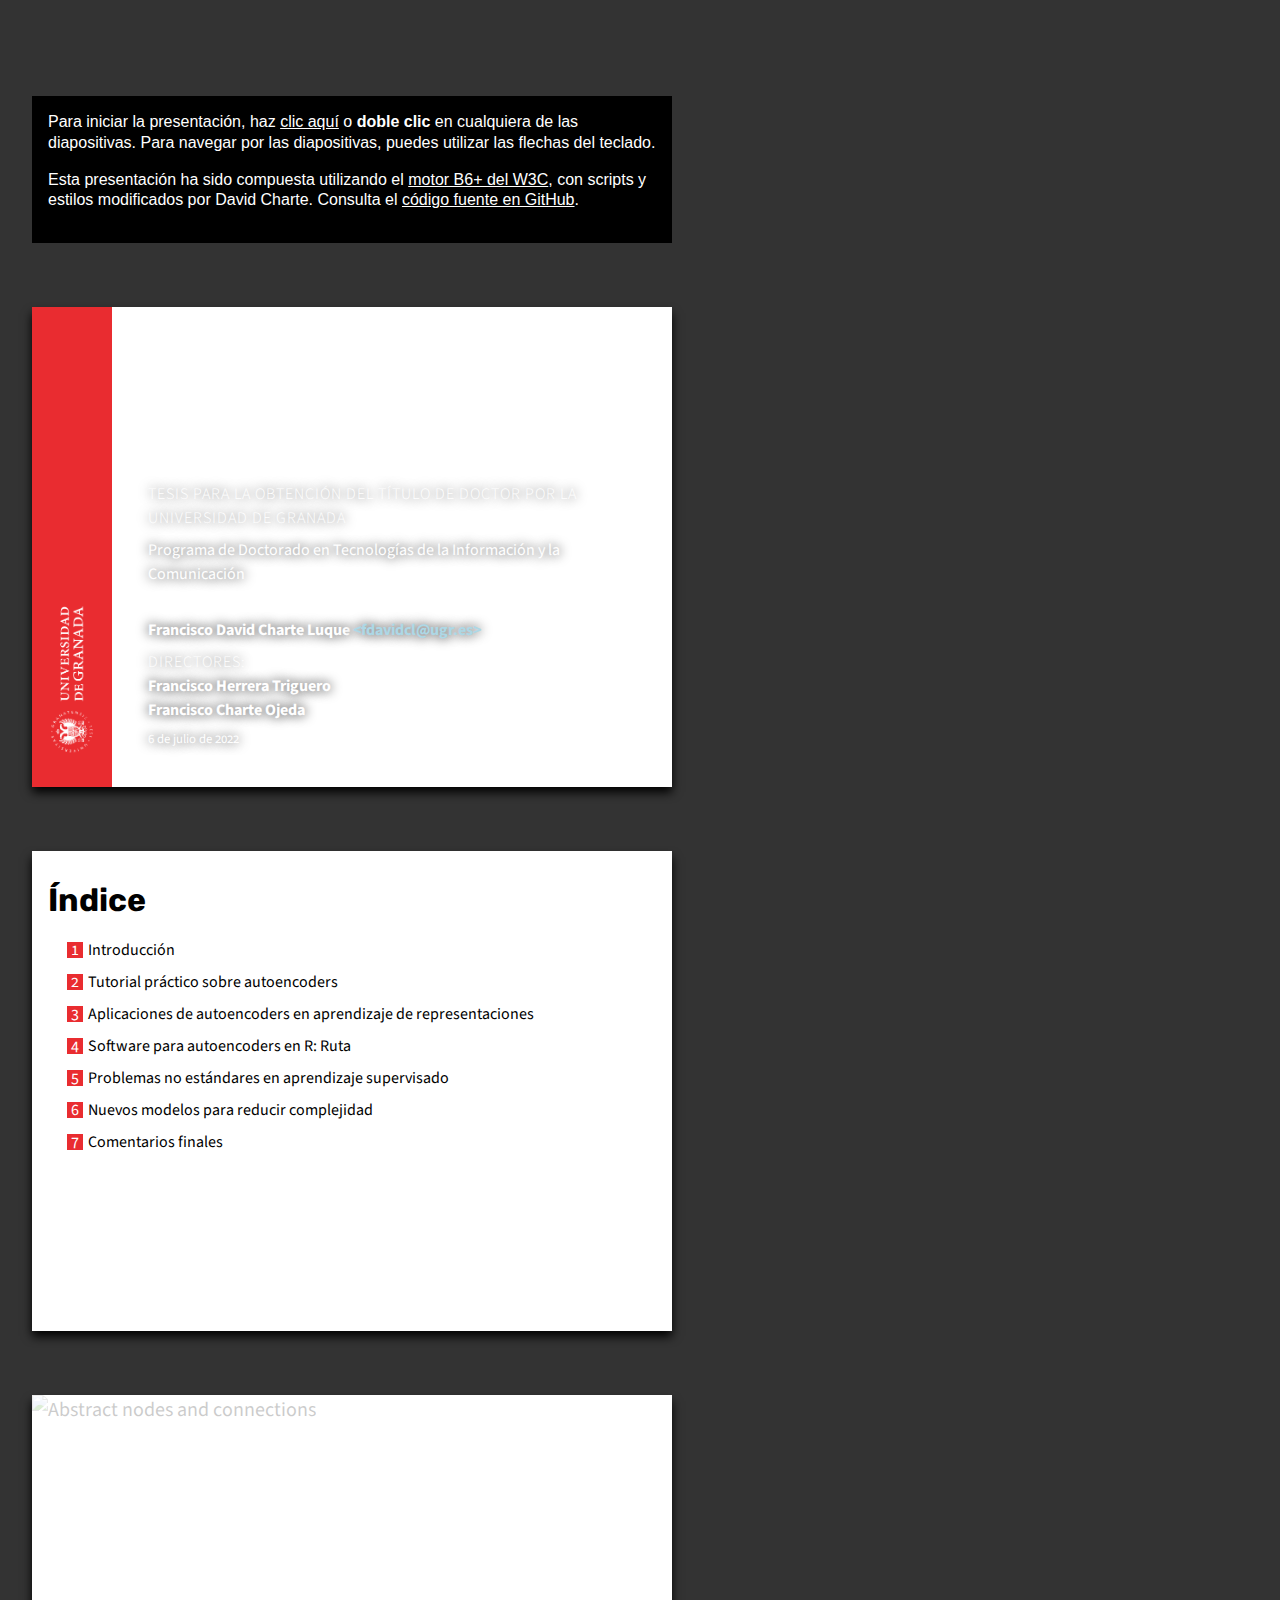
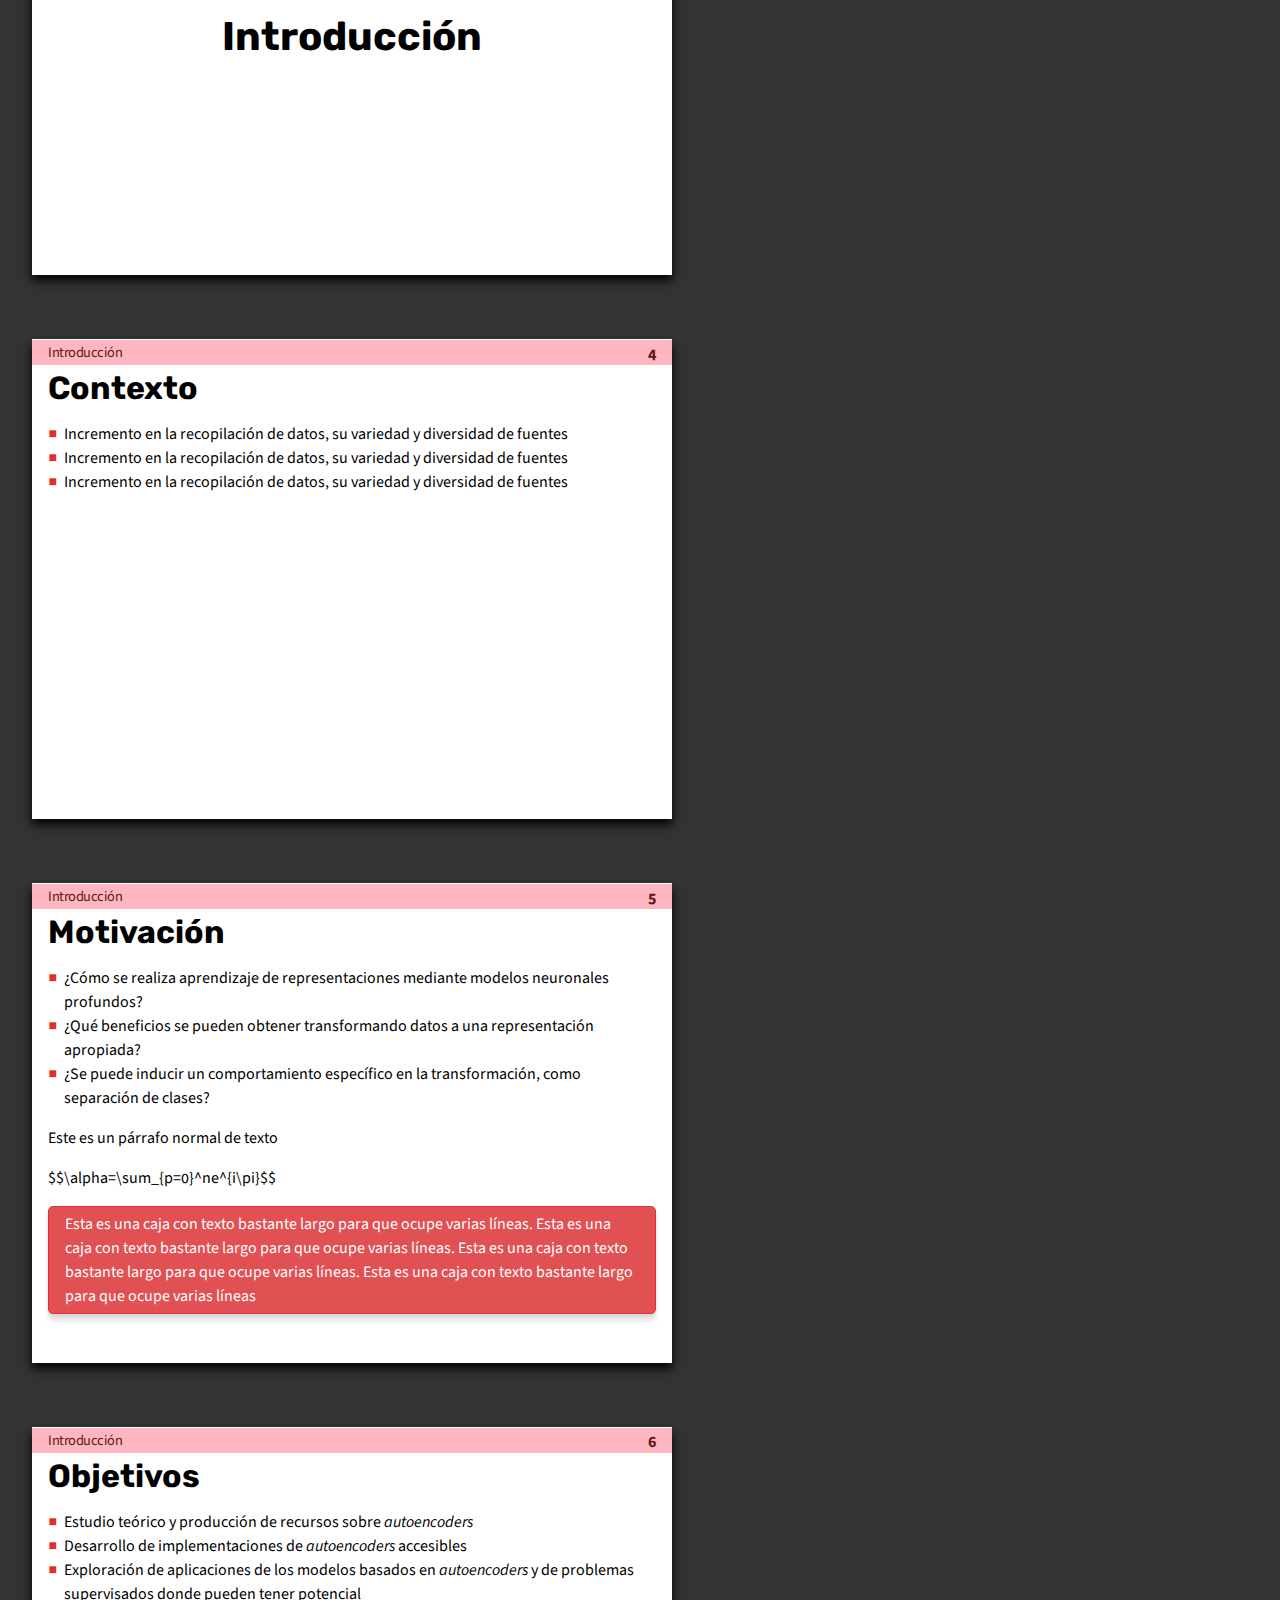
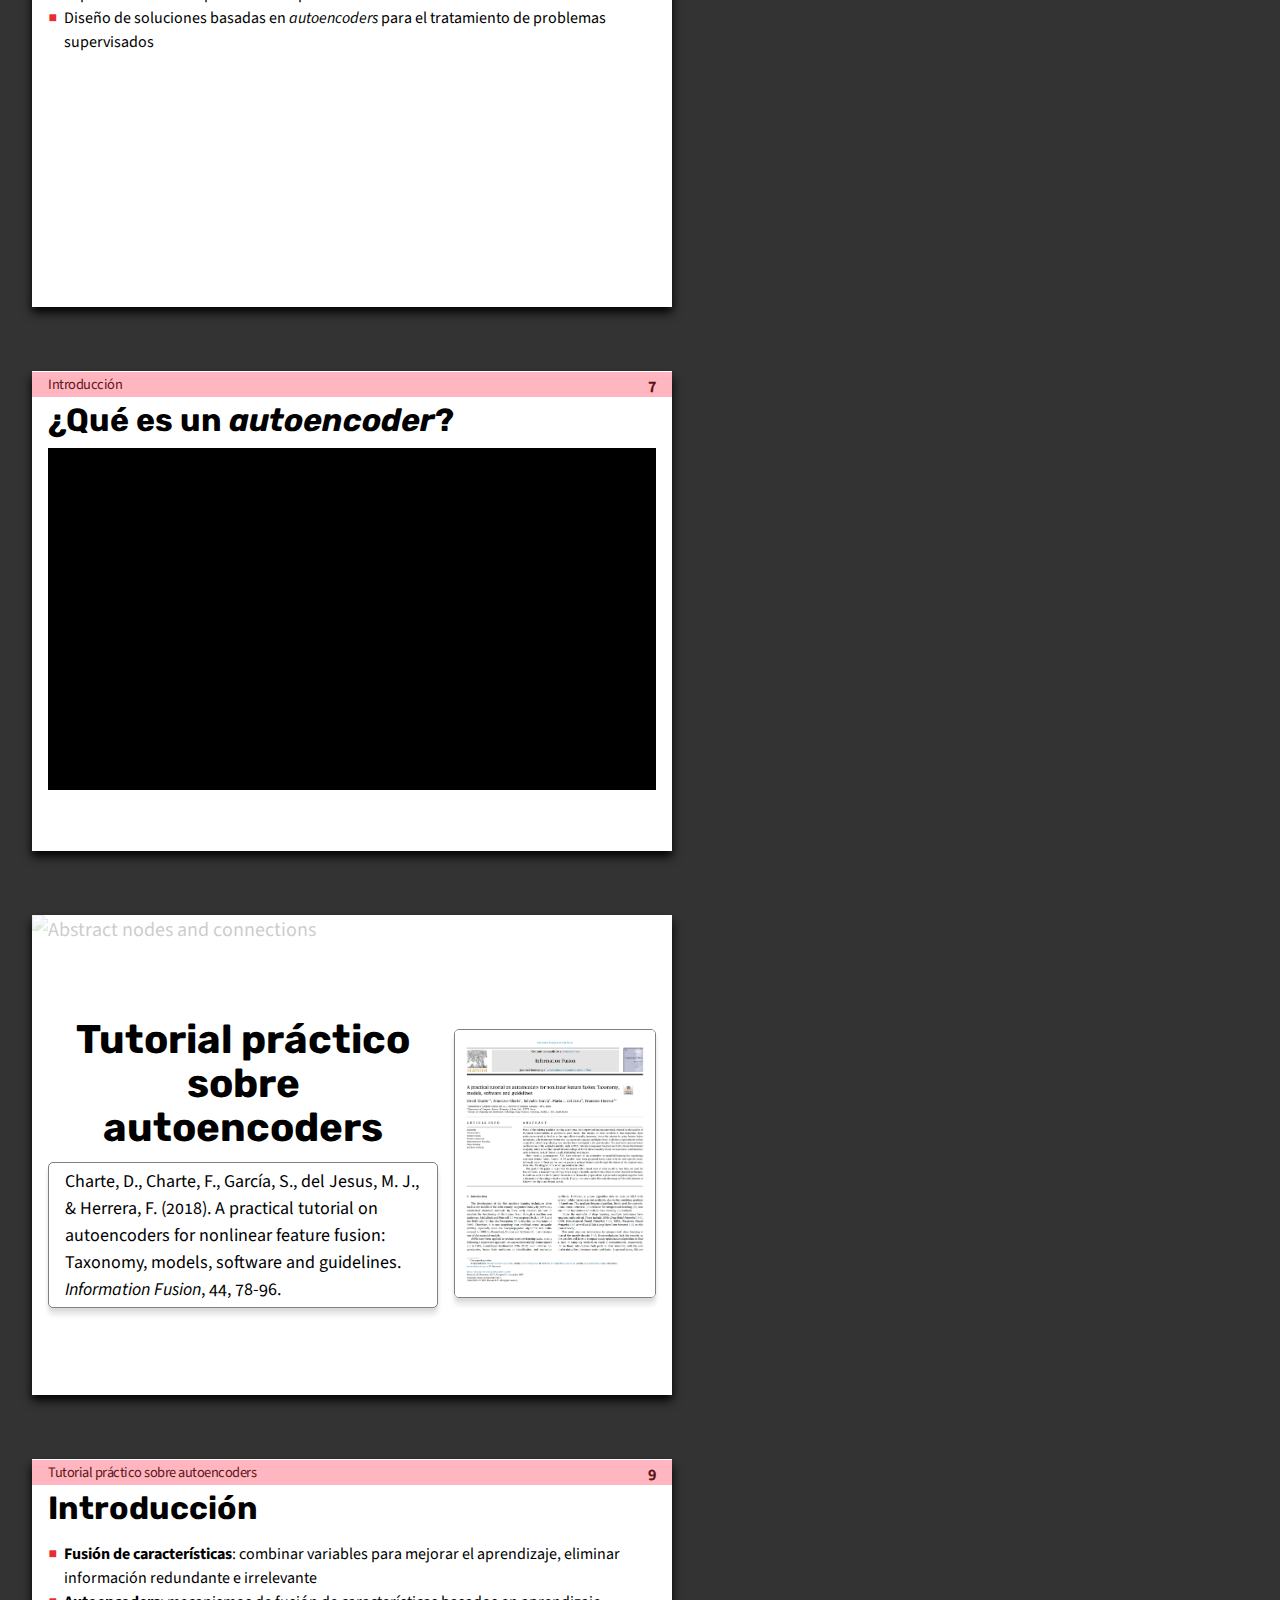
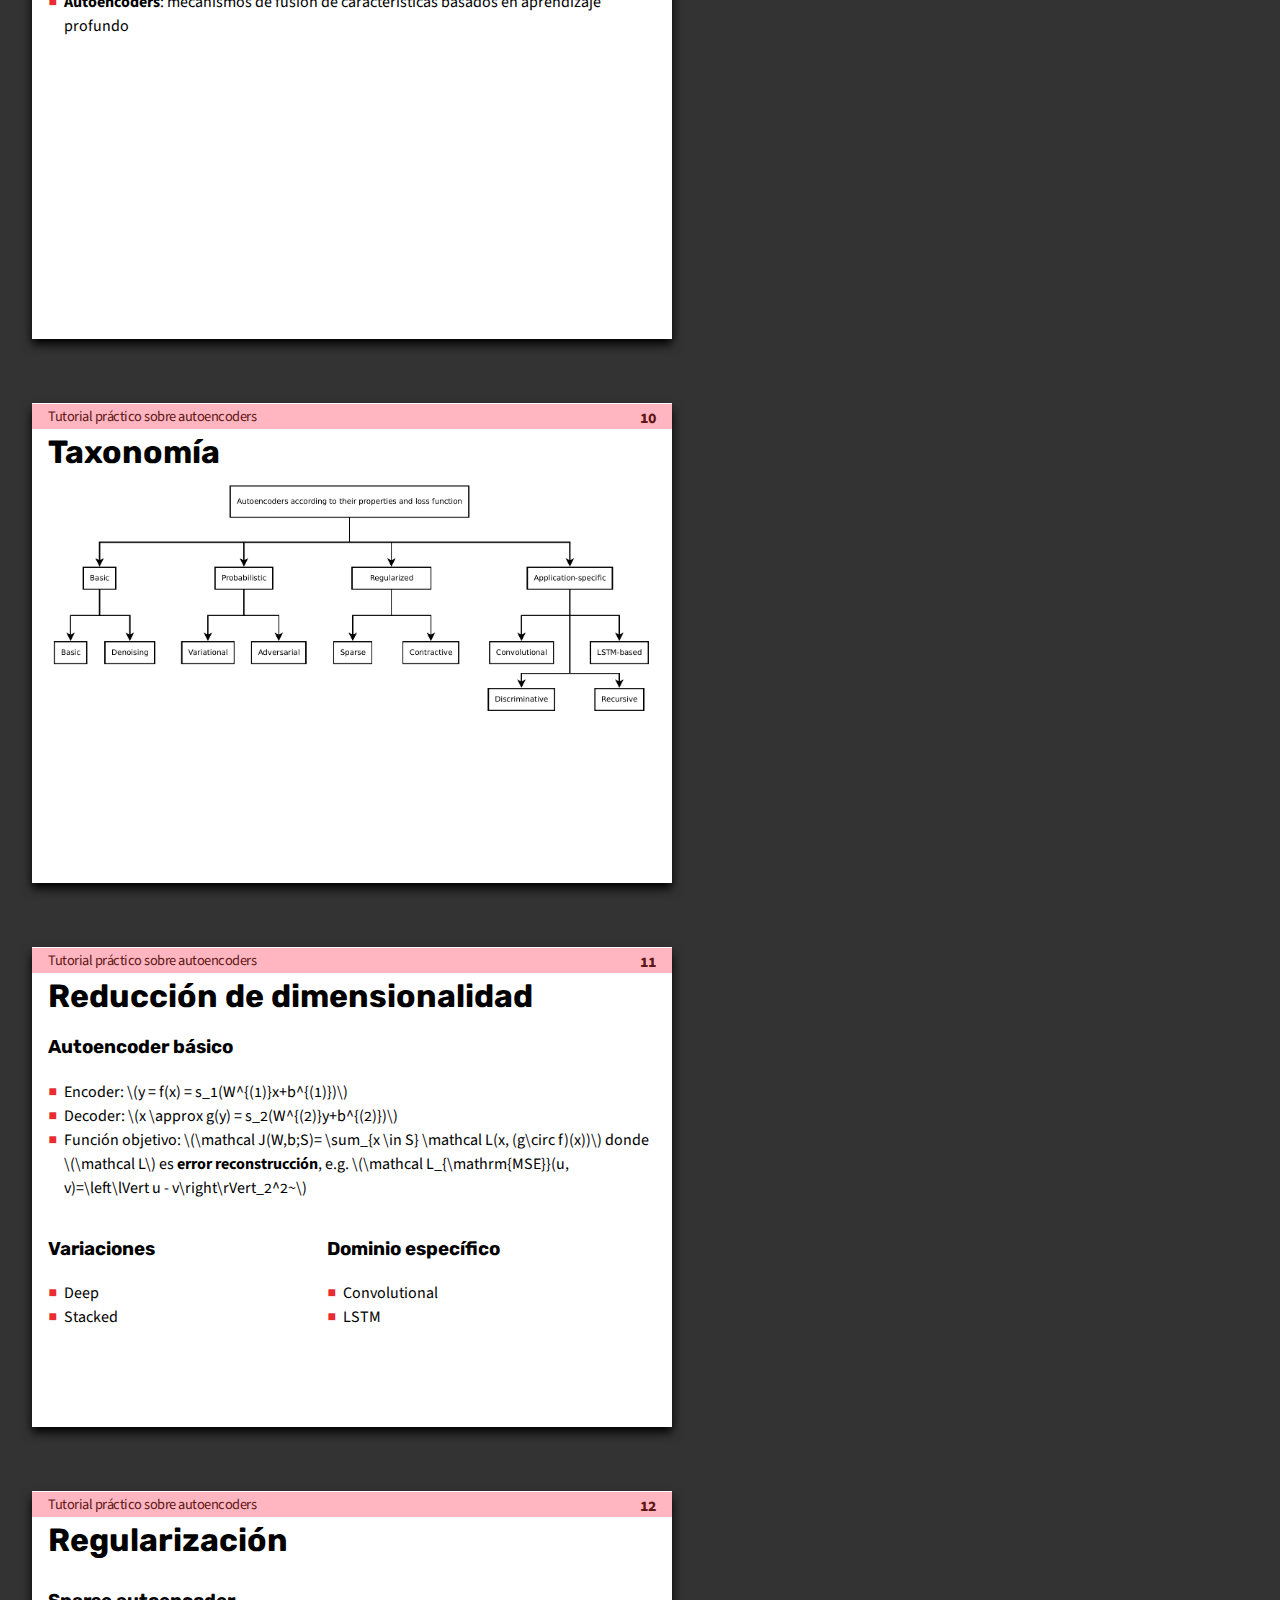
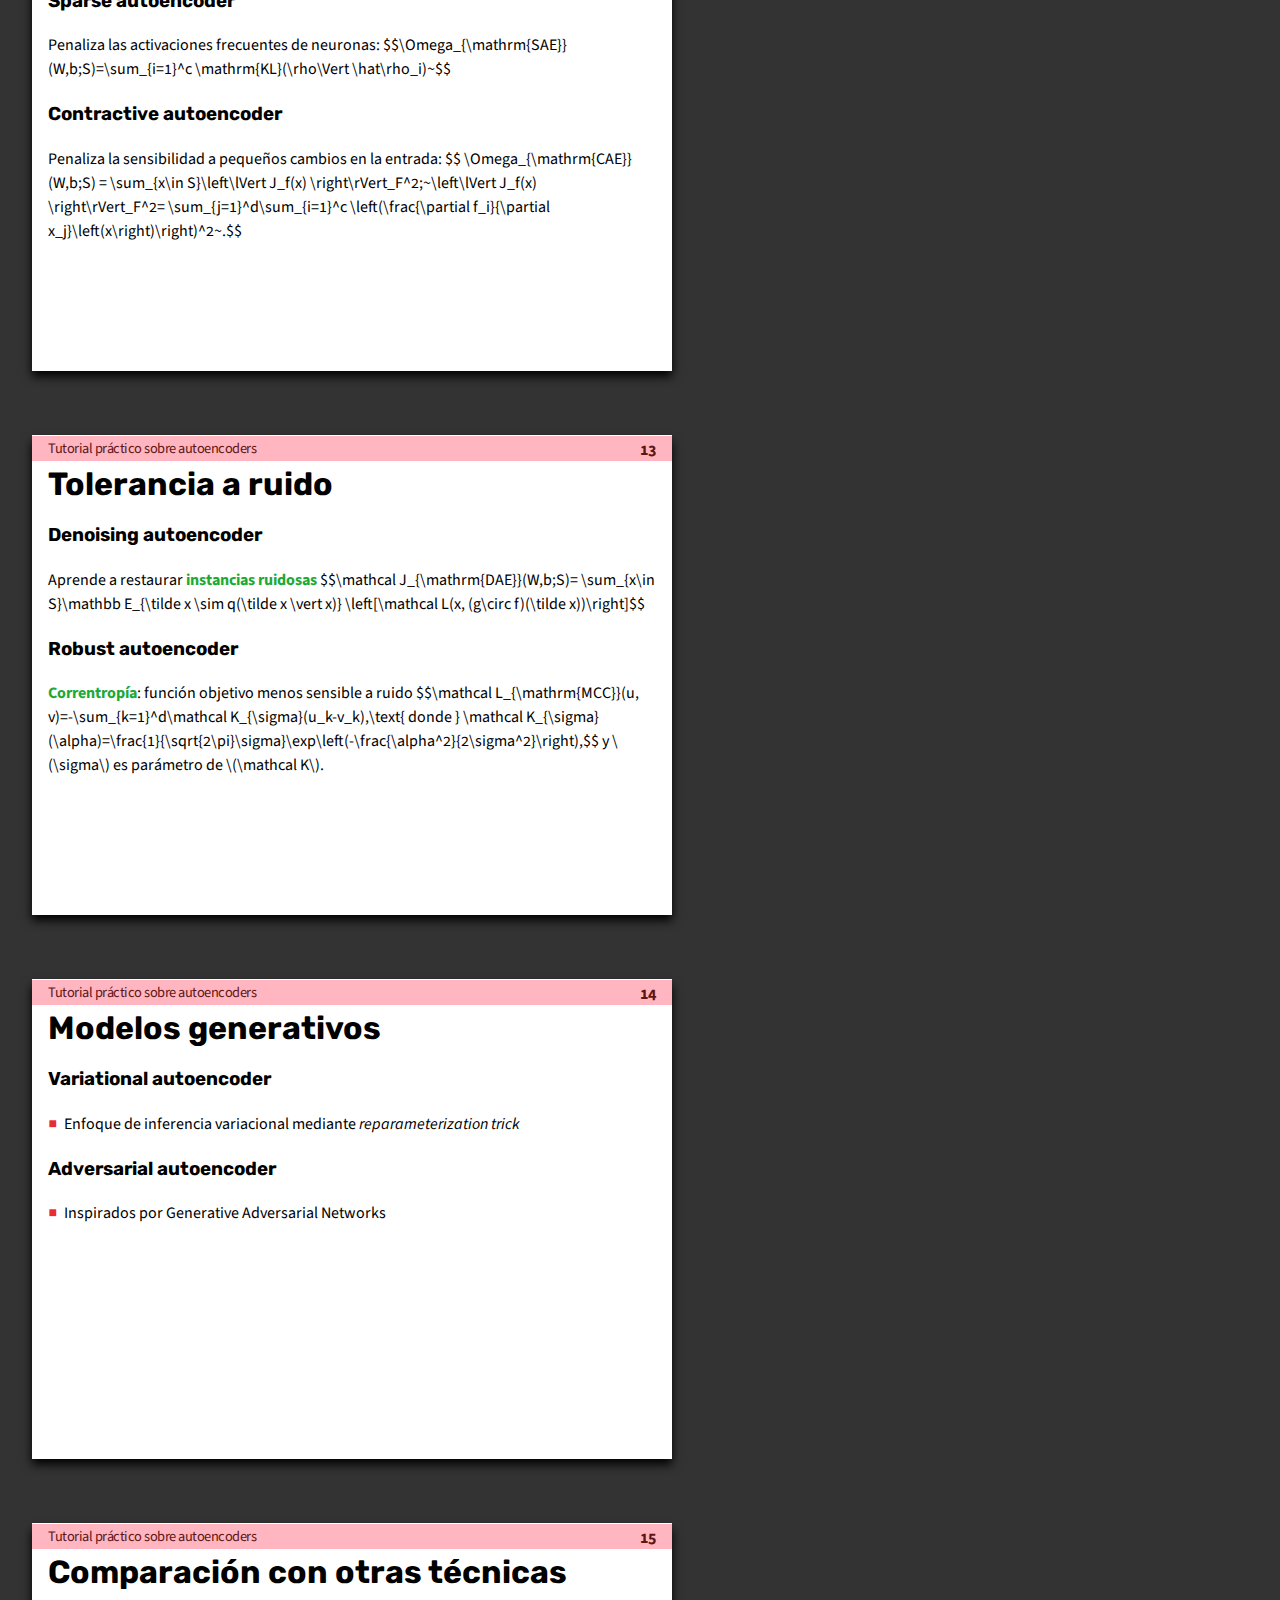
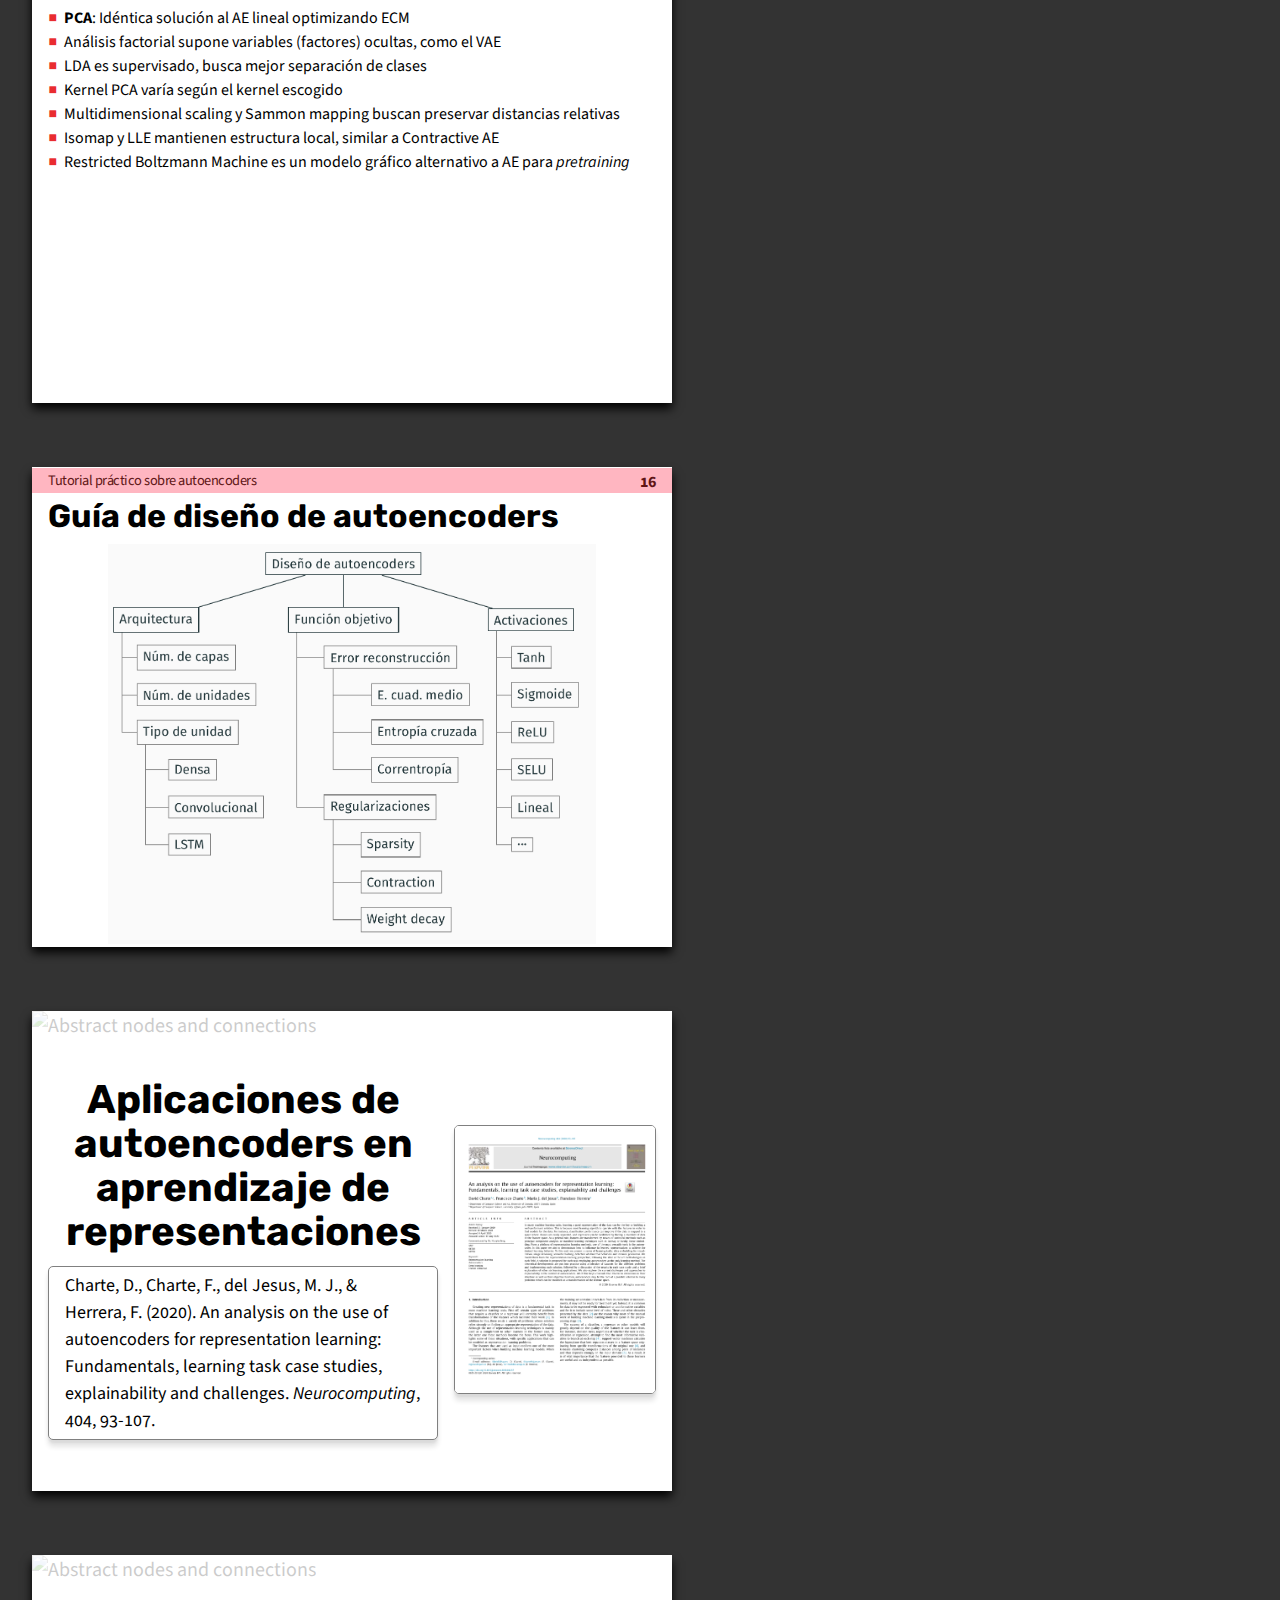
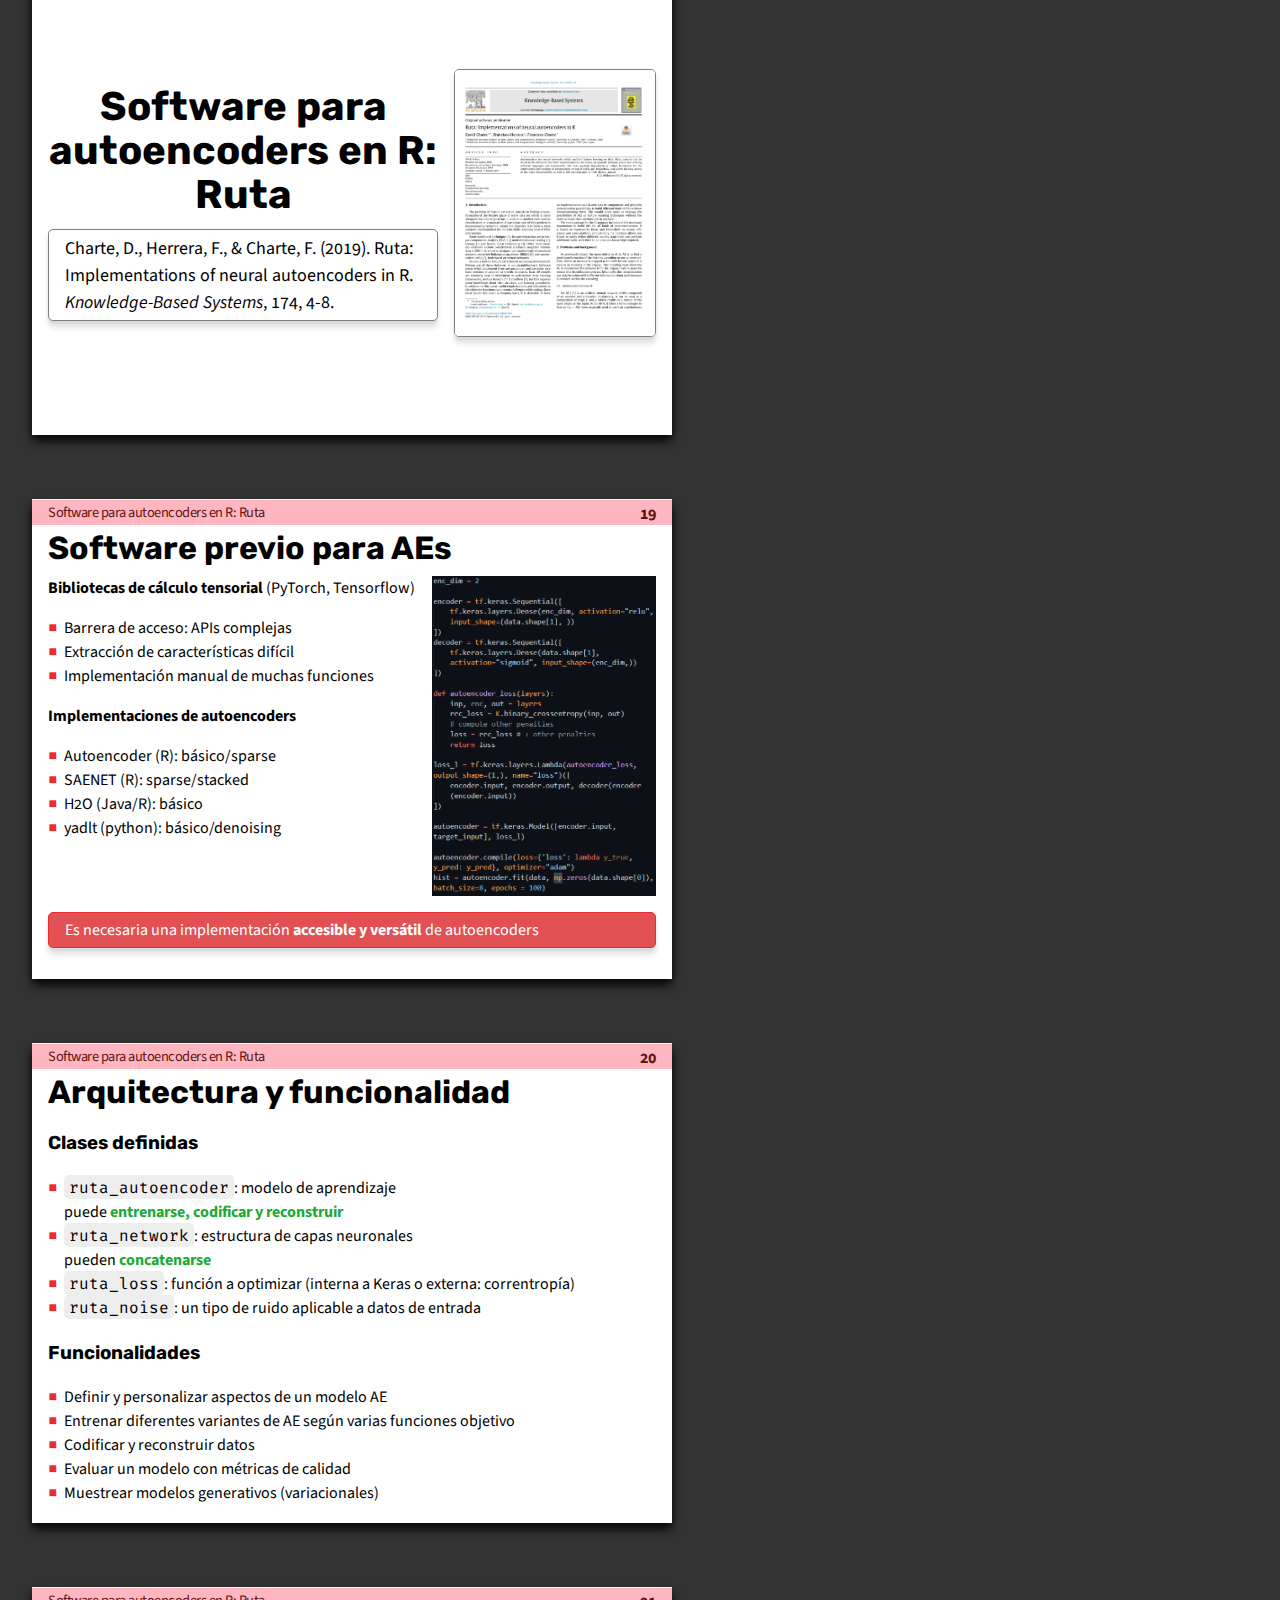
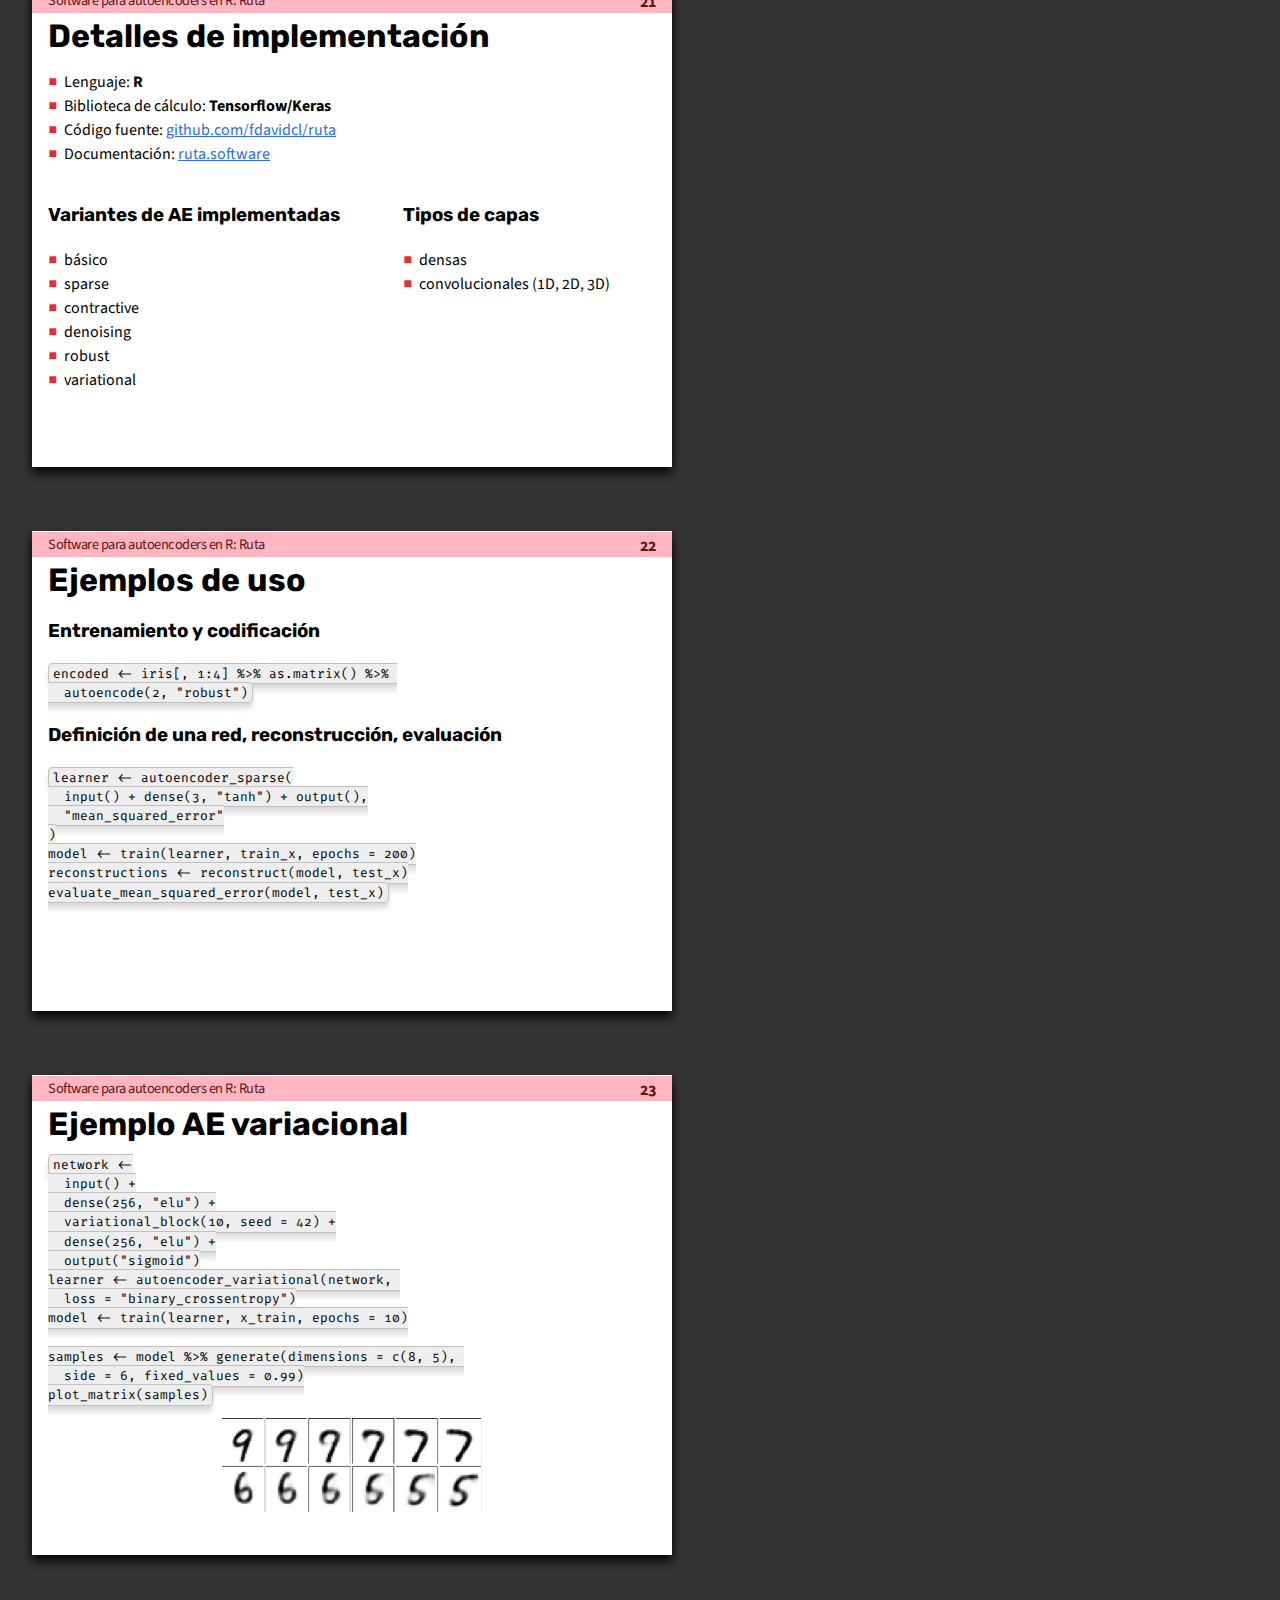
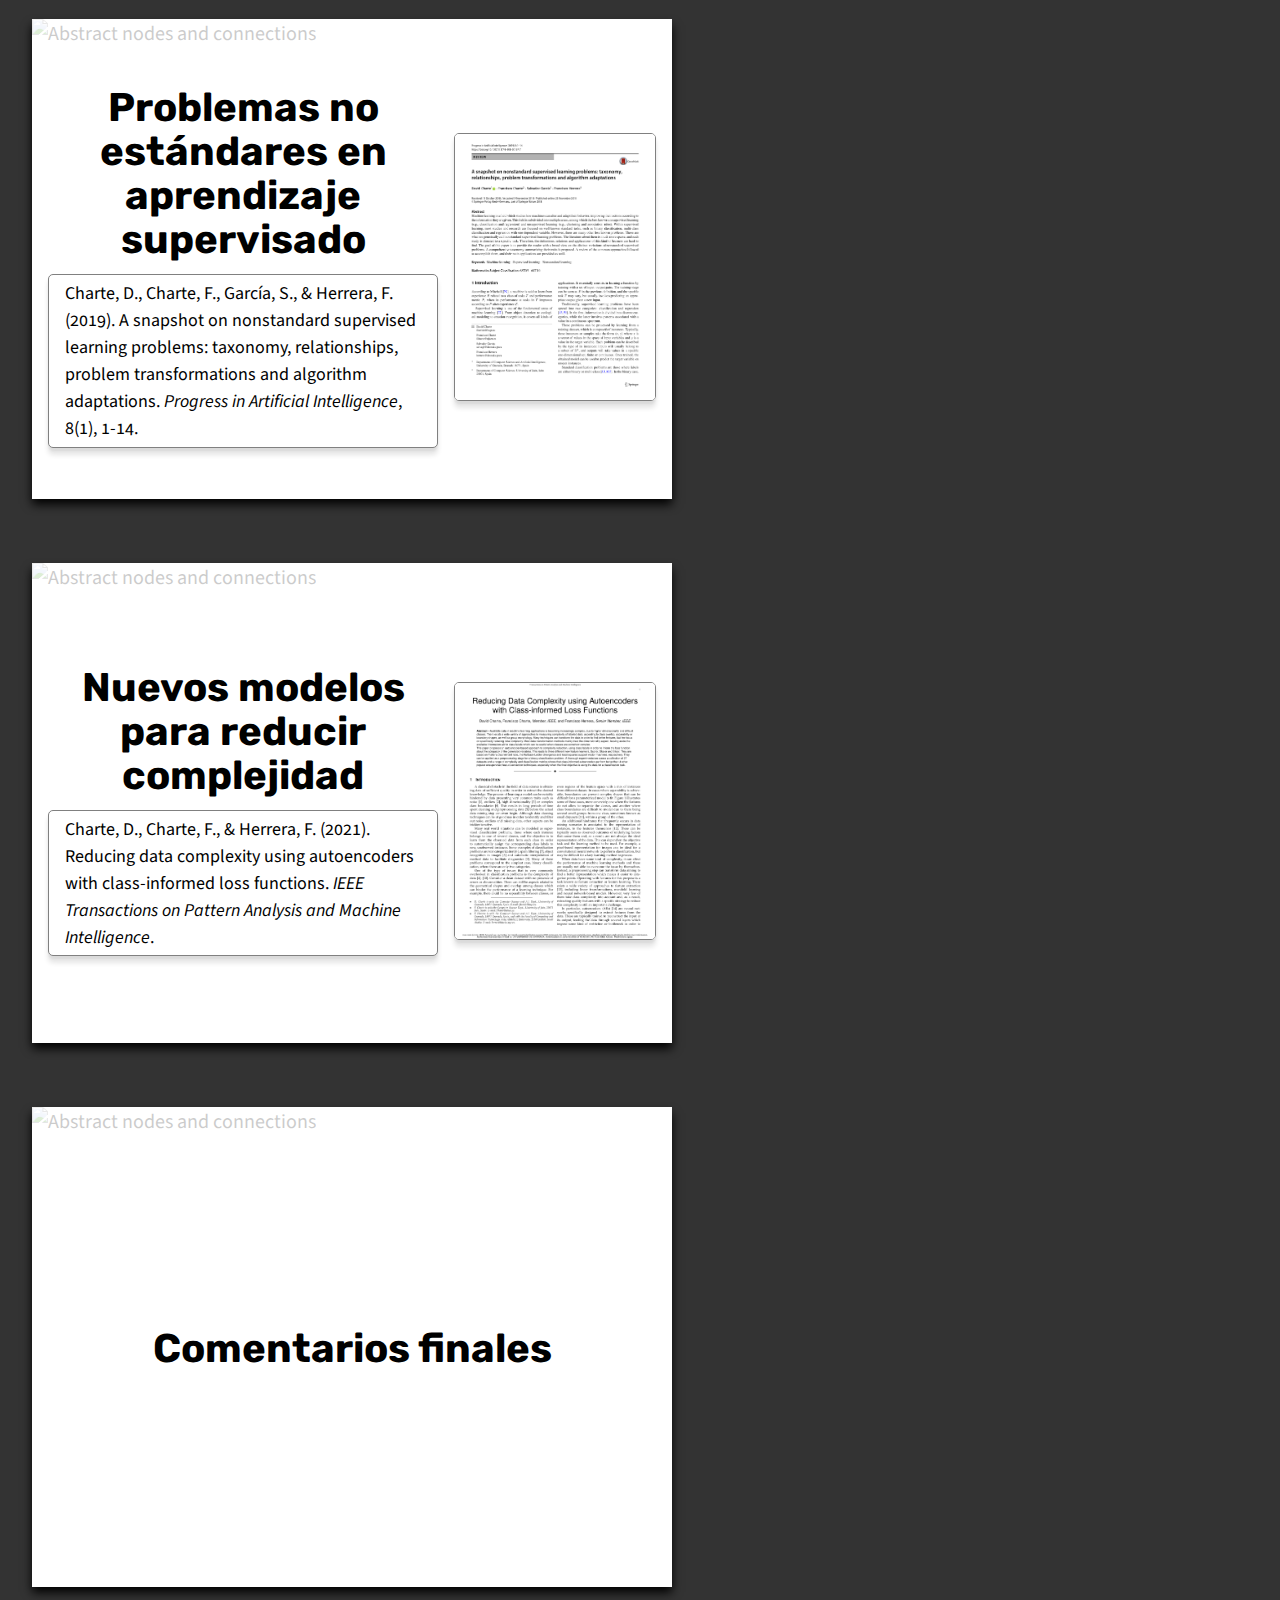
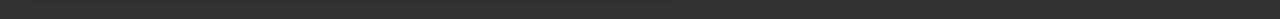
==== index.html @ 53252218 "updates" ====
<!DOCTYPE html>
<html lang=es-es>
  <meta charset=utf-8>
  <title>Mejoras en tratamiento de problemas de clasificación con modelos basados en autoencoders</title>
  <meta name=viewport content="width=device-width">
  <meta name="duration" content="45" />
  <link rel=stylesheet href="simple.css">
  <script src="b6plus.js"></script>
  <link rel="preconnect" href="https://fonts.googleapis.com">
  <link rel="preconnect" href="https://fonts.gstatic.com" crossorigin>
  <link href="https://fonts.googleapis.com/css2?family=Fira+Code&family=Rubik:ital,wght@0,400;0,600;1,400;1,600&family=Source+Sans+Pro:ital,wght@0,400;0,700;1,400;1,700&display=swap" rel="stylesheet">


<!--
  Slide transitions =========================  
fade-in
    The new slide appears faint at first and gets more opaque until it completely obscures the previous slide.
slide-in
    The new slide moves in from the left, while the previous slide moves back to the left.
move-left
    The new slides move in from the right while the old slide moves out to the left.
move-up
    The old slide moves up and the new slide moves in from the bottom.
flip-up
    A 3D effect: the bottom of the old slide is lifted up and the slide is turned over to reveal the new slide on its back side.
flip-left
    Another 3D effect, but in this case the right side of the slide is lifted up and the slide is flipped over to the left, revealing the new slide on the back side.
center-out
    A small circle appears in the middle of the old slide that reveals the new slide. The circle grows until it covers the whole slide.
wipe-left
    The new slide moves in from the right, until it covers the old slide.
zigzag-left
    A zigzag pattern moves in from the right. To the left is the old slide, to the right the new one.
zigzag-right
    A zigzag pattern moves in from the left. To the left is the new slide, to the right the old one.
cut-in
    The new slide moves in from the top left and covers the old slide. 
-->


 <body class="fade-in hidemouse=1.5">

  <div class=progress></div> <!-- progress bar -->

  <section role=region aria-live=assertive>
    <!-- What a screen reader should say on leaving slide mode,
	 instead of the default ‘Stopped.’ -->
    Leaving presentation mode.
  </section>

  <section class="comment small">

    Para iniciar la presentación, haz <a href="?full">clic aquí</a> o <b>doble clic</b> en cualquiera de las diapositivas. Para navegar por las diapositivas, puedes utilizar las flechas del teclado.
    <p>
      Esta presentación ha sido compuesta utilizando el <a href="https://www.w3.org/Talks/Tools/b6plus/">motor B6+ del W3C</a>, con scripts y estilos modificados por David Charte. Consulta el <a href="https://github.com/fdavidcl/defensa">código fuente en GitHub</a>.
    </p>
  </section>

  <section class="cover slide clear titleslide flex" id=cover>
    <div class="left-side vertical-logo">
        <span></span>
        <img src="images/logo_neg.png">
    </div>
    <div class="right-side">
      <img class="cover" src="images/fondo_portada.png"
      alt="Abstract nodes and connections" />
      <h1>
        Mejoras en tratamiento de <br>
        <span class="larger">problemas de clasificación</span><br>
        con modelos basados en <br>
        <span class="largest"><i>autoencoders</i></span>
      </h1>
      <p class="subtitle">Tesis para la obtención del título de doctor por
        la Universidad de Granada</p>
      <p class="institution">Programa de Doctorado en Tecnologías de la
        Información y la Comunicación<br>&nbsp;</p>
      <p class="author">Francisco David Charte Luque
        <a href="mailto:bert@w3.org" >&lt;fdavidcl@ugr.es&gt;</a></p>
      <p class="supervisors">
        <span class="subtitle">Directores:</span><br>
          Francisco Herrera Triguero<br>
          Francisco Charte Ojeda
      </p>
      <p class=note>6 de julio de 2022<br>
    </div>
  </section>

  <section class="slide clear">
    <h1>Índice</h1>
    <ol class="maketoc"></ol>
  </section>

  <section class="cover slide clear " id="intro">
    <img class="cover" src="images/fondo_portada.png"
    alt="Abstract nodes and connections" />
    <h1>Introducción</h1>
  </section>

  <section class="slide">
    <h1>Contexto</h1>
    <ul class="incremental">
        <li>Incremento en la recopilación de datos, su variedad y diversidad de fuentes</li>
        <li>Incremento en la recopilación de datos, su variedad y diversidad de fuentes</li>
        <li>Incremento en la recopilación de datos, su variedad y diversidad de fuentes</li>
    </ul>
  </section>

  
  <section id="motivación" class="slide section level2">
    <h1>Motivación</h1>
    <ul class="incremental">
        <li>¿Cómo se realiza aprendizaje de representaciones mediante modelos
            neuronales profundos?</li>
        <li>¿Qué beneficios se pueden obtener transformando datos a una
            representación apropiada?</li>
        <li>¿Se puede inducir un comportamiento específico en la transformación,
            como separación de clases?</li>
    </ul>
    <p>Este es un párrafo normal de texto</p>
    <p><span class="math display">$$\alpha=\sum_{p=0}^ne^{i\pi}$$</span></p>
    <p class="box">Esta es una caja con texto bastante largo para que ocupe varias líneas. Esta es una caja con texto bastante largo para que ocupe varias líneas. Esta es una caja con texto bastante largo para que ocupe varias líneas. Esta es una caja con texto bastante largo para que ocupe varias líneas</p>
  </section>
  <section class="slide section level2">
      <h1>Objetivos</h1>
      <ul class="incremental">
          <li>Estudio teórico y producción de recursos sobre <i>autoencoders</i>
          <li>Desarrollo de implementaciones de <i>autoencoders</i> accesibles
          <li>Exploración de aplicaciones de los modelos basados en <i>autoencoders</i> y de problemas supervisados donde pueden tener potencial
          <li>Diseño de soluciones basadas en <i>autoencoders</i> para el tratamiento de problemas supervisados
      </ul>
  </section>
  <section class="slide section level2" id="quees">
      <h1>¿Qué es un <i>autoencoder</i>?</h1>
      <video src="animations/CreateNet.mp4" onclick="this.paused?this.play():this.pause()" muted preload="auto"></video>
  </section>


  <section class="slide cover clear" id="a1s1">
    <img class="cover" src="images/fondo_portada.png"
    alt="Abstract nodes and connections" />
    <div>
      <div class="flex">
        <h1>Tutorial práctico sobre autoencoders</h1>
      </div>
      <blockquote>
        Charte, D., Charte, F., García, S., del Jesus, M. J., & Herrera, F. (2018). A practical tutorial on autoencoders for nonlinear feature fusion: Taxonomy, models, software and guidelines. <i>Information Fusion</i>, 44, 78-96.
      </blockquote>
      <!--ul>
        <li>Taxonomía</li>
        <li>Variantes</li>
        <li>Aplicaciones</li>
      </ul-->
    </div>
    <img class="preview" src="images/paper1.png">
  </section>

  <section class="slide" id="a1s2">
    <h1>Introducción</h1>
    <ul>
      <li><b>Fusión de características</b>: combinar variables para mejorar el aprendizaje, eliminar información redundante e irrelevante</li>
      <li><b>Autoencoders</b>: mecanismos de fusión de características basados en aprendizaje profundo</li>
    </ul>
  </section>

  <section class="slide" id="a1s3">
    <h1>Taxonomía</h1>
    <img src="images/taxonomy.png">
    <!-- <iframe src="assets/taxonomy.pdf#toolbar=0"></iframe> -->
  </section>

  <section class="slide" id="a1s4">
    <h1>Reducción de dimensionalidad</h1>
    <h3>Autoencoder básico</h3>
    <ul>
      <li>Encoder: \(y = f(x) = s_1(W^{(1)}x+b^{(1)})\)</li>
      <li>Decoder: \(x \approx g(y) = s_2(W^{(2)}y+b^{(2)})\)</li>
      <li>Función objetivo: \(\mathcal J(W,b;S)= \sum_{x \in S} \mathcal L(x, (g\circ f)(x))\)
        donde \(\mathcal L\) es <b>error reconstrucción</b>, e.g. \(\mathcal L_{\mathrm{MSE}}(u, v)=\left\lVert u - v\right\rVert_2^2~\)</li>
    </ul>
    <div class="flex">
      <div>
        <h3>Variaciones</h3>
        <ul>
          <li>Deep</li>
          <li>Stacked</li>
        </ul>
      </div>
      <div>
        <h3>Dominio específico</h3>
        <ul>
          <li>Convolutional</li>
          <li>LSTM</li>
        </ul>
      </div>
    </div>
  
  </section>

  <section class="slide" id="a1s5">
    <h1>Regularización</h1>
    <div class="flex">
      <div>
        <h3>Sparse autoencoder</h3>

        Penaliza las activaciones frecuentes de neuronas:
        $$\Omega_{\mathrm{SAE}}(W,b;S)=\sum_{i=1}^c \mathrm{KL}(\rho\Vert \hat\rho_i)~$$
      </div>
      <div></div>
    </div>
    <h3>Contractive autoencoder</h3>
    Penaliza la sensibilidad a pequeños cambios en la entrada:
    $$  \Omega_{\mathrm{CAE}}(W,b;S) = \sum_{x\in S}\left\lVert J_f(x) \right\rVert_F^2;~\left\lVert J_f(x) \right\rVert_F^2=
  \sum_{j=1}^d\sum_{i=1}^c \left(\frac{\partial f_i}{\partial x_j}\left(x\right)\right)^2~.$$
  </section>

  <section class="slide" id="a1s6">
    <h1>Tolerancia a ruido</h1>
    <div class="">
      <div>
        <h3>Denoising autoencoder</h3>
        Aprende a restaurar <strong>instancias ruidosas</strong>

        $$\mathcal J_{\mathrm{DAE}}(W,b;S)= \sum_{x\in S}\mathbb E_{\tilde x \sim q(\tilde x \vert x)} \left[\mathcal L(x, (g\circ f)(\tilde x))\right]$$


      </div>
      <div>
        <h3>Robust autoencoder</h3>
        <strong>Correntropía</strong>: función objetivo menos sensible a ruido
        $$\mathcal L_{\mathrm{MCC}}(u, v)=-\sum_{k=1}^d\mathcal K_{\sigma}(u_k-v_k),\text{ donde } \mathcal K_{\sigma}(\alpha)=\frac{1}{\sqrt{2\pi}\sigma}\exp\left(-\frac{\alpha^2}{2\sigma^2}\right),$$
      
y \(\sigma\) es parámetro de \(\mathcal K\).
      </div>
    </div>
  </section>

  <section class="slide" id="a1s7">
    <h1>Modelos generativos</h1>
    <h3>Variational autoencoder</h3>
    <ul><li>Enfoque de inferencia variacional mediante <i>reparameterization trick</i></ul>
    <h3>Adversarial autoencoder</h3>
    <ul><li>Inspirados por Generative Adversarial Networks</li></ul>
  </section>

  <section class="slide" id="a1s8">
    <h1>Comparación con otras técnicas</h1>
    <ul class="incremental">
      <li><b>PCA</b>: Idéntica solución al AE lineal optimizando ECM</li>
      <li>Análisis factorial supone variables (factores) ocultas, como el VAE</li>
      <li>LDA es supervisado, busca mejor separación de clases</li>
      <li>Kernel PCA varía según el kernel escogido</li>
      <li>Multidimensional scaling y Sammon mapping buscan preservar distancias relativas</li>
      <li>Isomap y LLE mantienen estructura local, similar a Contractive AE</li>
      <li>Restricted Boltzmann Machine es un modelo gráfico alternativo a AE para <i>pretraining</i></li>
    </ul>
  </section>

  <section class="slide" id="a1s9">
    <h1>Guía de diseño de autoencoders</h1>
    <img src="images/guidelines.png">
  </section>

  <section class="slide cover clear" id="a4s1">
    <img class="cover" src="images/fondo_portada.png"
    alt="Abstract nodes and connections" />
    <div>
      <h1>Aplicaciones de  autoencoders en aprendizaje de representaciones</h1>
      <blockquote>
        Charte, D., Charte, F., del Jesus, M. J., & Herrera, F. (2020). An analysis on the use of autoencoders for representation learning: Fundamentals, learning task case studies, explainability and challenges. <i>Neurocomputing</i>, 404, 93-107.
      </blockquote>
    </div>
    <img class="preview" src="images/paper4.png">
  </section>

  <section class="slide cover clear" id="a2s1">
    <img class="cover" src="images/fondo_portada.png"
    alt="Abstract nodes and connections" />
    <div>
      <h1>Software para autoencoders en R: Ruta</h1>
      <blockquote>
        Charte, D., Herrera, F., & Charte, F. (2019). Ruta: Implementations of neural autoencoders in R. <i>Knowledge-Based Systems</i>, 174, 4-8.
      </blockquote>
    </div>
    <img class="preview" src="images/paper2.png">
  </section>

  <section class="slide" id="a2s2">
    <h1>Software previo para AEs</h1>
    <div class="flex">
      <div>
        <b>Bibliotecas de cálculo tensorial</b> (PyTorch, Tensorflow)
        <ul>
          <li>Barrera de acceso: APIs complejas</li>
          <li>Extracción de características difícil</li>
          <li>Implementación manual de muchas funciones</li>
        </ul><p></p>
        <b>Implementaciones de autoencoders</b>
        <ul>
          <li>Autoencoder (R): básico/sparse</li>
          <li>SAENET (R): sparse/stacked</li>
          <li>H2O (Java/R): básico</li>
          <li>yadlt (python): básico/denoising</li>
        </ul>
      </div>
      <img src="images/tensorflowae.png" style="height: 20em">
    </div><p></p>

    <div class="box">Es necesaria una implementación <b>accesible y versátil</b> de autoencoders</div>
  </section>

  <section class="slide" id="a2s3">
    <h1>Arquitectura y funcionalidad</h1>
    <h3>Clases definidas</h3>
    <ul>
      <li><code>ruta_autoencoder</code>: modelo de aprendizaje <br> puede <strong>entrenarse, codificar y reconstruir</strong></li>
      <li><code>ruta_network</code>: estructura de capas neuronales <br>pueden <strong>concatenarse</strong></li>
      <li><code>ruta_loss</code>: función a optimizar (interna a Keras o externa: correntropía)</li>
      <li><code>ruta_noise</code>: un tipo de ruido aplicable a datos de entrada</li>
    </ul>
    <h3>Funcionalidades</h3>
    <ul>
      <li>Definir y personalizar aspectos de un modelo AE</li>
      <li>Entrenar diferentes variantes de AE según varias funciones objetivo</li>
      <li>Codificar y reconstruir datos</li>
      <li>Evaluar un modelo con métricas de calidad</li>
      <li>Muestrear modelos generativos (variacionales)</li>
    </ul>

  </section>

  <section class="slide" id="a2s4">
    <h1>Detalles de implementación</h1>
    <ul>
      <li>Lenguaje: <b>R</b></li>
      <li>Biblioteca de cálculo: <b>Tensorflow/Keras</b></li>
      <li>Código fuente: <a href="https://github.com/fdavidcl/ruta">github.com/fdavidcl/ruta</a></li>
      <li>Documentación: <a href="https://ruta.software">ruta.software</a></li>
    </ul>
    <div class="flex">
      <div>

        <h3>Variantes de AE implementadas</h3>
        <ul>
          <li>básico</li>
          <li>sparse</li>
          <li>contractive</li>
          <li>denoising</li>
          <li>robust</li>
          <li>variational</li>
        </ul>
      </div>
      <div>
        <h3>Tipos de capas</h3>
        <ul>
          <li>densas</li>
          <li>convolucionales (1D, 2D, 3D)</li>
        </ul>
      </div>
    </div>

  </section>

  <section class="slide" id="a2s5">
    <h1>Ejemplos de uso</h1>
    <h3>Entrenamiento y codificación</h3>
    <pre><code class="language-r">encoded <- iris[, 1:4] %>% as.matrix() %>% 
  autoencode(2, "robust")</code></pre>
    <h3>Definición de una red, reconstrucción, evaluación</h3>
    <pre><code class="language-r">learner <- autoencoder_sparse(
  input() + dense(3, "tanh") + output(),
  "mean_squared_error"
)
model <- train(learner, train_x, epochs = 200)
reconstructions <- reconstruct(model, test_x)
evaluate_mean_squared_error(model, test_x)</code></pre>
  </section>

  <section class="slide" id="a2s6">
    <h1>Ejemplo AE variacional</h1>
    <pre><code class="language-r">network <-
  input() +
  dense(256, "elu") +
  variational_block(10, seed = 42) +
  dense(256, "elu") +
  output("sigmoid")
learner <- autoencoder_variational(network, 
  loss = "binary_crossentropy")
model <- train(learner, x_train, epochs = 10)

samples <- model %>% generate(dimensions = c(8, 5), 
  side = 6, fixed_values = 0.99)
plot_matrix(samples)</code></pre>
<img src="images/rutavariational.png" alt="Muestreo de dígitos de la codificación aprendida desde MNIST con un autoencoder variacional" style="height: 6em">
  </section>


  <section class="slide cover clear" id="a3s1">
    <img class="cover" src="images/fondo_portada.png"
    alt="Abstract nodes and connections" />
    <div>
      <h1>Problemas no estándares en aprendizaje supervisado</h1>
      <blockquote>
        Charte, D., Charte, F., García, S., & Herrera, F. (2019). A snapshot on nonstandard supervised learning problems: taxonomy, relationships, problem transformations and algorithm adaptations. <i>Progress in Artificial Intelligence</i>, 8(1), 1-14.
      </blockquote>
    </div>
    <img class="preview" src="images/paper3.png">
  </section>

  <section class="slide cover clear" id="a5s1">
    <img class="cover" src="images/fondo_portada.png"
    alt="Abstract nodes and connections" />
    <div>
      <h1>Nuevos modelos para reducir complejidad</h1>
      <blockquote>
        Charte, D., Charte, F., & Herrera, F. (2021). Reducing data complexity using autoencoders with class-informed loss functions. <i>IEEE Transactions on Pattern Analysis and Machine Intelligence</i>.
      </blockquote>
    </div>
    <img class="preview" src="images/paper5.png">
  </section>

  <!-- dar más bombo al último paper!! -->

  <section class="slide cover clear" id="conclusiones">
    <img class="cover" src="images/fondo_portada.png"
    alt="Abstract nodes and connections" />
    <h1>Comentarios finales</h1>
  </section>

<!--
  <section class=comment>
   <p>One way to get started writing slides with the b6+ framework is
    to download the zip file <a href="slides.zip"
    >‘slides.zip’</a>. It contains everything you need, in particular
    the <a href="b6plus.js" >‘b6plus.js’</a> JavaScript file, two
    different style sheets, <a href="simple.css" >‘simple’</a>
    and <a href="style2.css" >‘style2’</a>,
    this <a href="Overview.html" >manual</a> (which uses the simple
    style) and a <a href="sample2.html" >sampler of style2</a>. You
    can use the manual and the sampler as examples, or make a copy of
    one or the other and change the contents to your liking.
  </section>



  <section class=slide id=intro1>
   <h1>What is b6+? (1/2)</h1>
   <p><a href="b6plus.js">b6plus.js</a> is a script (JavaScript) to
    show slides in a browser
    that does not have a paged mode. It is the successor
    to <a href="../b6/" >b6</a> and backwards compatible with it, and
    also provides some compatibility with <a href="https://shwr.me/"
    >Shower</a>. With some restrictions, style sheets written for
    Shower can be used with b6+.
   <p>Slides can be elements with <code>class=slide</code>, but can
    also just start with an <code>&lt;h1&gt;</code> (as in the
    old <a href="../#slidemaker" >Slidemaker</a>) or with an element
    with a <code>page-break-before: always</code> property (as for
    Opera until version 12).
   <p>The script handles the keyboard, mouse and
     gesture <a href="#navigation" >navigation.</a>
  </section>



  <section class=slide id=intro2>
   <h1>What is B6+? (2/2)</h1>
   <p>The first part below is the manual for the functionality
    provided by the script.

   <p>The script will work without any style sheet, but a style sheet
    may provide additional features.

   <p>The second part of the manual describes the features of the
    <a href="simple.css" >simple.css</a> style sheet (which is used for
    this manual).
  </section>



  <section class=slide id=structure>
   <h1>Document structure</h1>
   <p>B6+ works with documents in which slides are marked up in one of
    three ways:
   <ol>
    <li>each slide is enclosed in an element with <code>class=slide</code>, <em>or</em>
    <li>an element with <code>page-break-before: always</code> starts a slide, <em>or</em>
    <li>each slide starts with an <code>&lt;h1&gt;</code>
   </ol>
  </section>



  <section class=slide id=script>
   <h1>The b6plus.js script</h1>
   <p>The script offers the following functions:
   <ul>
    <li>Swapping style sheets for screen and projection
    <li>Shower compatibility
    <li>Fixed aspect ratio or adaptive
    <li>Progress bar
    <li>Slide number &amp; count of slides
    <li>Incremental display of elements on a slide
    <li>Start either in index or in slide mode
    <li>Navigation with keyboard, mouse or gestures
    <li>Preview &amp; notes on a second screen
   </ul>
  </section>



  <section class=slide id=media>
   <h1>Screen and projection styles</h1>
   <p>Different styles can be applied in slide mode and in index
    mode. The media attribute determines what each style sheet is for.
   <ul>
    <li>media=screen indicates a style sheet for index mode:
     <code>&lt;link rel="stylesheet" media="screen"
     href=...&gt;</code> or <code>&lt;style
     media="screen"&gt;…&lt;/style&gt;</code>

    <li>media=projection or media="(overflow-block: paged)"
     indicates a style sheet for slide mode: <code>&lt;link
     rel="stylesheet" media="projection"
     href=...&gt;</code> or <code>&lt;style media="(overflow-block:
     paged)"&gt;…&lt;/style&gt;</code>. (‘projection’ is an
     old, but now deprecated media type.)
   </ul>
  </section>



  <section class=slide id=shower>
   <h1>Compatibility with Shower</h1>
   <p>B6+ implements a subset of <a href="https://shwr.me/"
     >Shower's</a> functionality:
   <ul>
    <li>Sets <code>class=full</code> on <code>&lt;body</code> in slide mode
    <li>Sets <code>class=active</code> on the currently displayed slide
    <li>Sets <code>class=visited</code> on slides that have been displayed
    <li>Sets <code>class=active</code> on incrementally displayed
     elements
   </ul>
   <p>And on the URL:
   <ul>
    <li>With <code>?full</code> after the URL starts in slide mode
    <li>With a fragment ID or number starts at that slide: <code>?full#intro</code> or <code>?full#2</code>
   </ul>
  </section>



  <section class=slide id=aspect-ratio1>
   <h1>Fixed aspect ratio (1/2)</h1>
   <p>Slides can either have a fixed aspect ratio or adapt to the
    projector. If the <code>&lt;body&gt;</code> element has a fixed
    width &amp; height (in em, px, or other unit), b6+ will linearly
    scale it to fit the projector.
   <p>Advantage: The layout is independent of the projector. If the
    content fits in the preview, it fits during projection as
    well. Also absolute positioning on a slide is easier, because you
    know the size of the slide in the chosen units.
   <p>Disadvantage: The aspect ratio may not match the projector and
    there may be some unused space either on the sides or above and
    below the slide.
  </section>



  <section class=slide id=aspect-ratio2>
   <h1>Fixed aspect ratio (2/2)</h1>
   <p>E.g., if you set the <code>&lt;body&gt;</code> to 40em by 30em
    (a 4:3 aspect ratio), but the projector is widescreen (16:9),
    there will be black bands on the left and right.
   <p>Note that it is the size of the <em>body</em> that
    counts. Setting a width and height on individual slides does not
    trigger the scaling.
  </section>



  <section class=slide id=progress>
   <h1>Progress bar</h1>
   <p>Any element with <code>class=progress</code> will get a style
    attribute ‘width’ with a value between 0 and 100% corresponding to
    the advancement of the slide show: When there are <var>m</var>
    slides and slide <var>n</var> is displayed, the value is <var>n/m
    * 100%</var>.
   <p>There may be any number of such elements.
   <p>That is all the script does. It is up to the style sheet to set
    other properties (height, location, color…) The simple.css style sheet
    makes the progress element into a thin red line along the top of
    the slide.
  </section>



  <section class=slide id=slidenum>
   <h1>Current slide number</h1>
   <p>If there are elements with <code>class=slidenum</code>, their
    content will be set to the number of the slide that is currently
    displayed, as a decimal number:
   <p>Currently showing slide ▶<span class=slidenum>(none)</span>◀
   <p>There may be any number of such elements. All of them will have
    the same content.
   <p>It is up to the style sheet to style and position such
    elements. The simple.css style does nothing with them. (It uses CSS
    counters to number slides instead.)
  </section>



  <section class=slide id=numslides>
   <h1>Total number of slides</h1>
   <p>Any elements with <code>class=numslides</code> will have their
    content replaced by the total number of slides, as a decimal
    number.
   <p>E.g., this slide show has ▶<span class=numslides>??</span>◀
    slides.
   <p>There may any number of such elements.
   <p>It is up to the style sheet to style and postion such
    elements. The simple.css style does nothing with such elements.
   <p>Note: The slides are not counted until you enter slide mode.
  </section>



  <section class=slide id=incremental>
   <h1>Incremental display with class=incremental</h1>
   <p>If an element has <code>class=incremental</code>
    or <code>class=overlay</code>, its children will be displayed one
    at a time. The keys (space, arrow keys), clicks or gestures that
    normally advance to the next slide instead cause the next child to
    be displayed, until all of them are visible, after which the
    navigation continues to the next slide. Example:
   <ul class=incremental>
    <li>Actually,
    <li>the script just sets classes <code>visited</code> and <code>active</code>,
    <li>the style sheet determines whether they are visible, highlighted, etc.
   </ul>
  </section>



  <section class=slide id=next>
   <h1>Incremental display with class=next</h1>
   <p>Incremental display can also be done by
    setting <code>class=next</code> on all elements that should be
    unveiled one by one. Example
   <ul>
    <li class=next>The first item is visible first.
    <li class=next>The second becomes visible next.
    <li>The third item, without <code>class=next</code>, is always visible.
    <li class=next>And then the fourth.
   </ul>
   <p>In this case the elements don't have to be children
    of the same parent.
  </section>



  <section class=slide id=other>
    <h1>Other features</h1>
    <ul>
      <li>Automatically sets <code>class=framed</code> on
	the <code>&lt;body&gt;</code> when running
	inside <code>&lt;object&gt;</code>
	or <code>&lt;iframe&gt;</code> (allows styling)
      <li>Automatically adds <code>target=_parent</code> to
	all <code>&lt;a&gt;</code> elements when running
	inside <code>&lt;object&gt;</code>
	or <code>&lt;iframe&gt;</code> (makes hyperlinks work)
      <li>Adding ‘?static’ or ‘?full&amp;static’ to the URL disables
	navigation between slides
    </ul>
  </section>



  <section class=slide id=navigation>
   <h1>Navigation</h1>
   <table>
    <tbody>
     <tr><th>‘A’, double click, 3-finger touch <td>Enter slide mode
     <tr><th>‘A’, esc, 3-finger touch <td>Leave slide mode
     <tr><th>→, ↓, spacebar, left click* <td>Next slide or incremental element
     <tr><th>page down, swipe left <td>Next slide
     <tr><th>←, ↑, page up, swipe right <td>Previous slide
     <tr><th>home <td>First slide
     <tr><th>end <td>Last slide
     <tr><th>F1 <td>Toggle full-screen
     <tr><th>? <td>Show available commands
   </table>
   <p>* unless class=noclick is set
  </section>


  <section class=slide id=second-screen>
    <h1>Second screen</h1>
    <p>Press ‘2’ to open a second window
    <p>The window will be synchronized with the slide show
    <p>It shows the current slide, notes, and next slides
  </section>


  <section class="cover slide clear" id=style1>
   <h1>The simple.css style sheet</h1>
  </section>



  <section class="slide" id=style2>
   <h1>The simple.css style sheet</h1>
   <p><a href="simple.css" >simple.css</a> contains style rules for
    slide mode, index mode and for printing.
   <p>Here are examples and a manual.
  </section>



  <section class="slide slide-in" id="lists">
   <h1>Lists</h1>
   <p>An example of a numbered list:</p>
   <ol>
    <li>Potatoes</li>
    <li>Onions and olives</li>
   </ol>
   <p>An example of an unordered list:</p>
   <ul>
    <li>North pole</li>
    <li>East pole</li>
   </ul>
  </section>



  <section class="slide move-left" id="elements">
   <h1>Some elements</h1>
   <p>Words can be given a <strong>strong emphasis</strong>, which
    makes them appear in bold</p>
   <p>The <em>normal emphasis</em> has a highlighter effect.</p>
   <p>Code looks like this: <code>if (a) return b;</code></p>
   <p class="note">This is an example of a note, in a smaller font</p>
  </section>



  <section class=slide id=in-place>
   <h1>Elements updated in-place</h1>
   <p>Combining class=incremental with class=in-place
     yields elements that are displayed one by one, with each one
     replacing the previous. Example:
   <ol class="incremental in-place">
     <li>First element
     <li>The second replaces the first<br>
       until it itself is replaced
     <li>The third replaces the second.
   </ol>
   <p class=note>(class=overlay is an alias for class=incremental.)
  </section>



  <section class="slide side flip-up" id="side">
   <h1>An image on the side</h1>
   <img class="side" src="CSS_color_tree3t.png"
	alt="[Picture of a stylized tree with colorful, square leaves]" />
   <p>It seems the famous ‘lorem ipsum’ is based on a text by Cicero,
    but with the lines mixed up. On a Cicero by the text, it seems the
    ‘ipsum lorem’ is famous based with lines but mixed up.</p>
  </section>


  <section class="slide side r flip-left" id="right-side">
   <h1>An image on the side</h1>
   <img class="side" src="CSS_color_tree3t.png"
	alt="[Picture of a stylized tree with colorful, square leaves]" />
   <p>And again, with class ‘slide side right’.</p>
   <p>It seems the famous ‘lorem ipsum’ is based on a text by Cicero,
    but with the lines mixed up. On a Cicero by the text, it seems the
    ‘ipsum lorem’ is famous based with lines but mixed up.</p>
  </section>



  <section class="slide center-out" id="columns">
   <h1>In columns</h1>
   <div class="columns">
    <p>Children of an element with a class of ‘columns’ are
     distributed over two columns</p>
    <p>This is the second child, which goes into the right
     column</p>
    <p>And this is the third one. Left column again.</p>
    <p>Etc.</p>
   </div>
  </section>



  <section class="slide wipe-left" id="place">
   <div class="place t l"><strong>place t l</strong></div>
   <div class="place t"><strong>place t</strong></div>
   <div class="place t r"><strong>place t r</strong></div>
   <div class="place l">Here is something for the left
   side, with class <strong>place l</strong></div>
   <div class="place">class <strong>place</strong> puts an element
   centered in a 3×3 grid</div>
   <div class="place r"><strong>place r</strong></div>
   <div class="place b l"><strong>place b l</strong></div>
   <div class="place b"><strong>place b</strong></div>
   <div class="place b r">combine <strong>place</strong> with
   <strong>top</strong> (or <strong>t</strong>),
   <strong>right</strong> (or <strong>r</strong>),
   <strong>bottom</strong> (or <strong>b</strong>) and
   <strong>left</strong> (or <strong>l</strong>)</div>
  </section>



  <section class="slide zigzag-left" id="numbered">
   <h1>Numbered lines of code</h1>
   <pre class="numbered">
Lines in a PRE can be numbered
                       (automatically)
  * Give the PRE a class of "numbered"
  * Works for up to 20 lines
                       (depending on font size)
  six
   seven
   eight
    nine
    ten
  eleven</pre>
  </section>



  <section class="slide zigzag-right" id="image-cover">
   <h1>Image overlay: cover</h1>
   <img class="cover" src="Lyon_Rhone_bkg.jpg"
	alt="A bridge over the Rhone in Lyon" />
   <p class="place bottom right">Careful, some images make the text hard to
    read!</p>
  </section>



  <section class="slide cut-in" id="image-fit">
   <h1>Image overlay: fit</h1>
   <img class="fit" src="Lyon_Rhone_bkg.jpg"
	alt="A bridge over the Rhone in Lyon" />
   <p class="place">Careful, some images make the text
    hard to read!</p>
  </section>



  <section class="slide" id="takahashi">
   <h1>Shout!</h1>
   <p class="shout">Takahashi method</p>
  </section>



  <section class="slide" id="grow">
   <h1>Grow!</h1>
   <p class="grow">Animated</p>
   <p>Don't use this too often!</p>
  </section>



  <section class="slide" id="shout-and-grow">
   <h1>Shout and grow!</h1>
   <p class="shout grow">Animated</p>
   <p>Don't use this too often!</p>
  </section>



  <section class="slide" id="transitions">
   <h1>Slide transitions</h1>
   <p>The style sheet predefines several transitions: fade-in, slide-in,
    move-left, etc.</p>
   <p>A transition can be set globally, applying to all slides; or
    locally, applying only to the transtion between this slide and the
    next.</p>
  </section>


  <section class="slide cover clear" id="end">
   <h1>Thank you!</h1>
  </section>



  <section class="comment" id="manual">
   <h2>Writing slides</h2>

   <p>Here are some instructions for writing slides with the
    simple.css style sheet.

   <h3>Slides</h3>

   <p>Each slide is a <strong>section</strong>
    element<sup><a href="#note1" >*</a></sup> with a class
    of <strong >slide</strong>:</p>

   <pre>&lt;section class="slide">
  ... slide content here...
&lt;/section></pre>

   <p>Inside the slides, use normal HTML elements (<strong>p, ul,
    em,</strong> etc.).</p>

   <p class="note" id="note1">*) Note for advanced users: Although not
    shown in this template, it is in fact possible to use other
    elements than <strong>section</strong>. One common choice is
    <strong>div.</strong></p>

   <h3>Slides in alternative formats</h3>

   <p>Instead of enclosing every slide in an element with a class
    of <strong>slide</strong>, it is also possible to use the old
    convention from <a href="../#slidemaker" >Slidemaker</a> and just
    start each slide with an <strong>h1</strong>. Everything until the
    next <strong>h1</strong> will make up one slide.</p>

   <p>And another alternative is to set the CSS property
    ‘page-break-before: always’ on each element that starts a new
    slide.</p>

   <h3>Slide numbers</h3>

   <p>If a slide should <em>not</em> show the slide number, add the
    class <strong>clear</strong>:</p>

   <pre>&lt;section class="slide clear">
  ... slide content here...
&lt;/section></pre>

   <h3>Title slides (cover slides)</h3>

   <p>For cover slides (the title slide or separator slides between
    parts of a presentation), add a class <strong>cover</strong>. You
    can combine <strong>cover</strong>
    and <strong>clear</strong>. E.g.:</p>

   <pre>&lt;section class="slide cover clear">
  &lt;h1>My presentations&lt;h1>
  &lt;address>Peter W. Slidemaker&lt;/address>
&lt;/section></pre>

   <h3>Illustrations on the left or right</h3>

   <p>Slides with narrower text and an illustration on the left can be
    made by adding the class <strong>side</strong> to the
    slide. Inside the slide there should be exactly one element that
    also has a class of <strong>side</strong> (an image or some other
    element):</p>

   <pre>&lt;section class="slide side">
  &lt;img src="..." alt="..." class="side">
  ... slide content here...
&lt;/section></pre>

   <p>The side element will occupy the
    left <span class="num">1/3</span> of the slide and the rest of the
    content the right <span class="num">2/3</span>.</p>

   <p>To put the image on the right instead, add
    class <strong>right</strong> (which may be abbreviated
    to <strong>r</strong>):</p>

   <pre>&lt;section class="slide side r">
  &lt;img src="..." alt="..." class="side">
  ... slide content here...
&lt;/section></pre>

   <h3>Progress bar</h3>

   <p>If you want a progress bar during the slide presentation, add an
    empty <strong>div</strong> with a class
    of <strong>progress</strong>. It can be put before the first slide
    or after the last, but there should be at most one such element in
    the file:</p>

   <pre>&lt;div class="progress">&lt;/div></pre>

   <p>The progress bar will show as a thin red line along the top of
    the slides. Its length increases from zero on the first slide to
    100% on the last.</p>

   <h3>Incremental display</h3>

   <p>To progressively reveal elements on a slide, put a class
    of <strong>next</strong> on all elements that should not be
    visible right away. They will become visible one by one as you
    press the space bar or an arrow key. E.g.:</p>

   <pre>&lt;ul>
  &lt;li>This item is visible when the slide appears&lt;/li>
  &lt;li class="next">This item is not immediately visible&lt;/li>
  &lt;li class="next">This is the third item to appear&lt;/li>
&lt;/ul>
&lt;p class="next">This is the last element to appear&lt;/p></pre>

   <p>If all children of an element should be revealed individually
    (e.g., all items in a list), you can also put
    class <strong>incremental</strong> on their parent:</p>

   <pre>&lt;ol class=incremental&gt;
   &lt;li&gt;This appears first&lt;/li&gt;
  &lt;li&gt;This appears next&lt;/li&gt;
  &lt;li&gt;And then this&lt;/li&gt;
&lt;/ol&gt;</pre>

   <h3>Two columns</h3>

   <p>To put elements side by side in two columns, make an element
    (a <strong>section, ul</strong> or any other element) with
    class <strong>columns</strong>. The first child of that element
    will be put in the left column, the second child in the right
    column. If there are more children, the third will be in the left
    column again, the fourth in the right, etc.</p>

   <pre>&lt;ul class="columns">
  &lt;li>First goes on the left&lt;/li>
  &lt;li>Second goes on the right&lt;/li>
&lt;/ul></pre>

   <h3>Small text</h3>

   <p>Less important text can be shown in a smaller font by giving it
    a class of <strong>note</strong>:</p>

   <pre>&lt;p class="note">Note that this is harder to read&lt;/p></pre>

   <h3>Automatic line numbering</h3>

   <p>Pre-formatted text (in a <strong>pre</strong>) can be given line
    numbers by adding the class <strong>numbered</strong>:</p>

   <pre>&lt;pre class="numbered"></pre>

   <p>No more than 20 lines will be numbered. (In the normal font
    size, a slide fits 13 lines.)</p>

   <h3>3×3 Grid</h3>

   <p>It is possible to treat the slide as a 3×3 grid and put elements
    in the four corners, in the middle of each edge, or in the center
    of the slide. This is done by giving the elements a class
    of <strong>place</strong>. On its own, <strong>place</strong> puts
    the element in the center. By adding classes <strong>top, right,
    bottom</strong> and <strong>left</strong> the element can be
    placed in one of the eight other positions.</p>

   <pre>&lt;div class="place">Put this in the center&lt;/div>
&lt;div class="place bottom">Put this bottom center&lt;/div>
&lt;div class="place top right">In the top right corner&lt;/div></pre>

   <p>The direction classes can also be abbreviated to <strong>t, r,
    b</strong> and <strong>l</strong>.</p>

   <h3>Image overlays (background images)</h3>

   <p>To put an image behind the text of a slide, use
    an <strong>img</strong> with a class
    of <strong>cover</strong>:</p>

   <pre>&lt;img class="cover" src="..." alt="..."></pre>

   <p>The image will be stretched to fill the whole of the text area.
    If the image doesn't fit exactly (wrong aspect ratio), the image
    will be cropped.</p>

   <p>With a class of <strong>fit</strong> instead
    of <strong>cover</strong>, the image will be scaled but without
    cropping. Instead there may be white bands on the sides or
    above/below the image, if it doesn't fit exactly.</p>

   <pre>&lt;img class="fit" src="..." alt="..."></pre>

   <p>This works both for normal slides and title slides (slides with
    a class of <strong>cover</strong>). The logo on the right is not
    obscured by the image.</p>

   <h3>Slide transitions</h3>

   <p>By default, each slide just replaces the previous one, but there
    are several predefined slide transitions. You can set a transition
    on the <strong>body</strong> element to apply it to all
    slides:</p>

   <pre>&lt;body class="fade-in"&gt;</pre>

   <p>Or you can set it on individual slides, to apply only to the
    transition between that slide and the next. (I.e., it doesn't
    determine how the slide appears, but how it
    <em>disappears.</em>)</p>

   <pre>&lt;section class="slide wipe-left"&gt;</pre>

   <p>You can set both a global transition and local ones. The global
    transition applies to slides that do not have an explicit
    transition set locally.</p>

   <dl>
    <dt>fade-in</dt>
    <dd>The new slide appears faint at first and gets more opaque
     until it completely obscures the previous slide.</dd>

    <dt>slide-in</dt>
    <dd>The new slide moves in from the left, while the previous slide
     moves back to the left.</dd>

    <dt>move-left</dt>
    <dd>The new slides move in from the right while the old slide
     moves out to the left.</dd>

    <dt>move-up</dt>
    <dd>The old slide moves up and the new slide moves in from the
     bottom.</dd>

    <dt>flip-up</dt>
    <dd>A 3D effect: the bottom of the old slide is lifted up and the
     slide is turned over to reveal the new slide on its back
     side.</dd>

    <dt>flip-left</dt>
    <dd>Another 3D effect, but in this case the right side of the
     slide is lifted up and the slide is flipped over to the left,
     revealing the new slide on the back side.</dd>

    <dt>center-out</dt>
    <dd>A small circle appears in the middle of the old slide that
     reveals the new slide. The circle grows until it covers the whole
     slide.</dd>

    <dt>wipe-left</dt>
    <dd>The new slide moves in from the right, until it covers the old
     slide.</dd>

    <dt>zigzag-left</dt>
    <dd>A zigzag pattern moves in from the right. To the left is the
     old slide, to the right the new one.</dd>

    <dt>zigzag-right</dt>
    <dd>A zigzag pattern moves in from the left. To the left is the
     new slide, to the right the old one.</dd>

    <dt>cut-in</dt>
    <dd>The new slide moves in from the top left and covers the old
     slide.</dd>
   </dl>

   <h3>Accessibility</h3>

   <p>When you present while using a screen reader, you cannot use the
   screen reader's usual keystrokes to navigate, only
   the <a href="#keystrokes">keystrokes defined by the b6+ script</a>.
   However, the screen reader will speak each slide as soon as it
   appears. The script creates an element with
   attributes <strong>role=region</strong>
   and <strong>aria-live=assertive</strong> for that purpose.</p>

   <p>When you leave slide mode, the screen reader will
   say ‘stopped’. To make it say something else (e.g., because you
   want a different language than English), create an element with
   role=region and aria-live=assertive yourself and put the text to
   speak in it. E.g.:</p>

   <pre>&lt;section role="region" aria-live="assertive"&gt;
  <span lang=fr>Terminé.</span>
&lt;/section&gt;</pre>

   <h2 id="presenting">Presenting</h2>

   <h3 id="keystrokes">Mouse gestures and keystrokes</h3>

   <p>To present the slides, load them into a browser that supports
   JavaScript and CSS and then press the <strong>A</strong> key or
   double-click on a slide or touch the screen with three fingers (on
   certain devices).</p>

   <p>Navigate though the slides by clicking the left mouse button,
   pressing the spacebar, the arrow keys or Page-up/Page-Down. The
   Home and End keys jump to the first, resp. last
   slide. <strong>F1</strong> toggles full screen mode. The <strong>?
   (question mark)</strong> key shows a list of available
   commands.</p>

   <p>To exit the presentation, press the <strong>Esc</strong>
   key.</p>

   <p>See the slide <a href="#navigation" >‘Navigation’</a> for a list
   of key strokes.</p>

   <h3 id="second-window">Using two screens or two windows</h3>

   <p>b6+ can open a second window to preview the
   current and next slides and show notes. If you have two screens
   that can show different content (e.g., your computer's screen and a
   projector), you can thus present the slides on one screen, and see
   the current and next slides, and any notes, on the other.</p>

   <p>Open the second window by pressing the ‘2’ key while in slide
   mode. (If it creates a tab, drag it out of the tab bar to make it a
   window.) Every time you go to a new slide, this second window will
   scroll to show the same slide (with incremental elements already
   expanded). If you make the window large enough, you can also see
   the next slide, and any notes you put under the slides.</p>

   <p>Note: If you reload the slides, the script forgets that the
   second window exists and thus will not synchronize it. Just press
   ‘2’ again and it will reconnect to the second window.</p>

   <h3 id="full">Starting in slide mode</h3>

   <p>Add ‘?full’ at the end of the URL (but before any fragment ID)
     to open the slides in slide mode instead of index mode.</p>

   <p>To open in slide mode at a specific slide, add ‘?full’ and the
     ID or the number of the slide, e.g., <a
     href="?full#place">Overview.html?full#place</a> or <a
     href="?full#place">Overview.html?full#25</a>.

   <h3 id="hidemouse">Hiding the mouse pointer</h3>

   <p>When you don't want the mouse pointer to remain on the screen in
    slide mode, add the class <strong>hidemouse</strong> on
    the <strong>body</strong> element. If the mouse does not move for
    5 seconds, the pointer is made invisible. It comes back as soon as
    the mouse is moved.</p>

   <pre>&lt;body class="hidemouse"&gt;</pre>

   <p>You can also set a different timeout in seconds. E.g, to set a
    short timeout of 1.5 seconds:</p>

   <pre>&lt;body class="hidemouse=1.5"&gt;</pre>

   <h3 id="noclick">Ignore mouse clicks</h3>

   <p>Normally, a mouse click anywhere on a slide (other than on a
    hyperlink or form element) has the effect of advancing to the next
    slide or incremental element. If you don't want that, add the
    class <strong>noclick</strong> on the <strong>body</strong>
    element.</p>

   <h2 id="embedding">Embedding slides in other documents</h2>

   <p>You can embed a single slide in another document with the help
     of an <code>&lt;object&gt;</code> or <code>&lt;iframe&gt;</code>
     element. To avoid that a keypress or click on that slide
     accidentally changes the slide, you can disable navigation
     between slides and switching to index mode: add
     ‘?full&amp;static’ at the end of the URL, followed by the ID of
     the desired slide. E.g.: <code>&lt;object
     data="Overview.html?full&amp;static#place">…&lt;/object></code></p>

   <p>Adding ‘?static’ on its own to the URL is also possible: It
     shows all slides in index mode and disables switching to slide
     mode.</p>
  </section>

  <section class="comment">
   <address>Created 4 March 2019 by <a
   href="mailto:bert@w3.org">Bert Bos</a>. Last modified
   $Date: 2022/04/15 10:51:17 $ by $Author: bbos $.</address>
  </section>
<!---->

  <script>
    (function() {
      let toc_slide = document.querySelector(".maketoc")
      let current_section = ""
      let current_section_id = ""
      let slides = document.querySelectorAll(".slide")

      for (let i = 0; i < slides.length; ++i) {
        if (slides[i].classList.contains("cover") && !slides[i].classList.contains("titleslide")) {
          current_section = slides[i].querySelector("h1").textContent;
          current_section_id = slides[i].id;
          toc_slide.insertAdjacentHTML('beforeend', `<li><a class=internal href="#${current_section_id}">${current_section}</a></li>`)
        } else if (!slides[i].classList.contains("clear")) {
          slides[i].insertAdjacentHTML('beforeend', `<footer><a class=internal href="#${current_section_id}">${current_section}</a></footer>`)
        }
      }
    })()
  </script>
  
  <script defer src="https://cdn.jsdelivr.net/npm/katex@0.16.0/dist/katex.min.js" integrity="sha384-X/XCfMm41VSsqRNQgDerQczD69XqmjOOOwYQvr/uuC+j4OPoNhVgjdGFwhvN02Ja" crossorigin="anonymous"></script>

  <!-- automatically render math in text elements -->
  <script defer src="https://cdn.jsdelivr.net/npm/katex@0.16.0/dist/contrib/auto-render.min.js" integrity="sha384-+XBljXPPiv+OzfbB3cVmLHf4hdUFHlWNZN5spNQ7rmHTXpd7WvJum6fIACpNNfIR" crossorigin="anonymous"
      onload="renderMathInElement(document.body);"></script>
  
      <link rel="stylesheet"
      href="https://cdnjs.cloudflare.com/ajax/libs/highlight.js/11.5.1/styles/default.min.css">
  <script defer src="https://cdnjs.cloudflare.com/ajax/libs/highlight.js/11.5.1/highlight.min.js"></script>
  
  <script>window.addEventListener("load", function() {hljs.highlightAll();})</script>
 </body>
</html>
---- simple.css ----
/* Simple style for slides to be used together with
   the b6+ script. For usage instructions, see Overview.html

   Slides in slide mode are linearly scaled up versions of
   the slides in list mode.

   TODO: Styles for tables? blockquotes?

   Layout of a slide:

   +---------------------------------------+-------+
   |                   1em           white | red   |
   |   +-------------------------------+   |       |
   |   |                               |   |       |  ^
   |   |                               |   |       |  |
   |1em|                               |1em| 5.5em | 23em
   |   |                               |   |       |  |
   |   |                               |   |       |  v
   |   +-------------------------------+   |       |
   |                   1em                 |       |
   +---------------------------------------+-------+

   A = 16/9  = aspect ratio
   N = 23    = height in rem (i.e., 21 lines + 2 x 1 rem padding)
   L = 5.5   = logo width in rem
   C = 1.6   = font size (and logo size) multiplier for cover pages
   w = N*A   = width of slide in rem

   Created: 13 December 2019
   Author: Bert Bos <bert@w3.org>
*/

/* Common layout independent of slide mode */
:root {
  --ugr: rgb(233,44,48);
  --complement: #1ca937;
  --standard-shadow:
  0 2.8px 2.2px rgba(0, 0, 0, 0.05),
  0 6.7px 5.3px rgba(0, 0, 0, 0.1);
  --standard-radius: 5px;
}

html {font: 1em/1.3 'Source Sans Pro', Helvetica Neue,
    Helvetica, Arial, Liberation Sans, sans-serif;
  /* font-size-adjust: 0.506; crea problemas entre negrita y normal */
   font-variant-numeric: oldstyle-nums tabular-nums}
body {background: #333; counter-reset: slide; margin: 2em;
  color: white}
address {/*font-family: serif*/}
h1 {font-size: 2em; line-height: 1.1; margin: 0 0 0.3em 0;}
h1, h2, h3, h4, h5, h6 {font-family: 'Rubik', Arial, Helvetica, sans-serif;}
.full, .slide {width: 40rem; /*= w */ height: 30rem; /*= N */}
.slide {
  color: black; 
  box-shadow: 0 0.4rem 0.6rem #000; 
  line-height: 1.5;
  padding: 2rem 1rem /*= L + 1 */ 1rem 1rem; 
  position: relative;
  box-sizing: border-box; 
  z-index: 0; 
  display: inline-block;
  margin: 4rem 2rem 0 0; 
  vertical-align: bottom; 
  counter-increment: slide;
  /* border-radius: 0.5rem; */
  background: 36.5rem /*= w - L + 1 */ 25.5rem /*= N - L + 1 */
    / 3.5rem /*= L - 2 */ auto url(b6plus-logo.svg) no-repeat,
    bottom right / 5.5em /*= L */ 100%
    linear-gradient(hsl(270,45%,25%), hsl(270,42%,92%)) no-repeat, white;
  background: white;
}
.slide:target {outline: lime solid 0.5rem; outline-offset: 1rem}
.slide.side {padding-left: 13.1rem /*= (w - 1 - (L + 1) - 1) * 30% + 2 */}
.slide.side.right, .slide.side.r {padding-left: 1rem;
  padding-right: 13.1rem; /*= (w - 1 - (L + 1) - 1) * 30% + (L + 1) + 1 */}
.side .side {position: absolute; top: 3.3333% /*= 1/N */;
  left: 2.5%; /*= 1/w */
  width: 27.75%; /*= (w - 1 - (L + 1) - 1) * 30%  / w */}
  /***** por aquí *****/
.side.right .side, .side.r .side {left: 59.606% /*= ((w - L) * 70% - 40%)/w */}
@supports (transform: translate(-50%,-50%)) {
  .side .side {top: 50%; transform: translate(-50%,-50%);
    left: 14.327%; /*= ((w - 1 - (L + 1) - 1) * 30% / 2 + 1 ) / w */}
  .side.right .side, .side.r .side {
    left: 72.221% /*= ((w - L - 1) * 85% + 30%) / w */}
}
.note {font-size: 80%}
.cover .note {font-size: 40%}
.slide em {font-style: normal;
  background: linear-gradient(to right, transparent 0%, rgb(222, 255, 206) 10%, rgb(222, 255, 206) 90%, transparent);}
.columns > * {box-sizing: border-box;
  width: 47.005% /*= (w - L - 4)/2/(w - L - 2) */; float: right}
.columns > *:nth-child(odd) {clear: both; float: left}
.columns {overflow: hidden}
@supports (display: grid) {
  .columns {overflow: visible; display: grid; grid: "a  b" / 1fr 1fr;
     grid-gap: 0 2rem}
  .columns > * {width: auto}
}
.comment {background: black; color: white; padding: 1rem 1rem;
  columns: 25em; font-family: Arial, Helvetica, sans-serif;
  margin: 4rem 0 0; widows: 2; orphans: 2;
  column-rule: thin solid; column-gap: 2rem}
.comment :link, .comment :visited {color: inherit; text-decoration: underline}
.comment code {background: #333}
.comment pre {margin-left: 1em; font-family: Helvetica, sans-serif}
.comment :first-child {margin-top: 0}
.comment dd {margin-left: 1em}
dt {font-weight: bold}
img {max-width: 100%}
.num {font-variant-numeric: oldstyle-nums tabular-nums diagonal-fractions}
code, pre {font-family: 'Fira Code', Fira Code,  Fira Mono, Inconsolata, Ubuntu, Courier New, Courier, monospace;}
code {background: #eee; padding: 0.1em 0.3em; border-radius: 0.3em}
sub, sup {line-height: 0.5}
/* .slide pre {padding: 0 0.2em; background: black; color: hsl(120,100%,70%)} */
ol {padding-left: 2.5em}
ul {padding-left: 1em}
ol, ul {margin: 1em 0}
li ul, li ol {margin: 0}
ul > li {list-style: none}
ul > li::before {content: "\25A0"; display: inline-block; width: 1em;
  margin-left: -1em; color: var(--ugr)}

/* Explicit placement on a 3x3 grid */
.place {position: absolute; box-sizing: border-box;
  max-width: 25.589%; /*= (w - 1 - (L + 1) - 2) / 3 / w */
  top: 50%; left: 43.274%; /*= ((w - 1 - (L + 1)) / 2 + 1) / w */
  transform: translate(-50%, -50%); text-align: center}
.place.t, .place.top {top: 4.3478%; /*= 1/N */ transform: translate(-50%,0)}
.place.b, .place.bottom {top: auto; bottom: 4.3478% /*= 1/N */;
  transform: translate(-50%,0)}
.place.l, .place.left {left: 2.4457%; /*= 1/w*/ transform: translate(0,-50%);
  text-align: left}
.place.r, .place.right {left: auto; right: 15.897%; /*= (L + 1)/w */
  transform: translate(0,-50%); text-align: right}
.place.t.l, .place.top.left, .place.t.r, .place.top.right, .place.b.l,
.place.bottom.left, .place.b.r, .place.bottom.right {transform: none}

/* Numbered lines in a PRE */
pre.numbered {padding-left: 2em; overflow-y: hidden; position: relative}
pre.numbered::before {color: white; text-align: right; white-space: pre-line;
  content: "1\A 2\A 3\A 4\A 5\A 6\A 7\A 8\A 9\A 10\A 11\A 12\A 13\A 14\A 15\A 16\A 17\A 18\A 19\A 20";
  position: absolute; top: 0; left: 0; width: 1.3em;
  border-right: thin solid; padding-right: 0.2em; /*background: white*/}

/* Cover pages */
.slide.cover {font-size: 125% /*= C */; /*text-align: right;*/
  padding-right: 1rem /*= C * L + 1 */}
.slide.cover address {position: absolute; bottom: 3.333% /*= 1/N */;
  left: 2.5% /*= 1/w */; right: 2.5% /*= (C * L + 1)/w */;
  line-height: 1.3}

/* Full-size image overlays */
img.cover, img.fit {position: absolute; z-index: -1; top: 0; left: 0;
  width: 100%; /*= (w - L) / w */ height: 100%; object-fit: cover; padding: 0}
img.fit {object-fit: contain}
.cover img.cover, .cover img.fit {width: 100%; /*= (w - 11) / w */}

/* Slide numbers in upper right corner */
.slide::after {content: counter(slide); 
  color: #601515; position: absolute;
  top: .4rem; line-height: 1; font-weight: bold; right: 1rem;
  text-align: center}
.slide.clear::after {content: none}

/* Layout in slide mode (when body has class=full) */
.full, .full .slide {position: absolute; overflow: hidden}
.full {top: 50%; left: 50%; background: black;
  margin: -11.5rem /*= -N/2 */ 0 0 -20.444rem /*= -w/2 */}
.full .slide {visibility: hidden; top: 0; left: 0; margin: 0}
.full .slide.active {visibility: visible}
.full .comment {display: none}
.full .slide:target {outline: none}

.full .progress {position: absolute; top: 0; left: 0; height: 1px;
  background: linear-gradient(to right, hsla(0,100%,50%,0),var(--ugr));
  background: var(--ugr);
  z-index: 1}
@media not screen and (prefers-reduced-motion: reduce) {
  /* Experimental media query, see
     https://www.w3.org/TR/2020/WD-mediaqueries-5-20200731/ */
  .full .progress {transition: 0.5s}
}

/* Incremental display with elements replacing each other. In index
   mode, the elements are side by side with a scroll bar to reach them
   (and scroll snap to make scrolling easier). In slide mode, all
   items are in the first slot, but at most one of them is visible.
 */
.incremental.in-place, .overlay.in-place {display: grid; grid: "a" / 100%;
  gap: 2em; grid-auto-columns: 100%; grid-auto-flow: column;
  overflow: auto; scrollbar-width: thin; scroll-snap-type: x mandatory}
.incremental.in-place > * {scroll-snap-align: end}
.full .incremental.in-place > *, .full .overlay.in-place > * {grid-area: a}
.full .incremental.in-place > .visited:not(.active):not(:last-child),
.full .overlay.in-place > .visited:not(.active):not(:last-child) {
  visibility: hidden}

/* A list as a tree structure with box-drawing characters */
.tree {list-style: none; font: 1em/1 monospace;
  white-space: nowrap; padding: 0.2em 0; overflow: auto}
.tree code {background: none; font-family: Gill Sans MT, Gill Sans,
  My Gill Sans, Liberation Sans, sans-serif}
.comment .tree code {font-family: serif}

/* Takahashi method (very big text, very few words) */
.shout {font-size: 400%; line-height: 1.1}
p.shout {margin: 1rem 0}

/* Animation of a slowly growing element */
@media not screen and (prefers-reduced-motion: reduce) {
  /* Experimental media query, see
     https://www.w3.org/TR/2020/WD-mediaqueries-5-20200731/ */
  .full .grow {transition: 3s 1s ease-in-out transform;
    position: relative; transform: scale(0.1); transform-origin: 0 50%}
  .active .grow {transform: scale(1)}
}

/* Reveal elements one by one */
.full .incremental > :not(.active):not(.visited),
.full .overlay > :not(.active):not(.visited),
.full .next:not(.active):not(.visited) {visibility: hidden}

/* Transitions between slides */
@media not screen and (prefers-reduced-motion: reduce) {
  /* Experimental media query, see
     https://www.w3.org/TR/2020/WD-mediaqueries-5-20200731/ */

  .full .slide.active ~ .visited {animation: none} /* Moving backwards */

  /* Transition: fade-in */
  .full .slide.fade-in.visited,
  .fade-in .slide.visited {animation: delay 1s 1}
  .full .slide.fade-in + .active,
  .full .slide.fade-in + .comment + .active,
  .fade-in .slide.active {animation: fade-in 1s 1}
  @keyframes delay {
    from {visibility: visible}
    to {visibility: visible}
  }
  @keyframes fade-in {
    from {opacity: 0}
    to {opacity: 1}
  }

  /* Transition: slide-in */
  .full .slide.slide-in.visited,
  .slide-in .slide.visited {animation: leftout 1s 1}
  .full .slide.slide-in + .active,
  .full .slide.slide-in + .comment + .active,
  .slide-in .slide.active {animation: leftin 1s 1}
  @keyframes leftout {
    from {transform: translate(0%, 0); visibility: visible; z-index: 1}
    to {transform: translate(-100%, 0); visibility: visible; z-index: 1}
  }
  @keyframes leftin {
    from {transform: translate(-100%, 0); visibility: visible}
    to {transform: translate(0%, 0); visibility: visible}
  }

  /* Transition: slide-out */
  .full .slide.slide-out.visited,
  .slide-out .slide.visited {animation: leftout 1s 1}
  .full .slide.slide-out + .active,
  .full .slide.slide-out + .comment + .active,
  .slide-out .slide.active {animation: do-nothing 1s 1}
  @keyframes do-nothing {
    from {z-index: 0}
    to {z-index: 0}
  }

  /* Transition: move-left */
  .full .slide.move-left.visited,
  .move-left .slide.visited {animation: leftout 1s 1}
  .full .slide.move-left + .active,
  .full .slide.move-left + .comment + .active,
  .move-left .slide.active {animation: rightin 1s 1}
  @keyframes rightin {
    from {transform: translate(100%, 0); visibility: visible}
    to {transform: translate(0%, 0); visibility: visible}
  }

  /* Transition: move-up */
  .full .slide.move-up.visited,
  .move-up .slide.visited {animation: topout ease-in 1s 1}
  .full .slide.move-up + .active,
  .full .slide.move-up + .comment + .active,
  .move-up .slide.active {animation: do-nothing ease-in 1s 1}
  @keyframes topout {
    from {transform: translate(0, 0%); visibility: visible; z-index: 1}
    80% {opacity: 1.0}
    to {transform: translate(0, -110%); visibility: visible; opacity: 0.0;
      z-index: 1}
  }

  /* Transition: flip-up */
  .full {perspective: 1000px; perspective: 1000}
  .full .slide.flip-up.visited,
  .flip-up .slide.visited {animation: turn-down 1s 1 ease-in}
  .full .slide.flip-up + .active,
  .full .slide.flip-up + .comment + .active,
  .flip-up .slide.active {animation: turn-up 1s 1 ease-out}
  @keyframes turn-down {
    from {transform: rotateX(0deg); visibility: visible}
    50%, to {transform: rotateX(90deg); visibility: hidden}
  }
  @keyframes turn-up {
    from, 50% {transform: rotateX(-90deg); visibility: visible}
    to {transform: rotateX(0deg); visibility: visible}
  }

  /* Transition: flip-left */
  .full .slide.flip-left.visited,
  .flip-left .slide.visited {animation: flip-left1 1s 1 ease-in}
  .full .slide.flip-left + .active,
  .full .slide.flip-left + .comment + .active,
  .flip-left .slide.active {animation: flip-left2 1s 1 ease-out}
  @keyframes flip-left1 {
    from {transform: rotateY(0deg); visibility: visible}
    50%, to {transform: rotateY(-90deg); visibility: hidden}
  }
  @keyframes flip-left2 {
    from, 50% {transform: rotateY(90deg); visibility: visible}
    to {transform: rotateY(0deg); visibility: visible}
  }

  /* Transition: center-out */
  .full .slide.center-out.visited,
  .center-out .slide.visited {animation: gray 1s 1}
  .full .slide.center-out + .active,
  .full .slide.center-out + .comment + .active,
  .center-out .slide.active {animation: center-out 1s 1}
  @keyframes gray {
    from, to {opacity: 0.5; visibility: visible}
  }
  @keyframes center-out {
    from {clip-path: circle(0)}
    to {clip-path: circle(100%)}
  }

  /* Transition: wipe-left */
  .full .slide.wipe-left.visited,
  .wipe-left .slide.visited {animation: gray 1s 1}
  .full .slide.wipe-left + .active,
  .full .slide.wipe-left + .comment + .active,
  .wipe-left .slide.active {animation: rightin 1s 1}

  /* Transition: zigzag-left */
  .full .slide.zigzag-left.visited,
  .zigzag-left .slide.visited {animation: gray 1s 1}
  .full .slide.zigzag-left + .active,
  .full .slide.zigzag-left + .comment + .active,
  .zigzag-left .slide.active {animation: zigzag-left 1s 1}
  @keyframes zigzag-left {
    from {clip-path:
      polygon(120% 0%, 120% 0%, 100% 30%, 120% 60%, 110% 100%, 120% 100%)}
    to   {clip-path:
      polygon(120% 0%,   0% 0%, -20% 30%,   0% 60%, -10% 100%, 120% 100%)}
  }

  /* Transition: zigzag-right */
  .full .slide.zigzag-right.visited,
  .zigzag-right .slide.visited {animation: gray 1s 1}
  .full .slide.zigzag-right + .active,
  .full .slide.zigzag-right + .comment + .active,
  .zigzag-right .slide.active {animation: zigzag-right 1s 1}
  @keyframes zigzag-right {
    from {clip-path:
      polygon(-20% 0%,  -20% 0%, 0% 30%,  -20% 60%, -10% 100%, -20% 100%)}
    to   {clip-path:
      polygon(-20% 0%, 100% 0%, 120% 30%, 100% 60%, 110% 100%, -20% 100%)}
  }

  /* Transition: cut-in */
  .full .slide.cut-in.visited,
  .cut-in .slide.visited {animation: gray 1s 1}
  .full .slide.cut-in + .active,
  .full .slide.cut-in + .comment + .active,
  .cut-in .slide.active {animation: cut-in 1s 1}
  @keyframes cut-in {
    from {transform: translate(-100%, -100%)}
    to {transform: translate(0%, 0%)}
  }

} /* End of @media not screen and (prefers-reduced-motion: reduce) */

.full abbr {text-decoration: none}

/* b6plus.js will display the live region when in slide mode. */
[role=region][aria-live=assertive] {height: 0; clip-path: inset(0 0 0 100%)}

/* class=framed is used to indicate the slides are inside an iframe. */
body.framed {background: transparent}
body.framed .slide {box-shadow: none}
body.framed .progress {display: none}


/* Printing. */
@page {
  margin: 1cm;
}
@media print {
  html {font-size: 10pt}
  body {background: none; margin: 0; columns: 41em; column-gap: 4em;
    column-rule: 0.5pt solid black}
  .slide {border: 0.5pt solid black; margin: 1rem 1rem 1rem 0; display: block;
    margin: 2.3rem auto;
    overflow: hidden; page-break-inside: avoid}
  ul {margin: 0.9em 0} /* Compensate slight differences in fonts & margins */
  .comment {background: none; color: black; padding: 0;
    margin: 1rem 1rem 1rem 0}
  .comment code {background: #eee}
  .incremental.in-place, .overlay.in-place {overflow: visible} /* TODO... */
}

/* Output to PDF (trick).

   To output to PDF, print the slides to PDF while selecting a
   landscape paper size, e.g. A4 landscape or Letter landscape.

   This style sheet assumes that, when the output is in landscape
   mode, the goal is to export one slide per page, without margins,
   and omitting the comments between the slides. (On the other hand,
   to output multiple slides per page and interleave the comments,
   choose a page size in portrait mode.)

   Note: Not all user agents respect the 'size' property to set the
   size of the output. If they don't, there will be some margin
   to the right and below each slide. Prince respects the property.
   E.g, to make myslides.pdf from myslides.html:

     prince --page-size=landscape myslides.html

   W3C team can also use the ",pdfui" tool online.
*/
@media print and (orientation: landscape) {
  html {font-size: 7mm}
  .comment {display: none}
  .slide {margin: 0; page-break-after: always; box-shadow: none; border: none}

  @page {
    size: 286.22mm /*= 7 * w */ 161mm /*= 7 * N */;
    margin: 0;
  }
}
@media print and (orientation: landscape) and (min-width: 11in) {
  /* Letter-size paper */
  html {font-size: 0.26902in /*= 11 / w */}
  @page {size: 11in 6.1875in /*= 11 / A */}
}
@media print and (orientation: landscape) and (min-width: 296mm) {
  /* A4-size paper */
  html {font-size: 7.2636mm /*= 297 / w */}
  @page {size: 297mm 167.06mm /*= 297 / A */}
}

/* custom styles */
.slide {
  -webkit-user-select: none;  
  -moz-user-select: none;    
  -ms-user-select: none;      
  user-select: none;
}
/* title slide */
.titleslide {
  color: white;
  line-height: 1.5;
}
.titleslide p {
  margin: .5em 0;
  text-shadow: 0 0 12px black;
}
.titleslide .subtitle {
  text-transform: uppercase;
  font-weight: 300;
  letter-spacing: 1px;
}
.titleslide .author {
  font-weight: bold;
}
.titleslide  .supervisors {
  font-weight: bold;
}
.titleslide h1 {
    font-family: 'Noto Sans', Noto Sans, Helvetica, Arial, sans-serif;
    font-size: 130%;
    color: white;
    line-height: 1.3em;
}
h1 .larger {
    font-size: 125%;
}
h1 .largest {
    font-size: 250%;
}
.titleslide .right-side {
  padding: 1em;
  font-size: 80%;
}
.titleslide .note {
  font-size: 80%;
}
.titleslide a {
  color: lightblue;
  text-decoration: none;
}

/* enable columns for some slides */
.flex {
  display: flex;
  flex-direction: row;
  flex-wrap: nowrap;
  flex-basis: 1;
  gap: 1em;
  justify-content: space-evenly;
}
.flex > * {
  flex-grow: 1;
}
/* ugr logo in title slide */
.vertical-logo {
  margin: -2rem 0 -1rem -1rem;
  max-width:  4em;
  min-width:  4em;
  background-color: var(--ugr);
  display: flex;
  flex-flow: column nowrap;
}
.vertical-logo span {
  flex-grow: 1;
}
.vertical-logo img {
  width: 8em;
  margin-left: -2em;
  max-width: none;
  padding: 4em 0;
  transform: rotate(-90deg);
}

/* center stuff in section slides */
.cover:not(.titleslide) {
  display: flex;
  justify-content: center;
  align-items: center;
  gap: 1rem;
}
.cover:not(.titleslide) h1 {
  text-align: center;
}
.slide:not(.titleslide) img.cover {
  opacity: .2;
}

.slide video {
  display: block;
  min-width: 80%;
  max-width: 38em;
  max-height: 100%;
}

/* highlighted boxes */
.box {
    display: block;
    padding: .3rem 1rem;
    border: 1px solid var(--ugr);
    background-color: rgb(225, 81, 84);
    color: white;
    box-shadow: var(--standard-shadow);
    border-radius: var(--standard-radius);
}

/* hide katex generated plain markup */
.katex-html {
  display: none;
}

/* control maximum image size */
.slide:not(.titleslide) img {
  max-width: 100%;
  max-height: 25em;
  margin: 0 auto;
  display: block;
}

/* top or bottom bar with section title */
footer {
  position: absolute;
  top: 1px;
  left: 0;
  right: 0;
  background-color: lightpink;
  color: #601515;
  padding: .1rem 1rem;
  font-size: 90%;
  letter-spacing: -.5px;
}

/* small comments */
.comment.small {columns: unset; width: 40rem; box-sizing: border-box;}

/* citations */
blockquote {
  display: block;
  padding: .3rem 1rem;
  border: 1px solid gray;
  box-shadow: var(--standard-shadow);
  background-color: #ffffff;
  margin: 0;
  font-size: 90%;
  border-radius: var(--standard-radius);
}

/* paper previews */
.slide img.preview {
  max-width: 10em;
  border: 1px solid gray;
  box-shadow: var(--standard-shadow);
  border-radius: var(--standard-radius);
}

.slide pre {
  font-size: 80%;
}

ol {
  list-style: none;
  counter-reset: listelement;
}
ol.maketoc li {
  line-height: 2;
}
ol li {
  counter-increment: listelement;

}
ol li::before {
  z-index: 1;
  content: counter(listelement); 
  display: inline-block; 
  width: 1em;
  margin-left: -1.3em; 
  margin-right: .3em; 
  color: white;
  background-color: var(--ugr);
  text-align: center;
  line-height: 1;
  height: 1em;
}

strong {
  font-weight: bold;
  color: var(--complement);
}
.box strong, blockquote strong {
  color: inherit;
}

.slide:not(.titleslide) a {
  color: #2C6BE9;
}

.slide a.internal {
  color: inherit;
  text-decoration: none;
}

.slide pre code {
  border: 1px solid silver;
  border-radius: var(--standard-radius);
  box-shadow: var(--standard-shadow);
}
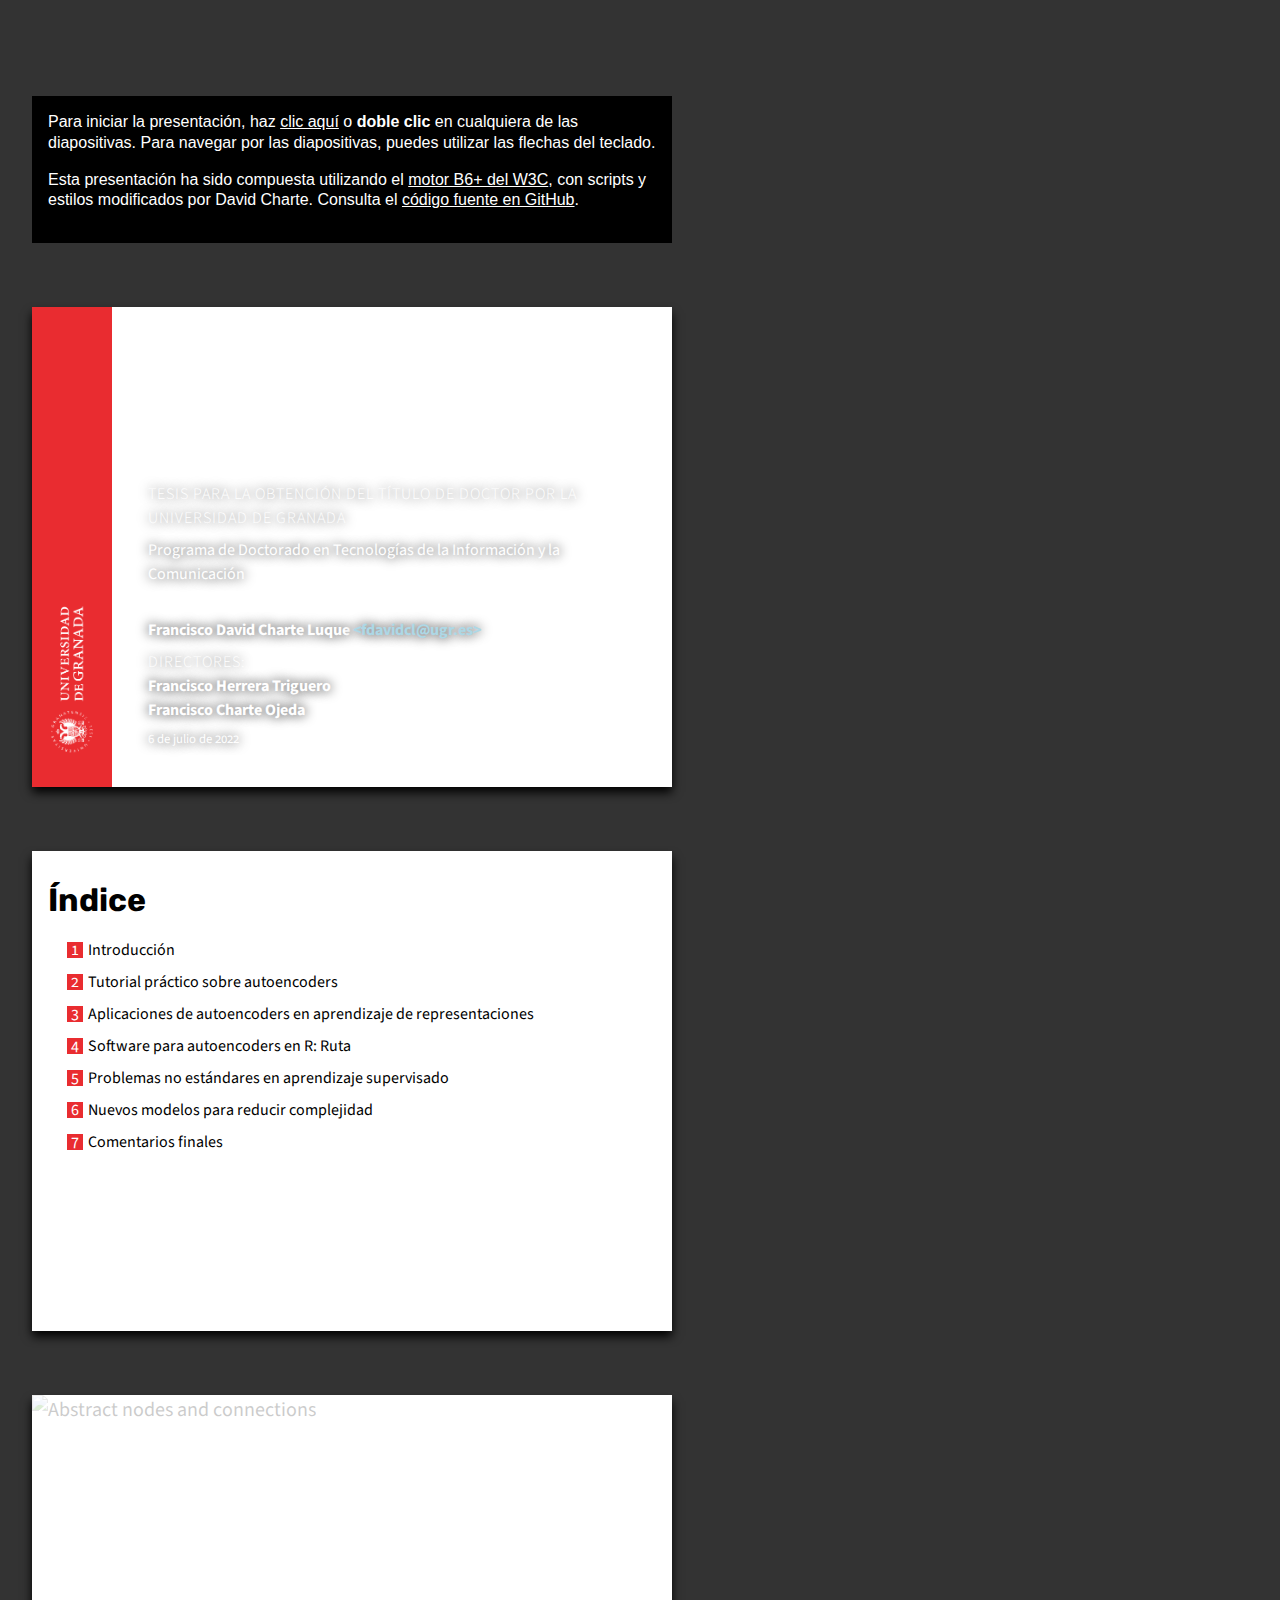
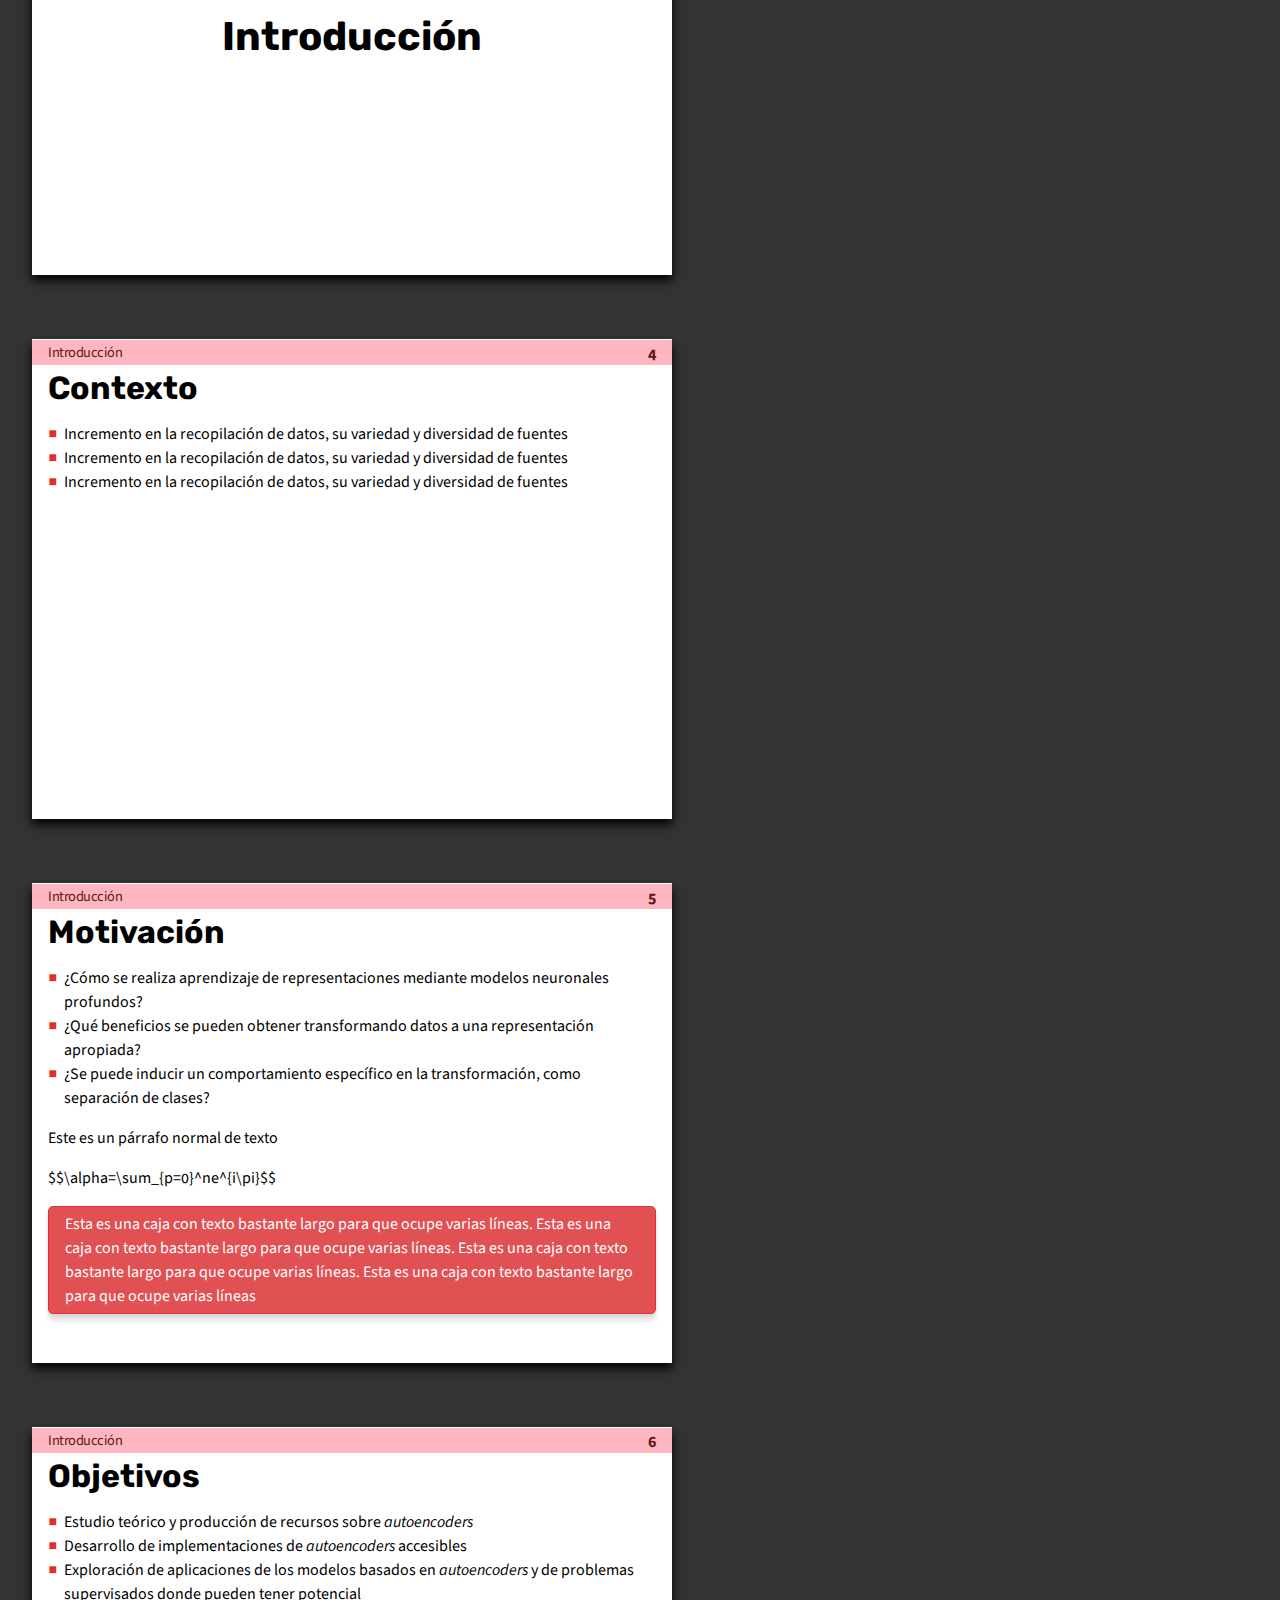
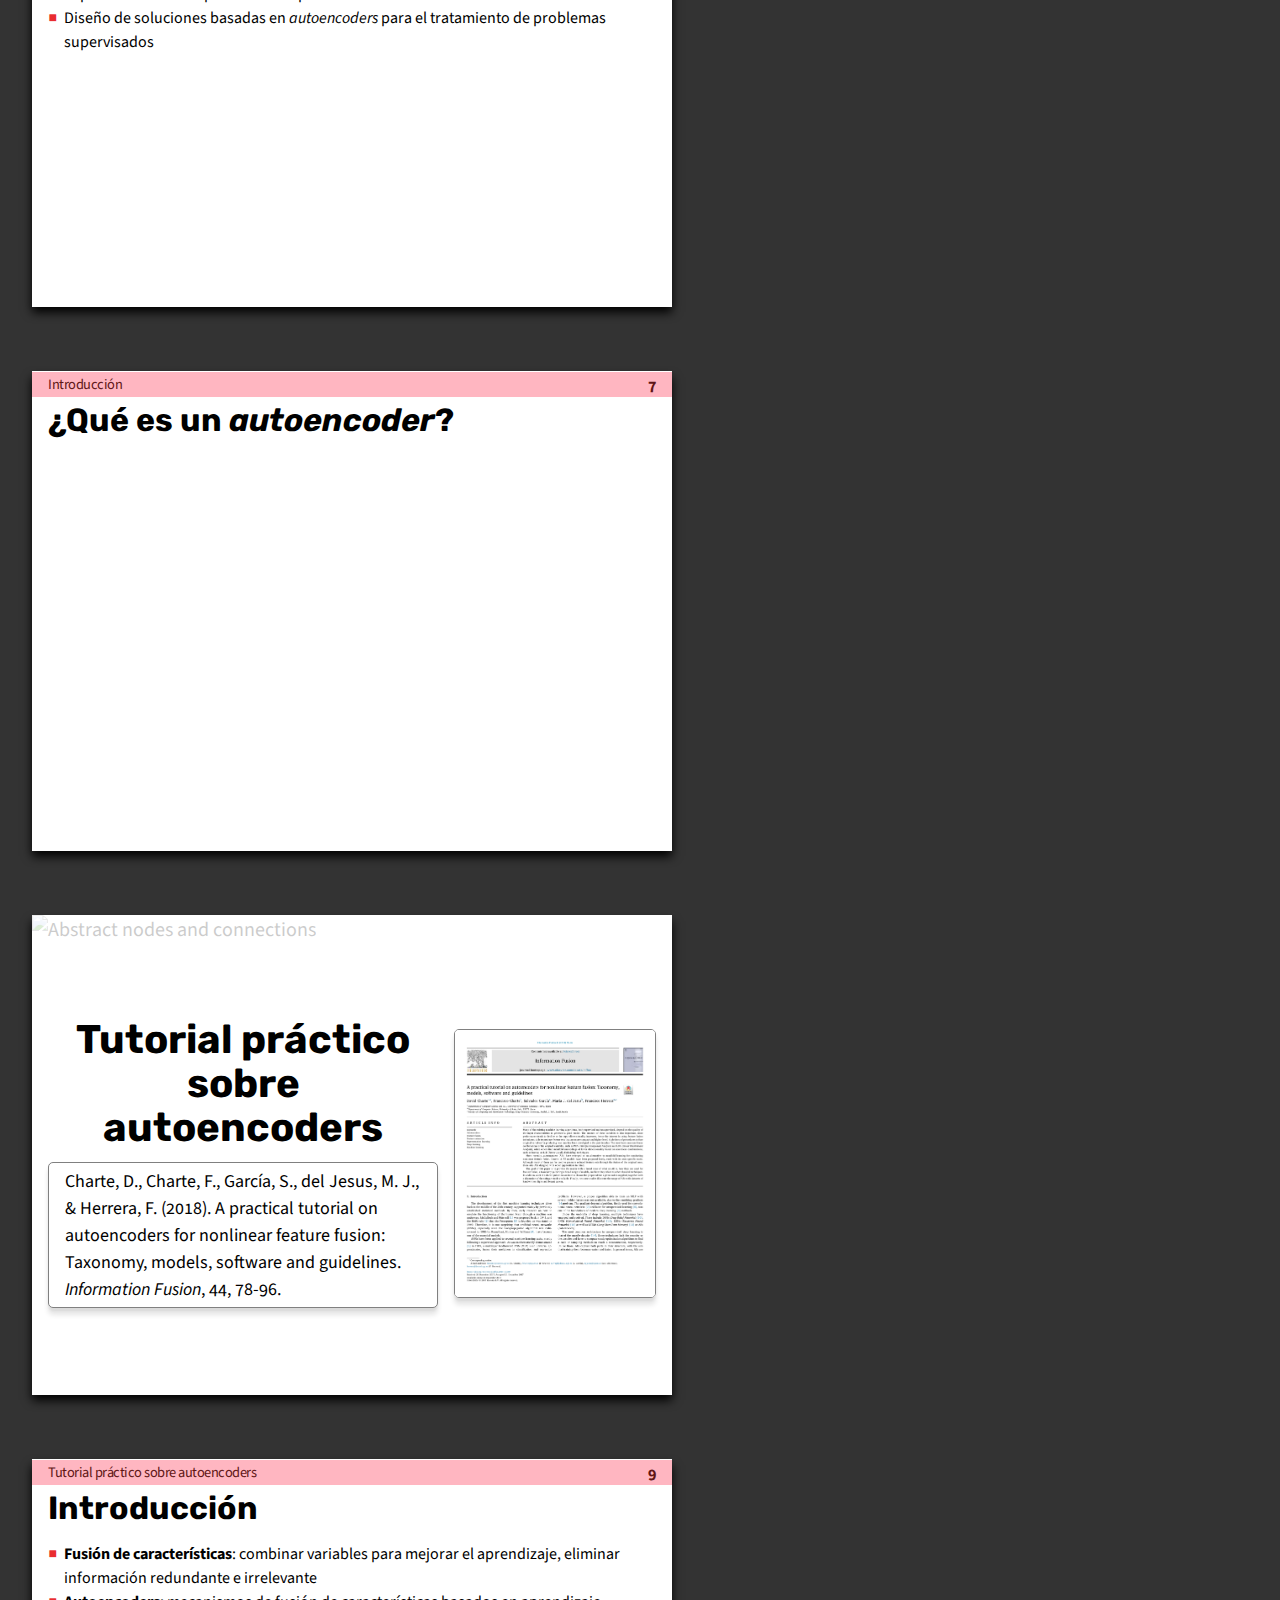
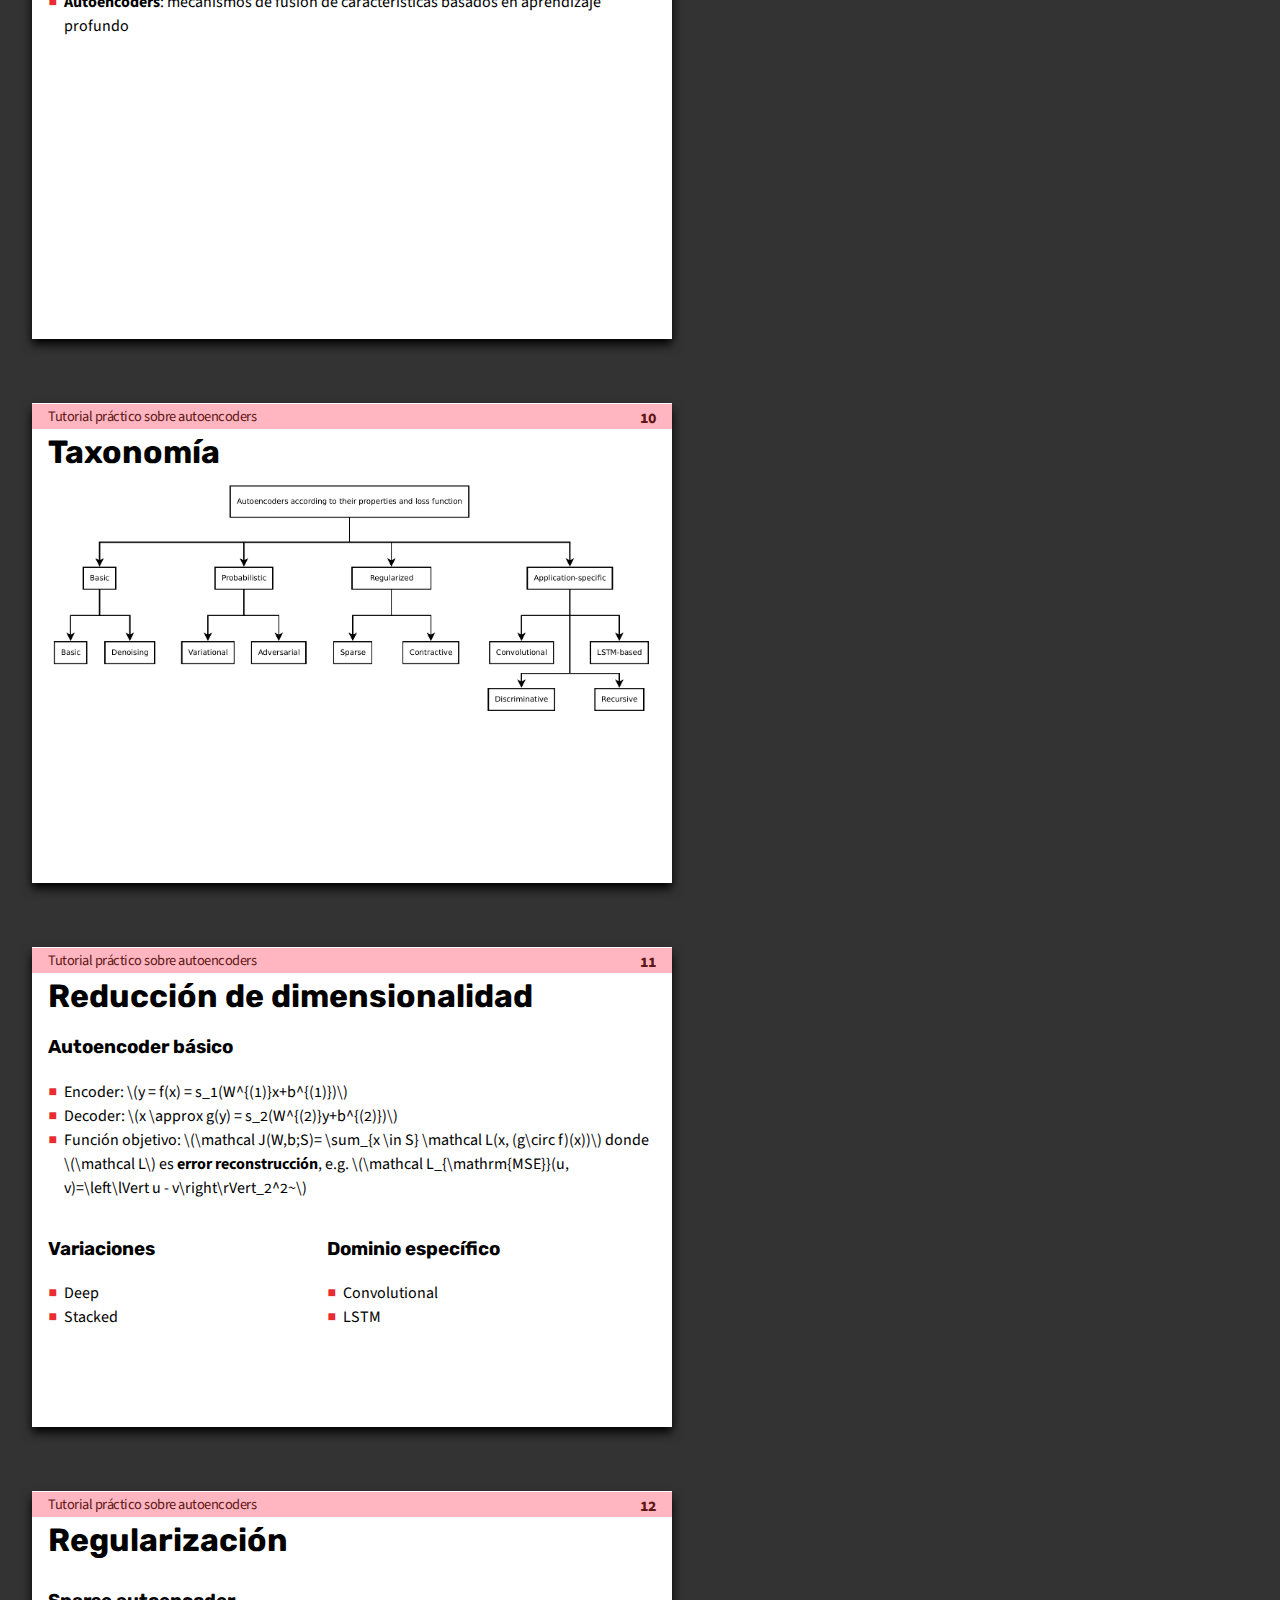
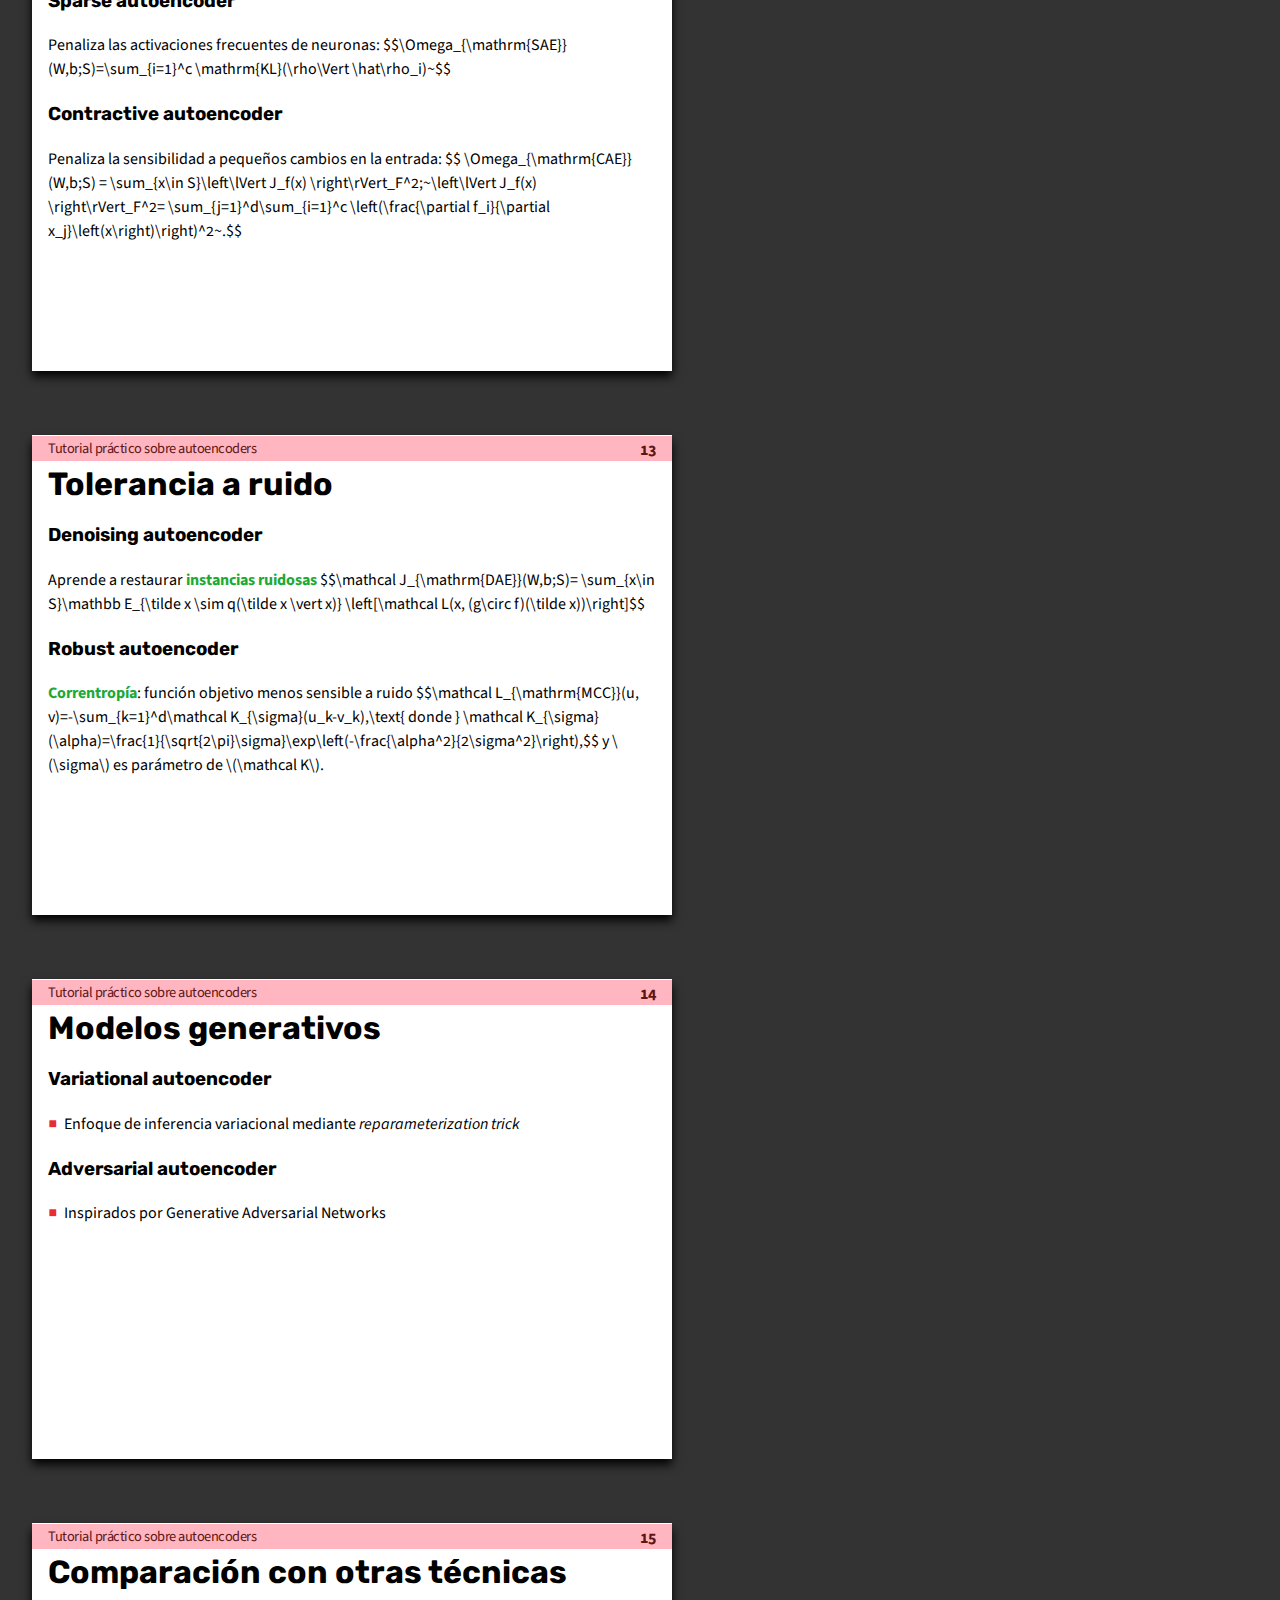
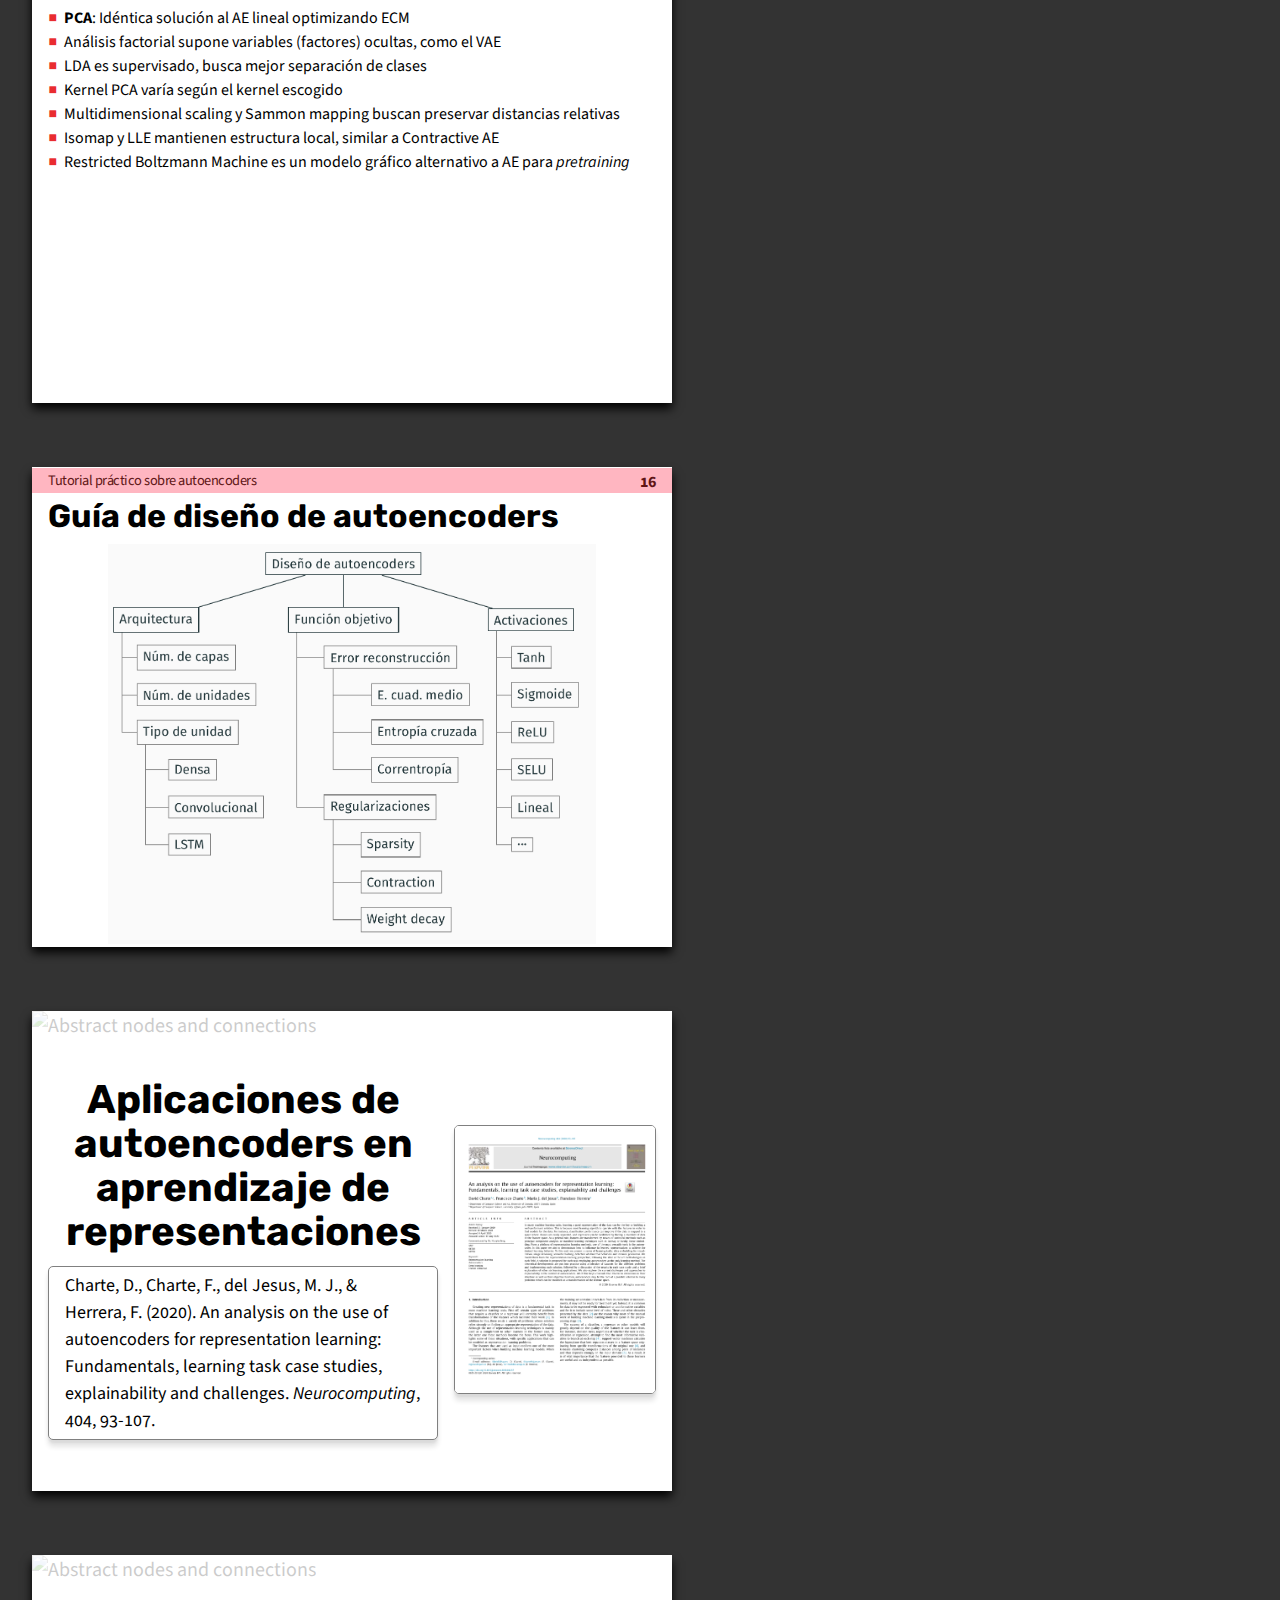
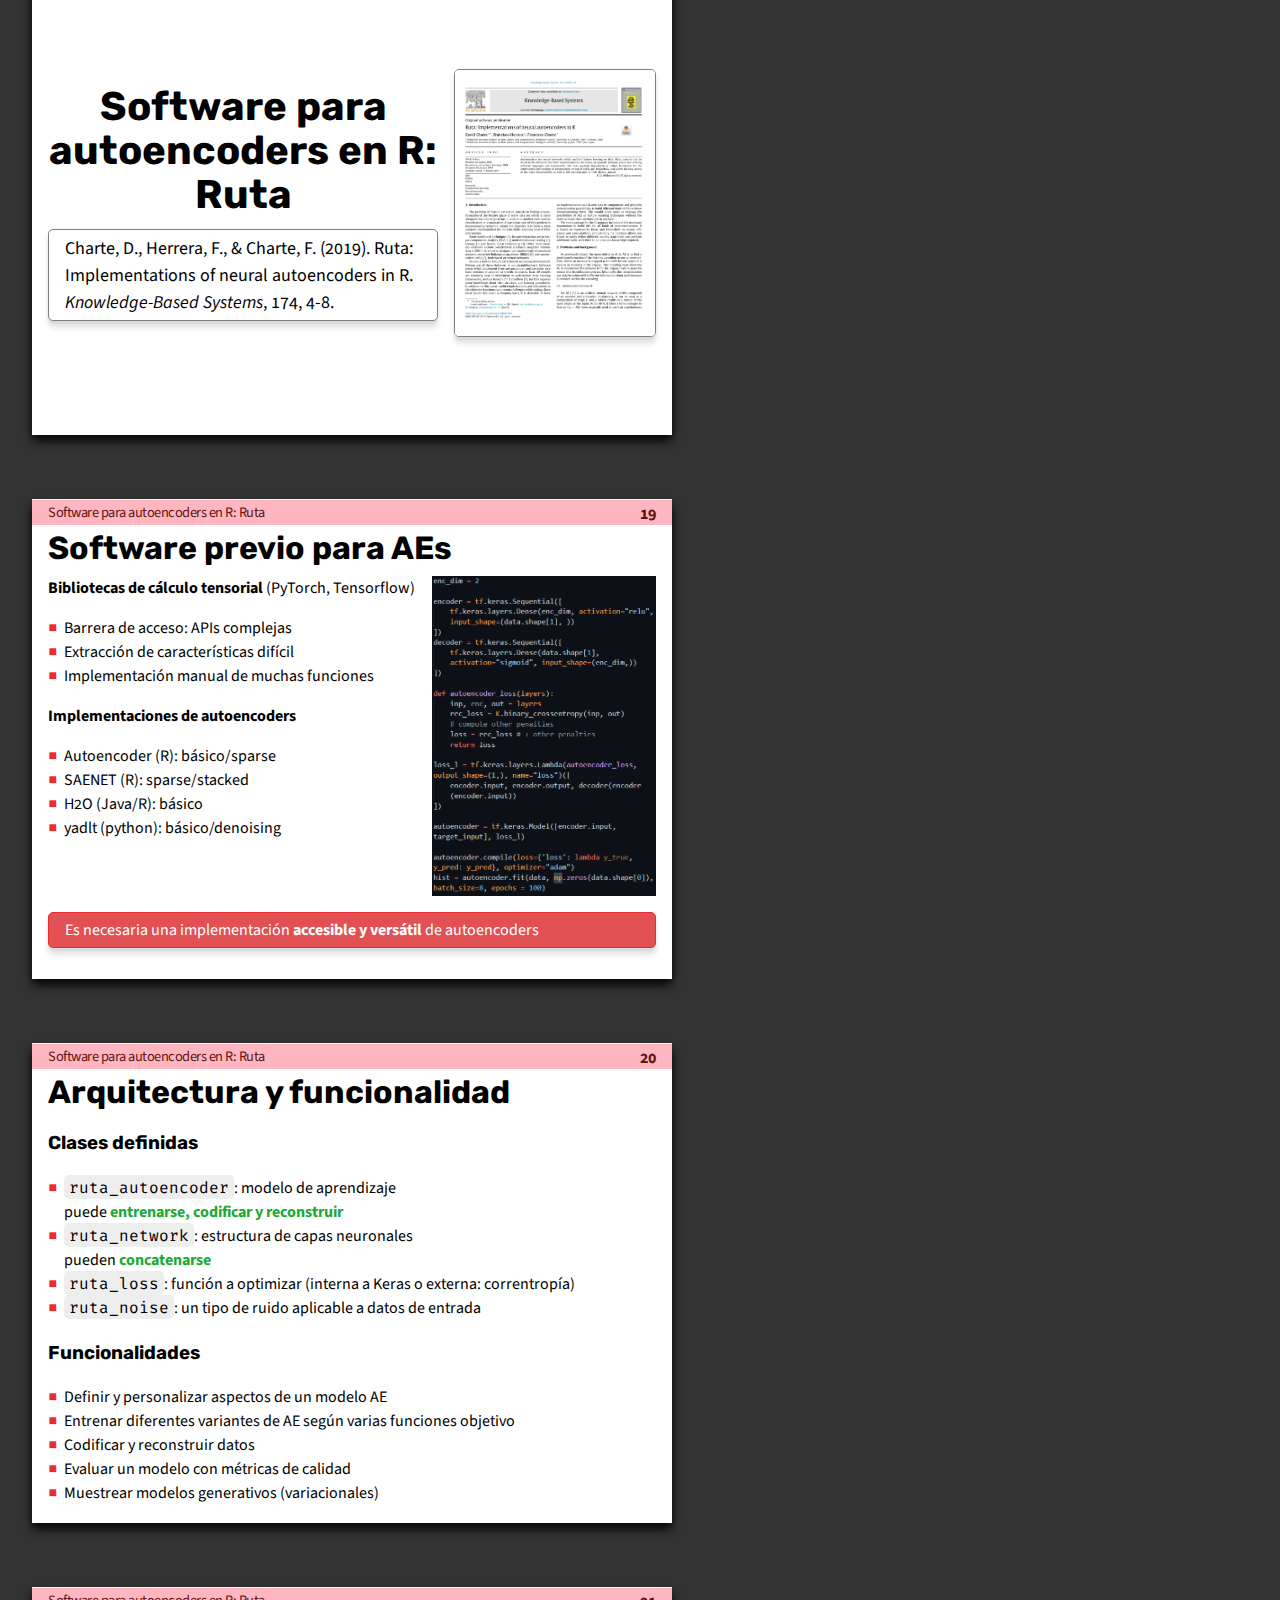
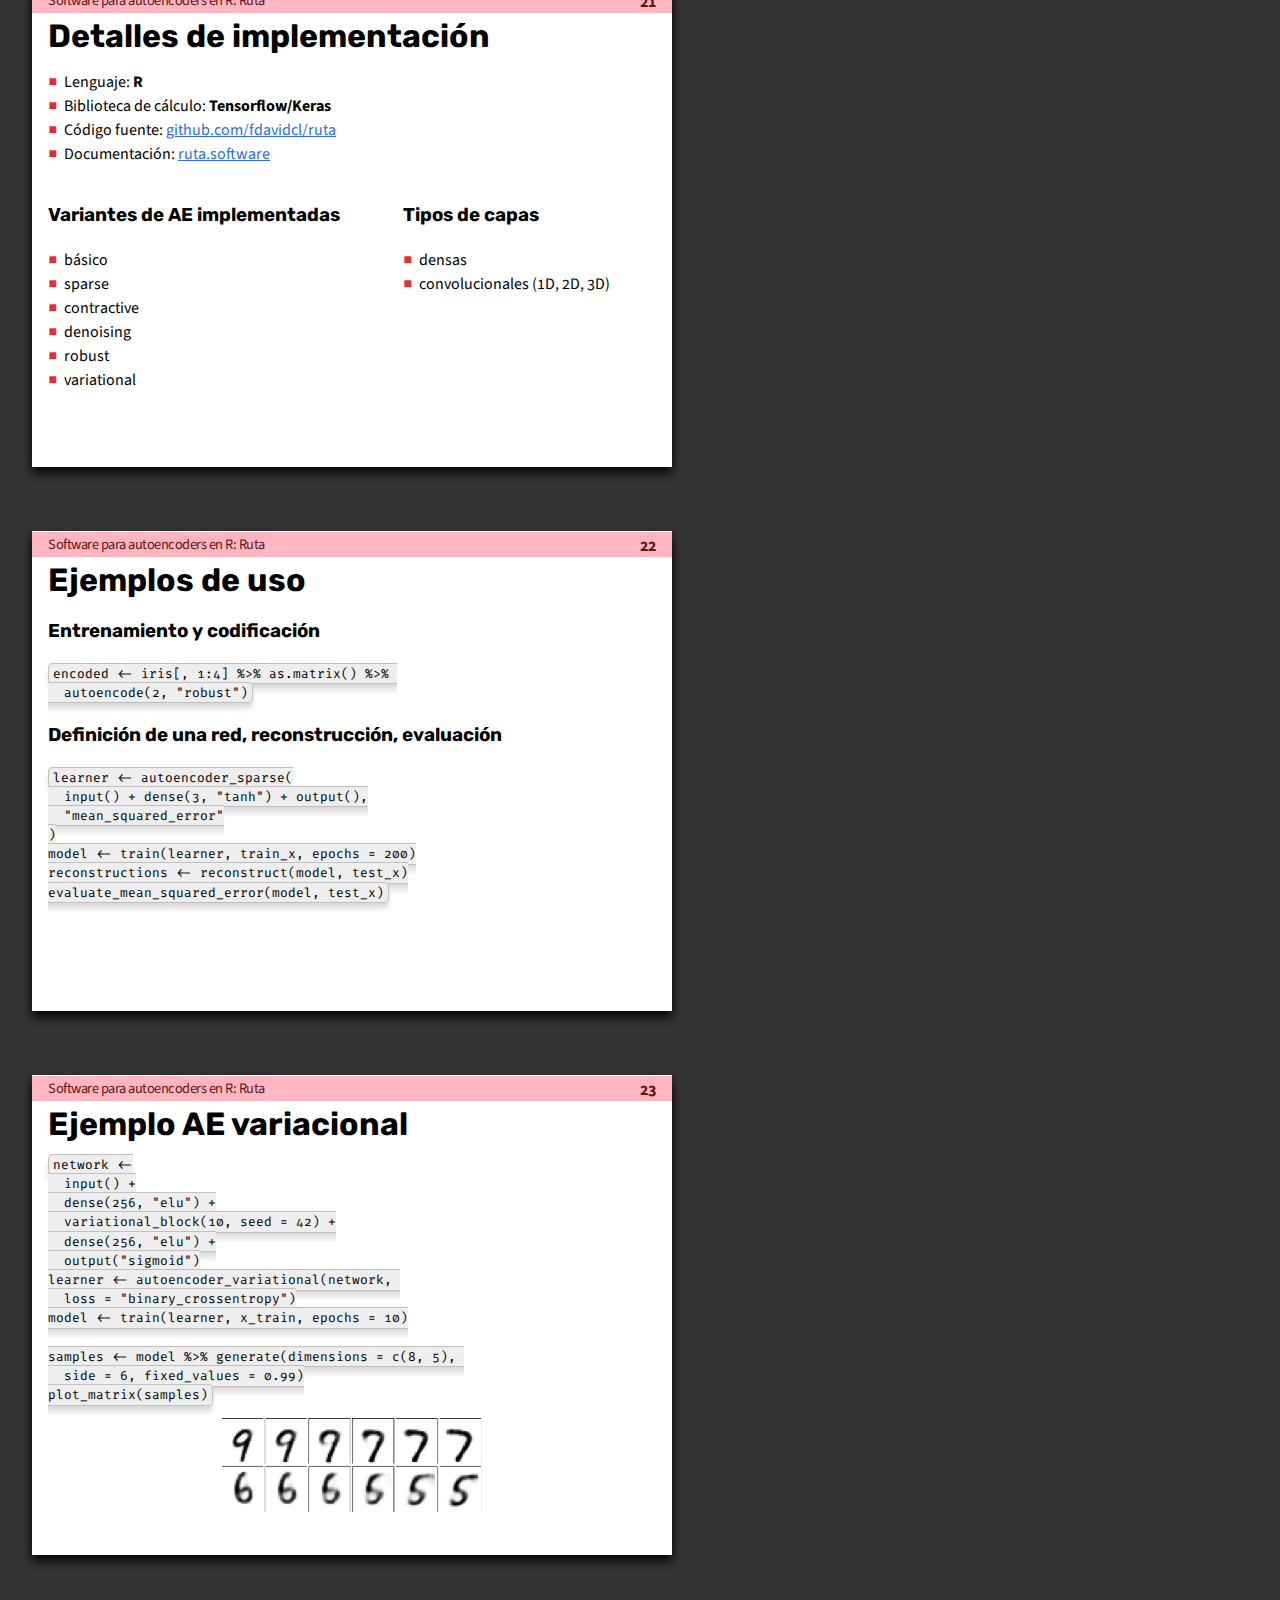
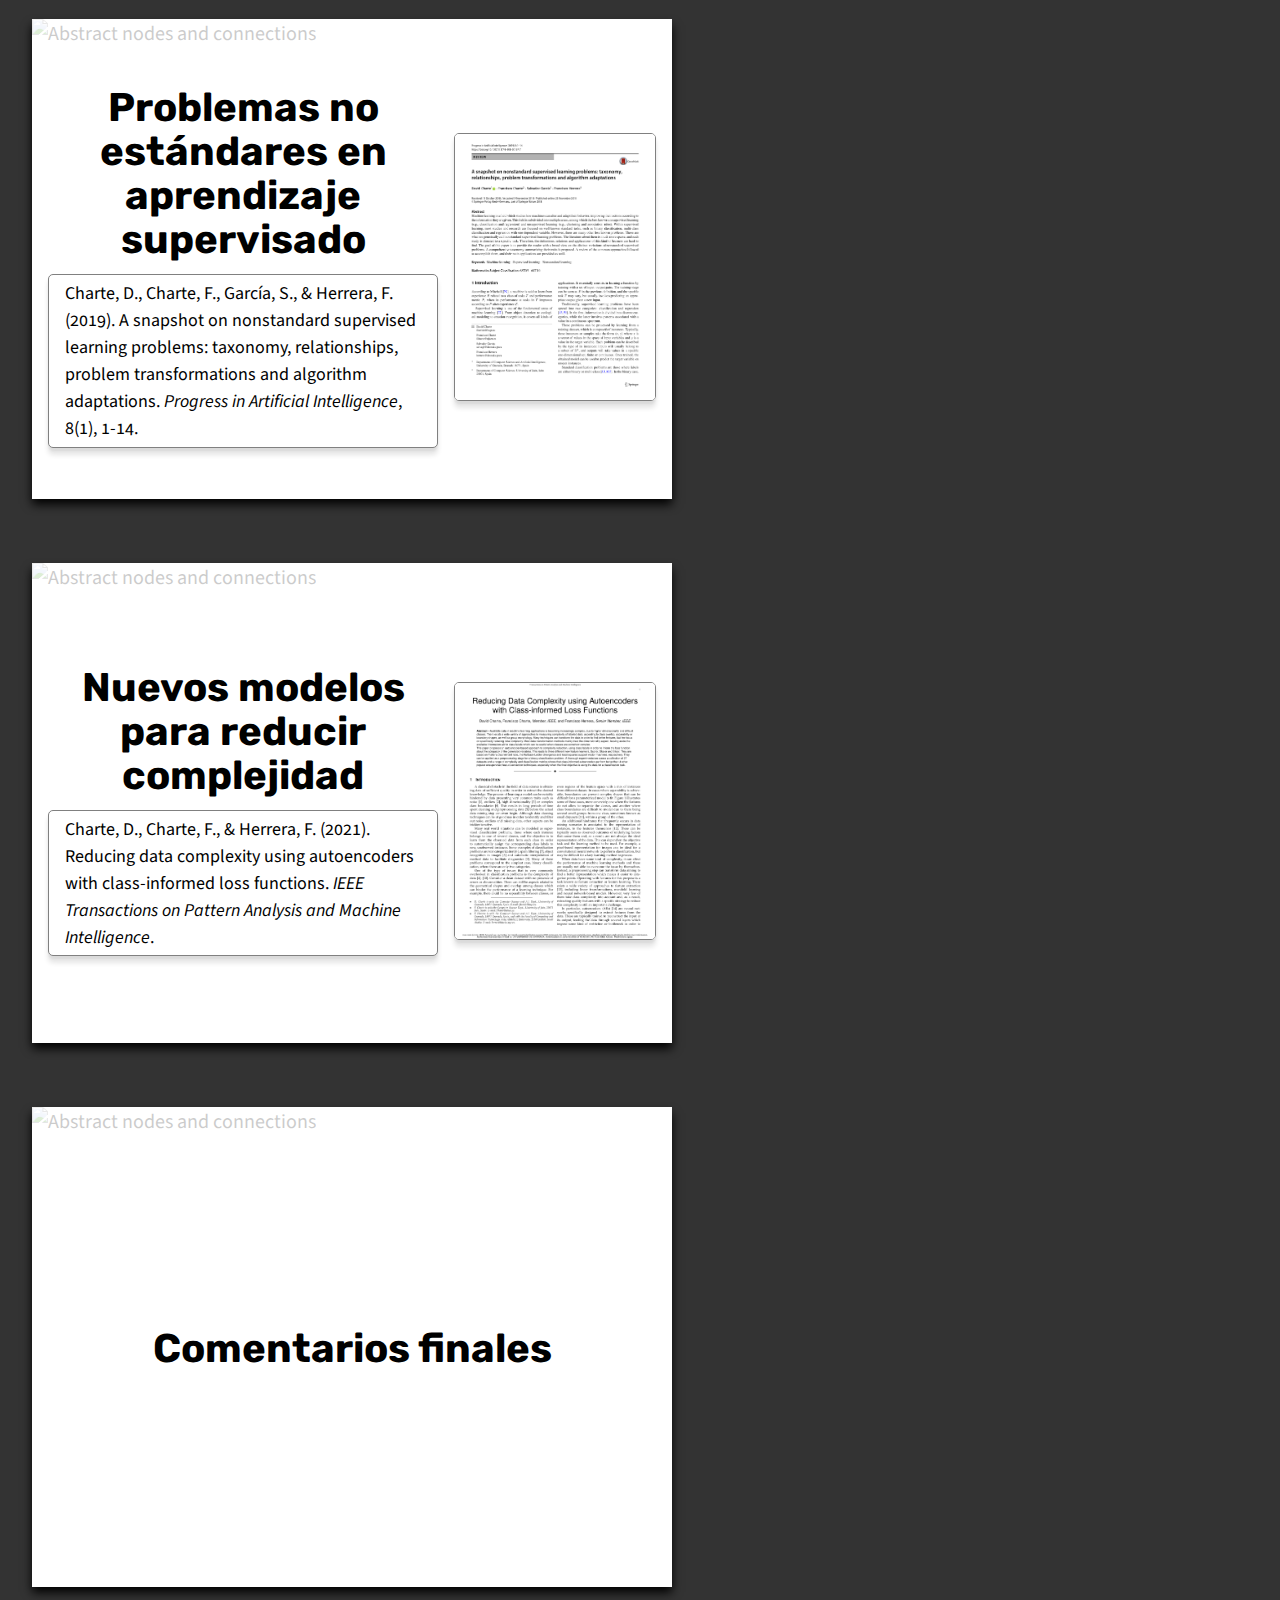
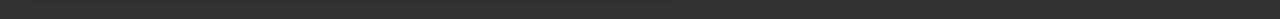
==== commit f32e60e8: "Mejora animaciones" ====
--- a/index.html
+++ b/index.html
@@ -131,7 +131,7 @@
   </section>
   <section class="slide section level2" id="quees">
       <h1>¿Qué es un <i>autoencoder</i>?</h1>
-      <video src="animations/CreateNet.mp4" onclick="this.paused?this.play():this.pause()" muted preload="auto"></video>
+      <video src="media/videos/scene/720p30/CreateNet.mp4" onclick="this.paused?this.play():this.pause()" muted preload="auto"></video>
   </section>
 
 
@@ -426,851 +426,6 @@
     <h1>Comentarios finales</h1>
   </section>
 
-<!--
-  <section class=comment>
-   <p>One way to get started writing slides with the b6+ framework is
-    to download the zip file <a href="slides.zip"
-    >‘slides.zip’</a>. It contains everything you need, in particular
-    the <a href="b6plus.js" >‘b6plus.js’</a> JavaScript file, two
-    different style sheets, <a href="simple.css" >‘simple’</a>
-    and <a href="style2.css" >‘style2’</a>,
-    this <a href="Overview.html" >manual</a> (which uses the simple
-    style) and a <a href="sample2.html" >sampler of style2</a>. You
-    can use the manual and the sampler as examples, or make a copy of
-    one or the other and change the contents to your liking.
-  </section>
-
-
-
-  <section class=slide id=intro1>
-   <h1>What is b6+? (1/2)</h1>
-   <p><a href="b6plus.js">b6plus.js</a> is a script (JavaScript) to
-    show slides in a browser
-    that does not have a paged mode. It is the successor
-    to <a href="../b6/" >b6</a> and backwards compatible with it, and
-    also provides some compatibility with <a href="https://shwr.me/"
-    >Shower</a>. With some restrictions, style sheets written for
-    Shower can be used with b6+.
-   <p>Slides can be elements with <code>class=slide</code>, but can
-    also just start with an <code>&lt;h1&gt;</code> (as in the
-    old <a href="../#slidemaker" >Slidemaker</a>) or with an element
-    with a <code>page-break-before: always</code> property (as for
-    Opera until version 12).
-   <p>The script handles the keyboard, mouse and
-     gesture <a href="#navigation" >navigation.</a>
-  </section>
-
-
-
-  <section class=slide id=intro2>
-   <h1>What is B6+? (2/2)</h1>
-   <p>The first part below is the manual for the functionality
-    provided by the script.
-
-   <p>The script will work without any style sheet, but a style sheet
-    may provide additional features.
-
-   <p>The second part of the manual describes the features of the
-    <a href="simple.css" >simple.css</a> style sheet (which is used for
-    this manual).
-  </section>
-
-
-
-  <section class=slide id=structure>
-   <h1>Document structure</h1>
-   <p>B6+ works with documents in which slides are marked up in one of
-    three ways:
-   <ol>
-    <li>each slide is enclosed in an element with <code>class=slide</code>, <em>or</em>
-    <li>an element with <code>page-break-before: always</code> starts a slide, <em>or</em>
-    <li>each slide starts with an <code>&lt;h1&gt;</code>
-   </ol>
-  </section>
-
-
-
-  <section class=slide id=script>
-   <h1>The b6plus.js script</h1>
-   <p>The script offers the following functions:
-   <ul>
-    <li>Swapping style sheets for screen and projection
-    <li>Shower compatibility
-    <li>Fixed aspect ratio or adaptive
-    <li>Progress bar
-    <li>Slide number &amp; count of slides
-    <li>Incremental display of elements on a slide
-    <li>Start either in index or in slide mode
-    <li>Navigation with keyboard, mouse or gestures
-    <li>Preview &amp; notes on a second screen
-   </ul>
-  </section>
-
-
-
-  <section class=slide id=media>
-   <h1>Screen and projection styles</h1>
-   <p>Different styles can be applied in slide mode and in index
-    mode. The media attribute determines what each style sheet is for.
-   <ul>
-    <li>media=screen indicates a style sheet for index mode:
-     <code>&lt;link rel="stylesheet" media="screen"
-     href=...&gt;</code> or <code>&lt;style
-     media="screen"&gt;…&lt;/style&gt;</code>
-
-    <li>media=projection or media="(overflow-block: paged)"
-     indicates a style sheet for slide mode: <code>&lt;link
-     rel="stylesheet" media="projection"
-     href=...&gt;</code> or <code>&lt;style media="(overflow-block:
-     paged)"&gt;…&lt;/style&gt;</code>. (‘projection’ is an
-     old, but now deprecated media type.)
-   </ul>
-  </section>
-
-
-
-  <section class=slide id=shower>
-   <h1>Compatibility with Shower</h1>
-   <p>B6+ implements a subset of <a href="https://shwr.me/"
-     >Shower's</a> functionality:
-   <ul>
-    <li>Sets <code>class=full</code> on <code>&lt;body</code> in slide mode
-    <li>Sets <code>class=active</code> on the currently displayed slide
-    <li>Sets <code>class=visited</code> on slides that have been displayed
-    <li>Sets <code>class=active</code> on incrementally displayed
-     elements
-   </ul>
-   <p>And on the URL:
-   <ul>
-    <li>With <code>?full</code> after the URL starts in slide mode
-    <li>With a fragment ID or number starts at that slide: <code>?full#intro</code> or <code>?full#2</code>
-   </ul>
-  </section>
-
-
-
-  <section class=slide id=aspect-ratio1>
-   <h1>Fixed aspect ratio (1/2)</h1>
-   <p>Slides can either have a fixed aspect ratio or adapt to the
-    projector. If the <code>&lt;body&gt;</code> element has a fixed
-    width &amp; height (in em, px, or other unit), b6+ will linearly
-    scale it to fit the projector.
-   <p>Advantage: The layout is independent of the projector. If the
-    content fits in the preview, it fits during projection as
-    well. Also absolute positioning on a slide is easier, because you
-    know the size of the slide in the chosen units.
-   <p>Disadvantage: The aspect ratio may not match the projector and
-    there may be some unused space either on the sides or above and
-    below the slide.
-  </section>
-
-
-
-  <section class=slide id=aspect-ratio2>
-   <h1>Fixed aspect ratio (2/2)</h1>
-   <p>E.g., if you set the <code>&lt;body&gt;</code> to 40em by 30em
-    (a 4:3 aspect ratio), but the projector is widescreen (16:9),
-    there will be black bands on the left and right.
-   <p>Note that it is the size of the <em>body</em> that
-    counts. Setting a width and height on individual slides does not
-    trigger the scaling.
-  </section>
-
-
-
-  <section class=slide id=progress>
-   <h1>Progress bar</h1>
-   <p>Any element with <code>class=progress</code> will get a style
-    attribute ‘width’ with a value between 0 and 100% corresponding to
-    the advancement of the slide show: When there are <var>m</var>
-    slides and slide <var>n</var> is displayed, the value is <var>n/m
-    * 100%</var>.
-   <p>There may be any number of such elements.
-   <p>That is all the script does. It is up to the style sheet to set
-    other properties (height, location, color…) The simple.css style sheet
-    makes the progress element into a thin red line along the top of
-    the slide.
-  </section>
-
-
-
-  <section class=slide id=slidenum>
-   <h1>Current slide number</h1>
-   <p>If there are elements with <code>class=slidenum</code>, their
-    content will be set to the number of the slide that is currently
-    displayed, as a decimal number:
-   <p>Currently showing slide ▶<span class=slidenum>(none)</span>◀
-   <p>There may be any number of such elements. All of them will have
-    the same content.
-   <p>It is up to the style sheet to style and position such
-    elements. The simple.css style does nothing with them. (It uses CSS
-    counters to number slides instead.)
-  </section>
-
-
-
-  <section class=slide id=numslides>
-   <h1>Total number of slides</h1>
-   <p>Any elements with <code>class=numslides</code> will have their
-    content replaced by the total number of slides, as a decimal
-    number.
-   <p>E.g., this slide show has ▶<span class=numslides>??</span>◀
-    slides.
-   <p>There may any number of such elements.
-   <p>It is up to the style sheet to style and postion such
-    elements. The simple.css style does nothing with such elements.
-   <p>Note: The slides are not counted until you enter slide mode.
-  </section>
-
-
-
-  <section class=slide id=incremental>
-   <h1>Incremental display with class=incremental</h1>
-   <p>If an element has <code>class=incremental</code>
-    or <code>class=overlay</code>, its children will be displayed one
-    at a time. The keys (space, arrow keys), clicks or gestures that
-    normally advance to the next slide instead cause the next child to
-    be displayed, until all of them are visible, after which the
-    navigation continues to the next slide. Example:
-   <ul class=incremental>
-    <li>Actually,
-    <li>the script just sets classes <code>visited</code> and <code>active</code>,
-    <li>the style sheet determines whether they are visible, highlighted, etc.
-   </ul>
-  </section>
-
-
-
-  <section class=slide id=next>
-   <h1>Incremental display with class=next</h1>
-   <p>Incremental display can also be done by
-    setting <code>class=next</code> on all elements that should be
-    unveiled one by one. Example
-   <ul>
-    <li class=next>The first item is visible first.
-    <li class=next>The second becomes visible next.
-    <li>The third item, without <code>class=next</code>, is always visible.
-    <li class=next>And then the fourth.
-   </ul>
-   <p>In this case the elements don't have to be children
-    of the same parent.
-  </section>
-
-
-
-  <section class=slide id=other>
-    <h1>Other features</h1>
-    <ul>
-      <li>Automatically sets <code>class=framed</code> on
-	the <code>&lt;body&gt;</code> when running
-	inside <code>&lt;object&gt;</code>
-	or <code>&lt;iframe&gt;</code> (allows styling)
-      <li>Automatically adds <code>target=_parent</code> to
-	all <code>&lt;a&gt;</code> elements when running
-	inside <code>&lt;object&gt;</code>
-	or <code>&lt;iframe&gt;</code> (makes hyperlinks work)
-      <li>Adding ‘?static’ or ‘?full&amp;static’ to the URL disables
-	navigation between slides
-    </ul>
-  </section>
-
-
-
-  <section class=slide id=navigation>
-   <h1>Navigation</h1>
-   <table>
-    <tbody>
-     <tr><th>‘A’, double click, 3-finger touch <td>Enter slide mode
-     <tr><th>‘A’, esc, 3-finger touch <td>Leave slide mode
-     <tr><th>→, ↓, spacebar, left click* <td>Next slide or incremental element
-     <tr><th>page down, swipe left <td>Next slide
-     <tr><th>←, ↑, page up, swipe right <td>Previous slide
-     <tr><th>home <td>First slide
-     <tr><th>end <td>Last slide
-     <tr><th>F1 <td>Toggle full-screen
-     <tr><th>? <td>Show available commands
-   </table>
-   <p>* unless class=noclick is set
-  </section>
-
-
-  <section class=slide id=second-screen>
-    <h1>Second screen</h1>
-    <p>Press ‘2’ to open a second window
-    <p>The window will be synchronized with the slide show
-    <p>It shows the current slide, notes, and next slides
-  </section>
-
-
-  <section class="cover slide clear" id=style1>
-   <h1>The simple.css style sheet</h1>
-  </section>
-
-
-
-  <section class="slide" id=style2>
-   <h1>The simple.css style sheet</h1>
-   <p><a href="simple.css" >simple.css</a> contains style rules for
-    slide mode, index mode and for printing.
-   <p>Here are examples and a manual.
-  </section>
-
-
-
-  <section class="slide slide-in" id="lists">
-   <h1>Lists</h1>
-   <p>An example of a numbered list:</p>
-   <ol>
-    <li>Potatoes</li>
-    <li>Onions and olives</li>
-   </ol>
-   <p>An example of an unordered list:</p>
-   <ul>
-    <li>North pole</li>
-    <li>East pole</li>
-   </ul>
-  </section>
-
-
-
-  <section class="slide move-left" id="elements">
-   <h1>Some elements</h1>
-   <p>Words can be given a <strong>strong emphasis</strong>, which
-    makes them appear in bold</p>
-   <p>The <em>normal emphasis</em> has a highlighter effect.</p>
-   <p>Code looks like this: <code>if (a) return b;</code></p>
-   <p class="note">This is an example of a note, in a smaller font</p>
-  </section>
-
-
-
-  <section class=slide id=in-place>
-   <h1>Elements updated in-place</h1>
-   <p>Combining class=incremental with class=in-place
-     yields elements that are displayed one by one, with each one
-     replacing the previous. Example:
-   <ol class="incremental in-place">
-     <li>First element
-     <li>The second replaces the first<br>
-       until it itself is replaced
-     <li>The third replaces the second.
-   </ol>
-   <p class=note>(class=overlay is an alias for class=incremental.)
-  </section>
-
-
-
-  <section class="slide side flip-up" id="side">
-   <h1>An image on the side</h1>
-   <img class="side" src="CSS_color_tree3t.png"
-	alt="[Picture of a stylized tree with colorful, square leaves]" />
-   <p>It seems the famous ‘lorem ipsum’ is based on a text by Cicero,
-    but with the lines mixed up. On a Cicero by the text, it seems the
-    ‘ipsum lorem’ is famous based with lines but mixed up.</p>
-  </section>
-
-
-  <section class="slide side r flip-left" id="right-side">
-   <h1>An image on the side</h1>
-   <img class="side" src="CSS_color_tree3t.png"
-	alt="[Picture of a stylized tree with colorful, square leaves]" />
-   <p>And again, with class ‘slide side right’.</p>
-   <p>It seems the famous ‘lorem ipsum’ is based on a text by Cicero,
-    but with the lines mixed up. On a Cicero by the text, it seems the
-    ‘ipsum lorem’ is famous based with lines but mixed up.</p>
-  </section>
-
-
-
-  <section class="slide center-out" id="columns">
-   <h1>In columns</h1>
-   <div class="columns">
-    <p>Children of an element with a class of ‘columns’ are
-     distributed over two columns</p>
-    <p>This is the second child, which goes into the right
-     column</p>
-    <p>And this is the third one. Left column again.</p>
-    <p>Etc.</p>
-   </div>
-  </section>
-
-
-
-  <section class="slide wipe-left" id="place">
-   <div class="place t l"><strong>place t l</strong></div>
-   <div class="place t"><strong>place t</strong></div>
-   <div class="place t r"><strong>place t r</strong></div>
-   <div class="place l">Here is something for the left
-   side, with class <strong>place l</strong></div>
-   <div class="place">class <strong>place</strong> puts an element
-   centered in a 3×3 grid</div>
-   <div class="place r"><strong>place r</strong></div>
-   <div class="place b l"><strong>place b l</strong></div>
-   <div class="place b"><strong>place b</strong></div>
-   <div class="place b r">combine <strong>place</strong> with
-   <strong>top</strong> (or <strong>t</strong>),
-   <strong>right</strong> (or <strong>r</strong>),
-   <strong>bottom</strong> (or <strong>b</strong>) and
-   <strong>left</strong> (or <strong>l</strong>)</div>
-  </section>
-
-
-
-  <section class="slide zigzag-left" id="numbered">
-   <h1>Numbered lines of code</h1>
-   <pre class="numbered">
-Lines in a PRE can be numbered
-                       (automatically)
-  * Give the PRE a class of "numbered"
-  * Works for up to 20 lines
-                       (depending on font size)
-  six
-   seven
-   eight
-    nine
-    ten
-  eleven</pre>
-  </section>
-
-
-
-  <section class="slide zigzag-right" id="image-cover">
-   <h1>Image overlay: cover</h1>
-   <img class="cover" src="Lyon_Rhone_bkg.jpg"
-	alt="A bridge over the Rhone in Lyon" />
-   <p class="place bottom right">Careful, some images make the text hard to
-    read!</p>
-  </section>
-
-
-
-  <section class="slide cut-in" id="image-fit">
-   <h1>Image overlay: fit</h1>
-   <img class="fit" src="Lyon_Rhone_bkg.jpg"
-	alt="A bridge over the Rhone in Lyon" />
-   <p class="place">Careful, some images make the text
-    hard to read!</p>
-  </section>
-
-
-
-  <section class="slide" id="takahashi">
-   <h1>Shout!</h1>
-   <p class="shout">Takahashi method</p>
-  </section>
-
-
-
-  <section class="slide" id="grow">
-   <h1>Grow!</h1>
-   <p class="grow">Animated</p>
-   <p>Don't use this too often!</p>
-  </section>
-
-
-
-  <section class="slide" id="shout-and-grow">
-   <h1>Shout and grow!</h1>
-   <p class="shout grow">Animated</p>
-   <p>Don't use this too often!</p>
-  </section>
-
-
-
-  <section class="slide" id="transitions">
-   <h1>Slide transitions</h1>
-   <p>The style sheet predefines several transitions: fade-in, slide-in,
-    move-left, etc.</p>
-   <p>A transition can be set globally, applying to all slides; or
-    locally, applying only to the transtion between this slide and the
-    next.</p>
-  </section>
-
-
-  <section class="slide cover clear" id="end">
-   <h1>Thank you!</h1>
-  </section>
-
-
-
-  <section class="comment" id="manual">
-   <h2>Writing slides</h2>
-
-   <p>Here are some instructions for writing slides with the
-    simple.css style sheet.
-
-   <h3>Slides</h3>
-
-   <p>Each slide is a <strong>section</strong>
-    element<sup><a href="#note1" >*</a></sup> with a class
-    of <strong >slide</strong>:</p>
-
-   <pre>&lt;section class="slide">
-  ... slide content here...
-&lt;/section></pre>
-
-   <p>Inside the slides, use normal HTML elements (<strong>p, ul,
-    em,</strong> etc.).</p>
-
-   <p class="note" id="note1">*) Note for advanced users: Although not
-    shown in this template, it is in fact possible to use other
-    elements than <strong>section</strong>. One common choice is
-    <strong>div.</strong></p>
-
-   <h3>Slides in alternative formats</h3>
-
-   <p>Instead of enclosing every slide in an element with a class
-    of <strong>slide</strong>, it is also possible to use the old
-    convention from <a href="../#slidemaker" >Slidemaker</a> and just
-    start each slide with an <strong>h1</strong>. Everything until the
-    next <strong>h1</strong> will make up one slide.</p>
-
-   <p>And another alternative is to set the CSS property
-    ‘page-break-before: always’ on each element that starts a new
-    slide.</p>
-
-   <h3>Slide numbers</h3>
-
-   <p>If a slide should <em>not</em> show the slide number, add the
-    class <strong>clear</strong>:</p>
-
-   <pre>&lt;section class="slide clear">
-  ... slide content here...
-&lt;/section></pre>
-
-   <h3>Title slides (cover slides)</h3>
-
-   <p>For cover slides (the title slide or separator slides between
-    parts of a presentation), add a class <strong>cover</strong>. You
-    can combine <strong>cover</strong>
-    and <strong>clear</strong>. E.g.:</p>
-
-   <pre>&lt;section class="slide cover clear">
-  &lt;h1>My presentations&lt;h1>
-  &lt;address>Peter W. Slidemaker&lt;/address>
-&lt;/section></pre>
-
-   <h3>Illustrations on the left or right</h3>
-
-   <p>Slides with narrower text and an illustration on the left can be
-    made by adding the class <strong>side</strong> to the
-    slide. Inside the slide there should be exactly one element that
-    also has a class of <strong>side</strong> (an image or some other
-    element):</p>
-
-   <pre>&lt;section class="slide side">
-  &lt;img src="..." alt="..." class="side">
-  ... slide content here...
-&lt;/section></pre>
-
-   <p>The side element will occupy the
-    left <span class="num">1/3</span> of the slide and the rest of the
-    content the right <span class="num">2/3</span>.</p>
-
-   <p>To put the image on the right instead, add
-    class <strong>right</strong> (which may be abbreviated
-    to <strong>r</strong>):</p>
-
-   <pre>&lt;section class="slide side r">
-  &lt;img src="..." alt="..." class="side">
-  ... slide content here...
-&lt;/section></pre>
-
-   <h3>Progress bar</h3>
-
-   <p>If you want a progress bar during the slide presentation, add an
-    empty <strong>div</strong> with a class
-    of <strong>progress</strong>. It can be put before the first slide
-    or after the last, but there should be at most one such element in
-    the file:</p>
-
-   <pre>&lt;div class="progress">&lt;/div></pre>
-
-   <p>The progress bar will show as a thin red line along the top of
-    the slides. Its length increases from zero on the first slide to
-    100% on the last.</p>
-
-   <h3>Incremental display</h3>
-
-   <p>To progressively reveal elements on a slide, put a class
-    of <strong>next</strong> on all elements that should not be
-    visible right away. They will become visible one by one as you
-    press the space bar or an arrow key. E.g.:</p>
-
-   <pre>&lt;ul>
-  &lt;li>This item is visible when the slide appears&lt;/li>
-  &lt;li class="next">This item is not immediately visible&lt;/li>
-  &lt;li class="next">This is the third item to appear&lt;/li>
-&lt;/ul>
-&lt;p class="next">This is the last element to appear&lt;/p></pre>
-
-   <p>If all children of an element should be revealed individually
-    (e.g., all items in a list), you can also put
-    class <strong>incremental</strong> on their parent:</p>
-
-   <pre>&lt;ol class=incremental&gt;
-   &lt;li&gt;This appears first&lt;/li&gt;
-  &lt;li&gt;This appears next&lt;/li&gt;
-  &lt;li&gt;And then this&lt;/li&gt;
-&lt;/ol&gt;</pre>
-
-   <h3>Two columns</h3>
-
-   <p>To put elements side by side in two columns, make an element
-    (a <strong>section, ul</strong> or any other element) with
-    class <strong>columns</strong>. The first child of that element
-    will be put in the left column, the second child in the right
-    column. If there are more children, the third will be in the left
-    column again, the fourth in the right, etc.</p>
-
-   <pre>&lt;ul class="columns">
-  &lt;li>First goes on the left&lt;/li>
-  &lt;li>Second goes on the right&lt;/li>
-&lt;/ul></pre>
-
-   <h3>Small text</h3>
-
-   <p>Less important text can be shown in a smaller font by giving it
-    a class of <strong>note</strong>:</p>
-
-   <pre>&lt;p class="note">Note that this is harder to read&lt;/p></pre>
-
-   <h3>Automatic line numbering</h3>
-
-   <p>Pre-formatted text (in a <strong>pre</strong>) can be given line
-    numbers by adding the class <strong>numbered</strong>:</p>
-
-   <pre>&lt;pre class="numbered"></pre>
-
-   <p>No more than 20 lines will be numbered. (In the normal font
-    size, a slide fits 13 lines.)</p>
-
-   <h3>3×3 Grid</h3>
-
-   <p>It is possible to treat the slide as a 3×3 grid and put elements
-    in the four corners, in the middle of each edge, or in the center
-    of the slide. This is done by giving the elements a class
-    of <strong>place</strong>. On its own, <strong>place</strong> puts
-    the element in the center. By adding classes <strong>top, right,
-    bottom</strong> and <strong>left</strong> the element can be
-    placed in one of the eight other positions.</p>
-
-   <pre>&lt;div class="place">Put this in the center&lt;/div>
-&lt;div class="place bottom">Put this bottom center&lt;/div>
-&lt;div class="place top right">In the top right corner&lt;/div></pre>
-
-   <p>The direction classes can also be abbreviated to <strong>t, r,
-    b</strong> and <strong>l</strong>.</p>
-
-   <h3>Image overlays (background images)</h3>
-
-   <p>To put an image behind the text of a slide, use
-    an <strong>img</strong> with a class
-    of <strong>cover</strong>:</p>
-
-   <pre>&lt;img class="cover" src="..." alt="..."></pre>
-
-   <p>The image will be stretched to fill the whole of the text area.
-    If the image doesn't fit exactly (wrong aspect ratio), the image
-    will be cropped.</p>
-
-   <p>With a class of <strong>fit</strong> instead
-    of <strong>cover</strong>, the image will be scaled but without
-    cropping. Instead there may be white bands on the sides or
-    above/below the image, if it doesn't fit exactly.</p>
-
-   <pre>&lt;img class="fit" src="..." alt="..."></pre>
-
-   <p>This works both for normal slides and title slides (slides with
-    a class of <strong>cover</strong>). The logo on the right is not
-    obscured by the image.</p>
-
-   <h3>Slide transitions</h3>
-
-   <p>By default, each slide just replaces the previous one, but there
-    are several predefined slide transitions. You can set a transition
-    on the <strong>body</strong> element to apply it to all
-    slides:</p>
-
-   <pre>&lt;body class="fade-in"&gt;</pre>
-
-   <p>Or you can set it on individual slides, to apply only to the
-    transition between that slide and the next. (I.e., it doesn't
-    determine how the slide appears, but how it
-    <em>disappears.</em>)</p>
-
-   <pre>&lt;section class="slide wipe-left"&gt;</pre>
-
-   <p>You can set both a global transition and local ones. The global
-    transition applies to slides that do not have an explicit
-    transition set locally.</p>
-
-   <dl>
-    <dt>fade-in</dt>
-    <dd>The new slide appears faint at first and gets more opaque
-     until it completely obscures the previous slide.</dd>
-
-    <dt>slide-in</dt>
-    <dd>The new slide moves in from the left, while the previous slide
-     moves back to the left.</dd>
-
-    <dt>move-left</dt>
-    <dd>The new slides move in from the right while the old slide
-     moves out to the left.</dd>
-
-    <dt>move-up</dt>
-    <dd>The old slide moves up and the new slide moves in from the
-     bottom.</dd>
-
-    <dt>flip-up</dt>
-    <dd>A 3D effect: the bottom of the old slide is lifted up and the
-     slide is turned over to reveal the new slide on its back
-     side.</dd>
-
-    <dt>flip-left</dt>
-    <dd>Another 3D effect, but in this case the right side of the
-     slide is lifted up and the slide is flipped over to the left,
-     revealing the new slide on the back side.</dd>
-
-    <dt>center-out</dt>
-    <dd>A small circle appears in the middle of the old slide that
-     reveals the new slide. The circle grows until it covers the whole
-     slide.</dd>
-
-    <dt>wipe-left</dt>
-    <dd>The new slide moves in from the right, until it covers the old
-     slide.</dd>
-
-    <dt>zigzag-left</dt>
-    <dd>A zigzag pattern moves in from the right. To the left is the
-     old slide, to the right the new one.</dd>
-
-    <dt>zigzag-right</dt>
-    <dd>A zigzag pattern moves in from the left. To the left is the
-     new slide, to the right the old one.</dd>
-
-    <dt>cut-in</dt>
-    <dd>The new slide moves in from the top left and covers the old
-     slide.</dd>
-   </dl>
-
-   <h3>Accessibility</h3>
-
-   <p>When you present while using a screen reader, you cannot use the
-   screen reader's usual keystrokes to navigate, only
-   the <a href="#keystrokes">keystrokes defined by the b6+ script</a>.
-   However, the screen reader will speak each slide as soon as it
-   appears. The script creates an element with
-   attributes <strong>role=region</strong>
-   and <strong>aria-live=assertive</strong> for that purpose.</p>
-
-   <p>When you leave slide mode, the screen reader will
-   say ‘stopped’. To make it say something else (e.g., because you
-   want a different language than English), create an element with
-   role=region and aria-live=assertive yourself and put the text to
-   speak in it. E.g.:</p>
-
-   <pre>&lt;section role="region" aria-live="assertive"&gt;
-  <span lang=fr>Terminé.</span>
-&lt;/section&gt;</pre>
-
-   <h2 id="presenting">Presenting</h2>
-
-   <h3 id="keystrokes">Mouse gestures and keystrokes</h3>
-
-   <p>To present the slides, load them into a browser that supports
-   JavaScript and CSS and then press the <strong>A</strong> key or
-   double-click on a slide or touch the screen with three fingers (on
-   certain devices).</p>
-
-   <p>Navigate though the slides by clicking the left mouse button,
-   pressing the spacebar, the arrow keys or Page-up/Page-Down. The
-   Home and End keys jump to the first, resp. last
-   slide. <strong>F1</strong> toggles full screen mode. The <strong>?
-   (question mark)</strong> key shows a list of available
-   commands.</p>
-
-   <p>To exit the presentation, press the <strong>Esc</strong>
-   key.</p>
-
-   <p>See the slide <a href="#navigation" >‘Navigation’</a> for a list
-   of key strokes.</p>
-
-   <h3 id="second-window">Using two screens or two windows</h3>
-
-   <p>b6+ can open a second window to preview the
-   current and next slides and show notes. If you have two screens
-   that can show different content (e.g., your computer's screen and a
-   projector), you can thus present the slides on one screen, and see
-   the current and next slides, and any notes, on the other.</p>
-
-   <p>Open the second window by pressing the ‘2’ key while in slide
-   mode. (If it creates a tab, drag it out of the tab bar to make it a
-   window.) Every time you go to a new slide, this second window will
-   scroll to show the same slide (with incremental elements already
-   expanded). If you make the window large enough, you can also see
-   the next slide, and any notes you put under the slides.</p>
-
-   <p>Note: If you reload the slides, the script forgets that the
-   second window exists and thus will not synchronize it. Just press
-   ‘2’ again and it will reconnect to the second window.</p>
-
-   <h3 id="full">Starting in slide mode</h3>
-
-   <p>Add ‘?full’ at the end of the URL (but before any fragment ID)
-     to open the slides in slide mode instead of index mode.</p>
-
-   <p>To open in slide mode at a specific slide, add ‘?full’ and the
-     ID or the number of the slide, e.g., <a
-     href="?full#place">Overview.html?full#place</a> or <a
-     href="?full#place">Overview.html?full#25</a>.
-
-   <h3 id="hidemouse">Hiding the mouse pointer</h3>
-
-   <p>When you don't want the mouse pointer to remain on the screen in
-    slide mode, add the class <strong>hidemouse</strong> on
-    the <strong>body</strong> element. If the mouse does not move for
-    5 seconds, the pointer is made invisible. It comes back as soon as
-    the mouse is moved.</p>
-
-   <pre>&lt;body class="hidemouse"&gt;</pre>
-
-   <p>You can also set a different timeout in seconds. E.g, to set a
-    short timeout of 1.5 seconds:</p>
-
-   <pre>&lt;body class="hidemouse=1.5"&gt;</pre>
-
-   <h3 id="noclick">Ignore mouse clicks</h3>
-
-   <p>Normally, a mouse click anywhere on a slide (other than on a
-    hyperlink or form element) has the effect of advancing to the next
-    slide or incremental element. If you don't want that, add the
-    class <strong>noclick</strong> on the <strong>body</strong>
-    element.</p>
-
-   <h2 id="embedding">Embedding slides in other documents</h2>
-
-   <p>You can embed a single slide in another document with the help
-     of an <code>&lt;object&gt;</code> or <code>&lt;iframe&gt;</code>
-     element. To avoid that a keypress or click on that slide
-     accidentally changes the slide, you can disable navigation
-     between slides and switching to index mode: add
-     ‘?full&amp;static’ at the end of the URL, followed by the ID of
-     the desired slide. E.g.: <code>&lt;object
-     data="Overview.html?full&amp;static#place">…&lt;/object></code></p>
-
-   <p>Adding ‘?static’ on its own to the URL is also possible: It
-     shows all slides in index mode and disables switching to slide
-     mode.</p>
-  </section>
-
-  <section class="comment">
-   <address>Created 4 March 2019 by <a
-   href="mailto:bert@w3.org">Bert Bos</a>. Last modified
-   $Date: 2022/04/15 10:51:17 $ by $Author: bbos $.</address>
-  </section>
-<!---->
-
   <script>
     (function() {
       let toc_slide = document.querySelector(".maketoc")
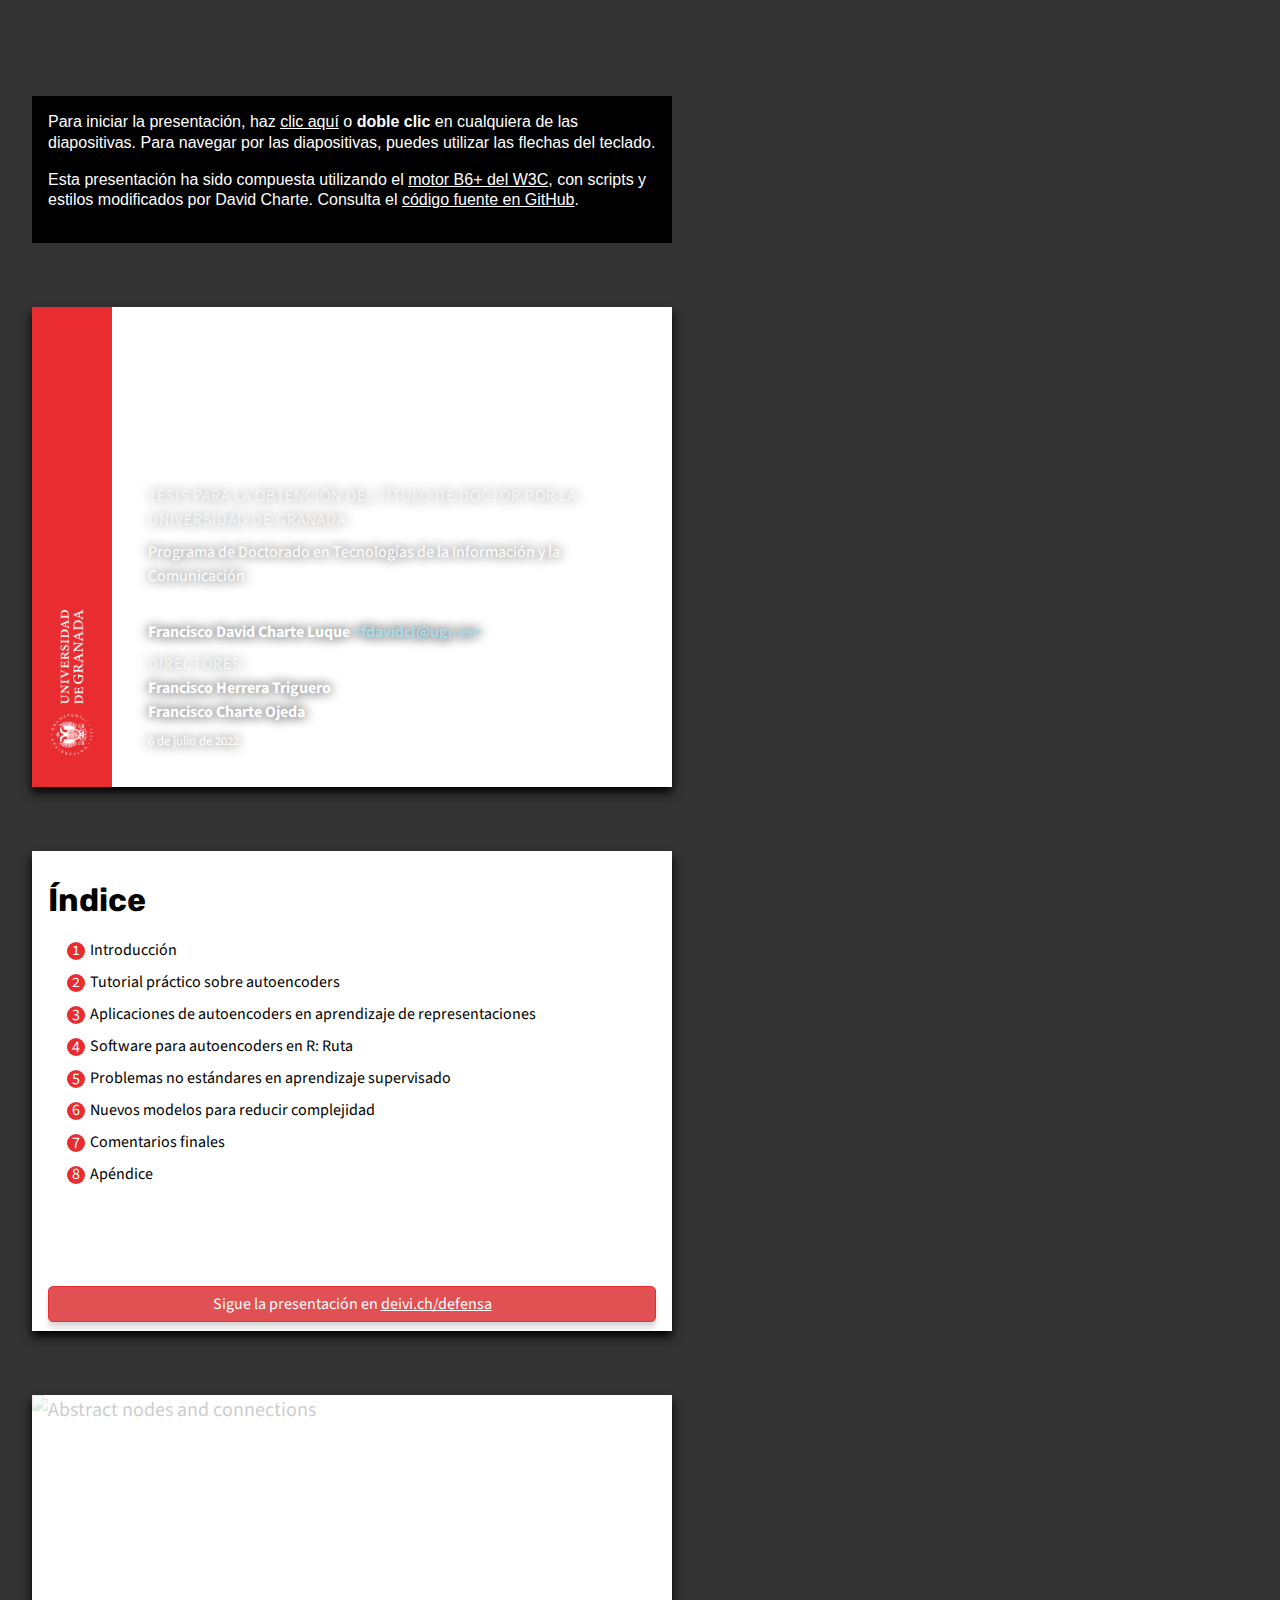
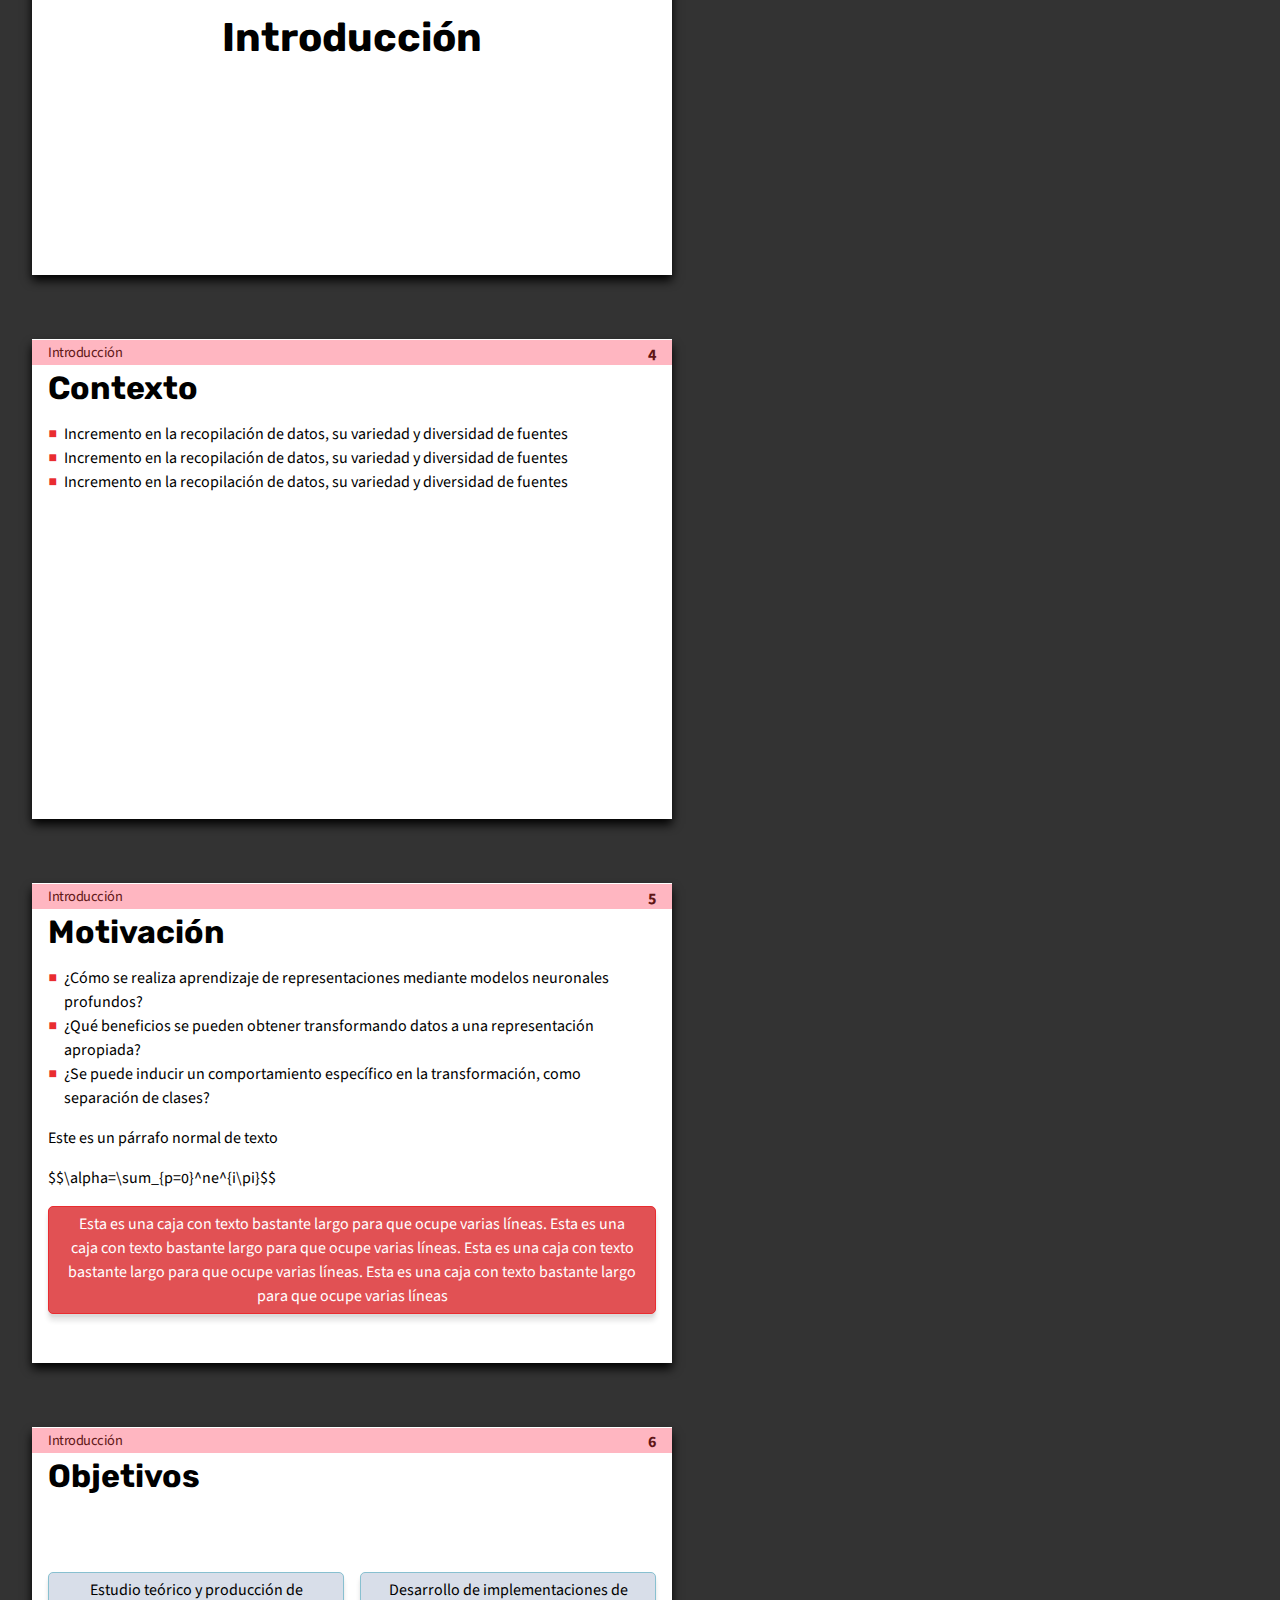
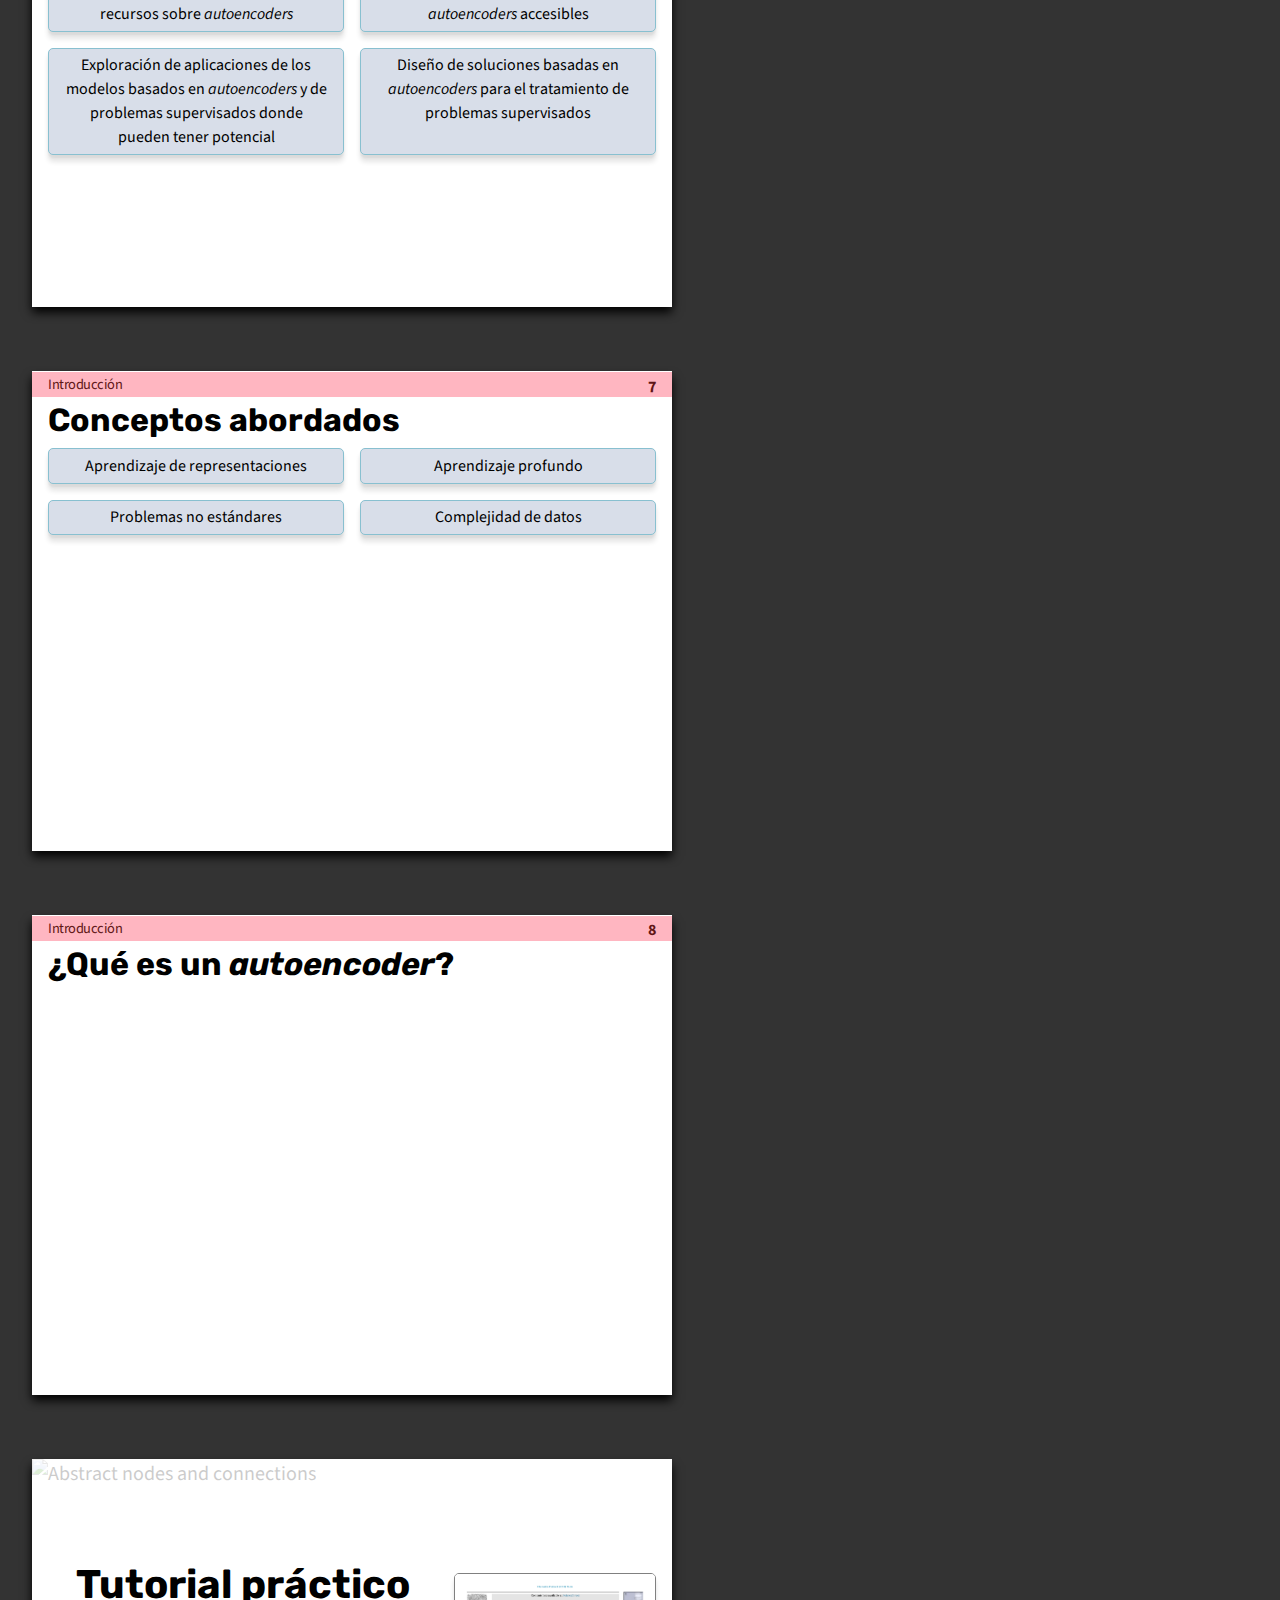
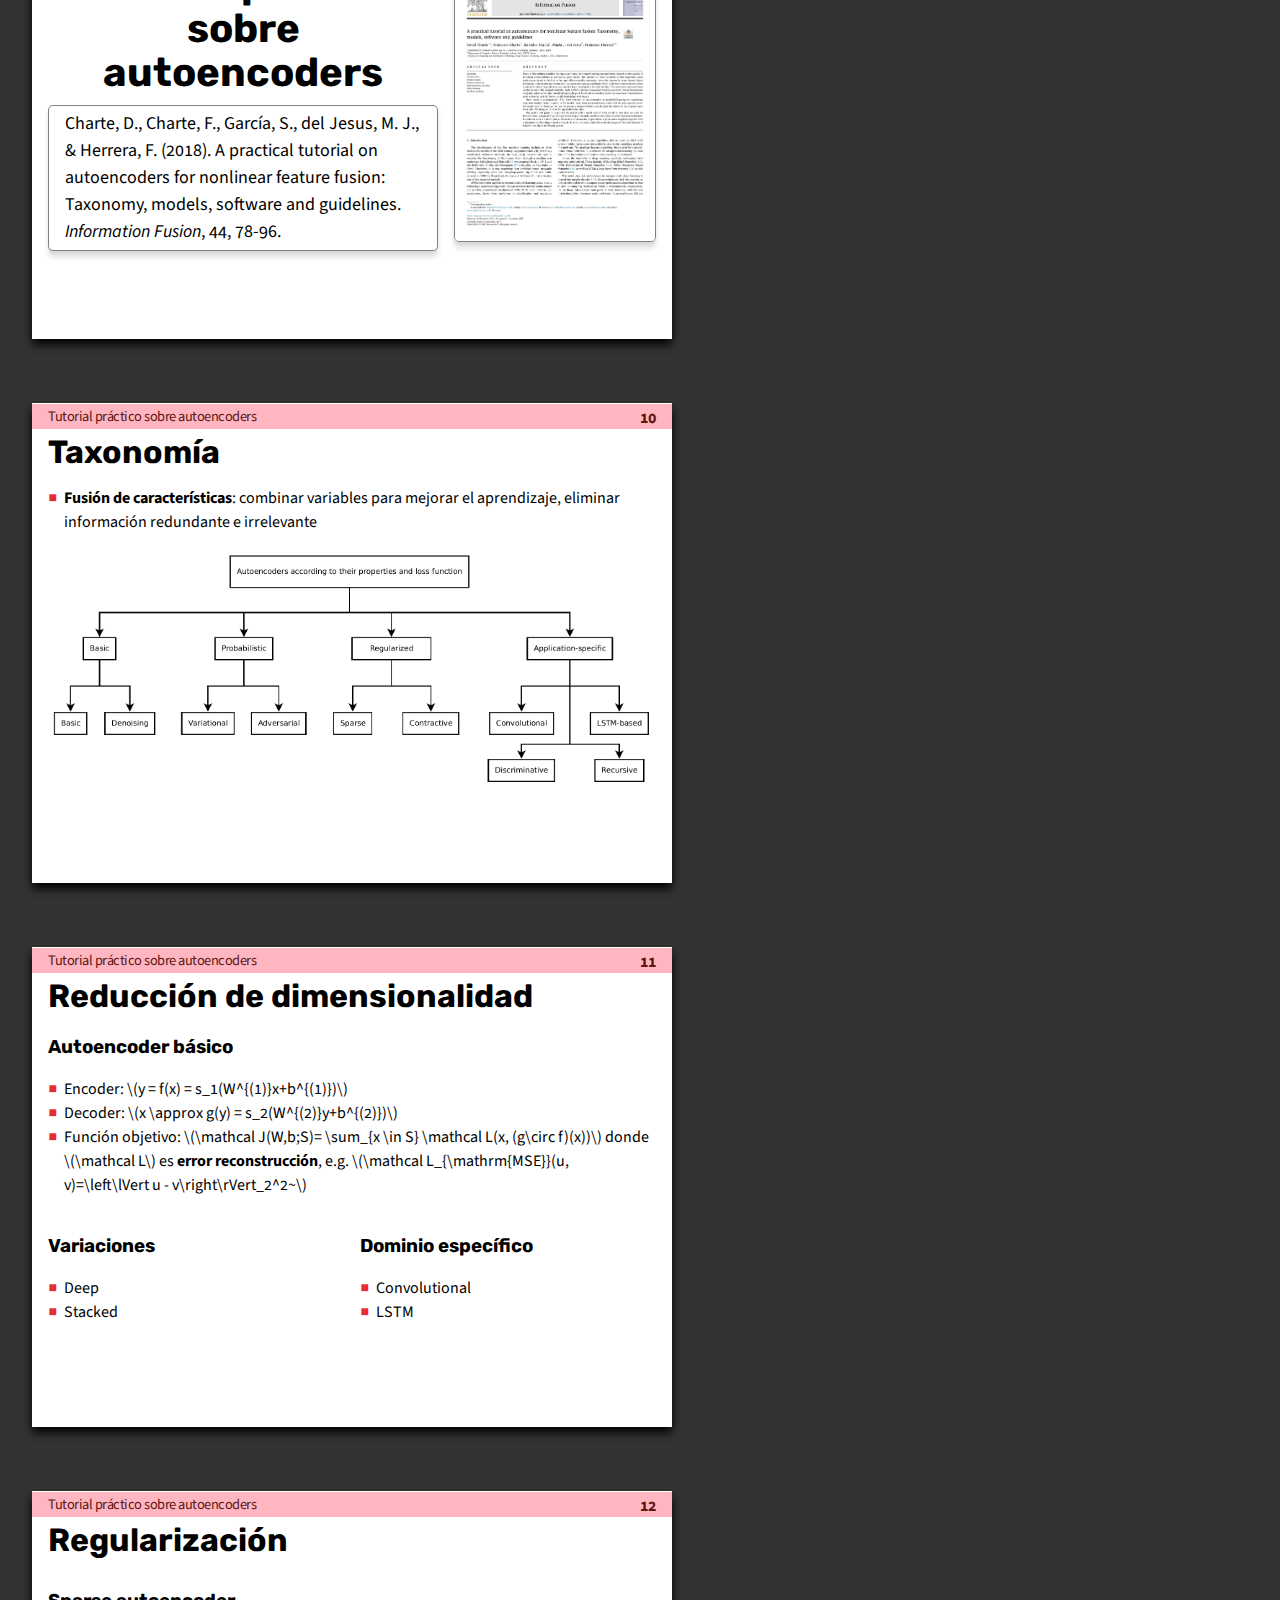
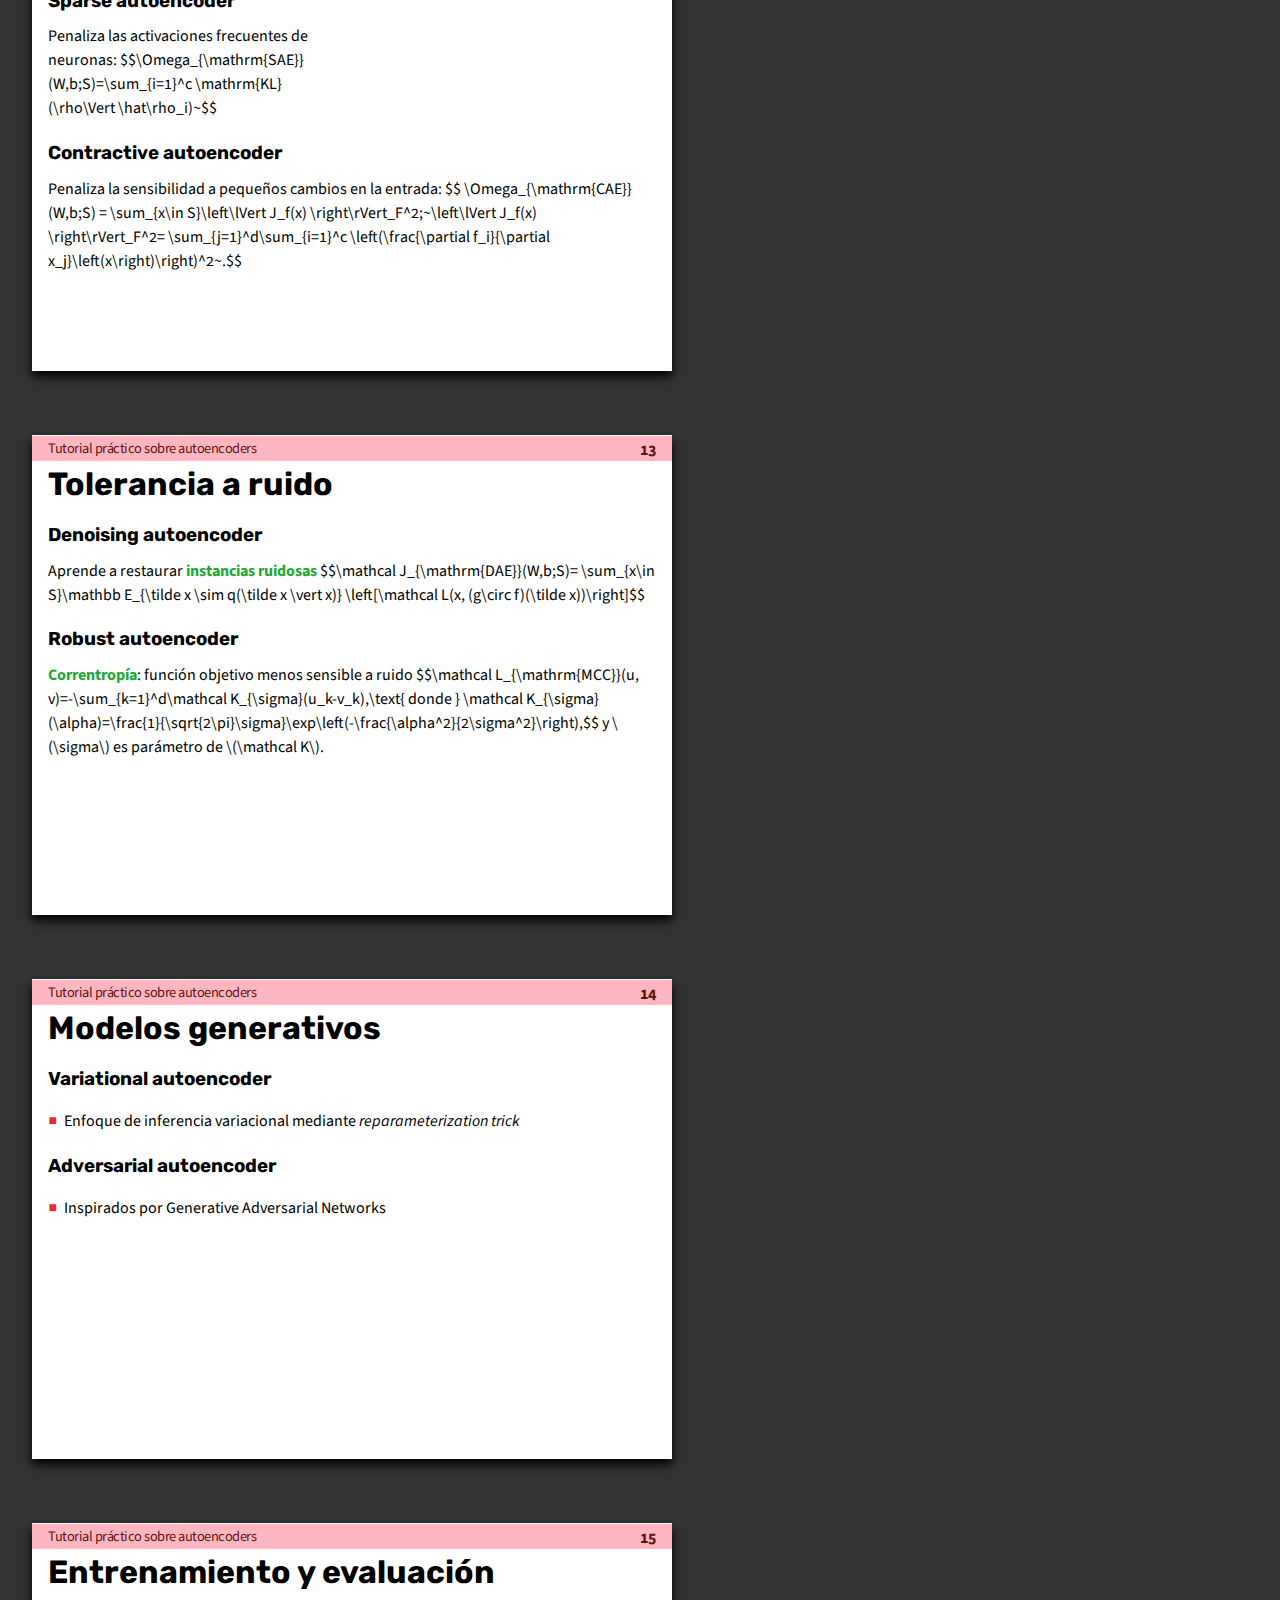
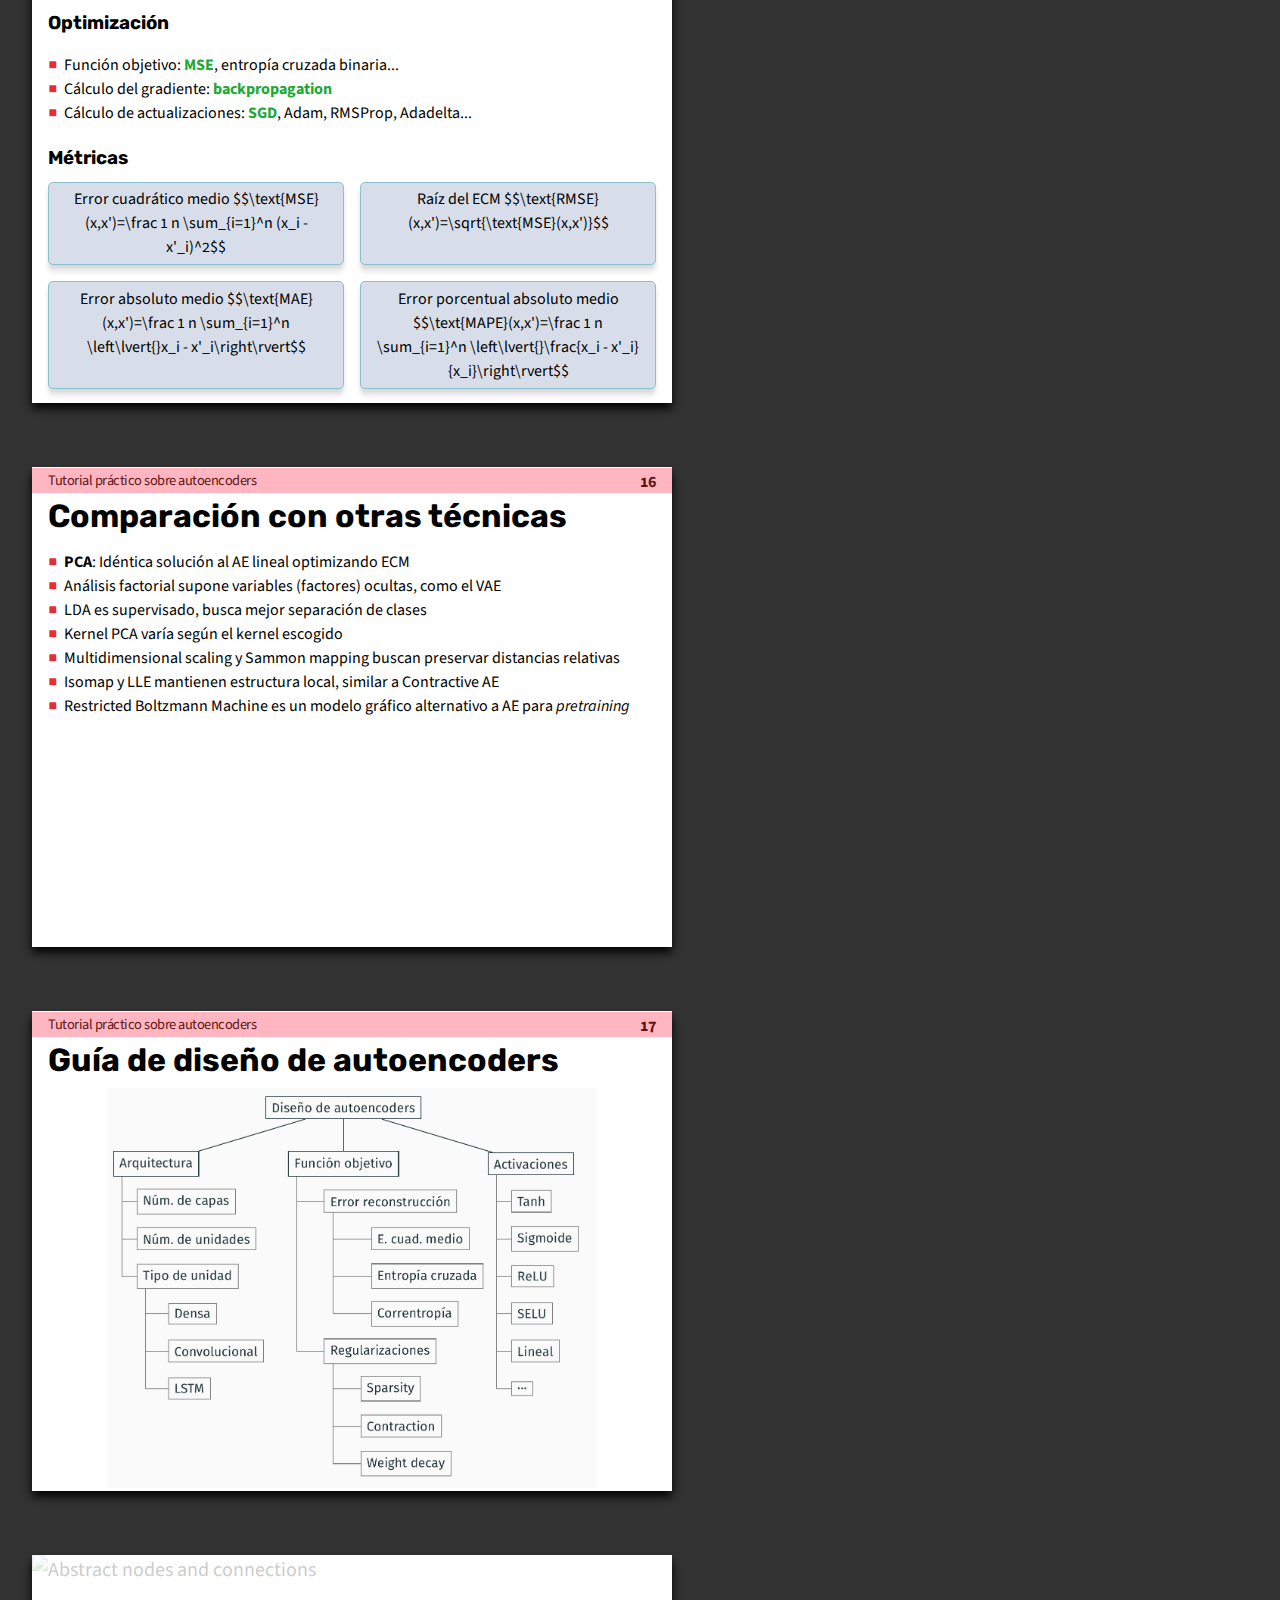
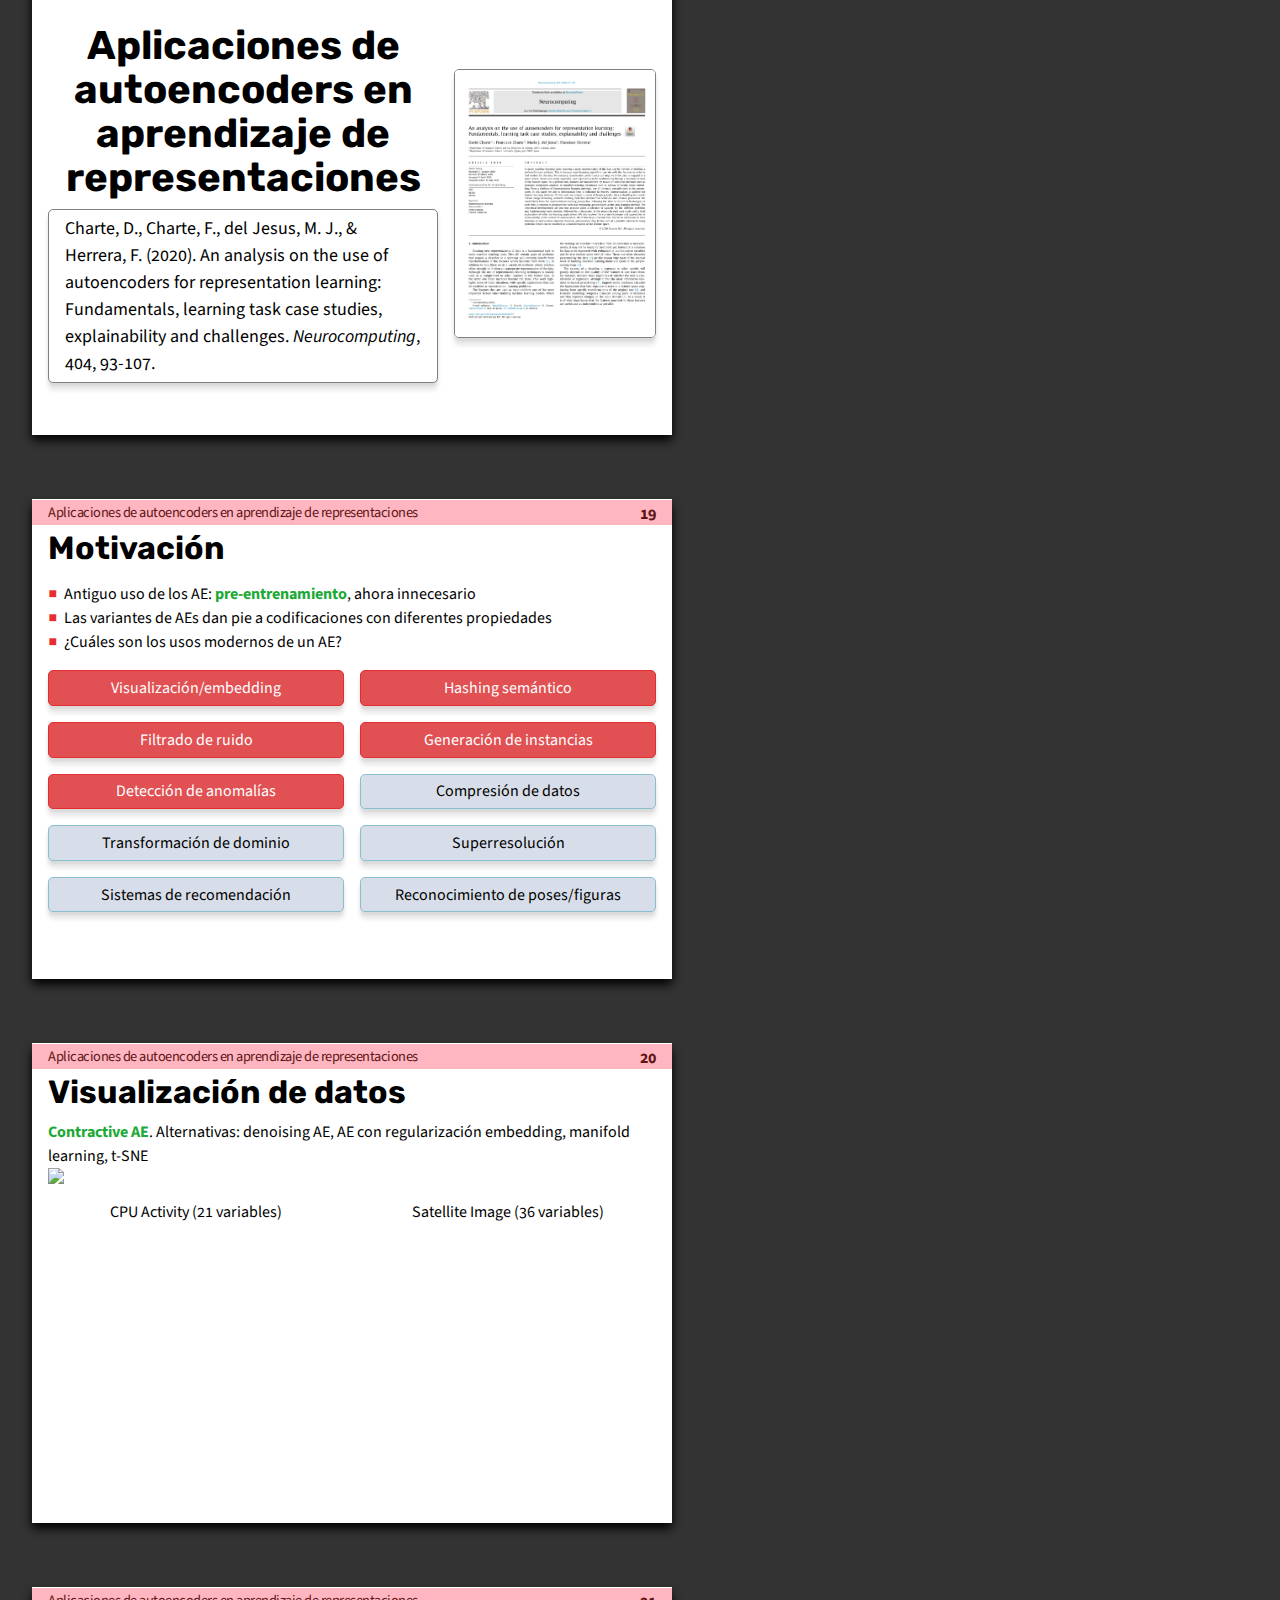
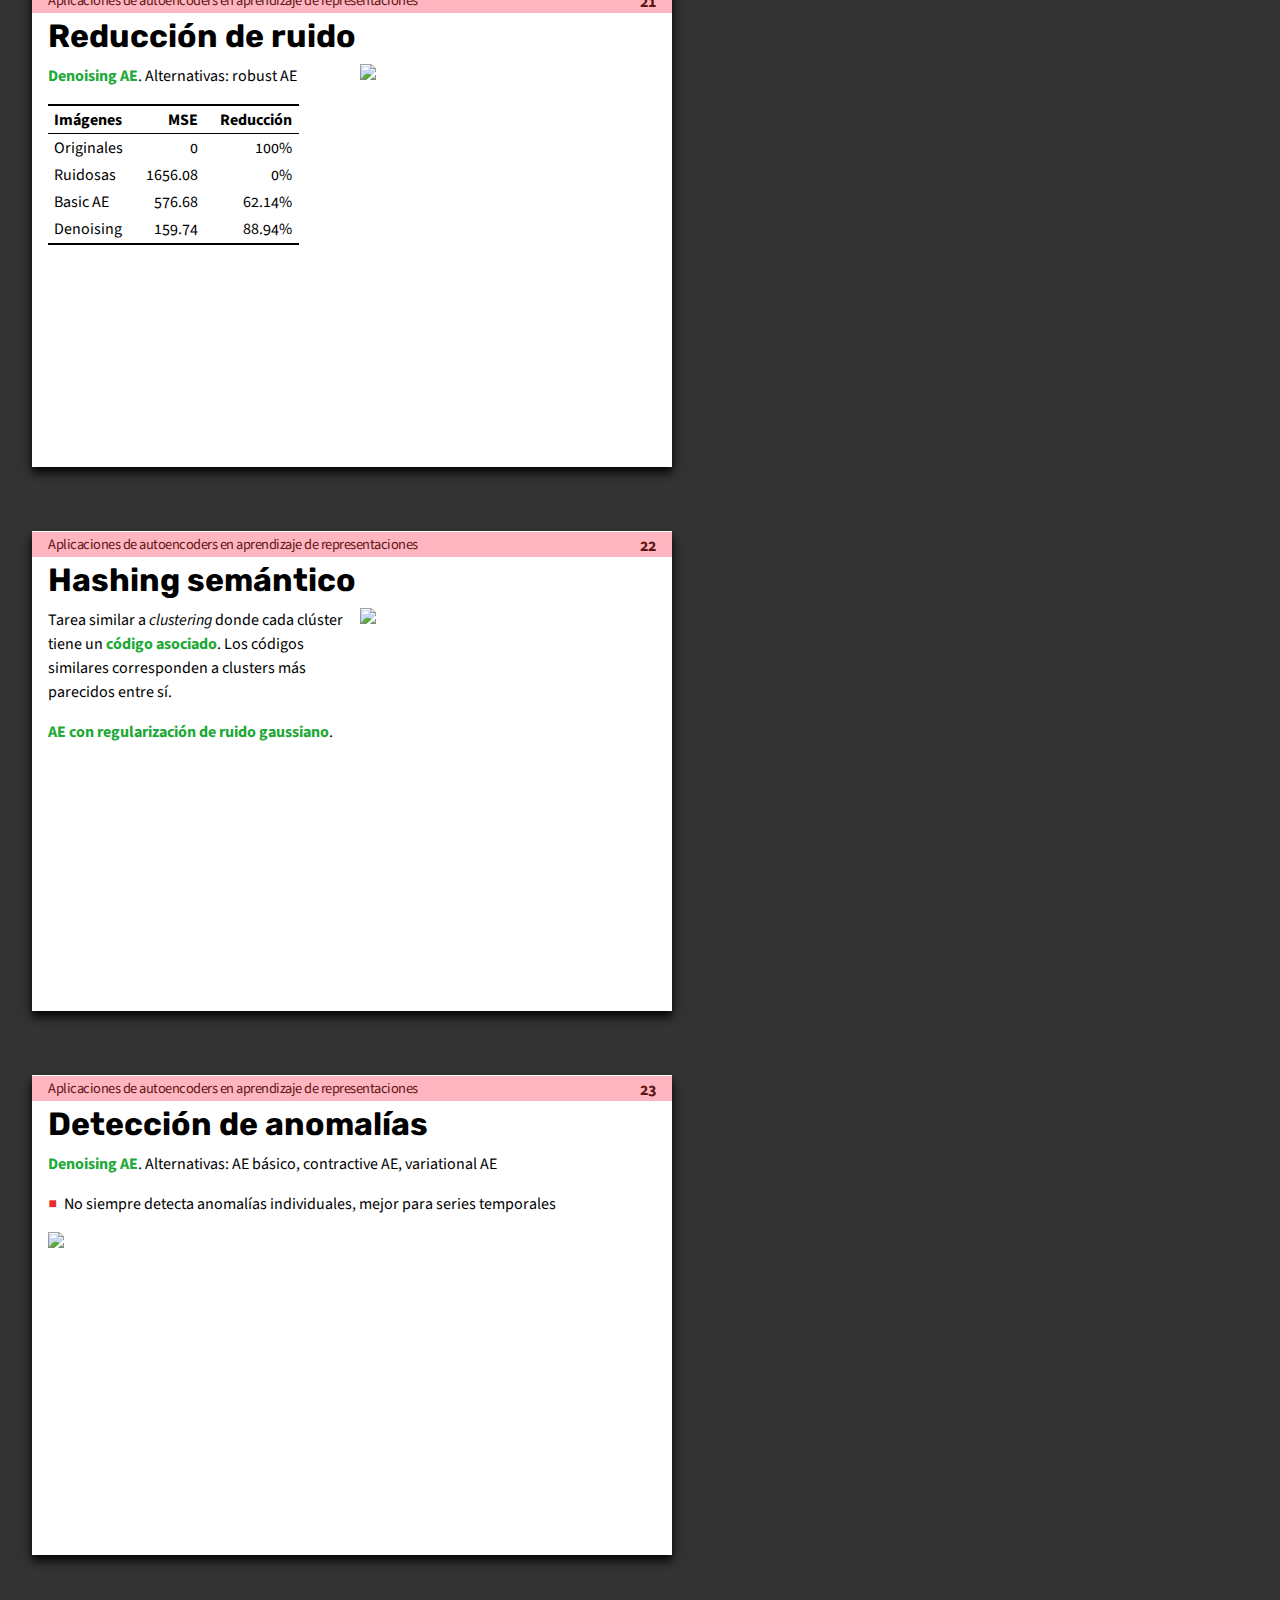
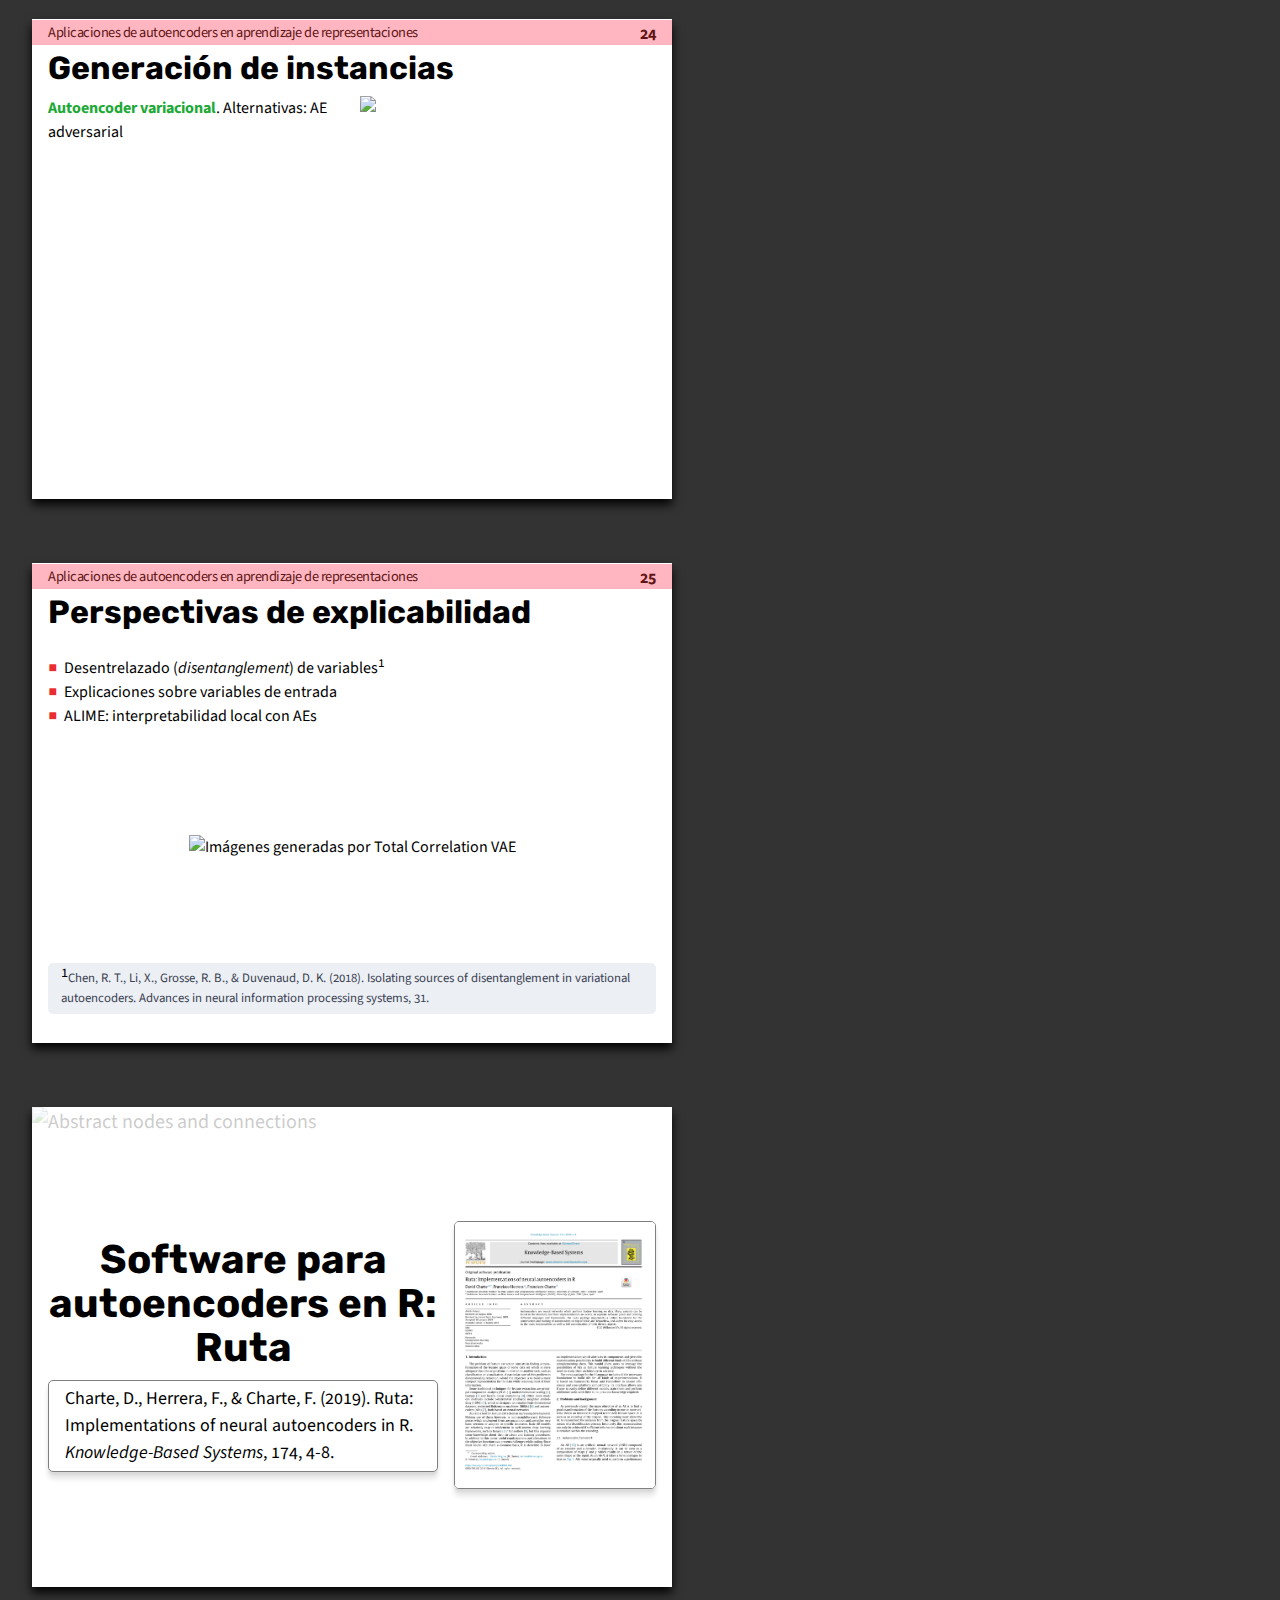
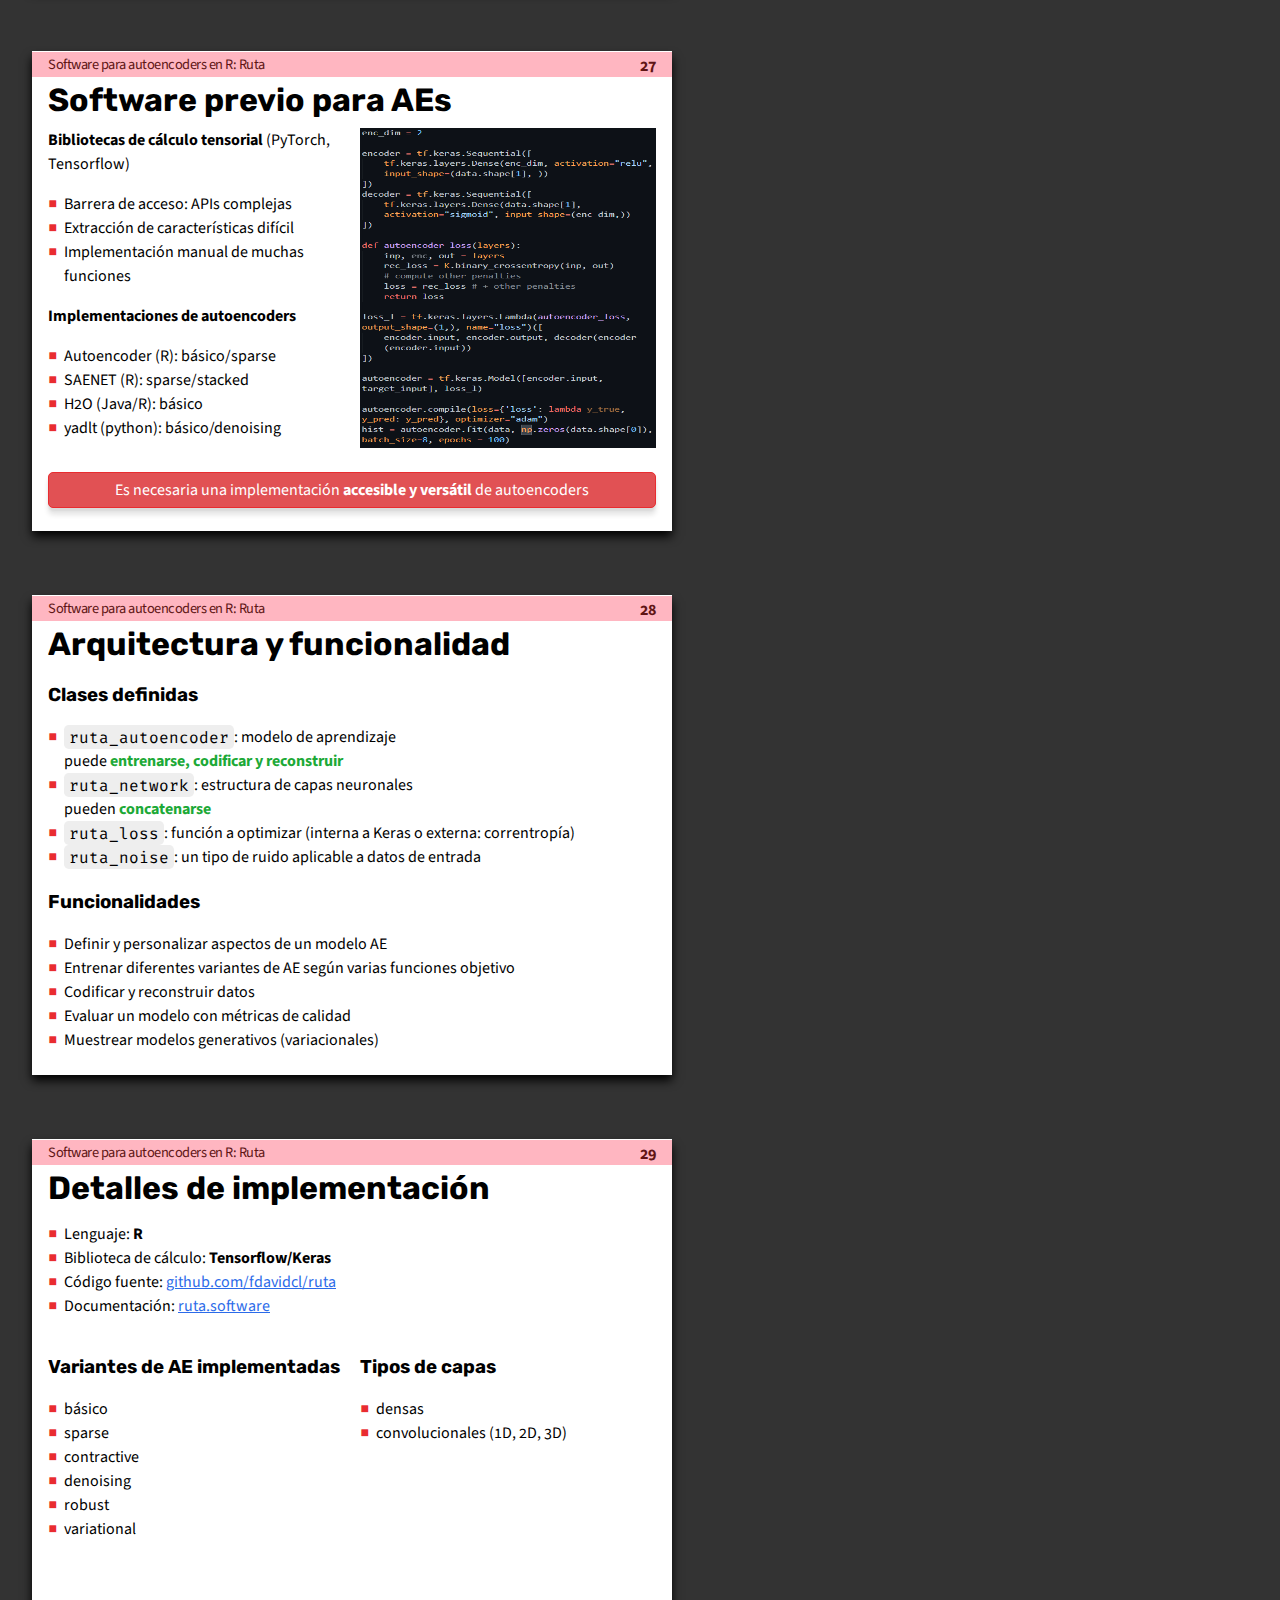
==== commit dc1f9e1d: "updates" ====
--- a/index.html
+++ b/index.html
@@ -4,8 +4,8 @@
   <title>Mejoras en tratamiento de problemas de clasificación con modelos basados en autoencoders</title>
   <meta name=viewport content="width=device-width">
   <meta name="duration" content="45" />
-  <link rel=stylesheet href="simple.css">
-  <script src="b6plus.js"></script>
+  <link rel=stylesheet href="assets/css/simple.css">
+  <script src="assets/js/b6plus.js"></script>
   <link rel="preconnect" href="https://fonts.googleapis.com">
   <link rel="preconnect" href="https://fonts.gstatic.com" crossorigin>
   <link href="https://fonts.googleapis.com/css2?family=Fira+Code&family=Rubik:ital,wght@0,400;0,600;1,400;1,600&family=Source+Sans+Pro:ital,wght@0,400;0,700;1,400;1,700&display=swap" rel="stylesheet">
@@ -85,9 +85,12 @@
     </div>
   </section>
 
-  <section class="slide clear">
+  <section class="slide clear" id="toc">
     <h1>Índice</h1>
     <ol class="maketoc"></ol>
+    <p>&nbsp;</p>
+    <p>&nbsp;</p>
+    <div class="box next">Sigue la presentación en <a href="https://deivi.ch/defensa">deivi.ch/defensa</a></div>
   </section>
 
   <section class="cover slide clear " id="intro">
@@ -96,7 +99,7 @@
     <h1>Introducción</h1>
   </section>
 
-  <section class="slide">
+  <section class="slide" id="contexto">
     <h1>Contexto</h1>
     <ul class="incremental">
         <li>Incremento en la recopilación de datos, su variedad y diversidad de fuentes</li>
@@ -106,7 +109,8 @@
   </section>
 
   
-  <section id="motivación" class="slide section level2">
+  
+  <section id="motivación" class="slide">
     <h1>Motivación</h1>
     <ul class="incremental">
         <li>¿Cómo se realiza aprendizaje de representaciones mediante modelos
@@ -120,15 +124,31 @@
     <p><span class="math display">$$\alpha=\sum_{p=0}^ne^{i\pi}$$</span></p>
     <p class="box">Esta es una caja con texto bastante largo para que ocupe varias líneas. Esta es una caja con texto bastante largo para que ocupe varias líneas. Esta es una caja con texto bastante largo para que ocupe varias líneas. Esta es una caja con texto bastante largo para que ocupe varias líneas</p>
   </section>
-  <section class="slide section level2">
+  <section class="slide anchor-bottom" id="objetivos">
       <h1>Objetivos</h1>
-      <ul class="incremental">
-          <li>Estudio teórico y producción de recursos sobre <i>autoencoders</i>
-          <li>Desarrollo de implementaciones de <i>autoencoders</i> accesibles
-          <li>Exploración de aplicaciones de los modelos basados en <i>autoencoders</i> y de problemas supervisados donde pueden tener potencial
-          <li>Diseño de soluciones basadas en <i>autoencoders</i> para el tratamiento de problemas supervisados
-      </ul>
-  </section>
+      <div class="space"></div>
+      <div class="flex">
+      <!-- <ul class="incremental"> -->
+          <div class="box next secondary">Estudio teórico y producción de recursos sobre <i>autoencoders</i></div>
+          <div class="box next secondary">Desarrollo de implementaciones de <i>autoencoders</i> accesibles </div>
+          <div class="box next secondary">Exploración de aplicaciones de los modelos basados en <i>autoencoders</i> y de problemas supervisados donde pueden tener potencial</div>
+          <div class="box next secondary">Diseño de soluciones basadas en <i>autoencoders</i> para el tratamiento de problemas supervisados</div>
+      <!-- </ul> -->
+    </div>
+    <div class="space"></div>
+    <div class="space"></div>
+  </section>
+
+  <section class="slide" id="conceptos">
+    <h1>Conceptos abordados</h1>
+    <div class="flex">
+      <div class="box next secondary">Aprendizaje de representaciones</div>
+      <div class="box next secondary">Aprendizaje profundo</div>
+      <div class="box next secondary">Problemas no estándares</div>
+      <div class="box next secondary">Complejidad de datos</div>
+    </div>
+  </section>
+
   <section class="slide section level2" id="quees">
       <h1>¿Qué es un <i>autoencoder</i>?</h1>
       <video src="media/videos/scene/720p30/CreateNet.mp4" onclick="this.paused?this.play():this.pause()" muted preload="auto"></video>
@@ -155,18 +175,18 @@
   </section>
 
   <section class="slide" id="a1s2">
-    <h1>Introducción</h1>
+    <h1>Taxonomía</h1>
     <ul>
       <li><b>Fusión de características</b>: combinar variables para mejorar el aprendizaje, eliminar información redundante e irrelevante</li>
-      <li><b>Autoencoders</b>: mecanismos de fusión de características basados en aprendizaje profundo</li>
-    </ul>
-  </section>
-
-  <section class="slide" id="a1s3">
+      <!-- <li><b>Autoencoders</b>: mecanismos de fusión de características basados en aprendizaje profundo</li> -->
+    </ul>
+    <img src="images/taxonomy.png">
+  </section>
+
+  <!-- <section class="slide" id="a1s3">
     <h1>Taxonomía</h1>
-    <img src="images/taxonomy.png">
-    <!-- <iframe src="assets/taxonomy.pdf#toolbar=0"></iframe> -->
-  </section>
+    <iframe src="assets/taxonomy.pdf#toolbar=0"></iframe> -->
+  <!-- </section> -->
 
   <section class="slide" id="a1s4">
     <h1>Reducción de dimensionalidad</h1>
@@ -240,6 +260,35 @@
     <ul><li>Enfoque de inferencia variacional mediante <i>reparameterization trick</i></ul>
     <h3>Adversarial autoencoder</h3>
     <ul><li>Inspirados por Generative Adversarial Networks</li></ul>
+  </section>
+
+  <section class="slide" id="a1s7.5">
+    <h1>Entrenamiento y evaluación</h1>
+    <h3>Optimización</h3>
+    <ul>
+      <li>Función objetivo: <strong>MSE</strong>, entropía cruzada binaria...</li>
+      <li>Cálculo del gradiente: <strong>backpropagation</strong></li>
+      <li>Cálculo de actualizaciones: <strong>SGD</strong>, Adam, RMSProp, Adadelta...</li>
+    </ul>
+    <h3>Métricas</h3>
+    <div class="flex">
+      <div class="box secondary">
+        Error cuadrático medio
+        $$\text{MSE}(x,x')=\frac 1 n \sum_{i=1}^n (x_i - x'_i)^2$$
+      </div>
+      <div class="box secondary">
+        Raíz del ECM
+        $$\text{RMSE}(x,x')=\sqrt{\text{MSE}(x,x')}$$
+      </div>
+      <div class="box secondary">
+        Error absoluto medio
+        $$\text{MAE}(x,x')=\frac 1 n \sum_{i=1}^n \left\lvert{}x_i - x'_i\right\rvert$$
+      </div>
+      <div class="box secondary">
+        Error porcentual absoluto medio
+        $$\text{MAPE}(x,x')=\frac 1 n \sum_{i=1}^n \left\lvert{}\frac{x_i - x'_i}{x_i}\right\rvert$$
+      </div>
+    </div>
   </section>
 
   <section class="slide" id="a1s8">
@@ -270,6 +319,111 @@
       </blockquote>
     </div>
     <img class="preview" src="images/paper4.png">
+  </section>
+
+  <section class="slide" id="a4s2">
+    <h1>Motivación</h1>
+    <ul>
+      <li class=next>Antiguo uso de los AE: <strong>pre-entrenamiento</strong>, ahora innecesario</li>
+      <li class=next>Las variantes de AEs dan pie a codificaciones con diferentes propiedades</li>
+      <li class=next>¿Cuáles son los usos modernos de un AE?</li>
+    </ul>
+    <div class="flex">
+      <div class="box next">Visualización/embedding</div>
+      <div class="box next">Hashing semántico</div>
+      <div class="box next">Filtrado de ruido</div>
+      <div class="box next">Generación de instancias</div>
+      <div class="box next">Detección de anomalías</div>
+      <div class="box next secondary">Compresión de datos</div>
+      <div class="box next secondary">Transformación de dominio</div>
+      <div class="box next secondary">Superresolución</div>
+      <div class="box next secondary">Sistemas de recomendación</div>
+      <div class="box next secondary">Reconocimiento de poses/figuras</div>
+    </div>
+  </section>
+
+  <section class="slide" id="a4s3">
+    <h1>Visualización de datos</h1>
+    <strong>Contractive AE</strong>.
+    Alternativas: denoising AE, AE con regularización embedding, manifold learning, t-SNE
+    <img src="images/a4vis.png">
+    <div class="flex">
+      <p class="center">CPU Activity (21 variables)</p>
+      <p class="center">Satellite Image (36 variables)</p>
+    </div>
+  </section>
+
+  <section class="slide" id="a4s4">
+    <h1>Reducción de ruido</h1>
+    <div class="flex">
+      <div>
+        <strong>Denoising AE</strong>. Alternativas: robust AE
+        <p></p>
+        <table class="second-right third-right">
+          <thead><tr>
+            <th>Imágenes</th><th>MSE</th><th>Reducción</th>
+          </tr></thead>
+          <tbody>
+            <tr>
+              <td>Originales</td><td>0</td><td>100%</td>
+            </tr>
+            <tr>
+              <td>Ruidosas</td><td>1656.08</td><td>0%</td>
+            </tr>
+            <tr>
+              <td>Basic AE</td><td>576.68</td><td>62.14%</td>
+            </tr>
+            <tr>
+              <td>Denoising</td><td>159.74</td><td>88.94%</td>
+            </tr>
+          </tbody>
+        </table>
+      </div>
+      <img src="images/denoising-predictions.png" style="width:21em">
+    </div>
+  </section>
+
+  <section class="slide" id="a4s5">
+    <h1>Hashing semántico</h1>
+    <div class="flex">
+      <div>
+        Tarea similar a <i>clustering</i> donde cada clúster tiene un <strong>código asociado</strong>. Los códigos similares corresponden a clusters más parecidos entre sí.
+        <p><strong>AE con regularización de ruido gaussiano</strong>.</p>
+      </div>
+      <img src="images/a4ham.png">
+    </div>
+  </section>
+
+  <section class="slide" id="a4s6">
+    <h1>Detección de anomalías</h1>
+    <strong>Denoising AE</strong>. Alternativas: AE básico, contractive AE, variational AE
+    <ul>
+      <li>No siempre detecta anomalías individuales, mejor para series temporales</li>
+    </ul>
+    <img src="images/a4nom.png">
+  </section>
+
+  <section class="slide" id="a4s7">
+    <h1>Generación de instancias</h1>
+    <div class="flex">
+      <div>
+        <strong>Autoencoder variacional</strong>. Alternativas: AE adversarial
+      </div>
+      <img src="images/variational-matrix.png" style="width: 22em">
+    </div>
+  </section>
+
+  <section class="slide anchor-bottom">
+    <h1>Perspectivas de explicabilidad</h1>
+    <ul class="incremental">
+      <li>Desentrelazado (<i>disentanglement</i>) de variables<sup>1</sup></li>
+      <li>Explicaciones sobre variables de entrada</li>
+      <li>ALIME: interpretabilidad local con AEs</li>
+    </ul>
+    <div class="space"></div>
+    <img src="images/tcvae.png" alt="Imágenes generadas por Total Correlation VAE">
+    <div class="space"></div>
+    <p class="citation"><sup>1</sup>Chen, R. T., Li, X., Grosse, R. B., & Duvenaud, D. K. (2018). Isolating sources of disentanglement in variational autoencoders. Advances in neural information processing systems, 31.</p>
   </section>
 
   <section class="slide cover clear" id="a2s1">
@@ -363,32 +517,30 @@
   <section class="slide" id="a2s5">
     <h1>Ejemplos de uso</h1>
     <h3>Entrenamiento y codificación</h3>
-    <pre><code class="language-r">encoded <- iris[, 1:4] %>% as.matrix() %>% 
-  autoencode(2, "robust")</code></pre>
+    <pre><code class="language-r">encoded &lt;- iris[, 1:4] %>% as.matrix() %>% autoencode(2, "robust")</code></pre>
     <h3>Definición de una red, reconstrucción, evaluación</h3>
-    <pre><code class="language-r">learner <- autoencoder_sparse(
+    <pre><code class="language-r">learner &lt;- autoencoder_sparse(
   input() + dense(3, "tanh") + output(),
   "mean_squared_error"
 )
-model <- train(learner, train_x, epochs = 200)
-reconstructions <- reconstruct(model, test_x)
+model &lt;- train(learner, train_x, epochs = 200)
+reconstructions &lt;- reconstruct(model, test_x)
 evaluate_mean_squared_error(model, test_x)</code></pre>
   </section>
 
   <section class="slide" id="a2s6">
     <h1>Ejemplo AE variacional</h1>
-    <pre><code class="language-r">network <-
+    <pre><code class="language-r">network &lt;-
   input() +
   dense(256, "elu") +
   variational_block(10, seed = 42) +
   dense(256, "elu") +
   output("sigmoid")
-learner <- autoencoder_variational(network, 
-  loss = "binary_crossentropy")
-model <- train(learner, x_train, epochs = 10)
-
-samples <- model %>% generate(dimensions = c(8, 5), 
-  side = 6, fixed_values = 0.99)
+learner &lt;- autoencoder_variational(network, loss = "binary_crossentropy")
+model &lt;- train(learner, x_train, epochs = 10)
+
+samples &lt;- model %>% 
+  generate(dimensions = c(8, 5), side = 6, fixed_values = 0.99)
 plot_matrix(samples)</code></pre>
 <img src="images/rutavariational.png" alt="Muestreo de dígitos de la codificación aprendida desde MNIST con un autoencoder variacional" style="height: 6em">
   </section>
@@ -418,6 +570,96 @@
     <img class="preview" src="images/paper5.png">
   </section>
 
+  <section class="slide" id="a5s2">
+    <h1>Complejidad de datos: fuentes</h1>
+    <h3>Solapamiento de clases</h3>
+    <div class="flex">
+      <div class="box secondary anchor-right"><strong>F1</strong><div class="space"></div>Max. Fisher's discriminant ratio</div>
+      <div class="box secondary anchor-right"><strong>F3</strong><div class="space"></div> Maximum feature efficiency</div>
+    </div>
+    <h3>Separabilidad y no linealidad</h3>
+    <div class="flex">
+      <div class="box secondary anchor-right"><strong>L2</strong><div class="space"></div>Linear classifier error</div>
+      <div class="box secondary anchor-right"><strong>L3</strong>
+      <div class="space"></div>Linear classifier nonlinearity</div>
+    </div>
+    <h3>Vecindarios y morfología</h3>
+    <div class="flex">
+      <div class="box secondary anchor-right"><strong>N3</strong><div class="space"></div>1NN classifier error</div>
+      <div class="box secondary anchor-right"><strong>ONB</strong>
+      <div class="space"></div>Number of balls to cover classes</div>
+    </div>
+    <h3>Dimensionalidad</h3>
+    <div class="flex">
+      <div class="box secondary anchor-right"><strong>T2</strong>
+      <div class="space"></div>Instances-to-features ratio</div>
+      <div class="phantom box"></div>
+    </div>
+  </section>
+
+  <section class="slide" id="a5s3">
+    <h1>Complejidad de datos: reducción</h1>
+    <div class="flex">
+      <div class="box secondary">Selección de características</div>
+      <div class="box secondary">Extracción de características</div>
+      <div class="box secondary">Aprendizaje de métricas de distancia</div>
+      <div class="box next">Autoencoders</div>
+    </div>
+    <ul class=next>
+      <li>Principal enfoque actual: reducir <strong>dimensionalidad</strong></li>
+      <li>Nuestro objetivo: abordar <strong>solapamiento/separabilidad</strong></li>
+      <li>Método: enriquecer la función objetivo con <strong>información de clase</strong></li>
+    </ul>
+    <div class="next">
+      
+    <h3>Diseño</h3>
+    <div class="flex" style="align-items: center;">
+      <div>
+        $$J(\theta;S)=\sum_{(x,y)\in S} \mathcal(s,(g\circ f)(x)) + \lambda\Omega(\theta;S)$$
+      </div>
+      <div class="flex next">
+        <div class="box secondary anchor-right">Scorer <div class="space"></div> métrica F1</div>
+        <div class="box secondary anchor-right">Skaler<div class="space"></div>divergencia KL</div>
+        <div class="box secondary anchor-right">Slicer<div class="space"></div>objetivo LSSVM</div>
+      </div>
+    </div>
+    </div>
+  </section>
+  
+
+  <section class="slide" id="a5s4">
+    <h1>Scorer</h1>
+    <h3>Definición</h3>
+    <ul>
+      <li>Promedios de las codificaciones para cada clase:
+        $$\mu_j^+ = \frac 1 {N^+} \sum_{(x,+1)\in S} f(x)_j,\quad \mu_j^- = \frac 1 {N^-} \sum_{(x,-1)\in S} f(x)_j$$
+    </li>
+      <li>Desviaciones de las codificaciones para cada clase:
+        $$\sigma_j^+ = \left[\frac 1 {N^+} \sum_{(x,+1)\in S} f(x)_j^2\right] - (\mu_j^+)^2,\quad\sigma_j^+ = \left[\frac 1 {N^-} \sum_{(x,-1)\in S} f(x)_j^2\right] - (\mu_j^-)^2 $$
+      </li>
+      <li>
+        Cálculo del ratio de Fisher medio:
+        $$F=\frac{1}{n_f}\sum_{j=1}^{n_f} \frac{(\mu_j^+-\mu_j^-)^2}{\sigma_j^++\sigma_j^-},\quad\Omega(\theta;S)=\frac{1}{1 + F}\in(0,1)$$
+      </li>
+    </ul>
+  </section>
+
+  <section class="slide" id="a5s5">
+    <h1>Skaler</h1>
+    <h3>Definición</h3>
+    $$\Omega(\theta;S)=- \sum_{j=1}^{d}\left[P_+(j)~ \log\frac{P_+(j)}{P_-(j)} + H(j)\right]$$
+
+    donde \(P_+(j)\) indica la probabilidad de que la \(j\)-ésima variable <strong>tenga el valor más alto</strong> en las instancias positivas (y \(P_+(j)\) lo análogo para negativas):
+
+    $$ P_+(j)=\operatorname{softmax}\left(\frac{1}{N^{+}}\sum_{(x,+1)\in S}f(x)\right)(j)~,\quad  P_-(j)=\operatorname{softmax}\left(\frac{1}{N^{-}}\sum_{(x,-1)\in S}f(x)\right)(j)$$
+
+    $$H(j)=-P(j=0)~\log(P(j=0)) + P(j=1)~\log(P(j=1)) $$
+  </section>
+
+  <section class="slide" id="a5s6">
+    <h1>Slicer</h1>
+    
+  </section>
   <!-- dar más bombo al último paper!! -->
 
   <section class="slide cover clear" id="conclusiones">
@@ -425,6 +667,20 @@
     alt="Abstract nodes and connections" />
     <h1>Comentarios finales</h1>
   </section>
+
+  <div class="slide cover clear" id="apendice">
+    <h1>Apéndice</h1>
+  </div>
+
+  <div class="slide" id="ap1">
+    <h1>Sobre los nombres</h1>
+    <ul>
+      <li>Ruta: R unsupervised deep architectures</li>
+      <li>Scorer: Supervised COmplexity REduction</li>
+      <li>Skaler: Supervised KullbAck-LeiblEr Reduction</li>
+      <li>Slicer: Supervised LInear Classifier Error Reduction</li>
+    </ul>
+  </div>
 
   <script>
     (function() {
@@ -452,8 +708,8 @@
       onload="renderMathInElement(document.body);"></script>
   
       <link rel="stylesheet"
-      href="https://cdnjs.cloudflare.com/ajax/libs/highlight.js/11.5.1/styles/default.min.css">
-  <script defer src="https://cdnjs.cloudflare.com/ajax/libs/highlight.js/11.5.1/highlight.min.js"></script>
+      href="assets/css/nord.min.css">
+  <script defer src="assets/js/highlight.min.js"></script>
   
   <script>window.addEventListener("load", function() {hljs.highlightAll();})</script>
  </body>
--- a/assets/css/simple.css
+++ b/assets/css/simple.css
@@ -0,0 +1,770 @@
+/* Simple style for slides to be used together with
+   the b6+ script. For usage instructions, see Overview.html
+
+   Slides in slide mode are linearly scaled up versions of
+   the slides in list mode.
+
+   TODO: Styles for tables? blockquotes?
+
+   Layout of a slide:
+
+   +---------------------------------------+-------+
+   |                   1em           white | red   |
+   |   +-------------------------------+   |       |
+   |   |                               |   |       |  ^
+   |   |                               |   |       |  |
+   |1em|                               |1em| 5.5em | 23em
+   |   |                               |   |       |  |
+   |   |                               |   |       |  v
+   |   +-------------------------------+   |       |
+   |                   1em                 |       |
+   +---------------------------------------+-------+
+
+   A = 16/9  = aspect ratio
+   N = 23    = height in rem (i.e., 21 lines + 2 x 1 rem padding)
+   L = 5.5   = logo width in rem
+   C = 1.6   = font size (and logo size) multiplier for cover pages
+   w = N*A   = width of slide in rem
+
+   Created: 13 December 2019
+   Author: Bert Bos <bert@w3.org>
+*/
+
+/* Common layout independent of slide mode */
+:root {
+  --ugr: rgb(233,44,48);
+  --complement: #1ca937;
+  --standard-shadow:
+  0 2.8px 2.2px rgba(0, 0, 0, 0.05),
+  0 6.7px 5.3px rgba(0, 0, 0, 0.1);
+  --standard-radius: 5px;
+}
+
+html {font: 1em/1.3 'Source Sans Pro', Helvetica Neue,
+    Helvetica, Arial, Liberation Sans, sans-serif;
+  /* font-size-adjust: 0.506; crea problemas entre negrita y normal */
+   font-variant-numeric: oldstyle-nums tabular-nums}
+body {background: #333; counter-reset: slide; margin: 2em;
+  color: white}
+address {/*font-family: serif*/}
+h1 {font-size: 2em; line-height: 1.1; margin: 0 0 0.3em 0;}
+h1, h2, h3, h4, h5, h6 {font-family: 'Rubik', Arial, Helvetica, sans-serif; margin-bottom: .6rem;}
+.full, .slide {width: 40rem; /*= w */ height: 30rem; /*= N */}
+.slide {
+  color: black; 
+  box-shadow: 0 0.4rem 0.6rem #000; 
+  line-height: 1.5;
+  padding: 2rem 1rem /*= L + 1 */ 1rem 1rem; 
+  position: relative;
+  box-sizing: border-box; 
+  z-index: 0; 
+  display: inline-block;
+  margin: 4rem 2rem 0 0; 
+  vertical-align: bottom; 
+  counter-increment: slide;
+  /* border-radius: 0.5rem; */
+  background: 36.5rem /*= w - L + 1 */ 25.5rem /*= N - L + 1 */
+    / 3.5rem /*= L - 2 */ auto url(b6plus-logo.svg) no-repeat,
+    bottom right / 5.5em /*= L */ 100%
+    linear-gradient(hsl(270,45%,25%), hsl(270,42%,92%)) no-repeat, white;
+  background: white;
+}
+.slide:target {outline: lime solid 0.5rem; outline-offset: 1rem}
+.slide.side {padding-left: 13.1rem /*= (w - 1 - (L + 1) - 1) * 30% + 2 */}
+.slide.side.right, .slide.side.r {padding-left: 1rem;
+  padding-right: 13.1rem; /*= (w - 1 - (L + 1) - 1) * 30% + (L + 1) + 1 */}
+.side .side {position: absolute; top: 3.3333% /*= 1/N */;
+  left: 2.5%; /*= 1/w */
+  width: 27.75%; /*= (w - 1 - (L + 1) - 1) * 30%  / w */}
+  /***** por aquí *****/
+.side.right .side, .side.r .side {left: 59.606% /*= ((w - L) * 70% - 40%)/w */}
+@supports (transform: translate(-50%,-50%)) {
+  .side .side {top: 50%; transform: translate(-50%,-50%);
+    left: 14.327%; /*= ((w - 1 - (L + 1) - 1) * 30% / 2 + 1 ) / w */}
+  .side.right .side, .side.r .side {
+    left: 72.221% /*= ((w - L - 1) * 85% + 30%) / w */}
+}
+.note {font-size: 80%}
+.cover .note {font-size: 40%}
+.slide em {font-style: normal;
+  background: linear-gradient(to right, transparent 0%, rgb(222, 255, 206) 10%, rgb(222, 255, 206) 90%, transparent);}
+.columns > * {box-sizing: border-box;
+  width: 47.005% /*= (w - L - 4)/2/(w - L - 2) */; float: right}
+.columns > *:nth-child(odd) {clear: both; float: left}
+.columns {overflow: hidden}
+@supports (display: grid) {
+  .columns {overflow: visible; display: grid; grid: "a  b" / 1fr 1fr;
+     grid-gap: 0 2rem}
+  .columns > * {width: auto}
+}
+.comment {background: black; color: white; padding: 1rem 1rem;
+  columns: 25em; font-family: Arial, Helvetica, sans-serif;
+  margin: 4rem 0 0; widows: 2; orphans: 2;
+  column-rule: thin solid; column-gap: 2rem}
+.comment :link, .comment :visited {color: inherit; text-decoration: underline}
+.comment code {background: #333}
+.comment pre {margin-left: 1em; font-family: Helvetica, sans-serif}
+.comment :first-child {margin-top: 0}
+.comment dd {margin-left: 1em}
+dt {font-weight: bold}
+img {max-width: 100%}
+.num {font-variant-numeric: oldstyle-nums tabular-nums diagonal-fractions}
+code, pre {font-family: 'Fira Code', Fira Code,  Fira Mono, Inconsolata, Ubuntu, Courier New, Courier, monospace;}
+code {background: #eee; padding: 0.1em 0.3em; border-radius: 0.3em}
+sub, sup {line-height: 0.5}
+/* .slide pre {padding: 0 0.2em; background: black; color: hsl(120,100%,70%)} */
+ol {padding-left: 2.5em}
+ul {padding-left: 1em}
+ol, ul {margin: 1em 0}
+li ul, li ol {margin: 0}
+ul > li {list-style: none}
+ul > li::before {content: "\25A0"; display: inline-block; width: 1em;
+  margin-left: -1em; color: var(--ugr)}
+
+/* Explicit placement on a 3x3 grid */
+.place {position: absolute; box-sizing: border-box;
+  max-width: 25.589%; /*= (w - 1 - (L + 1) - 2) / 3 / w */
+  top: 50%; left: 43.274%; /*= ((w - 1 - (L + 1)) / 2 + 1) / w */
+  transform: translate(-50%, -50%); text-align: center}
+.place.t, .place.top {top: 4.3478%; /*= 1/N */ transform: translate(-50%,0)}
+.place.b, .place.bottom {top: auto; bottom: 4.3478% /*= 1/N */;
+  transform: translate(-50%,0)}
+.place.l, .place.left {left: 2.4457%; /*= 1/w*/ transform: translate(0,-50%);
+  text-align: left}
+.place.r, .place.right {left: auto; right: 15.897%; /*= (L + 1)/w */
+  transform: translate(0,-50%); text-align: right}
+.place.t.l, .place.top.left, .place.t.r, .place.top.right, .place.b.l,
+.place.bottom.left, .place.b.r, .place.bottom.right {transform: none}
+
+/* Numbered lines in a PRE */
+pre.numbered {padding-left: 2em; overflow-y: hidden; position: relative}
+pre.numbered::before {color: white; text-align: right; white-space: pre-line;
+  content: "1\A 2\A 3\A 4\A 5\A 6\A 7\A 8\A 9\A 10\A 11\A 12\A 13\A 14\A 15\A 16\A 17\A 18\A 19\A 20";
+  position: absolute; top: 0; left: 0; width: 1.3em;
+  border-right: thin solid; padding-right: 0.2em; /*background: white*/}
+
+/* Cover pages */
+.slide.cover {font-size: 125% /*= C */; /*text-align: right;*/
+  padding-right: 1rem /*= C * L + 1 */}
+.slide.cover address {position: absolute; bottom: 3.333% /*= 1/N */;
+  left: 2.5% /*= 1/w */; right: 2.5% /*= (C * L + 1)/w */;
+  line-height: 1.3}
+
+/* Full-size image overlays */
+img.cover, img.fit {position: absolute; z-index: -1; top: 0; left: 0;
+  width: 100%; /*= (w - L) / w */ height: 100%; object-fit: cover; padding: 0}
+img.fit {object-fit: contain}
+.cover img.cover, .cover img.fit {width: 100%; /*= (w - 11) / w */}
+
+/* Slide numbers in upper right corner */
+.slide::after {content: counter(slide); 
+  color: #601515; position: absolute;
+  top: .4rem; line-height: 1; font-weight: bold; right: 1rem;
+  text-align: center}
+.slide.clear::after {content: none}
+
+/* Layout in slide mode (when body has class=full) */
+.full, .full .slide {position: absolute; overflow: hidden}
+.full {top: 50%; left: 50%; background: black;
+  margin: -11.5rem /*= -N/2 */ 0 0 -20.444rem /*= -w/2 */}
+.full .slide {visibility: hidden; top: 0; left: 0; margin: 0}
+.full .slide.active {visibility: visible}
+.full .comment {display: none}
+.full .slide:target {outline: none}
+
+.full .progress {position: absolute; top: 0; left: 0; height: 1px;
+  background: linear-gradient(to right, hsla(0,100%,50%,0),var(--ugr));
+  background: var(--ugr);
+  z-index: 1}
+@media not screen and (prefers-reduced-motion: reduce) {
+  /* Experimental media query, see
+     https://www.w3.org/TR/2020/WD-mediaqueries-5-20200731/ */
+  .full .progress {transition: 0.5s}
+}
+
+/* Incremental display with elements replacing each other. In index
+   mode, the elements are side by side with a scroll bar to reach them
+   (and scroll snap to make scrolling easier). In slide mode, all
+   items are in the first slot, but at most one of them is visible.
+ */
+.incremental.in-place, .overlay.in-place {display: grid; grid: "a" / 100%;
+  gap: 2em; grid-auto-columns: 100%; grid-auto-flow: column;
+  overflow: auto; scrollbar-width: thin; scroll-snap-type: x mandatory}
+.incremental.in-place > * {scroll-snap-align: end}
+.full .incremental.in-place > *, .full .overlay.in-place > * {grid-area: a}
+.full .incremental.in-place > .visited:not(.active):not(:last-child),
+.full .overlay.in-place > .visited:not(.active):not(:last-child) {
+  visibility: hidden}
+
+/* A list as a tree structure with box-drawing characters */
+.tree {list-style: none; font: 1em/1 monospace;
+  white-space: nowrap; padding: 0.2em 0; overflow: auto}
+.tree code {background: none; font-family: Gill Sans MT, Gill Sans,
+  My Gill Sans, Liberation Sans, sans-serif}
+.comment .tree code {font-family: serif}
+
+/* Takahashi method (very big text, very few words) */
+.shout {font-size: 400%; line-height: 1.1}
+p.shout {margin: 1rem 0}
+
+/* Animation of a slowly growing element */
+@media not screen and (prefers-reduced-motion: reduce) {
+  /* Experimental media query, see
+     https://www.w3.org/TR/2020/WD-mediaqueries-5-20200731/ */
+  .full .grow {transition: 3s 1s ease-in-out transform;
+    position: relative; transform: scale(0.1); transform-origin: 0 50%}
+  .active .grow {transform: scale(1)}
+}
+
+/* Reveal elements one by one */
+.full .incremental > :not(.active):not(.visited),
+.full .overlay > :not(.active):not(.visited),
+.full .next:not(.active):not(.visited) {visibility: hidden}
+
+/* Transitions between slides */
+@media not screen and (prefers-reduced-motion: reduce) {
+  /* Experimental media query, see
+     https://www.w3.org/TR/2020/WD-mediaqueries-5-20200731/ */
+
+  .full .slide.active ~ .visited {animation: none} /* Moving backwards */
+
+  /* Transition: fade-in */
+  .full .slide.fade-in.visited,
+  .fade-in .slide.visited {animation: delay 1s 1}
+  .full .slide.fade-in + .active,
+  .full .slide.fade-in + .comment + .active,
+  .fade-in .slide.active {animation: fade-in 1s 1}
+  @keyframes delay {
+    from {visibility: visible}
+    to {visibility: visible}
+  }
+  @keyframes fade-in {
+    from {opacity: 0}
+    to {opacity: 1}
+  }
+
+  /* Transition: slide-in */
+  .full .slide.slide-in.visited,
+  .slide-in .slide.visited {animation: leftout 1s 1}
+  .full .slide.slide-in + .active,
+  .full .slide.slide-in + .comment + .active,
+  .slide-in .slide.active {animation: leftin 1s 1}
+  @keyframes leftout {
+    from {transform: translate(0%, 0); visibility: visible; z-index: 1}
+    to {transform: translate(-100%, 0); visibility: visible; z-index: 1}
+  }
+  @keyframes leftin {
+    from {transform: translate(-100%, 0); visibility: visible}
+    to {transform: translate(0%, 0); visibility: visible}
+  }
+
+  /* Transition: slide-out */
+  .full .slide.slide-out.visited,
+  .slide-out .slide.visited {animation: leftout 1s 1}
+  .full .slide.slide-out + .active,
+  .full .slide.slide-out + .comment + .active,
+  .slide-out .slide.active {animation: do-nothing 1s 1}
+  @keyframes do-nothing {
+    from {z-index: 0}
+    to {z-index: 0}
+  }
+
+  /* Transition: move-left */
+  .full .slide.move-left.visited,
+  .move-left .slide.visited {animation: leftout 1s 1}
+  .full .slide.move-left + .active,
+  .full .slide.move-left + .comment + .active,
+  .move-left .slide.active {animation: rightin 1s 1}
+  @keyframes rightin {
+    from {transform: translate(100%, 0); visibility: visible}
+    to {transform: translate(0%, 0); visibility: visible}
+  }
+
+  /* Transition: move-up */
+  .full .slide.move-up.visited,
+  .move-up .slide.visited {animation: topout ease-in 1s 1}
+  .full .slide.move-up + .active,
+  .full .slide.move-up + .comment + .active,
+  .move-up .slide.active {animation: do-nothing ease-in 1s 1}
+  @keyframes topout {
+    from {transform: translate(0, 0%); visibility: visible; z-index: 1}
+    80% {opacity: 1.0}
+    to {transform: translate(0, -110%); visibility: visible; opacity: 0.0;
+      z-index: 1}
+  }
+
+  /* Transition: flip-up */
+  .full {perspective: 1000px; perspective: 1000}
+  .full .slide.flip-up.visited,
+  .flip-up .slide.visited {animation: turn-down 1s 1 ease-in}
+  .full .slide.flip-up + .active,
+  .full .slide.flip-up + .comment + .active,
+  .flip-up .slide.active {animation: turn-up 1s 1 ease-out}
+  @keyframes turn-down {
+    from {transform: rotateX(0deg); visibility: visible}
+    50%, to {transform: rotateX(90deg); visibility: hidden}
+  }
+  @keyframes turn-up {
+    from, 50% {transform: rotateX(-90deg); visibility: visible}
+    to {transform: rotateX(0deg); visibility: visible}
+  }
+
+  /* Transition: flip-left */
+  .full .slide.flip-left.visited,
+  .flip-left .slide.visited {animation: flip-left1 1s 1 ease-in}
+  .full .slide.flip-left + .active,
+  .full .slide.flip-left + .comment + .active,
+  .flip-left .slide.active {animation: flip-left2 1s 1 ease-out}
+  @keyframes flip-left1 {
+    from {transform: rotateY(0deg); visibility: visible}
+    50%, to {transform: rotateY(-90deg); visibility: hidden}
+  }
+  @keyframes flip-left2 {
+    from, 50% {transform: rotateY(90deg); visibility: visible}
+    to {transform: rotateY(0deg); visibility: visible}
+  }
+
+  /* Transition: center-out */
+  .full .slide.center-out.visited,
+  .center-out .slide.visited {animation: gray 1s 1}
+  .full .slide.center-out + .active,
+  .full .slide.center-out + .comment + .active,
+  .center-out .slide.active {animation: center-out 1s 1}
+  @keyframes gray {
+    from, to {opacity: 0.5; visibility: visible}
+  }
+  @keyframes center-out {
+    from {clip-path: circle(0)}
+    to {clip-path: circle(100%)}
+  }
+
+  /* Transition: wipe-left */
+  .full .slide.wipe-left.visited,
+  .wipe-left .slide.visited {animation: gray 1s 1}
+  .full .slide.wipe-left + .active,
+  .full .slide.wipe-left + .comment + .active,
+  .wipe-left .slide.active {animation: rightin 1s 1}
+
+  /* Transition: zigzag-left */
+  .full .slide.zigzag-left.visited,
+  .zigzag-left .slide.visited {animation: gray 1s 1}
+  .full .slide.zigzag-left + .active,
+  .full .slide.zigzag-left + .comment + .active,
+  .zigzag-left .slide.active {animation: zigzag-left 1s 1}
+  @keyframes zigzag-left {
+    from {clip-path:
+      polygon(120% 0%, 120% 0%, 100% 30%, 120% 60%, 110% 100%, 120% 100%)}
+    to   {clip-path:
+      polygon(120% 0%,   0% 0%, -20% 30%,   0% 60%, -10% 100%, 120% 100%)}
+  }
+
+  /* Transition: zigzag-right */
+  .full .slide.zigzag-right.visited,
+  .zigzag-right .slide.visited {animation: gray 1s 1}
+  .full .slide.zigzag-right + .active,
+  .full .slide.zigzag-right + .comment + .active,
+  .zigzag-right .slide.active {animation: zigzag-right 1s 1}
+  @keyframes zigzag-right {
+    from {clip-path:
+      polygon(-20% 0%,  -20% 0%, 0% 30%,  -20% 60%, -10% 100%, -20% 100%)}
+    to   {clip-path:
+      polygon(-20% 0%, 100% 0%, 120% 30%, 100% 60%, 110% 100%, -20% 100%)}
+  }
+
+  /* Transition: cut-in */
+  .full .slide.cut-in.visited,
+  .cut-in .slide.visited {animation: gray 1s 1}
+  .full .slide.cut-in + .active,
+  .full .slide.cut-in + .comment + .active,
+  .cut-in .slide.active {animation: cut-in 1s 1}
+  @keyframes cut-in {
+    from {transform: translate(-100%, -100%)}
+    to {transform: translate(0%, 0%)}
+  }
+
+} /* End of @media not screen and (prefers-reduced-motion: reduce) */
+
+.full abbr {text-decoration: none}
+
+/* b6plus.js will display the live region when in slide mode. */
+[role=region][aria-live=assertive] {height: 0; clip-path: inset(0 0 0 100%)}
+
+/* class=framed is used to indicate the slides are inside an iframe. */
+body.framed {background: transparent}
+body.framed .slide {box-shadow: none}
+body.framed .progress {display: none}
+
+
+/* Printing. */
+@page {
+  margin: 1cm;
+}
+@media print {
+  html {font-size: 10pt}
+  body {background: none; margin: 0; columns: 41em; column-gap: 4em;
+    column-rule: 0.5pt solid black}
+  .slide {border: 0.5pt solid black; margin: 1rem 1rem 1rem 0; display: block;
+    margin: 2.3rem auto;
+    overflow: hidden; page-break-inside: avoid}
+  ul {margin: 0.9em 0} /* Compensate slight differences in fonts & margins */
+  .comment {background: none; color: black; padding: 0;
+    margin: 1rem 1rem 1rem 0}
+  .comment code {background: #eee}
+  .incremental.in-place, .overlay.in-place {overflow: visible} /* TODO... */
+}
+
+/* Output to PDF (trick).
+
+   To output to PDF, print the slides to PDF while selecting a
+   landscape paper size, e.g. A4 landscape or Letter landscape.
+
+   This style sheet assumes that, when the output is in landscape
+   mode, the goal is to export one slide per page, without margins,
+   and omitting the comments between the slides. (On the other hand,
+   to output multiple slides per page and interleave the comments,
+   choose a page size in portrait mode.)
+
+   Note: Not all user agents respect the 'size' property to set the
+   size of the output. If they don't, there will be some margin
+   to the right and below each slide. Prince respects the property.
+   E.g, to make myslides.pdf from myslides.html:
+
+     prince --page-size=landscape myslides.html
+
+   W3C team can also use the ",pdfui" tool online.
+*/
+@media print and (orientation: landscape) {
+  html {font-size: 7mm}
+  .comment {display: none}
+  .slide {margin: 0; page-break-after: always; box-shadow: none; border: none}
+
+  @page {
+    size: 286.22mm /*= 7 * w */ 161mm /*= 7 * N */;
+    margin: 0;
+  }
+}
+@media print and (orientation: landscape) and (min-width: 11in) {
+  /* Letter-size paper */
+  html {font-size: 0.26902in /*= 11 / w */}
+  @page {size: 11in 6.1875in /*= 11 / A */}
+}
+@media print and (orientation: landscape) and (min-width: 296mm) {
+  /* A4-size paper */
+  html {font-size: 7.2636mm /*= 297 / w */}
+  @page {size: 297mm 167.06mm /*= 297 / A */}
+}
+
+/* custom styles */
+.full .slide {
+  -webkit-user-select: none;  
+  -moz-user-select: none;    
+  -ms-user-select: none;      
+  user-select: none;
+}
+/* style links */
+.slide:not(.titleslide) a {
+  color: #2C6BE9;
+}
+
+/* title slide */
+.titleslide {
+  color: white;
+  line-height: 1.5;
+  overflow: hidden;
+}
+.titleslide p {
+  margin: .5em 0;
+  text-shadow: 0 0 12px black;
+}
+.titleslide .subtitle {
+  text-transform: uppercase;
+  font-weight: 300;
+  letter-spacing: 1px;
+}
+.titleslide .author {
+  font-weight: bold;
+}
+.titleslide  .supervisors {
+  font-weight: bold;
+}
+.titleslide h1 {
+    font-family: 'Noto Sans', Noto Sans, Helvetica, Arial, sans-serif;
+    font-size: 130%;
+    color: white;
+    line-height: 1.3em;
+}
+h1 .larger {
+    font-size: 125%;
+}
+h1 .largest {
+    font-size: 250%;
+}
+.titleslide .right-side {
+  padding: 1em;
+  font-size: 80%;
+}
+.titleslide .note {
+  font-size: 80%;
+}
+.titleslide a {
+  color: lightblue;
+  text-decoration: none;
+}
+
+
+/* ugr logo in title slide */
+.vertical-logo {
+  margin: -2rem 0 -1rem -1rem;
+  max-width:  4em;
+  min-width:  4em;
+  background-color: var(--ugr);
+  display: flex;
+  flex-flow: column nowrap;
+}
+.vertical-logo span {
+  flex-grow: 1;
+}
+.vertical-logo img {
+  width: 8em;
+  margin-left: -2em;
+  max-width: none;
+  padding: 4em 0;
+  transform: rotate(-90deg);
+}
+
+/* center stuff in section slides */
+.cover:not(.titleslide) {
+  display: flex;
+  justify-content: center;
+  align-items: center;
+  gap: 1rem;
+}
+.cover:not(.titleslide) h1 {
+  text-align: center;
+}
+.slide:not(.titleslide) img.cover {
+  opacity: .2;
+}
+
+.slide video {
+  display: block;
+  min-width: 80%;
+  max-width: 38em;
+  max-height: 100%;
+}
+
+/* highlighted boxes */
+.box {
+    display: block;
+    padding: .3rem 1rem;
+    border: 1px solid var(--ugr);
+    background-color: rgb(225, 81, 84);
+    color: white;
+    box-shadow: var(--standard-shadow);
+    border-radius: var(--standard-radius);
+    text-align: center;
+}
+.box.secondary {
+  background-color: #d8dee9;
+  color: black;
+  border-color: #88c0d0;
+}
+.box:not(.secondary) a {
+  color: white;
+}
+
+/* hide katex generated plain markup */
+.katex-html {
+  display: none;
+}
+
+/* control maximum image size */
+.slide:not(.titleslide) img {
+  max-width: 100%;
+  max-height: 25em;
+  margin: 0 auto;
+  display: block;
+}
+
+/* top or bottom bar with section title */
+footer {
+  position: absolute;
+  top: 1px;
+  left: 0;
+  right: 0;
+  background-color: lightpink;
+  color: #601515;
+  padding: .1rem 1rem;
+  font-size: 90%;
+  letter-spacing: -.5px;
+}
+
+/* small comments */
+.comment.small {columns: unset; width: 40rem; box-sizing: border-box;}
+
+/* citations */
+blockquote {
+  display: block;
+  padding: .3rem 1rem;
+  border: 1px solid gray;
+  box-shadow: var(--standard-shadow);
+  background-color: #ffffff;
+  margin: 0;
+  font-size: 90%;
+  border-radius: var(--standard-radius);
+}
+
+/* paper previews */
+.slide img.preview {
+  max-width: 10em;
+  border: 1px solid gray;
+  box-shadow: var(--standard-shadow);
+  border-radius: var(--standard-radius);
+}
+
+/* style numbered lists */
+ol {
+  list-style: none;
+  counter-reset: listelement;
+}
+ol.maketoc li {
+  line-height: 2;
+}
+ol li {
+  counter-increment: listelement;
+
+}
+ol li::before {
+  z-index: 1;
+  content: counter(listelement); 
+  display: inline-block; 
+  width: 1.1em;
+  height: 1.1em;
+  margin-left: -1.3em; 
+  margin-right: .3em; 
+  color: white;
+  background-color: var(--ugr);
+  text-align: center;
+  line-height: 1;
+  border-radius: 1em;
+}
+
+strong {
+  font-weight: bold;
+  color: var(--complement);
+}
+.box strong, blockquote strong {
+  color: inherit;
+}
+
+/* de-style internal links */
+.slide a.internal {
+  color: inherit;
+  text-decoration: none;
+}
+
+/* code style */
+.slide pre code {
+  font-size: 80%;
+  border: 2px solid #5e81ac;
+  border-radius: var(--standard-radius);
+  box-shadow: var(--standard-shadow);
+}
+
+video {
+  cursor: pointer;
+}
+
+/* style active and visited elements in lists like in beamer */
+li.visited, li.visited strong {
+  color: gray;
+}
+li.active {
+  color: #601515;
+}
+
+/* align stuff */
+.center {
+  text-align: center;
+}
+.right {
+  text-align: right;
+}
+
+/* citations */
+.citation {
+  color: #3b4252;
+  background-color: #eceff4;
+  font-size: 80%;
+  padding: .5em 1em;
+  border-radius: var(--standard-radius);
+}
+.citation sup {
+  font-size: .9rem;
+  color: black;
+}
+
+/* latex booktabs style for tables */
+table {
+  border: solid black;
+  border-width: 2px 0 2px 0;
+  border-collapse: collapse;
+}
+
+thead tr th {
+  border-bottom: 1px solid black;
+  border-collapse: collapse;
+}
+
+table th, table td {
+  text-align: left;
+  padding: .1em .4em;
+}
+th + th, td + td {
+  padding-left: 1em;
+}
+table.first-right td:nth-child(1), table.first-right th:nth-child(1) {
+  text-align: right;
+}
+table.second-right td:nth-child(2), table.second-right th:nth-child(2) {
+  text-align: right;
+}
+table.third-right td:nth-child(3), table.third-right th:nth-child(3) {
+  text-align: right;
+}
+
+
+/* enable columns for some slides */
+.flex {
+  display: flex;
+  flex-direction: row;
+  flex-wrap: wrap;
+  gap: 1em;
+  justify-content: space-evenly;
+}
+.flex > * {
+  flex-grow: 1;
+  flex-basis: 10em;
+}
+
+.anchor-bottom {
+  display: flex;
+  flex-direction: column;
+  flex-wrap: nowrap;
+  justify-content: flex-start;
+  gap: 0px;
+}
+.anchor-right {
+  display: flex;
+  flex-direction: row;
+  flex-wrap: nowrap;
+  justify-content: flex-start;
+  gap: 0px;
+}
+.space {
+  flex-grow: 1;
+}
+
+.phantom {
+  visibility: hidden;
+}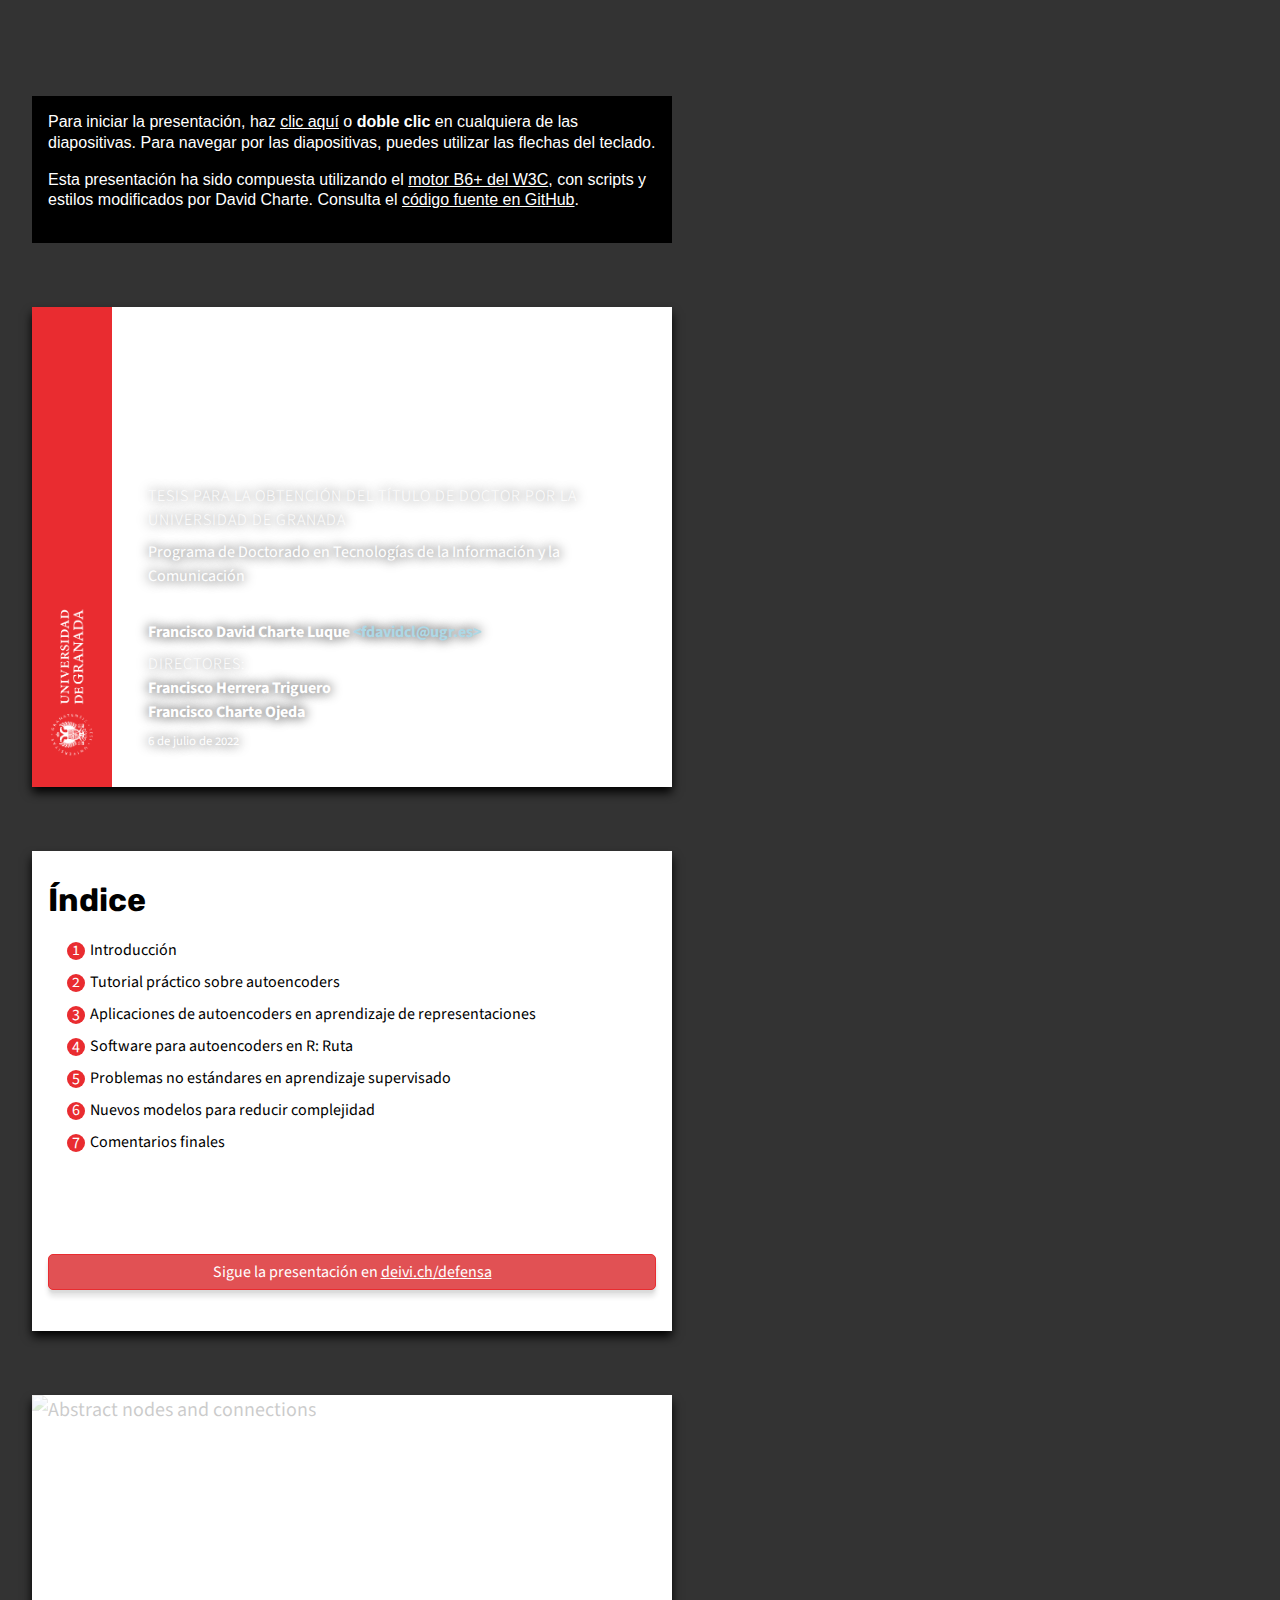
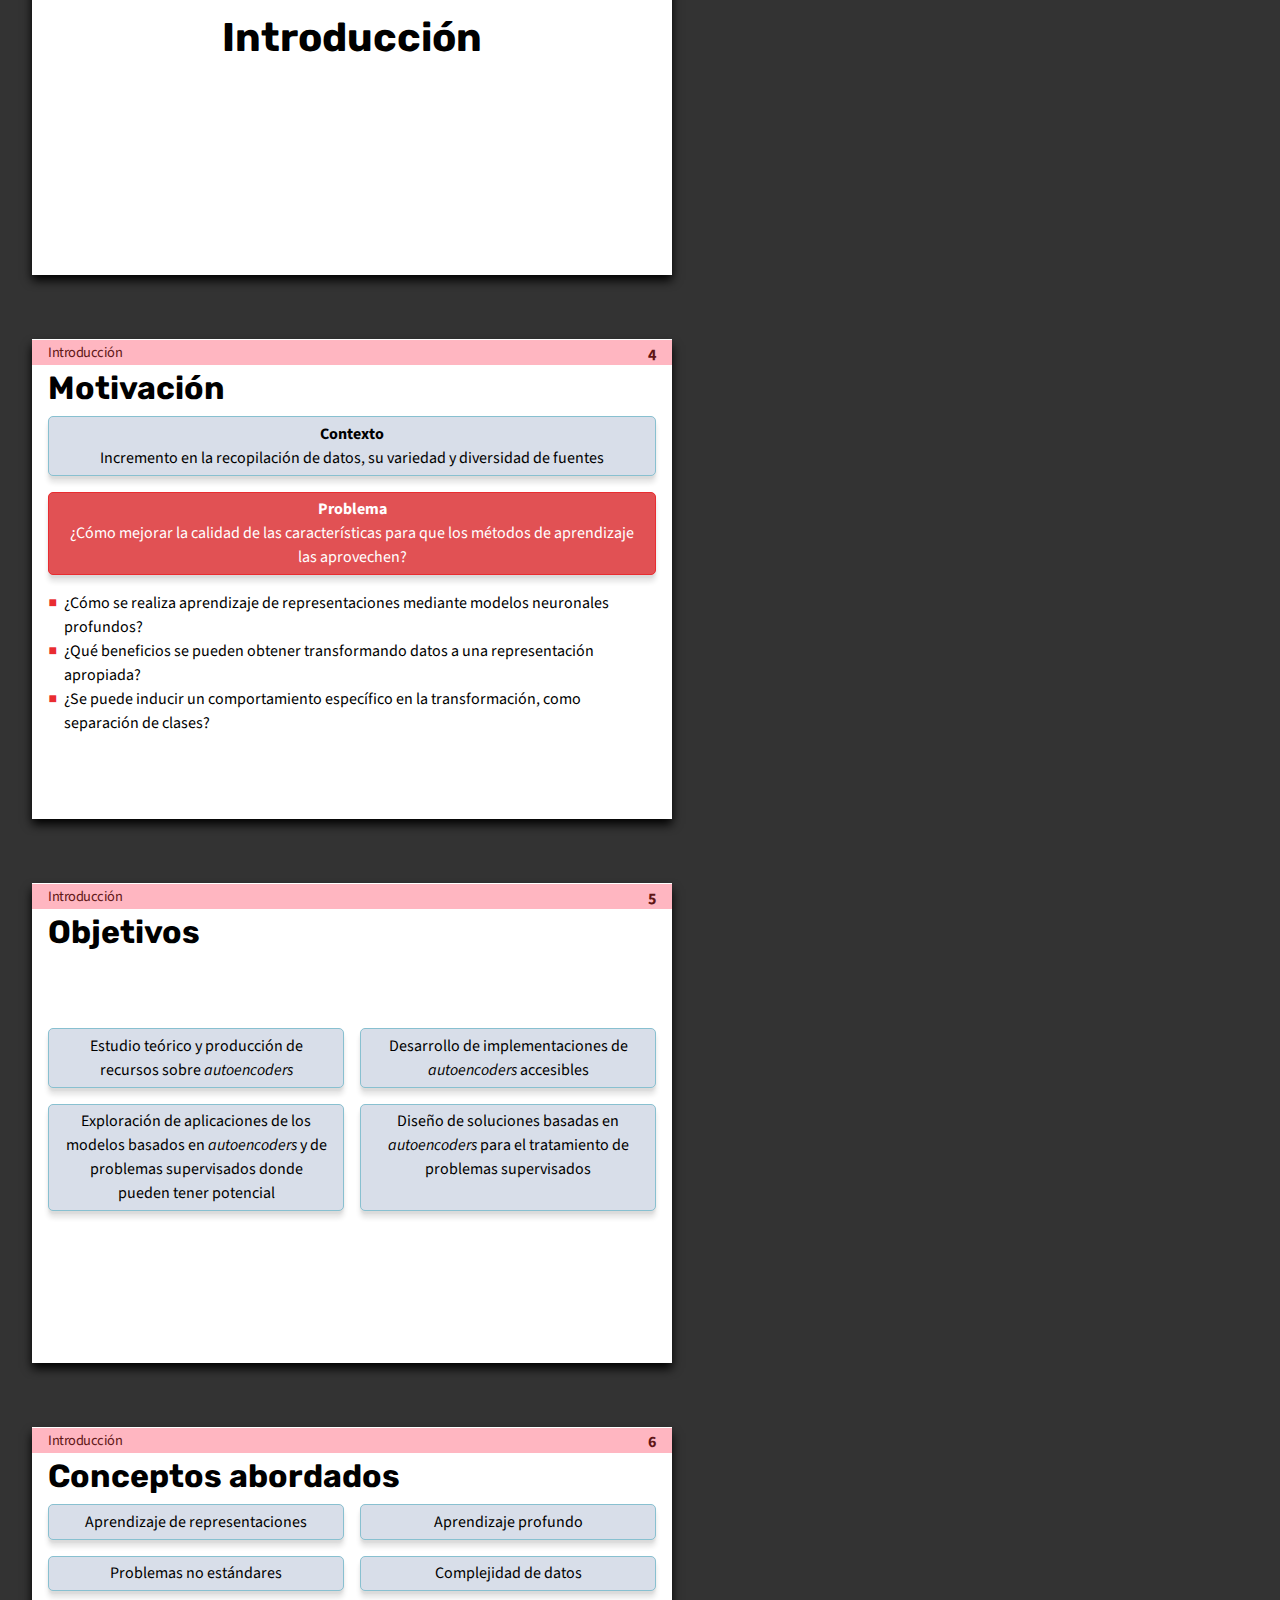
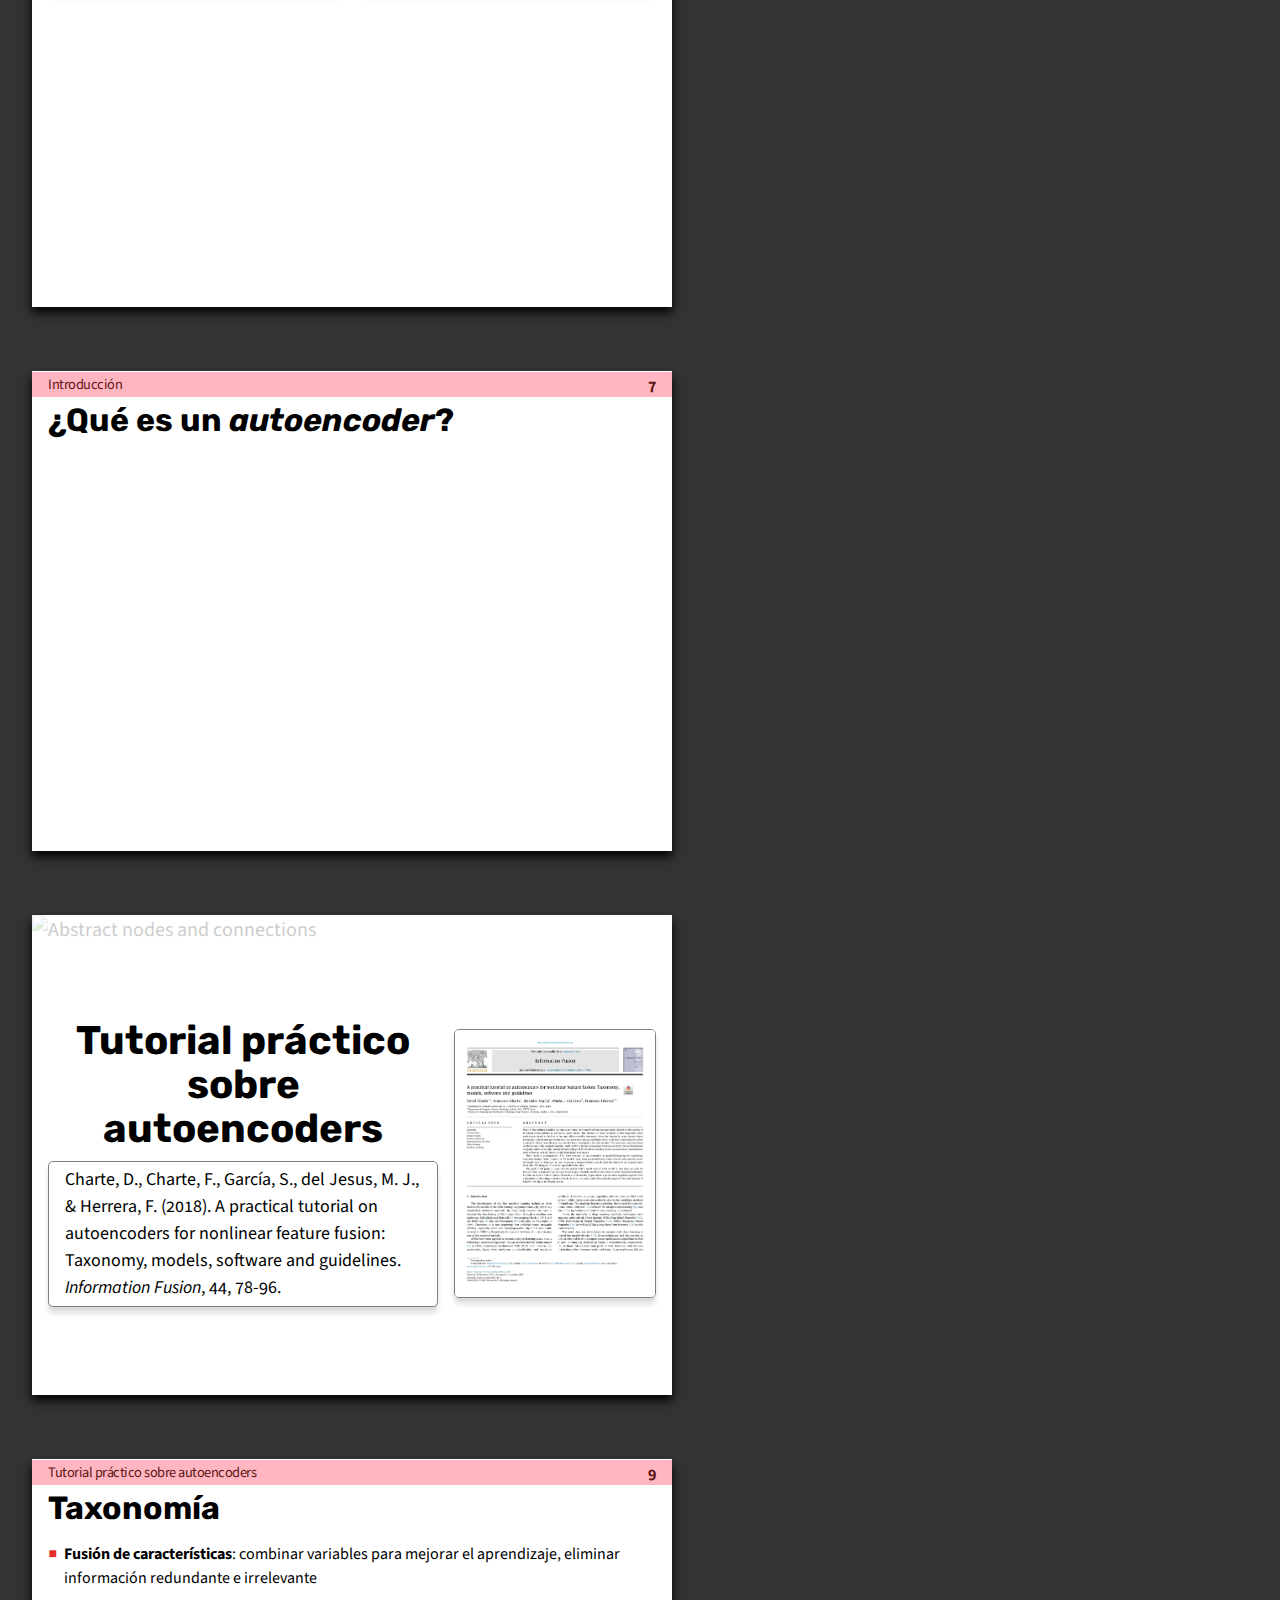
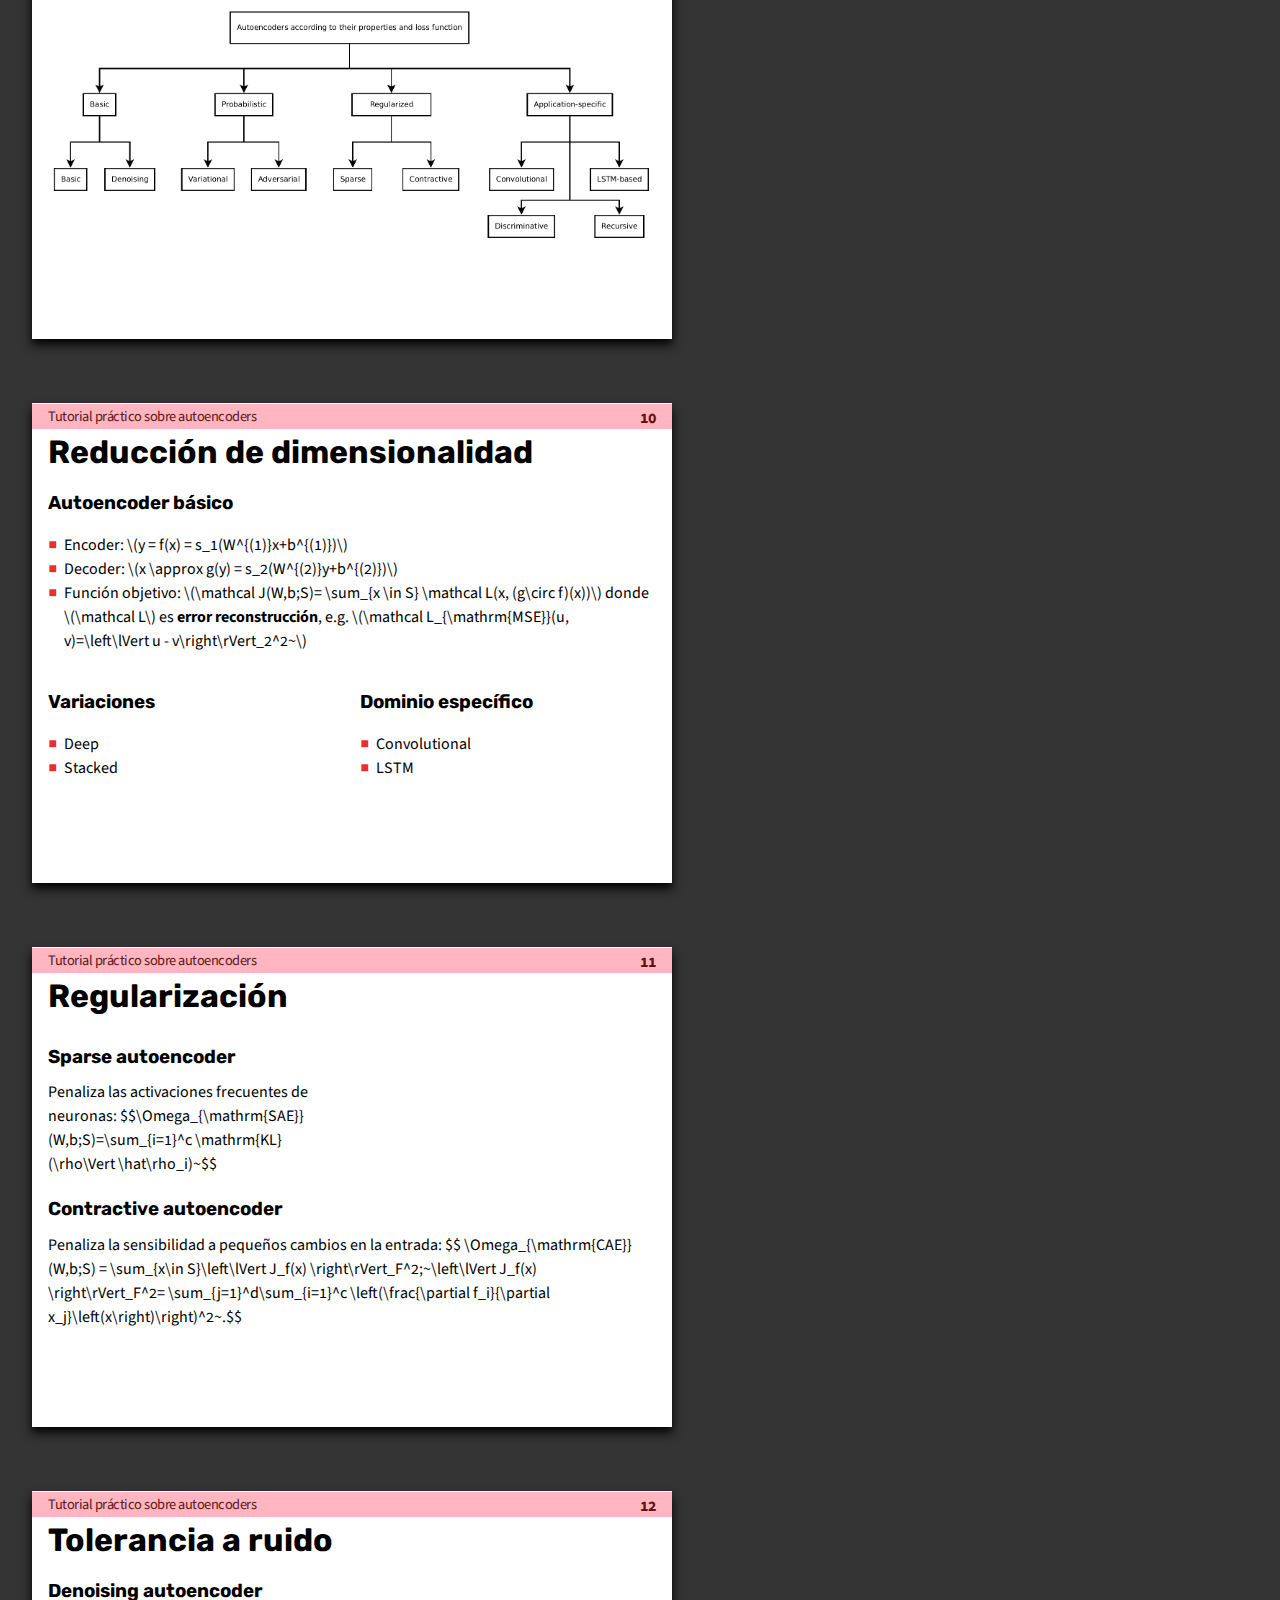
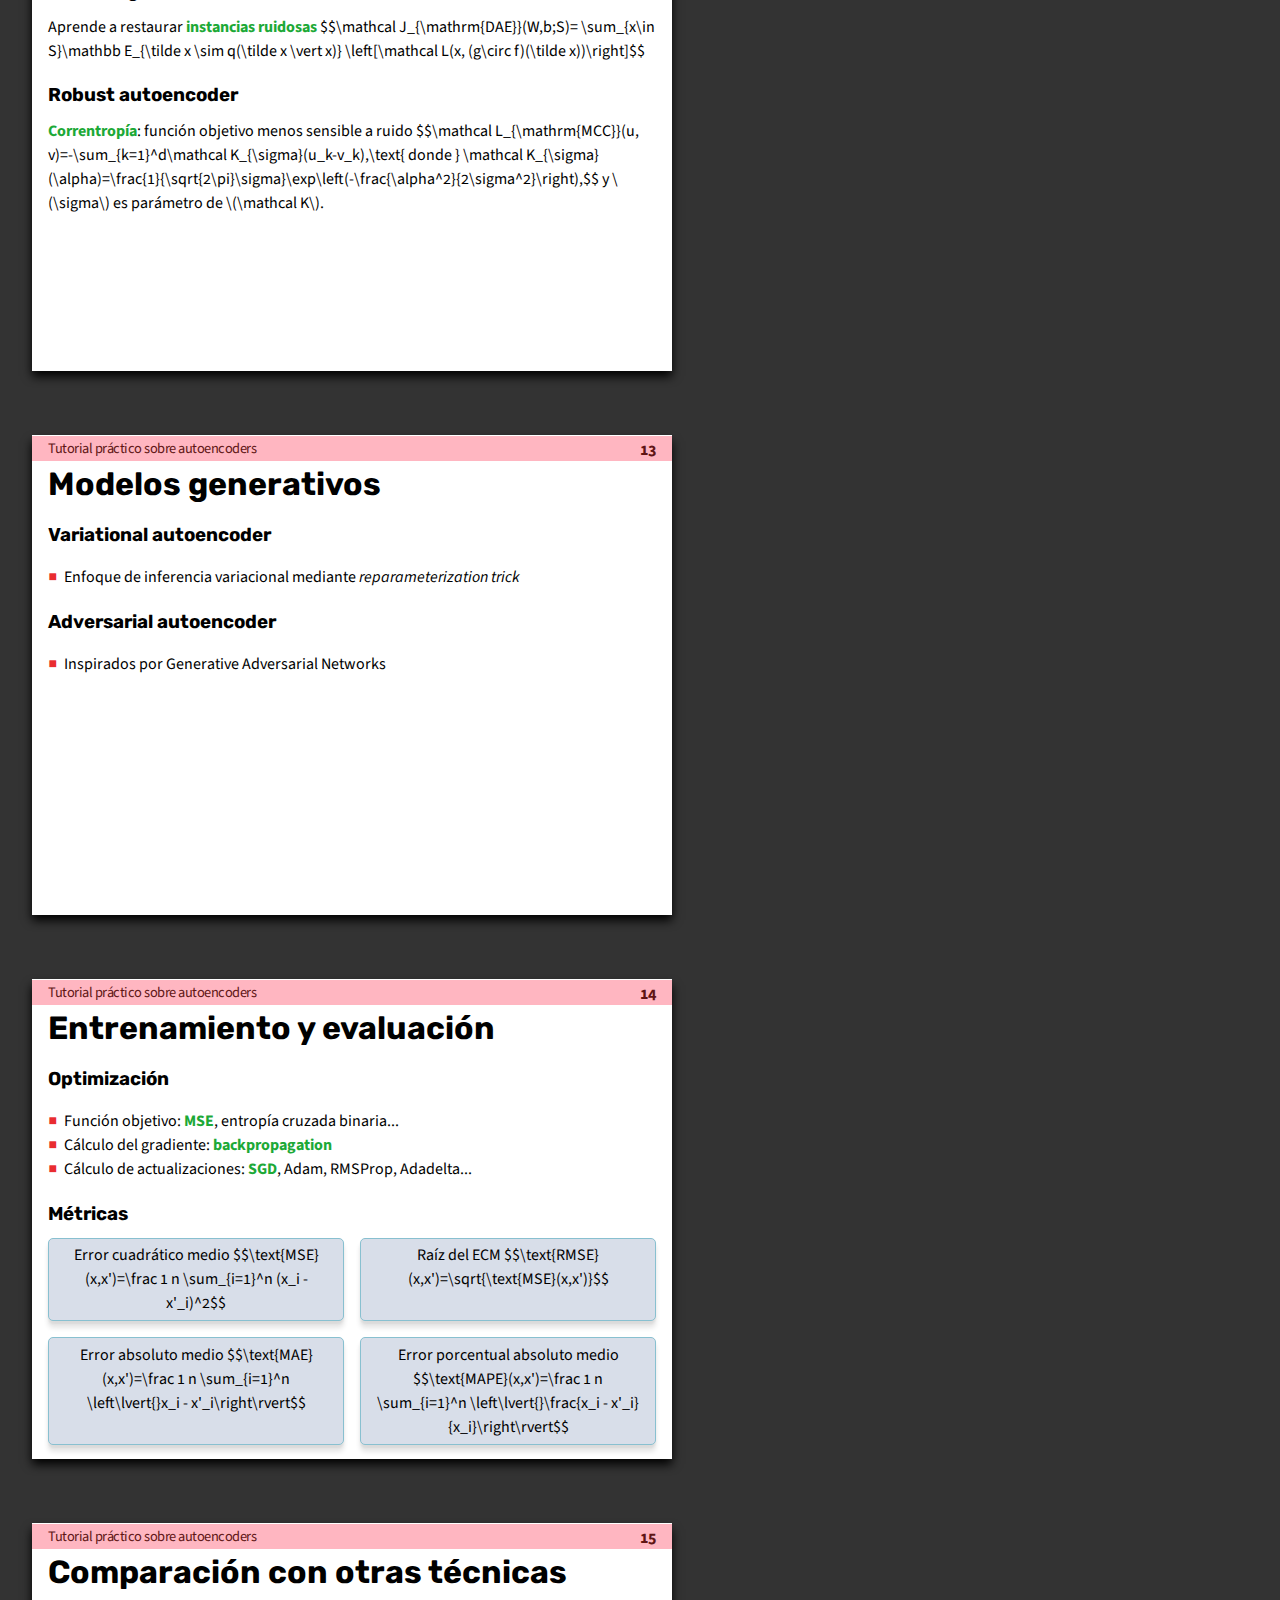
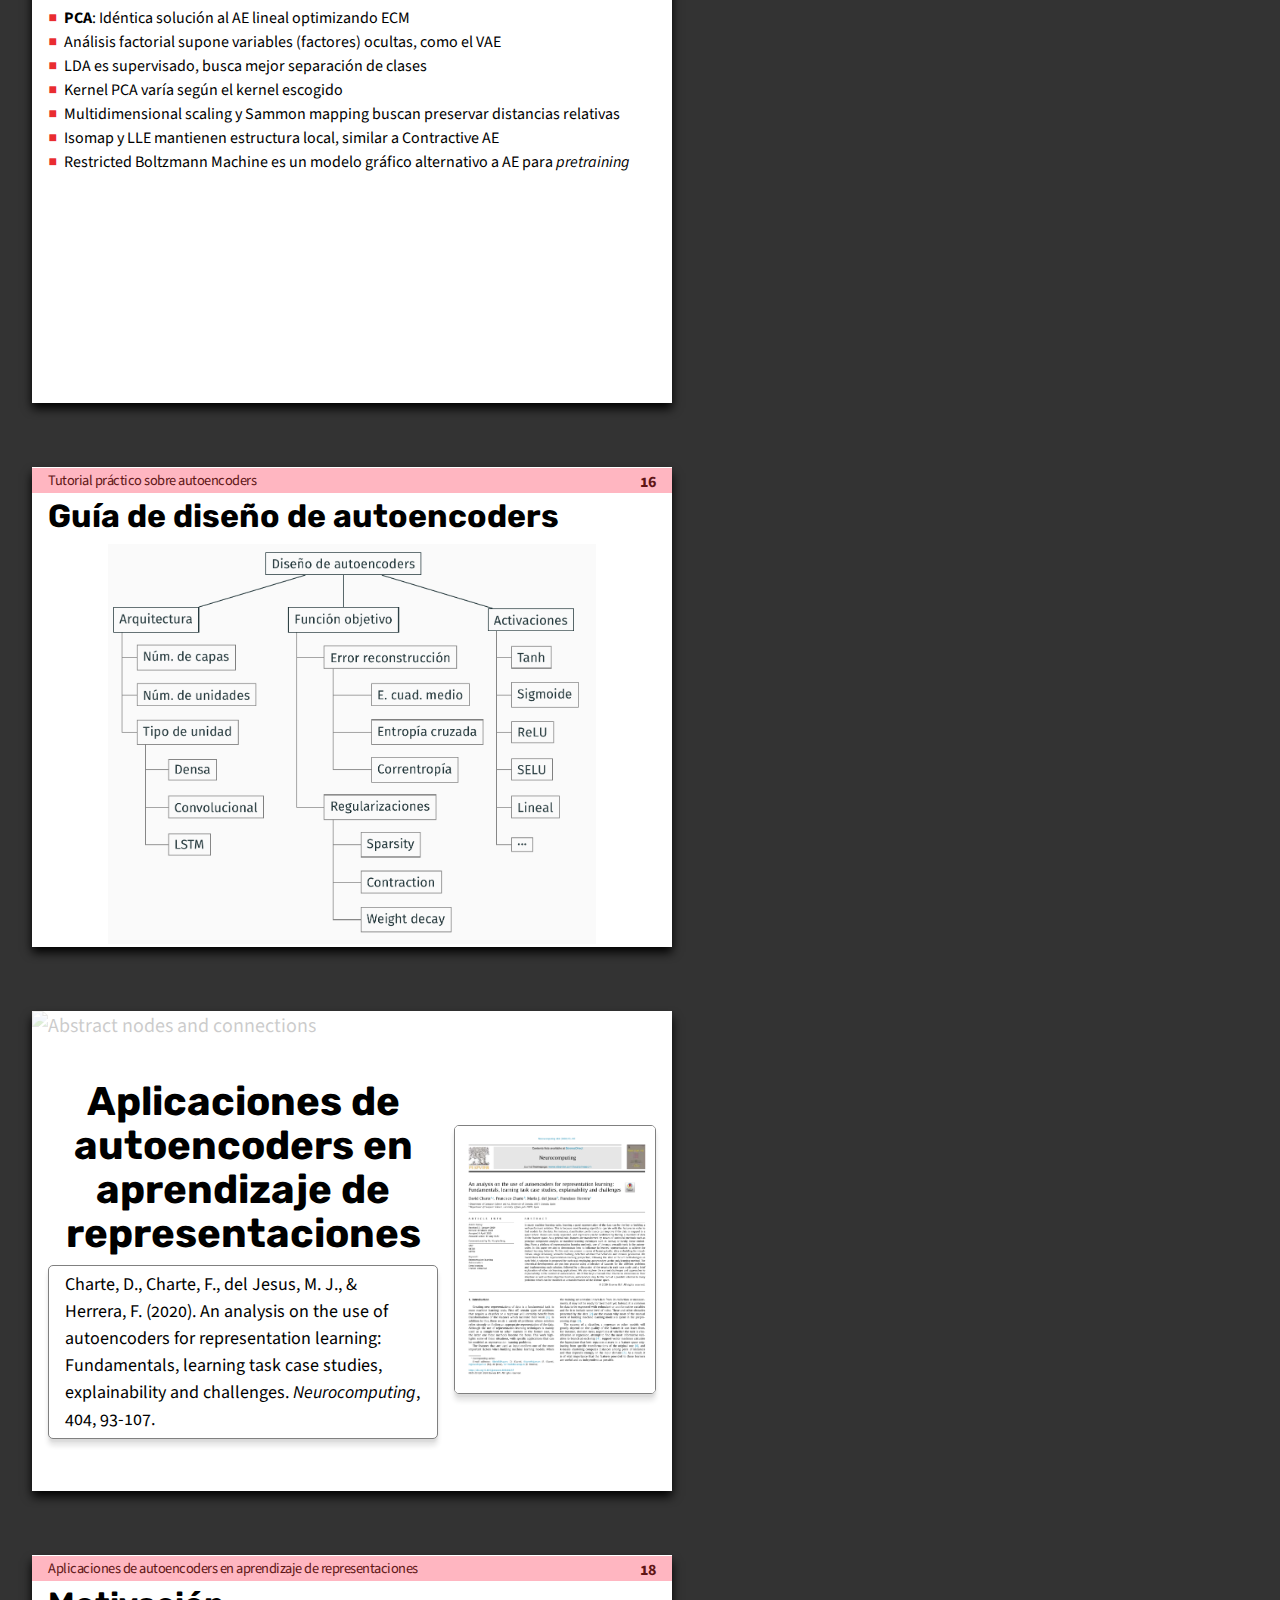
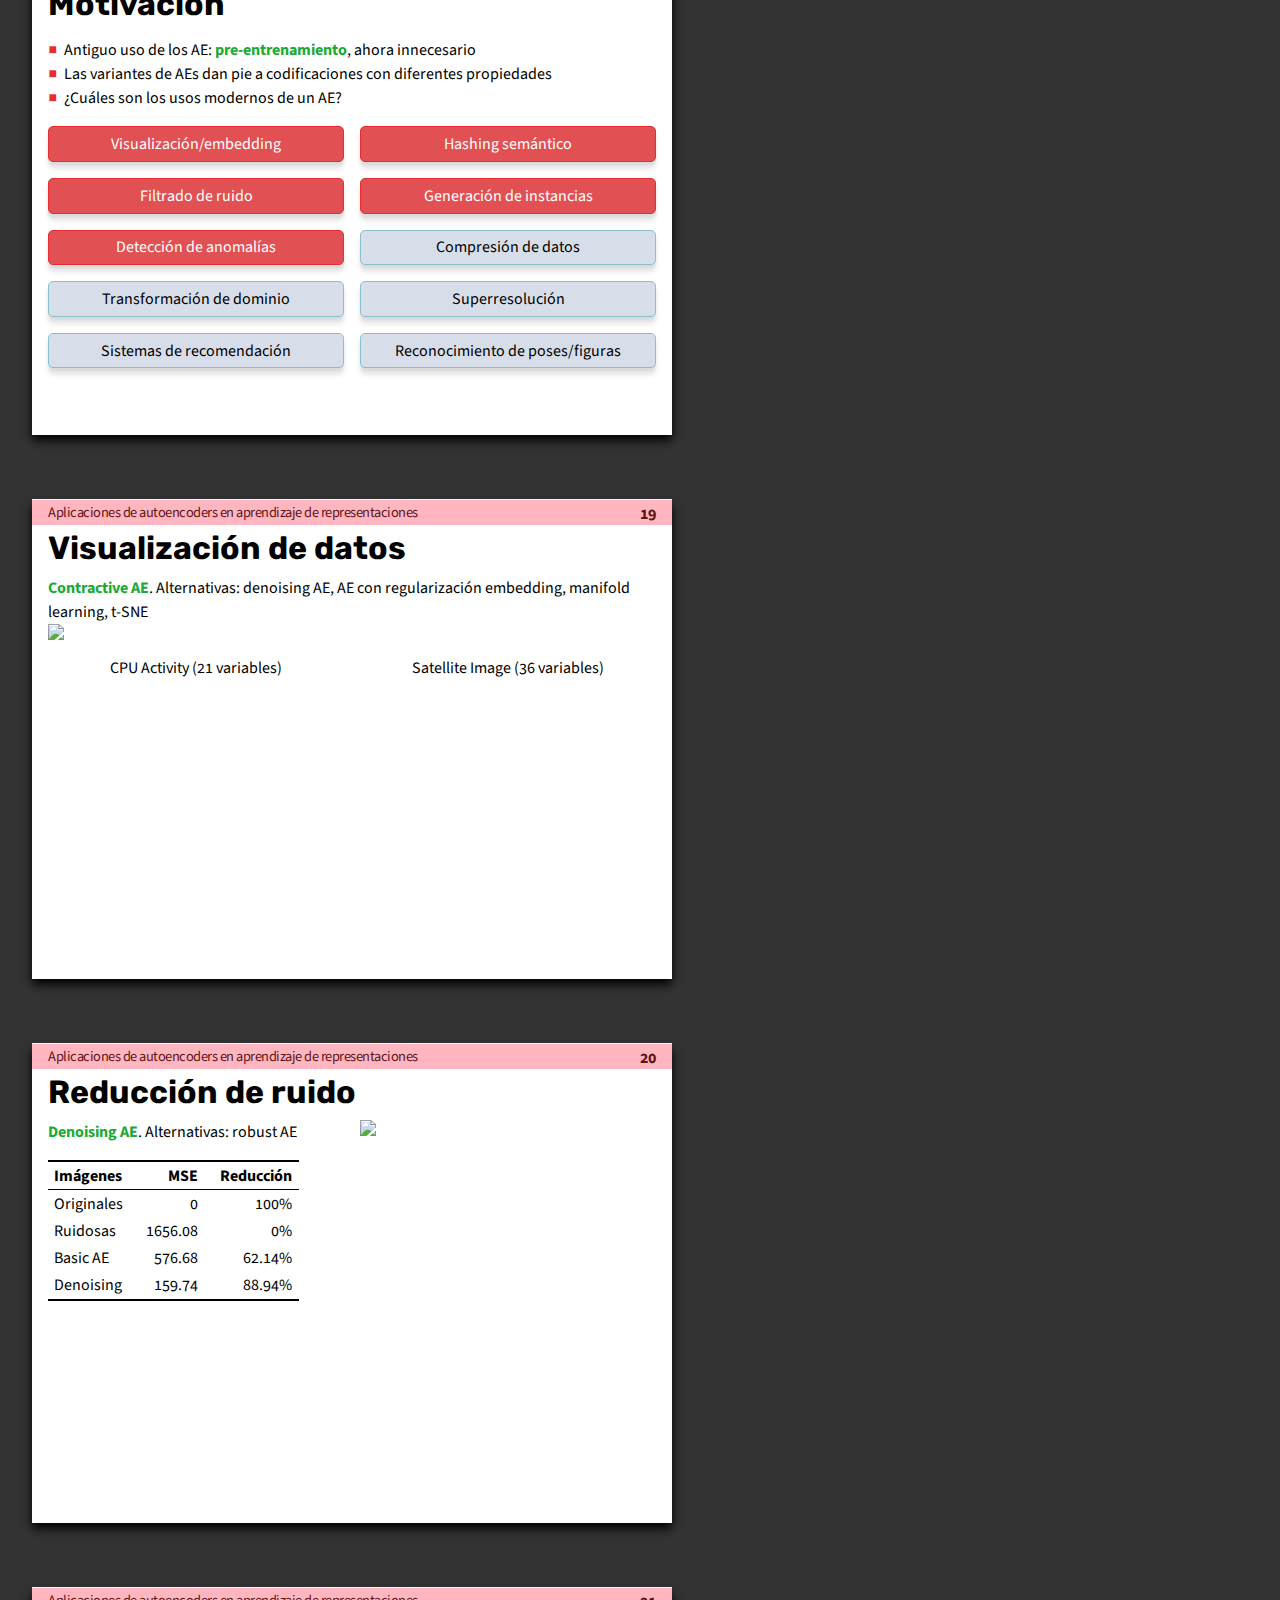
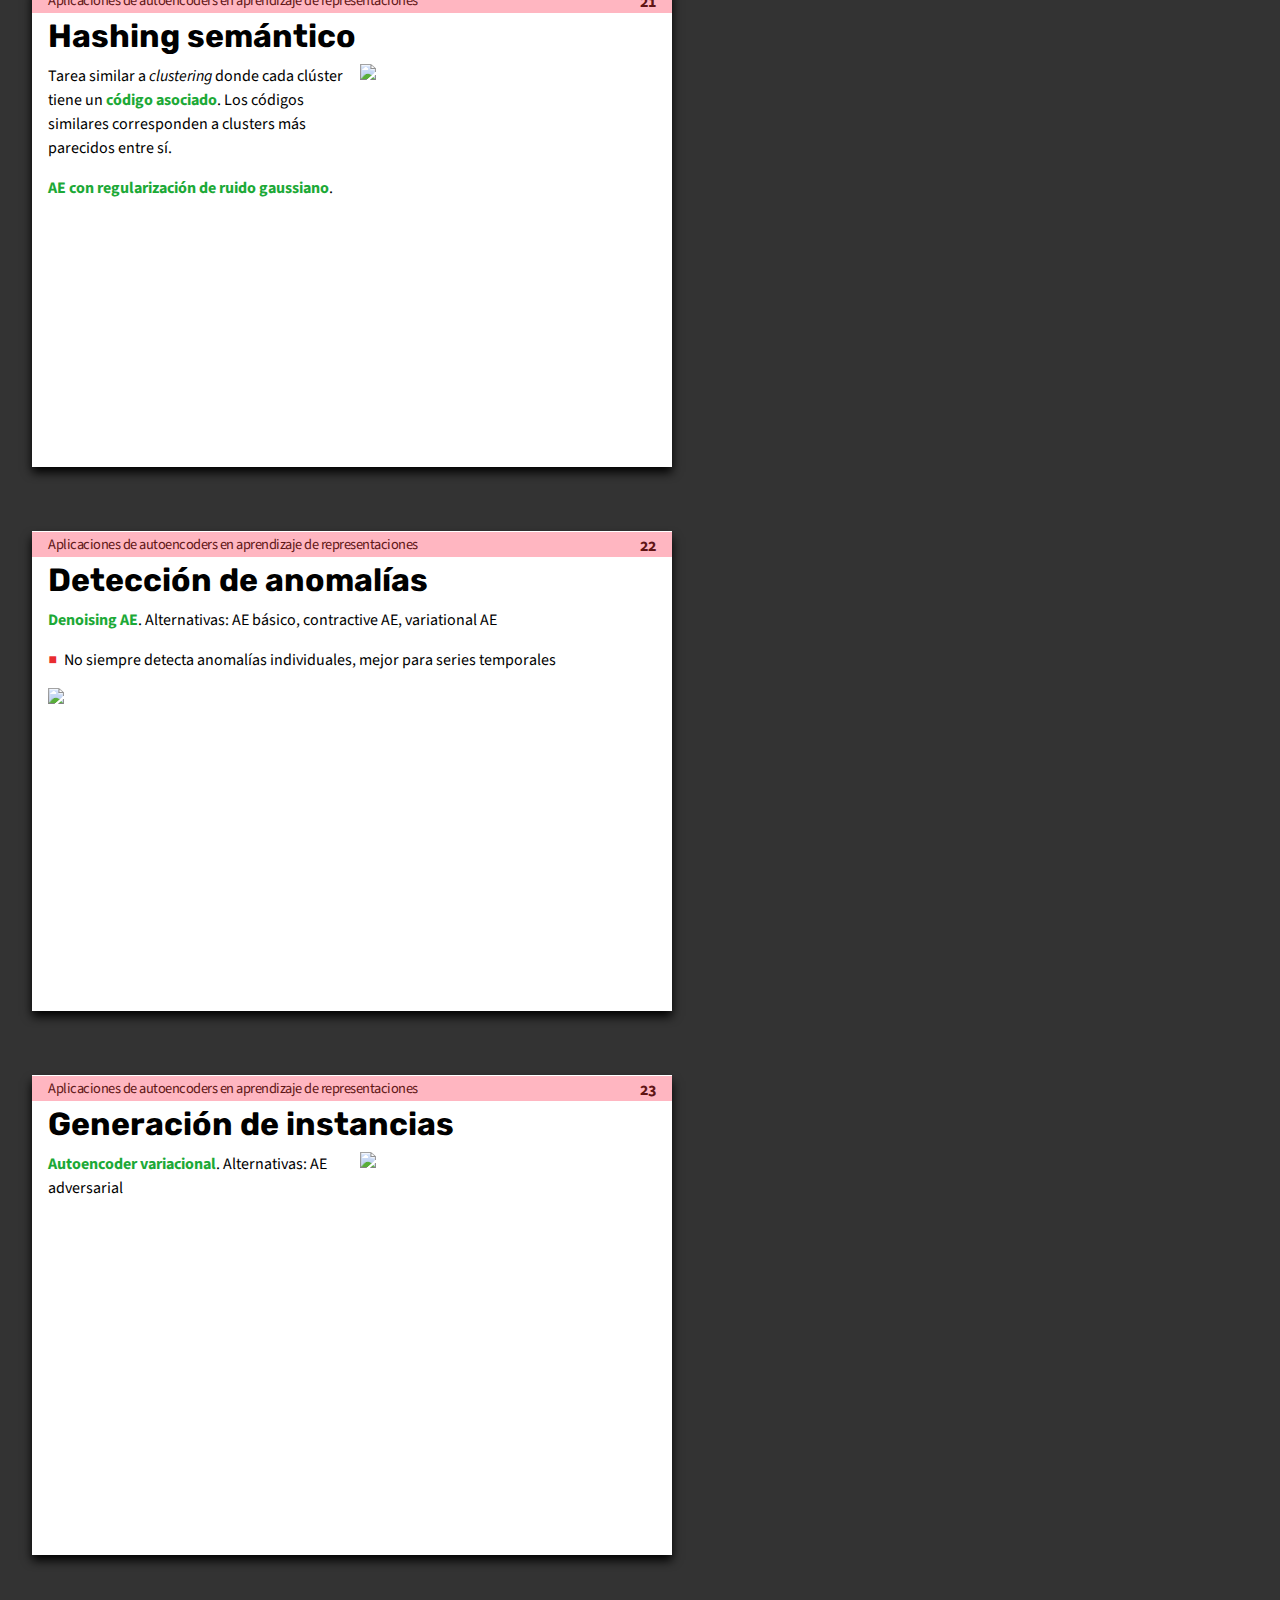
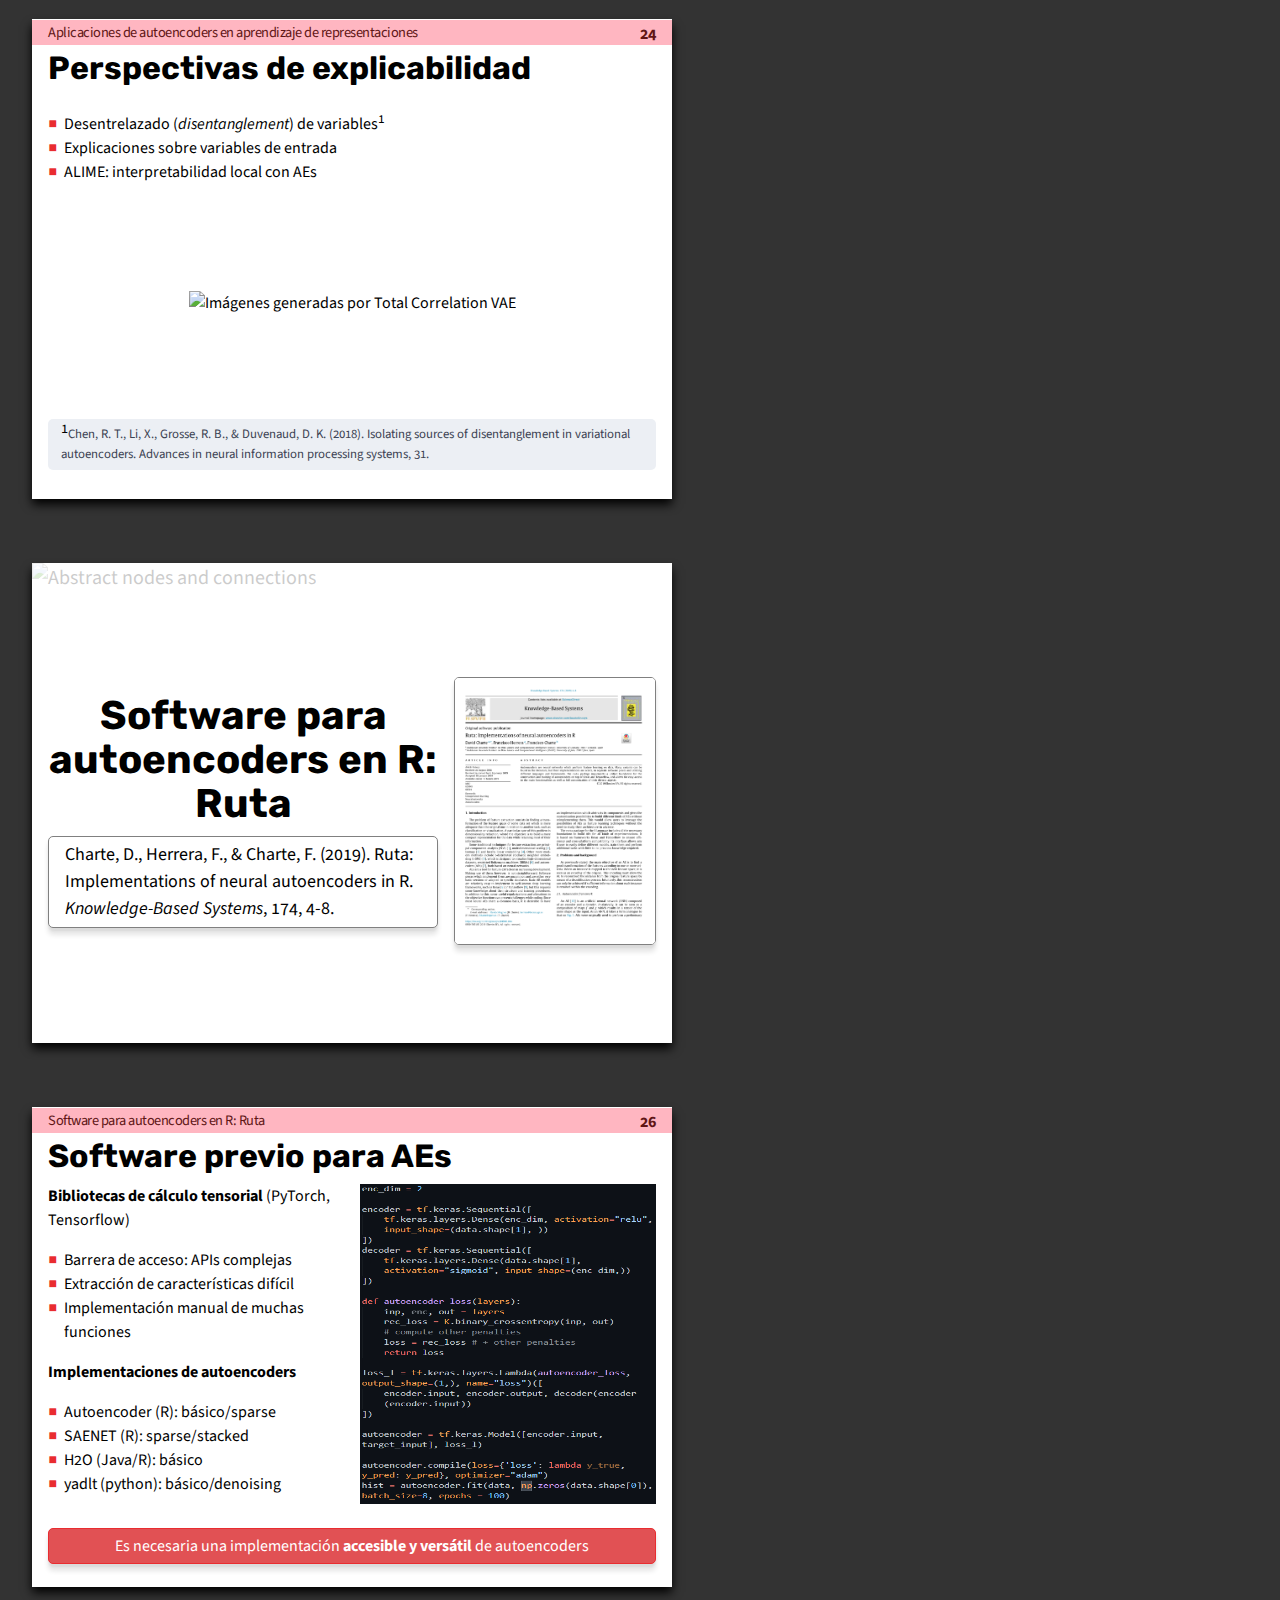
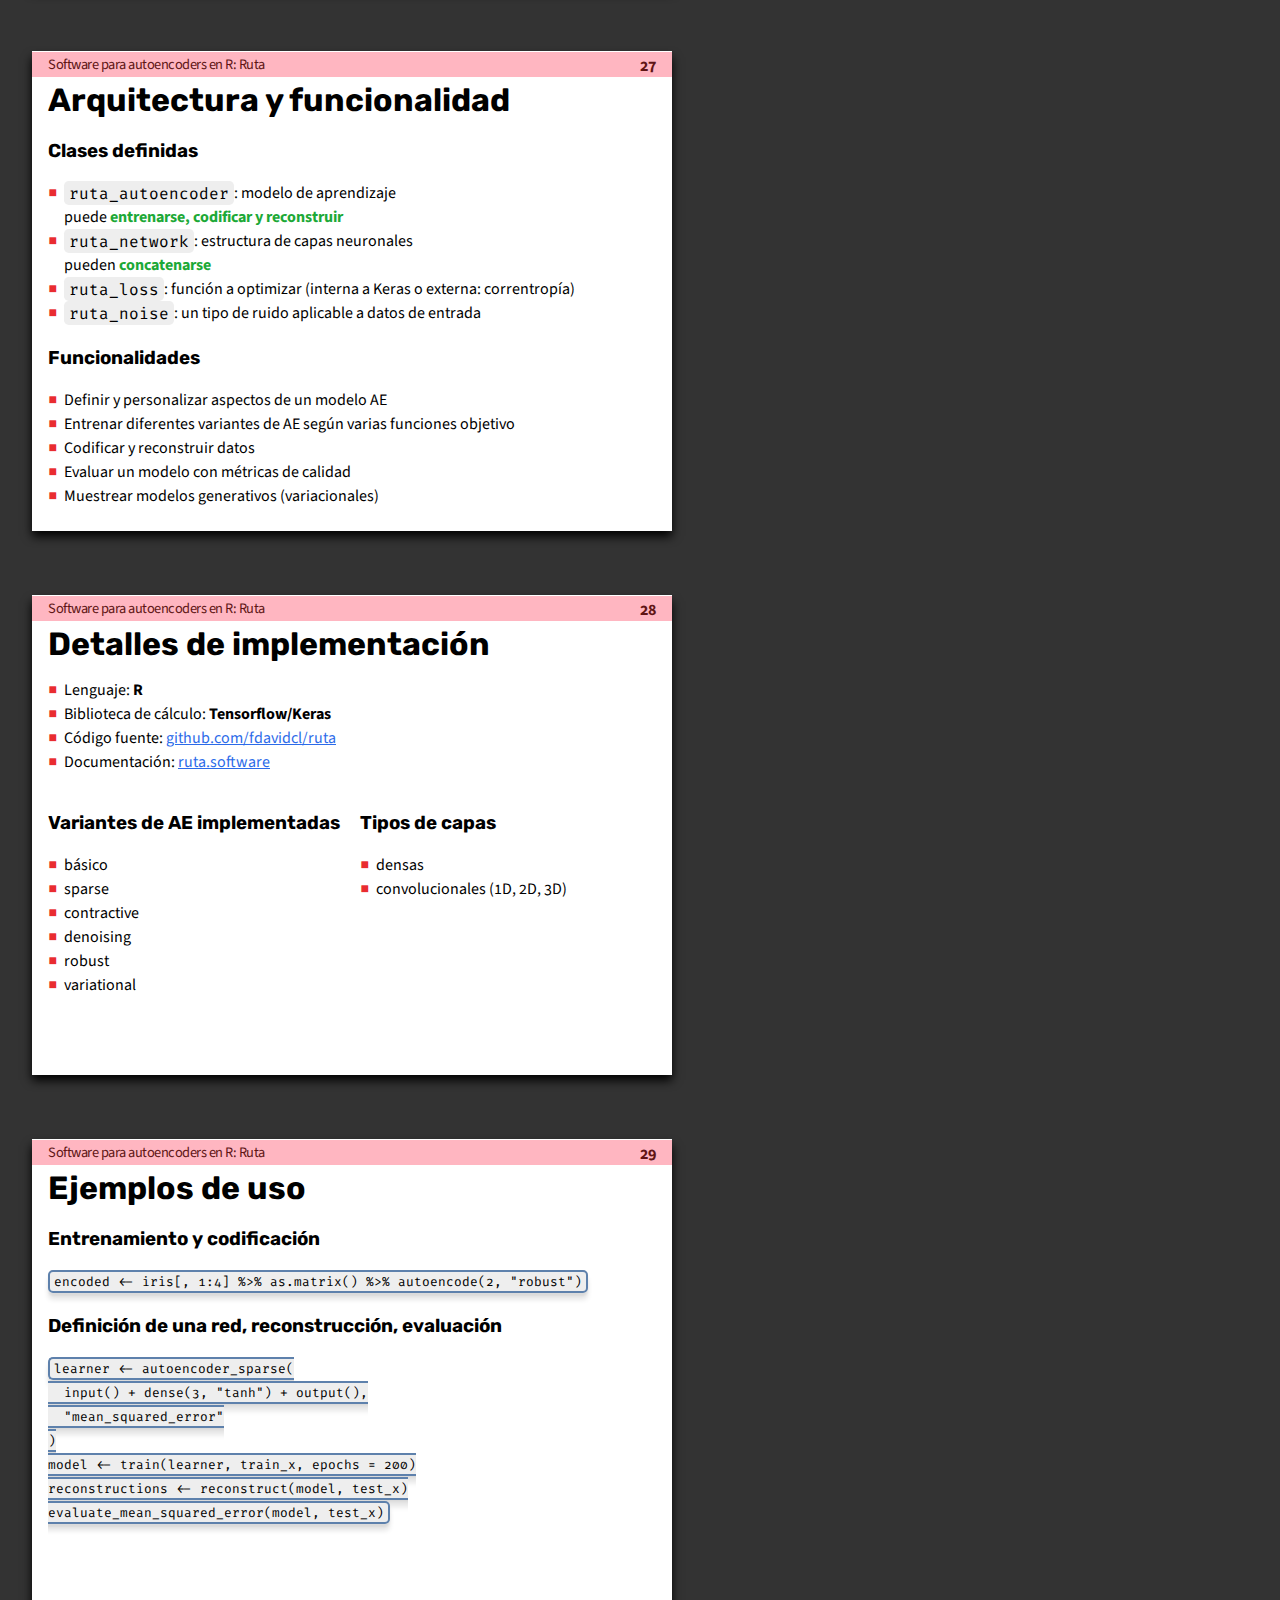
==== commit a7ac853f: "avances" ====
--- a/index.html
+++ b/index.html
@@ -99,19 +99,19 @@
     <h1>Introducción</h1>
   </section>
 
-  <section class="slide" id="contexto">
+  <!-- <section class="slide" id="contexto">
     <h1>Contexto</h1>
     <ul class="incremental">
-        <li>Incremento en la recopilación de datos, su variedad y diversidad de fuentes</li>
-        <li>Incremento en la recopilación de datos, su variedad y diversidad de fuentes</li>
-        <li>Incremento en la recopilación de datos, su variedad y diversidad de fuentes</li>
-    </ul>
-  </section>
+        <li></li>
+    </ul>
+  </section> -->
 
   
   
   <section id="motivación" class="slide">
     <h1>Motivación</h1>
+    <div class="box secondary"><strong>Contexto</strong><br>Incremento en la recopilación de datos, su variedad y diversidad de fuentes</div><p></p>
+    <div class="box next"><strong>Problema</strong><br>¿Cómo mejorar la calidad de las características para que los métodos de aprendizaje las aprovechen?</div>
     <ul class="incremental">
         <li>¿Cómo se realiza aprendizaje de representaciones mediante modelos
             neuronales profundos?</li>
@@ -120,9 +120,9 @@
         <li>¿Se puede inducir un comportamiento específico en la transformación,
             como separación de clases?</li>
     </ul>
-    <p>Este es un párrafo normal de texto</p>
+    <!-- <p>Este es un párrafo normal de texto</p>
     <p><span class="math display">$$\alpha=\sum_{p=0}^ne^{i\pi}$$</span></p>
-    <p class="box">Esta es una caja con texto bastante largo para que ocupe varias líneas. Esta es una caja con texto bastante largo para que ocupe varias líneas. Esta es una caja con texto bastante largo para que ocupe varias líneas. Esta es una caja con texto bastante largo para que ocupe varias líneas</p>
+    <p class="box">Esta es una caja con texto bastante largo para que ocupe varias líneas. Esta es una caja con texto bastante largo para que ocupe varias líneas. Esta es una caja con texto bastante largo para que ocupe varias líneas. Esta es una caja con texto bastante largo para que ocupe varias líneas</p> -->
   </section>
   <section class="slide anchor-bottom" id="objetivos">
       <h1>Objetivos</h1>
@@ -644,23 +644,154 @@
     </ul>
   </section>
 
-  <section class="slide" id="a5s5">
+  <section class="slide" id="a5s5" style="color: red !important">
     <h1>Skaler</h1>
     <h3>Definición</h3>
-    $$\Omega(\theta;S)=- \sum_{j=1}^{d}\left[P_+(j)~ \log\frac{P_+(j)}{P_-(j)} + H(j)\right]$$
-
-    donde \(P_+(j)\) indica la probabilidad de que la \(j\)-ésima variable <strong>tenga el valor más alto</strong> en las instancias positivas (y \(P_+(j)\) lo análogo para negativas):
-
-    $$ P_+(j)=\operatorname{softmax}\left(\frac{1}{N^{+}}\sum_{(x,+1)\in S}f(x)\right)(j)~,\quad  P_-(j)=\operatorname{softmax}\left(\frac{1}{N^{-}}\sum_{(x,-1)\in S}f(x)\right)(j)$$
-
-    $$H(j)=-P(j=0)~\log(P(j=0)) + P(j=1)~\log(P(j=1)) $$
-  </section>
-
-  <section class="slide" id="a5s6">
+    <p>$$\Omega(\theta;S)=- \sum_{j=1}^{d}\left[P_+(j)~ \log\frac{P_+(j)}{P_-(j)} + H(j)\right]$$</p>
+
+    <p>donde \(P_+(j)\) indica la probabilidad de que la \(j\)-ésima variable <strong>tenga el valor más alto</strong> en las instancias positivas (y \(P_+(j)\) lo análogo para negativas):</p>
+
+    <p>$$ P_+(j)=\operatorname{softmax}\left(\frac{1}{N^{+}}\sum_{(x,+1)\in S}f(x)\right)(j)~,\quad  P_-(j)=\operatorname{softmax}\left(\frac{1}{N^{-}}\sum_{(x,-1)\in S}f(x)\right)(j)$$</p>
+
+    <p>$$H(j)=-\left(P(j=0)~\log(P(j=0)) + P(j=1)~\log(P(j=1))\right) $$</p>
+  </section>
+
+  <section class="slide anchor-bottom" id="a5s6">
     <h1>Slicer</h1>
+    <h3>Definición</h3>
+    <ul>
+      <li>Parámetros extra a optimizar: \(w\) y \(b\)</li>
+      <li>Regularización inspirada en <strong>least-squares SVM</strong></li>
+    </ul>
     
-  </section>
-  <!-- dar más bombo al último paper!! -->
+    $$\Omega(\theta;S)=\frac 1 2 \left\Vert w\right\Vert^2+\frac \beta 2\sum_{(x,y)\in S}\left(1 - y\left(w^Tf(x)+b\right)\right)^2$$
+    <div class="space"></div>
+    <img src="images/slicer.png" alt="Modelo Slicer" style="height: 10em">
+  </section>
+
+  <section class="slide" id="a5s7">
+    <h1>Marco experimental: datasets</h1>
+    <!-- <div class="flex narrow">
+      <div class="box secondary">Appendicitis</div>
+      <div class="box secondary">Arcene</div>
+      <div class="box secondary">Australian</div>
+      <div class="box secondary">Bioresponse</div>
+      <div class="box secondary">Christine</div>
+      <div class="box secondary">Dexter</div>
+      <div class="box secondary">Gina</div>
+      <div class="box secondary">Gisette</div>
+      <div class="box labels-grouped">Human Act Rec</div>
+      <div class="box secondary">Hill Valley</div>
+      <div class="box labels-onvsall">Indian (corn)</div>
+      <div class="box labels-onvsall">Indian (soybeans)</div>
+      <div class="box secondary">Ionosphere</div>
+      <div class="box labels-grouped">Isolet (vowels)</div>
+      <div class="box secondary">Jasmine</div>
+      <div class="box secondary">Madelon</div>
+      <div class="box labels-grouped">MFeatFactors (odd)</div>
+      <div class="box labels-grouped">MFeatPixel (odd)</div>
+      <div class="box labels-grouped">Satellite (grey)</div>
+      <div class="box multilabel">Scene (beach)</div>
+      <div class="box multilabel">Scene (sunset)</div>
+      <div class="box multilabel">Scene (fall)</div>
+      <div class="box multilabel">Scene (field)</div>
+      <div class="box multilabel">Scene (mountain)</div>
+      <div class="box multilabel">Scene (urban)</div>
+      <div class="box secondary">Sonar</div>
+      <div class="phantom box"></div>
+    </div> -->
+    <img src="images/datasets.png">
+  </section>
+  <section class="slide" id="a5s8">
+    <h1>Marco experimental</h1>
+    <div class="flex">
+      <div><h3>Métodos</h3><ul>      
+        <li>PCA</li>
+        <li>LLE</li>
+        <li>Isomap</li>
+        <li>AE básico</li>
+        <li>Scorer</li>
+        <li>Skaler</li>
+        <li>Slicer</li>
+      </ul></div>
+      <div><h3>Métricas</h3><ul>
+        <li>F1 (Fisher)</li>
+        <li>F3 (efficiency)</li>
+        <li>ONB (total)</li>
+        <li>ONB (average)</li>
+        <li>L2 (clas. lineal)</li>
+        <li>L3 (linealidad)</li>
+        <li>N3 (clas. 1NN)</li>
+        <li>Para SVM, kNN, MLP:
+          <ul>
+            <li>Fscore</li>
+            <li>AUC</li>
+            <li>Kappa</li>
+          </ul>
+        </li>
+      </ul></div>
+      <div><h3>Parámetros</h3><ul>
+        <li>Dimensión: \(\max\{\min\{\sqrt d, \frac{n}{10}\},2\}\)</li>
+        <li>Épocas: 200</li>
+        <li>Capas ocultas: 1 o 3</li>
+        <li>Activación: ReLU, Sigmoide (Skaler)</li>
+        <li>Peso Scorer: 0.01</li>
+        <li>Peso Skaler: 0.1</li>
+        <li>Peso Slicer: 1</li>
+        <li>Error reconstrucción: entropía cruzada</li>
+      </ul></div>
+    </div>
+    <!-- <table>
+      <thead>
+        <th>Método</th>
+        <th>Descripción</th>
+      </thead>
+      <tr>
+        <td>PCA</td>
+        <td>Maximización varianza (lineal)</td>
+      </tr>
+      <tr>
+        <td>LLE</td>
+        <td>Manifold learning (vecindarios)</td>
+      </tr>
+      <tr>
+        <td>Isomap</td>
+        <td>Manifold learning (basado en MDS)</td>
+      </tr>
+      <tr>
+        <td>AE básico</td>
+        <td>Red neuronal para codificación</td>
+      </tr>
+      <tr>
+        <td>Scorer</td>
+        <td>AE propuesto con ratio Fisher</td>
+      </tr>
+      <tr>
+        <td>Skaler</td>
+        <td>AE propuesto con Kullback-Leibler</td>
+      </tr>
+      <tr>
+        <td>Slicer</td>
+        <td>AE propuesto con objetivo LSSVM</td>
+      </tr>
+    </table> -->
+  </section>
+    
+  <section class="slide" id="a5s9">
+    <h1>Resultados</h1>  
+    <div class="flex">
+      <img src="images/results.png" alt="Tabla de resultados">
+    </div>
+  </section>
+
+  <section class="slide" id="a5s10">
+    <h1>Resultados</h1>
+    
+    <img src="images/cdp.png" alt="Critical distance plot" style="width:30em;">
+
+    <h3>Resultados completos</h3>
+    <a href="https://ari-dasci.github.io/S-reducing-complexity">ari-dasci.github.io/S-reducing-complexity</a>
+  </section>
 
   <section class="slide cover clear" id="conclusiones">
     <img class="cover" src="images/fondo_portada.png"
@@ -668,8 +799,52 @@
     <h1>Comentarios finales</h1>
   </section>
 
+  <section class="slide cover clear" id="dash">
+    <img src="images/dashboard.png" alt="Dashboard" class="">
+  </section>
+
+  <section class="cover slide clear titleslide flex" id=cover>
+    <div class="left-side vertical-logo">
+        <span></span>
+        <img src="images/logo_neg.png">
+    </div>
+    <div class="right-side">
+      <img class="cover" src="images/fondo_portada.png"
+      alt="Abstract nodes and connections" />
+      <h1>
+        Mejoras en tratamiento de <br>
+        <span class="larger">problemas de clasificación</span><br>
+        con modelos basados en <br>
+        <span class="largest"><i>autoencoders</i></span>
+      </h1>
+      <p class="subtitle">Tesis para la obtención del título de doctor por
+        la Universidad de Granada</p>
+      <p class="institution">Programa de Doctorado en Tecnologías de la
+        Información y la Comunicación<br>&nbsp;</p>
+      <p class="author">Francisco David Charte Luque
+        <a href="mailto:bert@w3.org" >&lt;fdavidcl@ugr.es&gt;</a></p>
+      <p class="supervisors">
+        <span class="subtitle">Directores:</span><br>
+          Francisco Herrera Triguero<br>
+          Francisco Charte Ojeda
+      </p>
+      <p class=note>6 de julio de 2022<br>
+    </div>
+  </section>
+
   <div class="slide cover clear" id="apendice">
     <h1>Apéndice</h1>
+  </div>
+
+  <div class="slide" id="ap0">
+    <h1>Colaboraciones</h1>
+    <div class="citation">Luengo, J., Moreno, R., Sevillano, I., Charte, D., Peláez-Vegas, A., Fernández-Moreno, M., ... & Herrera, F. (2022). A tutorial on the segmentation of metallographic images: Taxonomy, new MetalDAM dataset, deep learning-based ensemble model, experimental analysis and challenges. Information Fusion, 78, 232-253.</div>
+    <div class="citation">Pascual-Triana, J. D., Charte, D., Andrés Arroyo, M., Fernández, A., & Herrera, F. (2021). Revisiting data complexity metrics based on morphology for overlap and imbalance: snapshot, new overlap number of balls metrics and singular problems prospect. Knowledge and Information Systems, 63(7), 1961-1989.</div>
+    <div class="citation">Tabik, S., Gómez-Ríos, A., Martín-Rodríguez, J. L., Sevillano-García, I., Rey-Area, M., Charte, D., ... & Herrera, F. (2020). COVIDGR dataset and COVID-SDNet methodology for predicting COVID-19 based on chest X-ray images. IEEE journal of biomedical and health informatics, 24(12), 3595-3605.</div>
+    <div class="citation">Górriz, J. M., Ramírez, J., Ortíz, A., Martínez-Murcia, F. J., Segovia, F., Suckling, J., ... & Ferrández, J. M. (2020). Artificial intelligence within the interplay between natural and artificial computation: Advances in data science, trends and applications. Neurocomputing, 410, 237-270.</div>
+    
+    <div class="citation">Charte, F., Rivera, A. J., Charte, D., del Jesus, M. J., & Herrera, F. (2018). Tips, guidelines and tools for managing multi-label datasets: The mldr. datasets R package and the Cometa data repository. Neurocomputing, 289, 68-85.</div>
+
   </div>
 
   <div class="slide" id="ap1">
--- a/assets/css/simple.css
+++ b/assets/css/simple.css
@@ -572,6 +572,21 @@
 .box:not(.secondary) a {
   color: white;
 }
+.box.labels-grouped {
+  border-color: #88c0d0;
+  background-color: #b48ead;
+  color: black;
+}
+.box.labels-onvsall {
+  border-color: #88c0d0;
+  background-color: #a3be8c;
+  color: black;
+}
+.box.multilabel {
+  border-color: #88c0d0;
+  background-color: #d08770;
+  color: black;
+}
 
 /* hide katex generated plain markup */
 .katex-html {
@@ -746,6 +761,12 @@
   flex-grow: 1;
   flex-basis: 10em;
 }
+.flex.narrow {
+  gap: .5em;
+}
+.flex.narrow > * {
+  flex-basis: 8em;
+}
 
 .anchor-bottom {
   display: flex;
@@ -767,4 +788,8 @@
 
 .phantom {
   visibility: hidden;
+}
+
+.citation + .citation {
+  margin-top: .3rem;
 }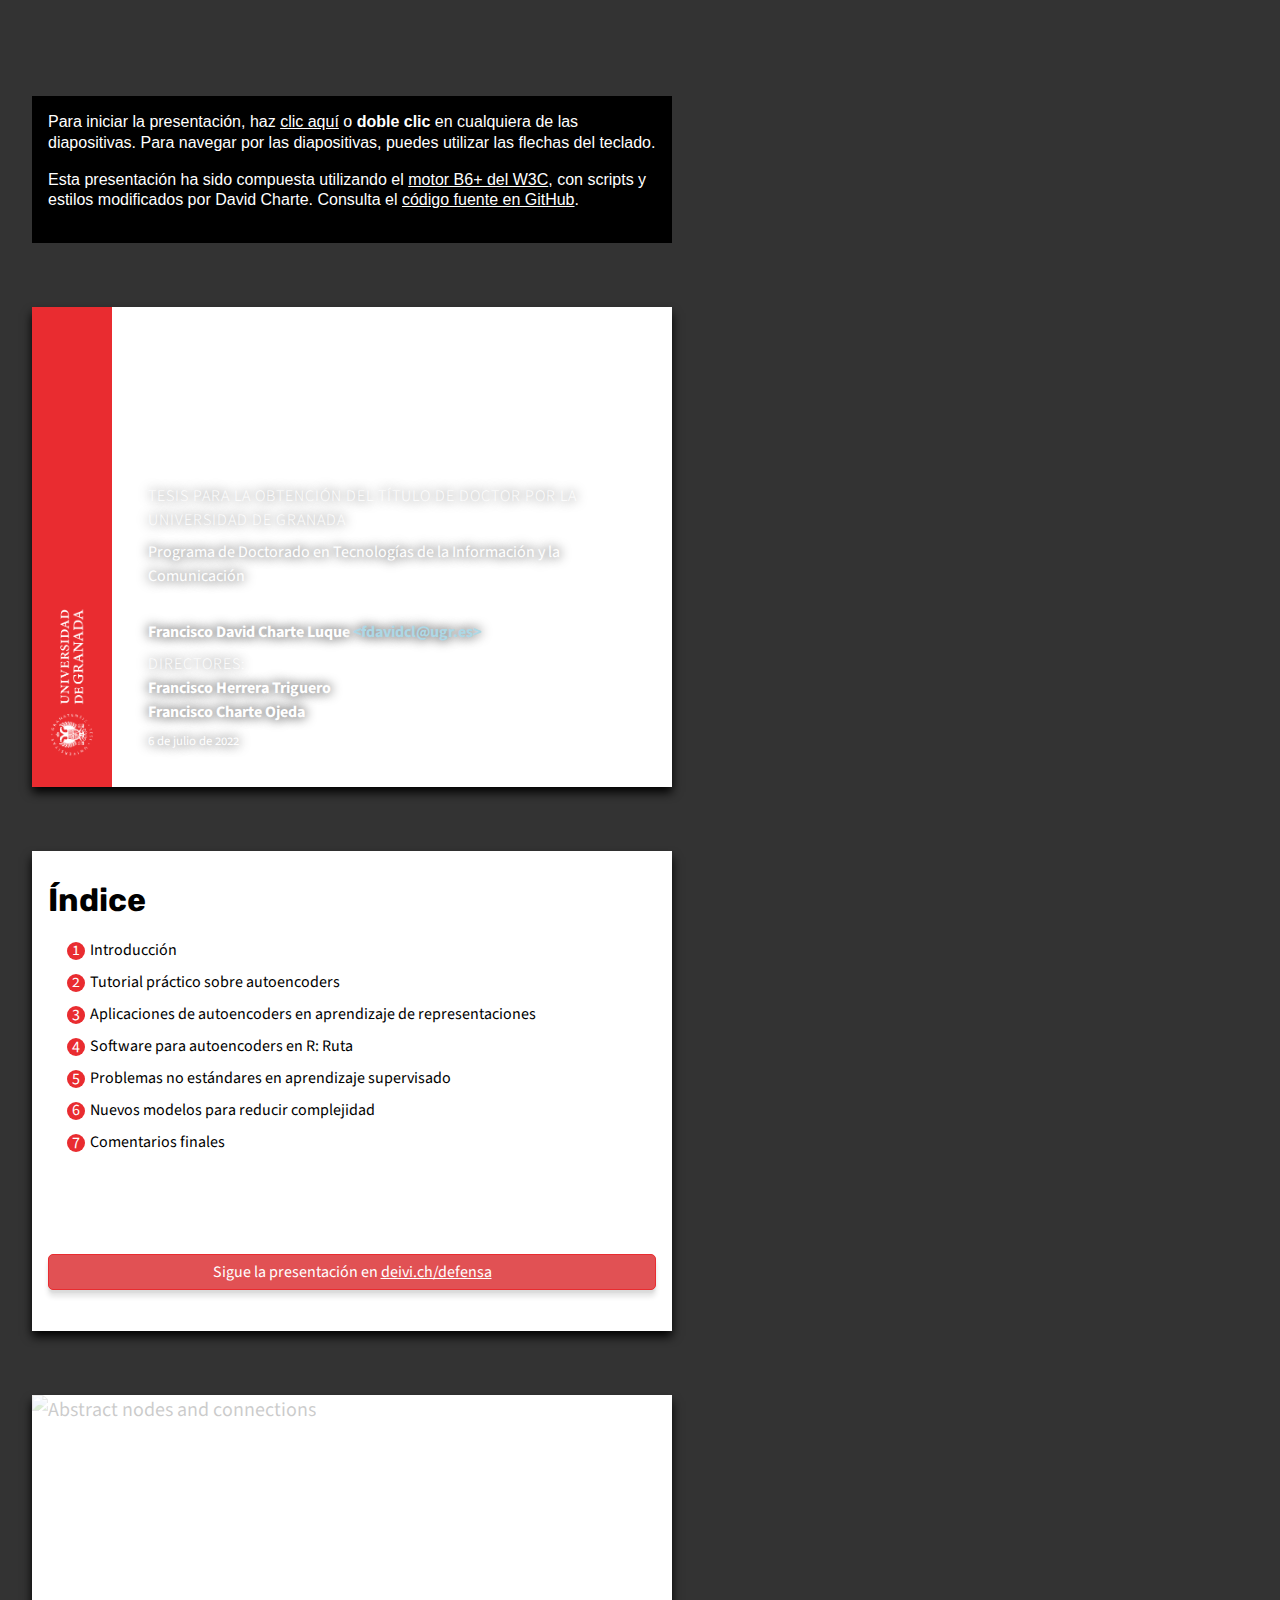
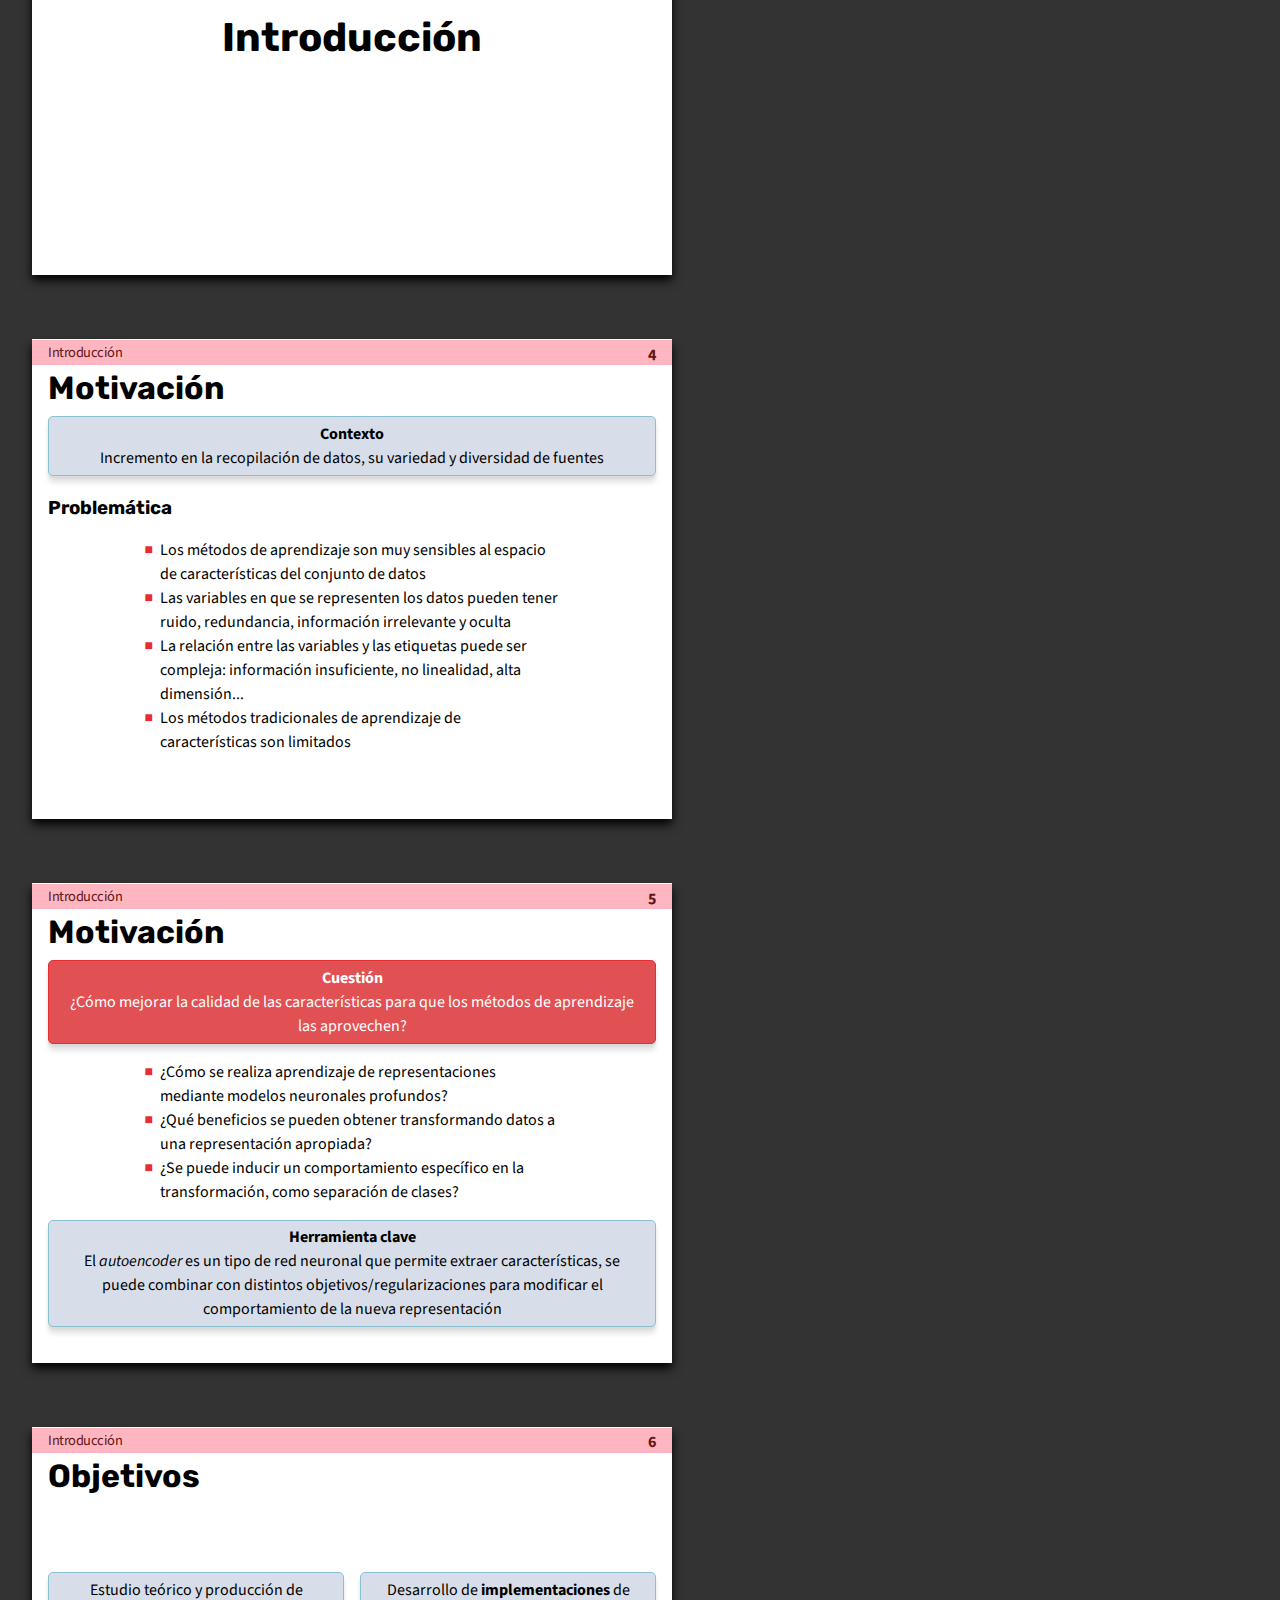
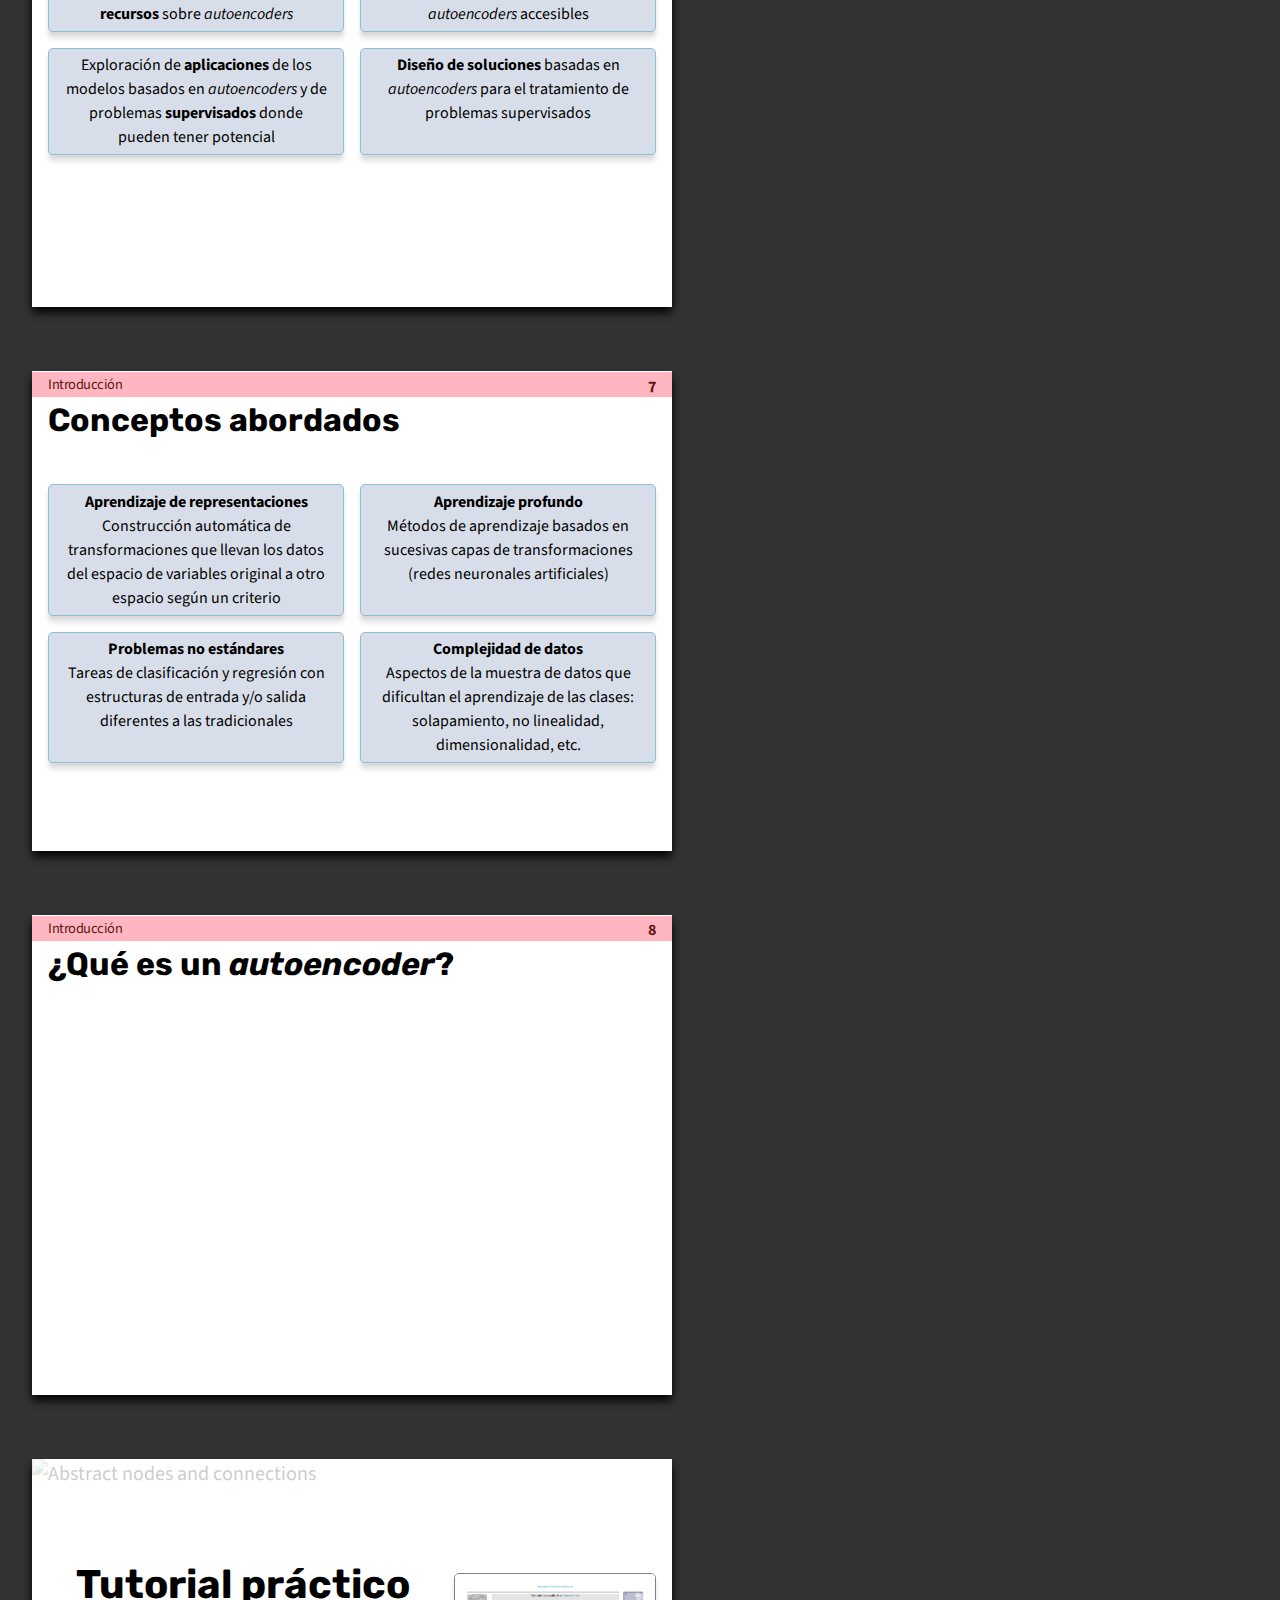
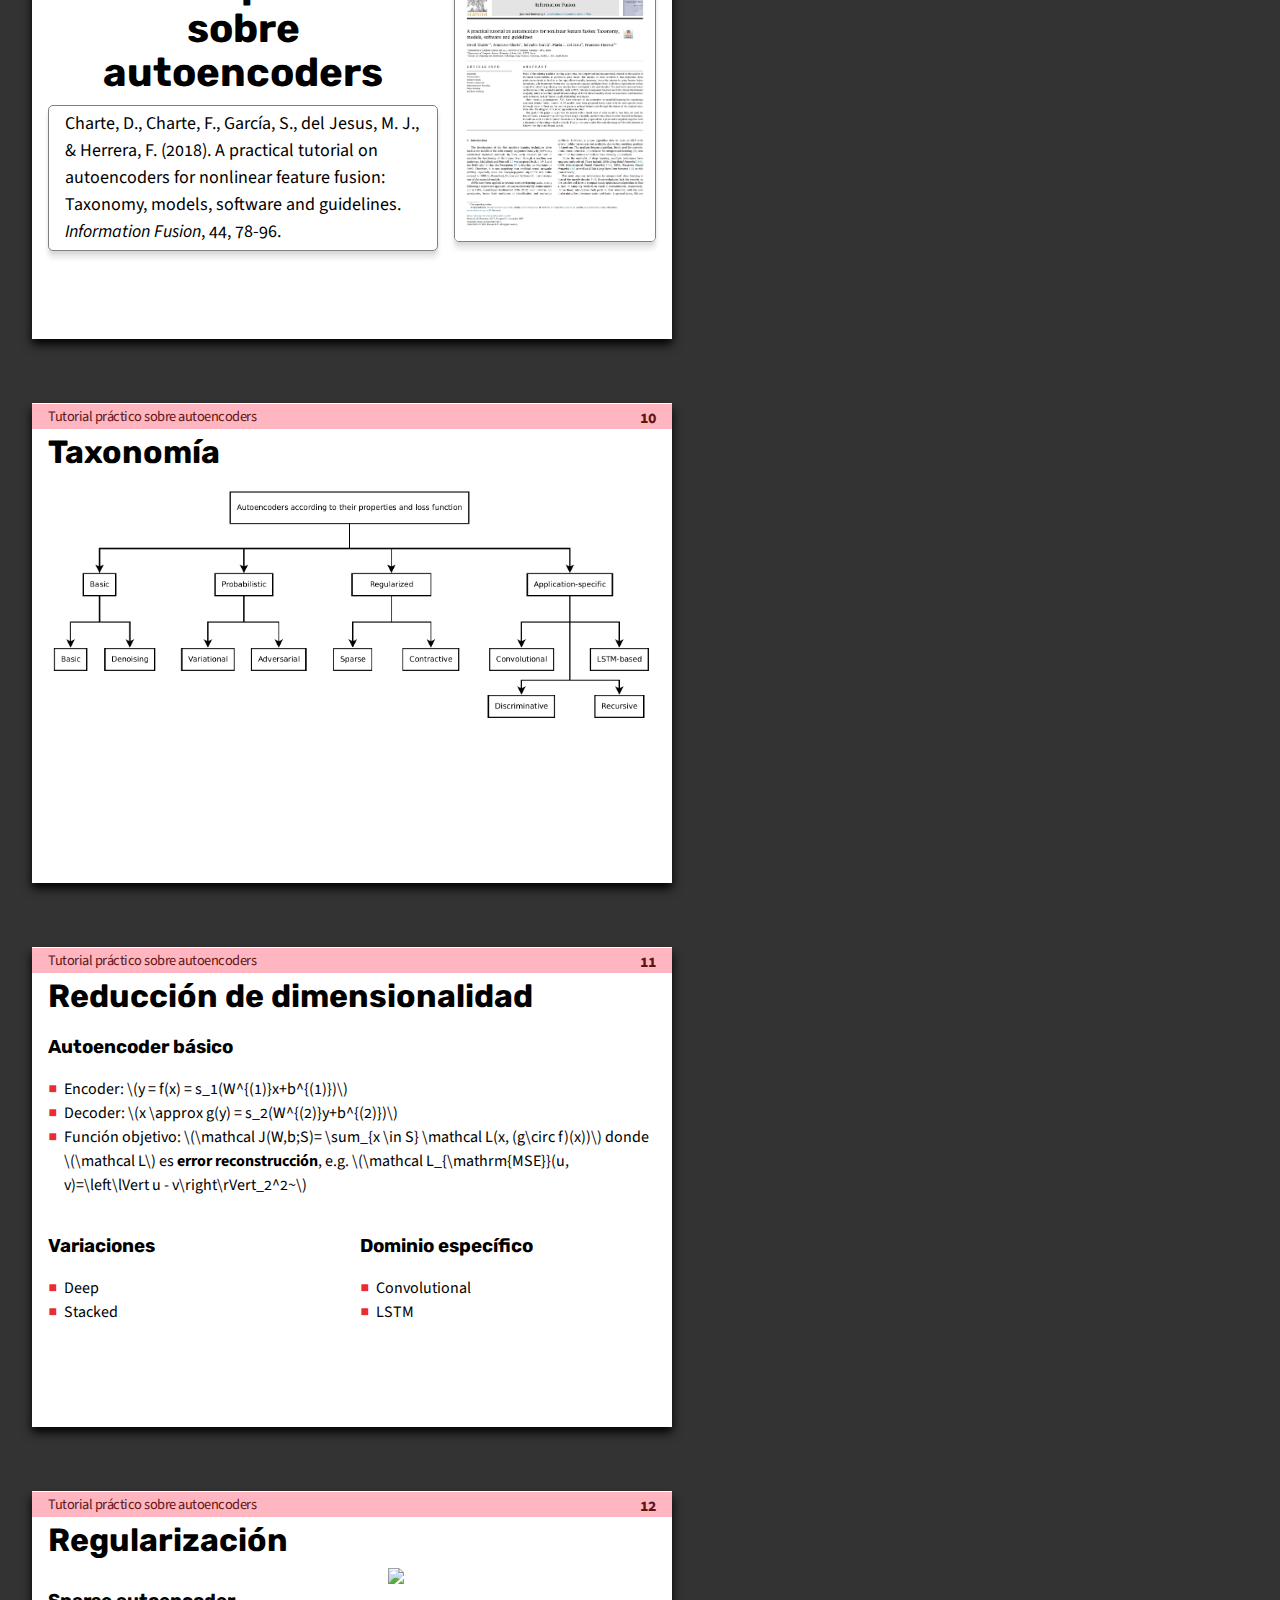
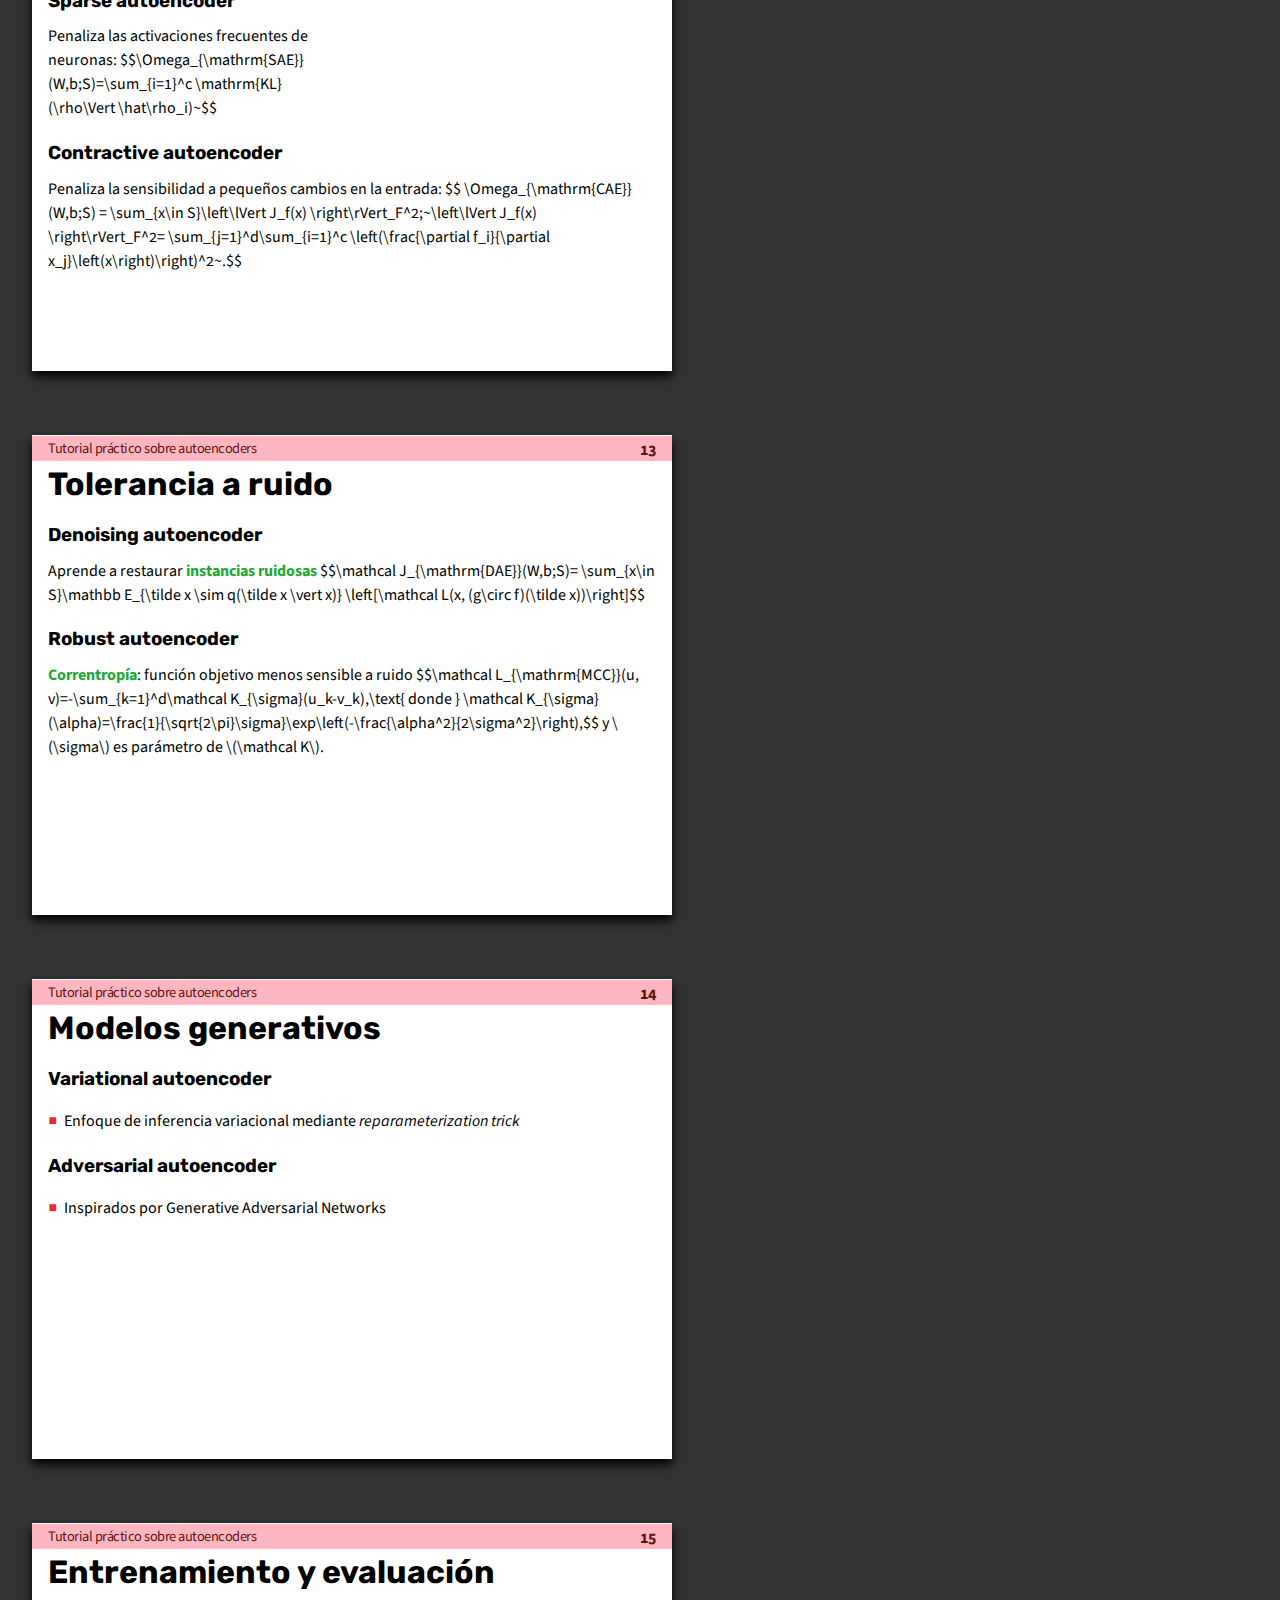
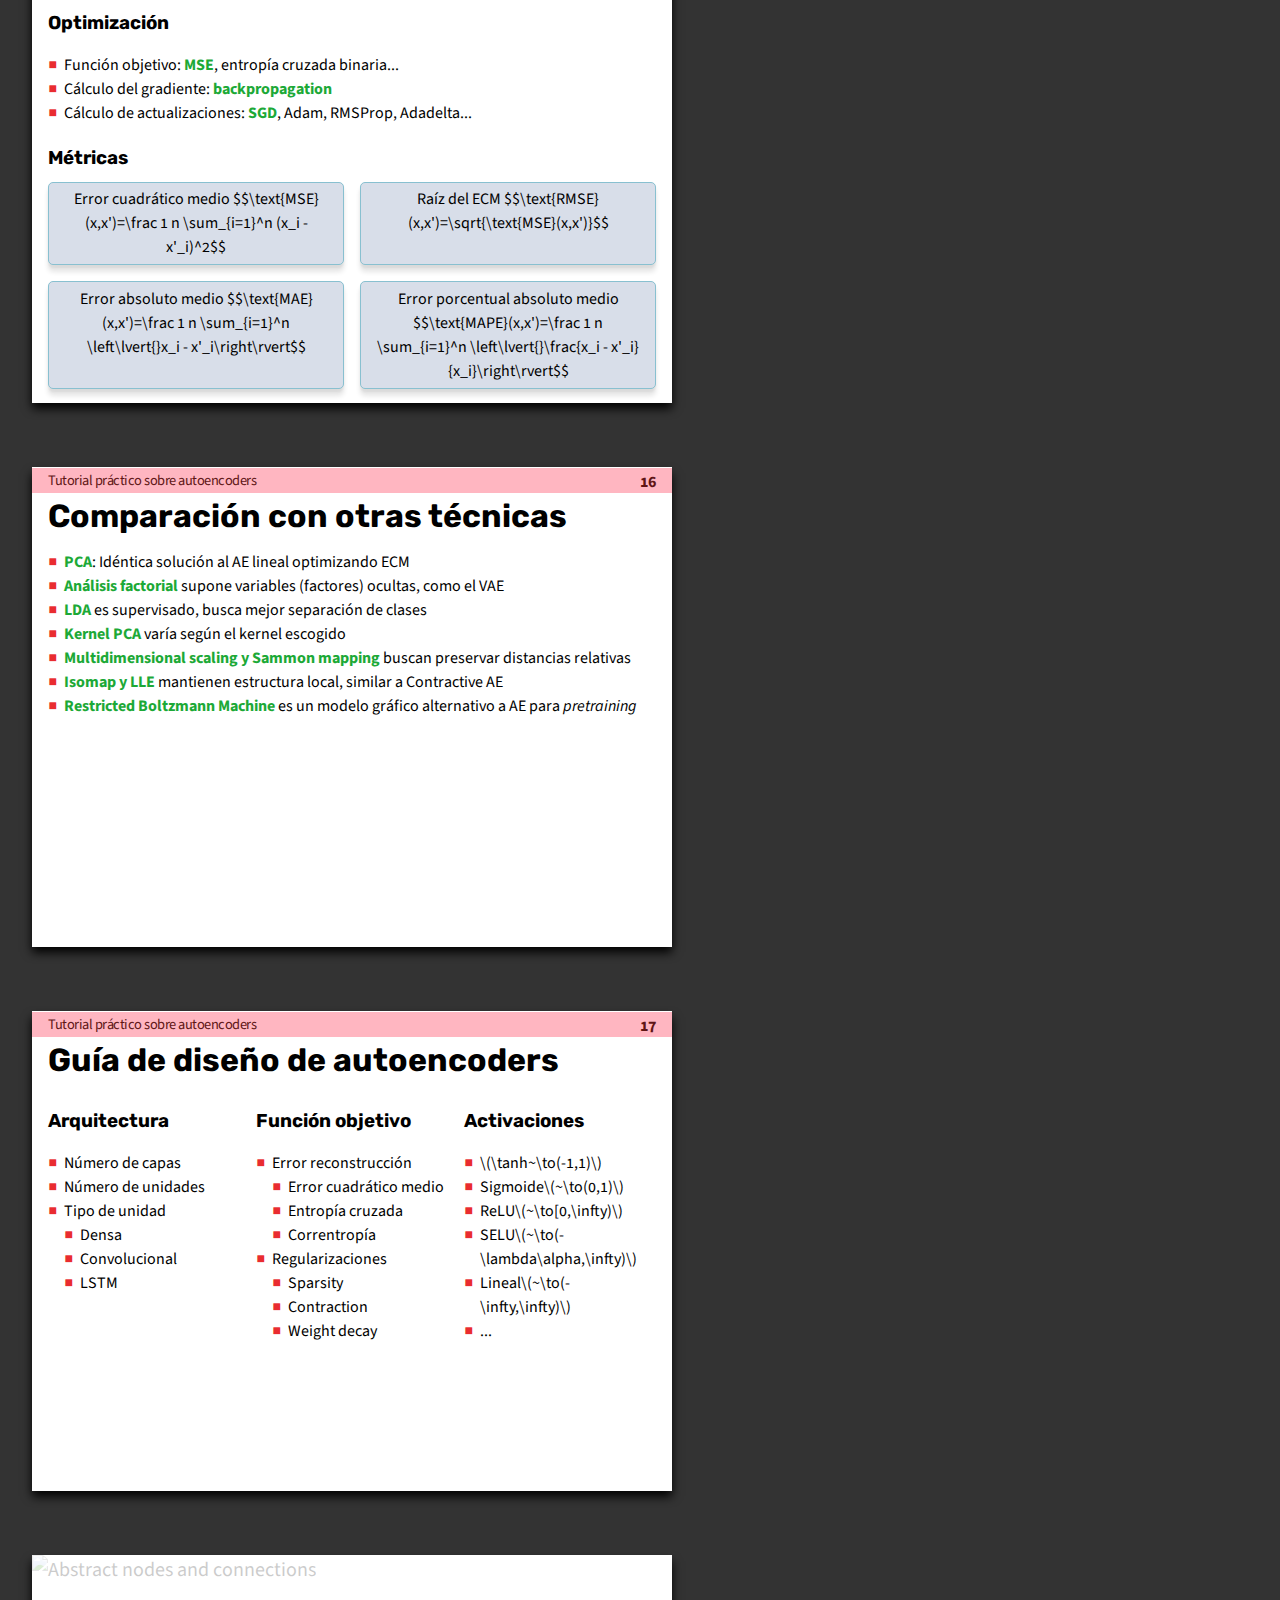
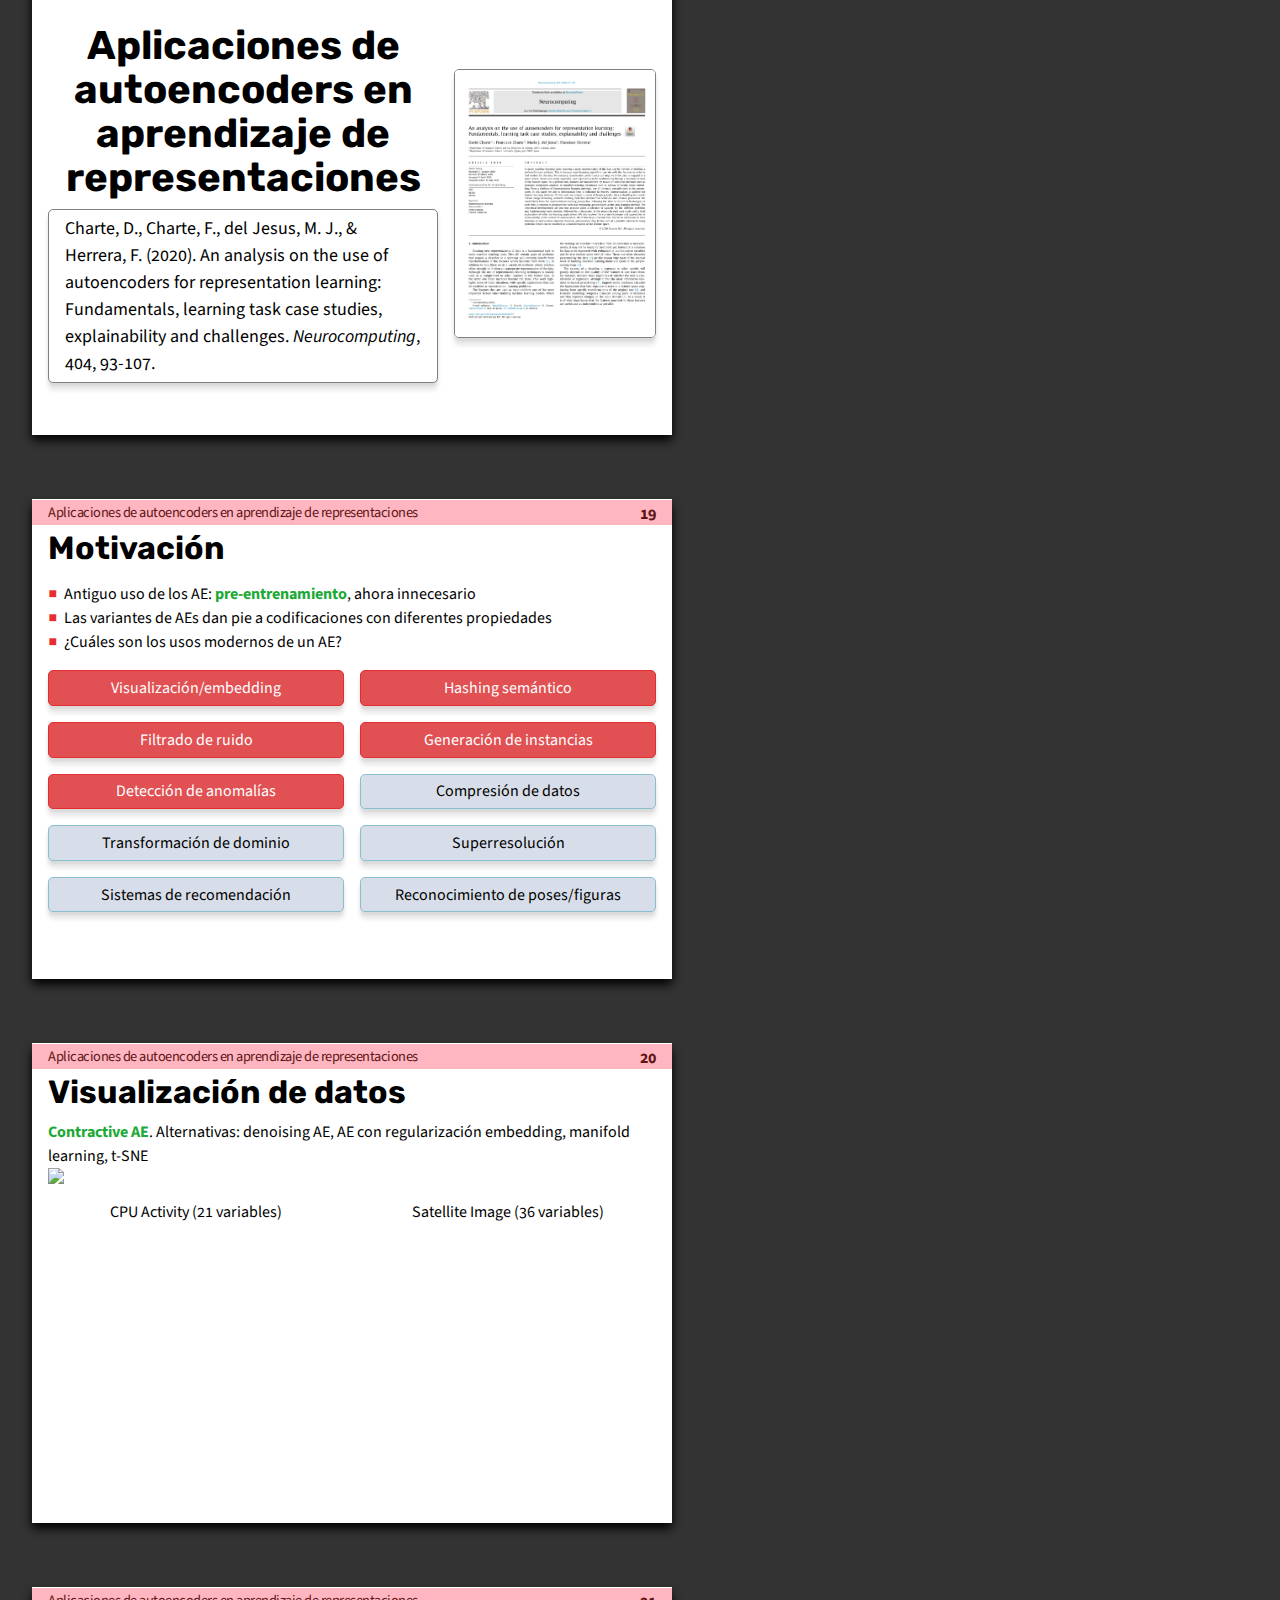
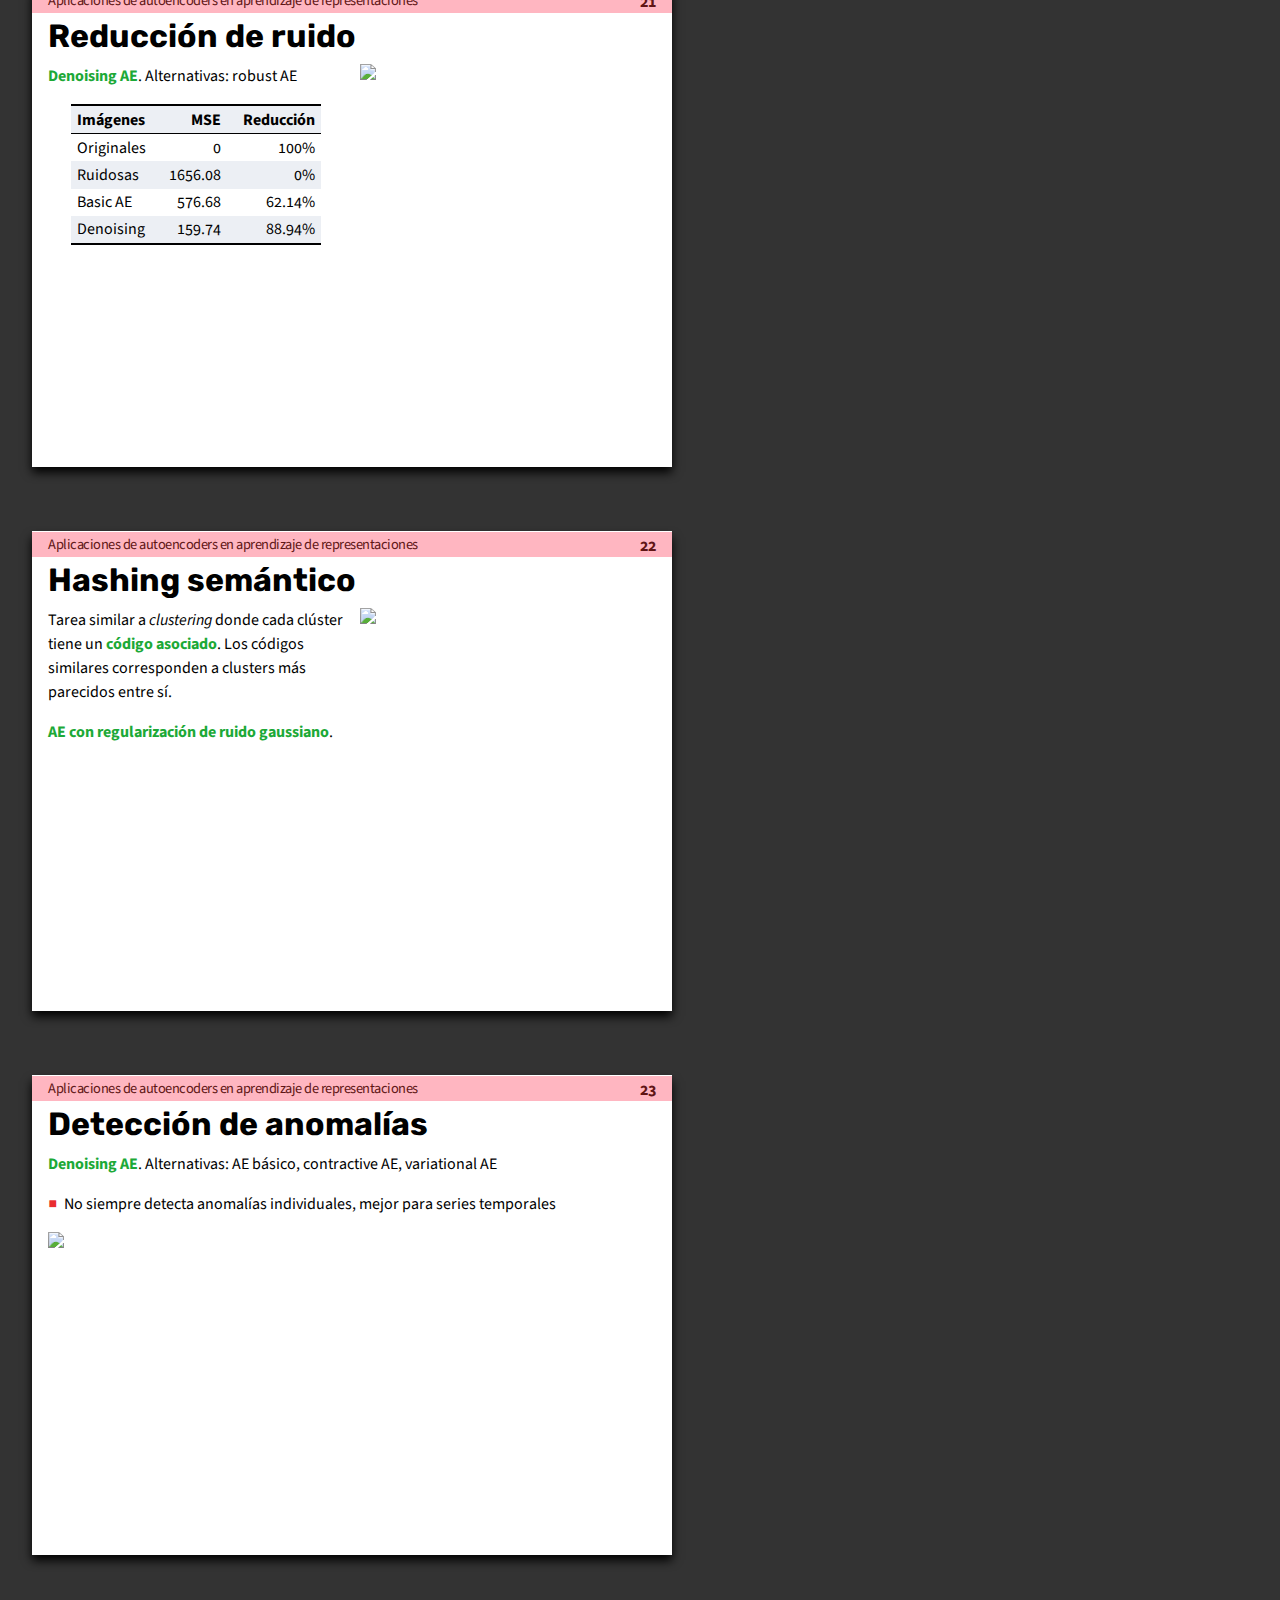
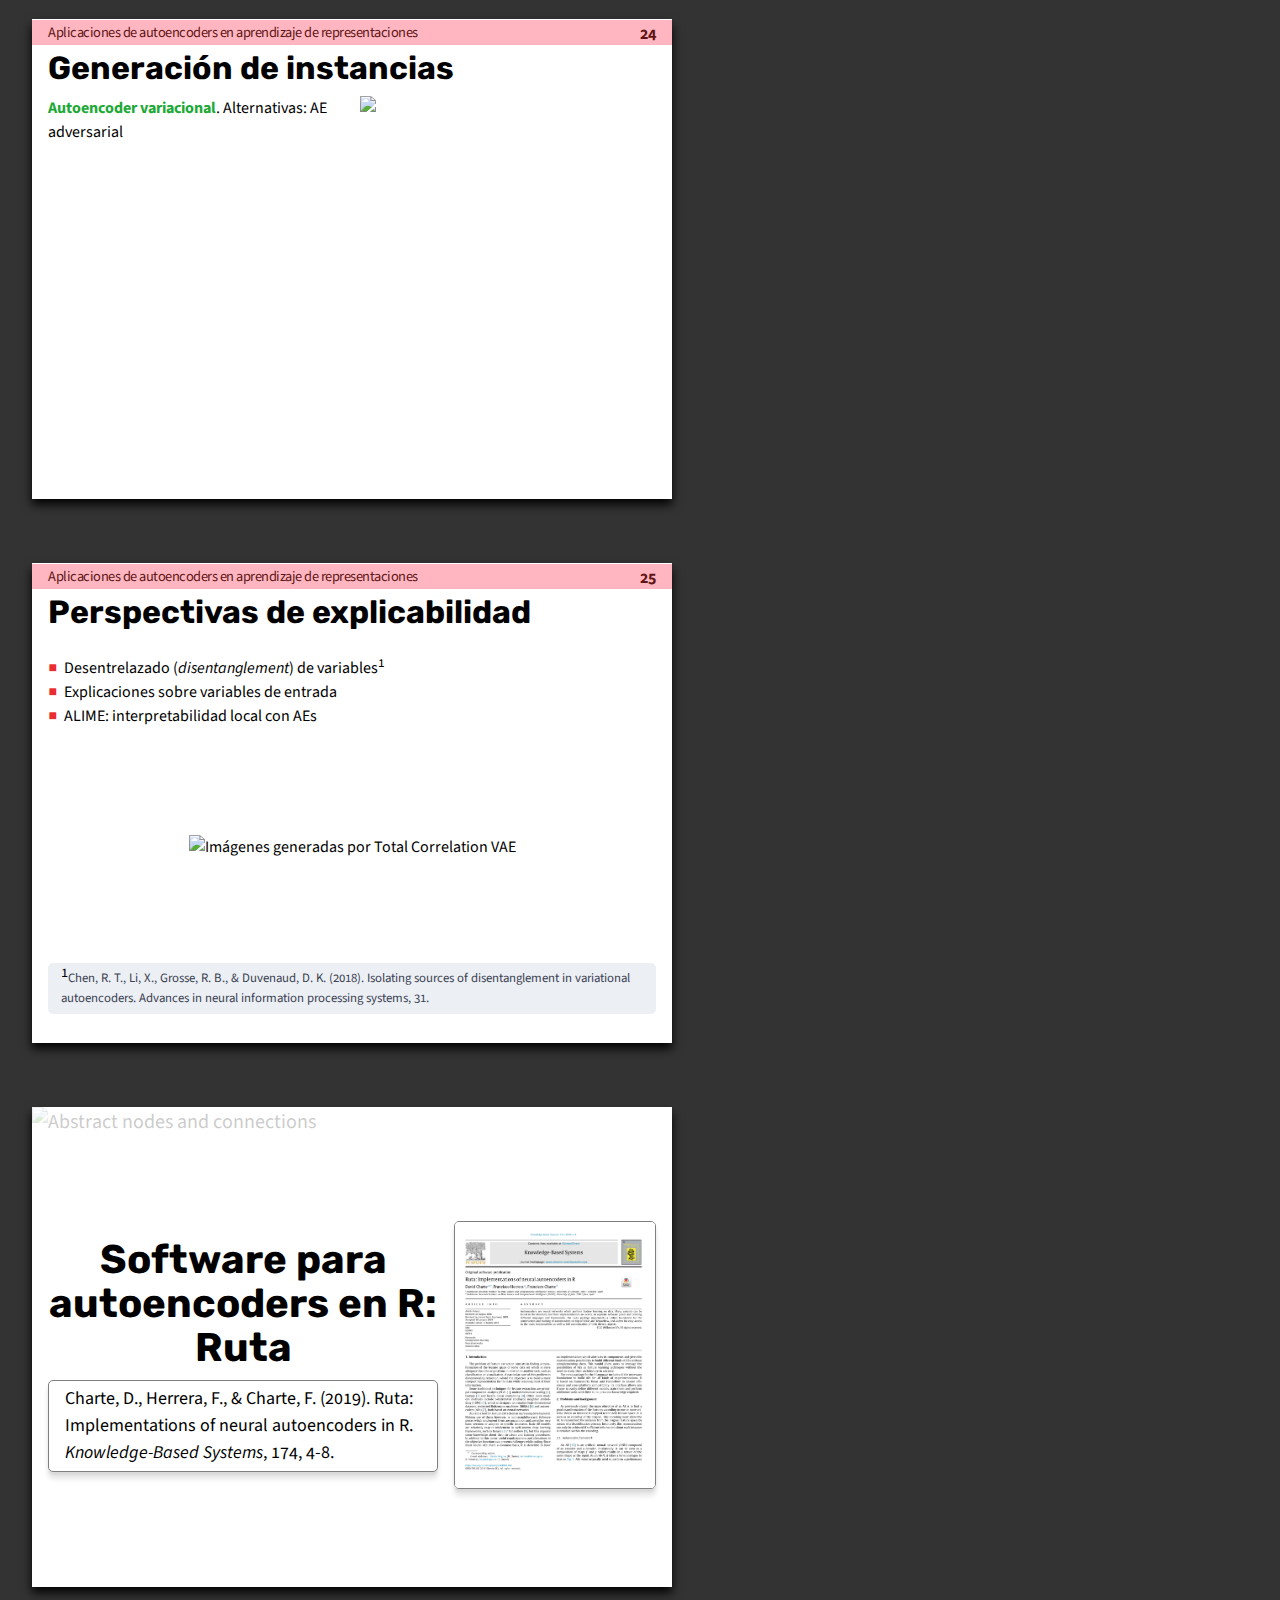
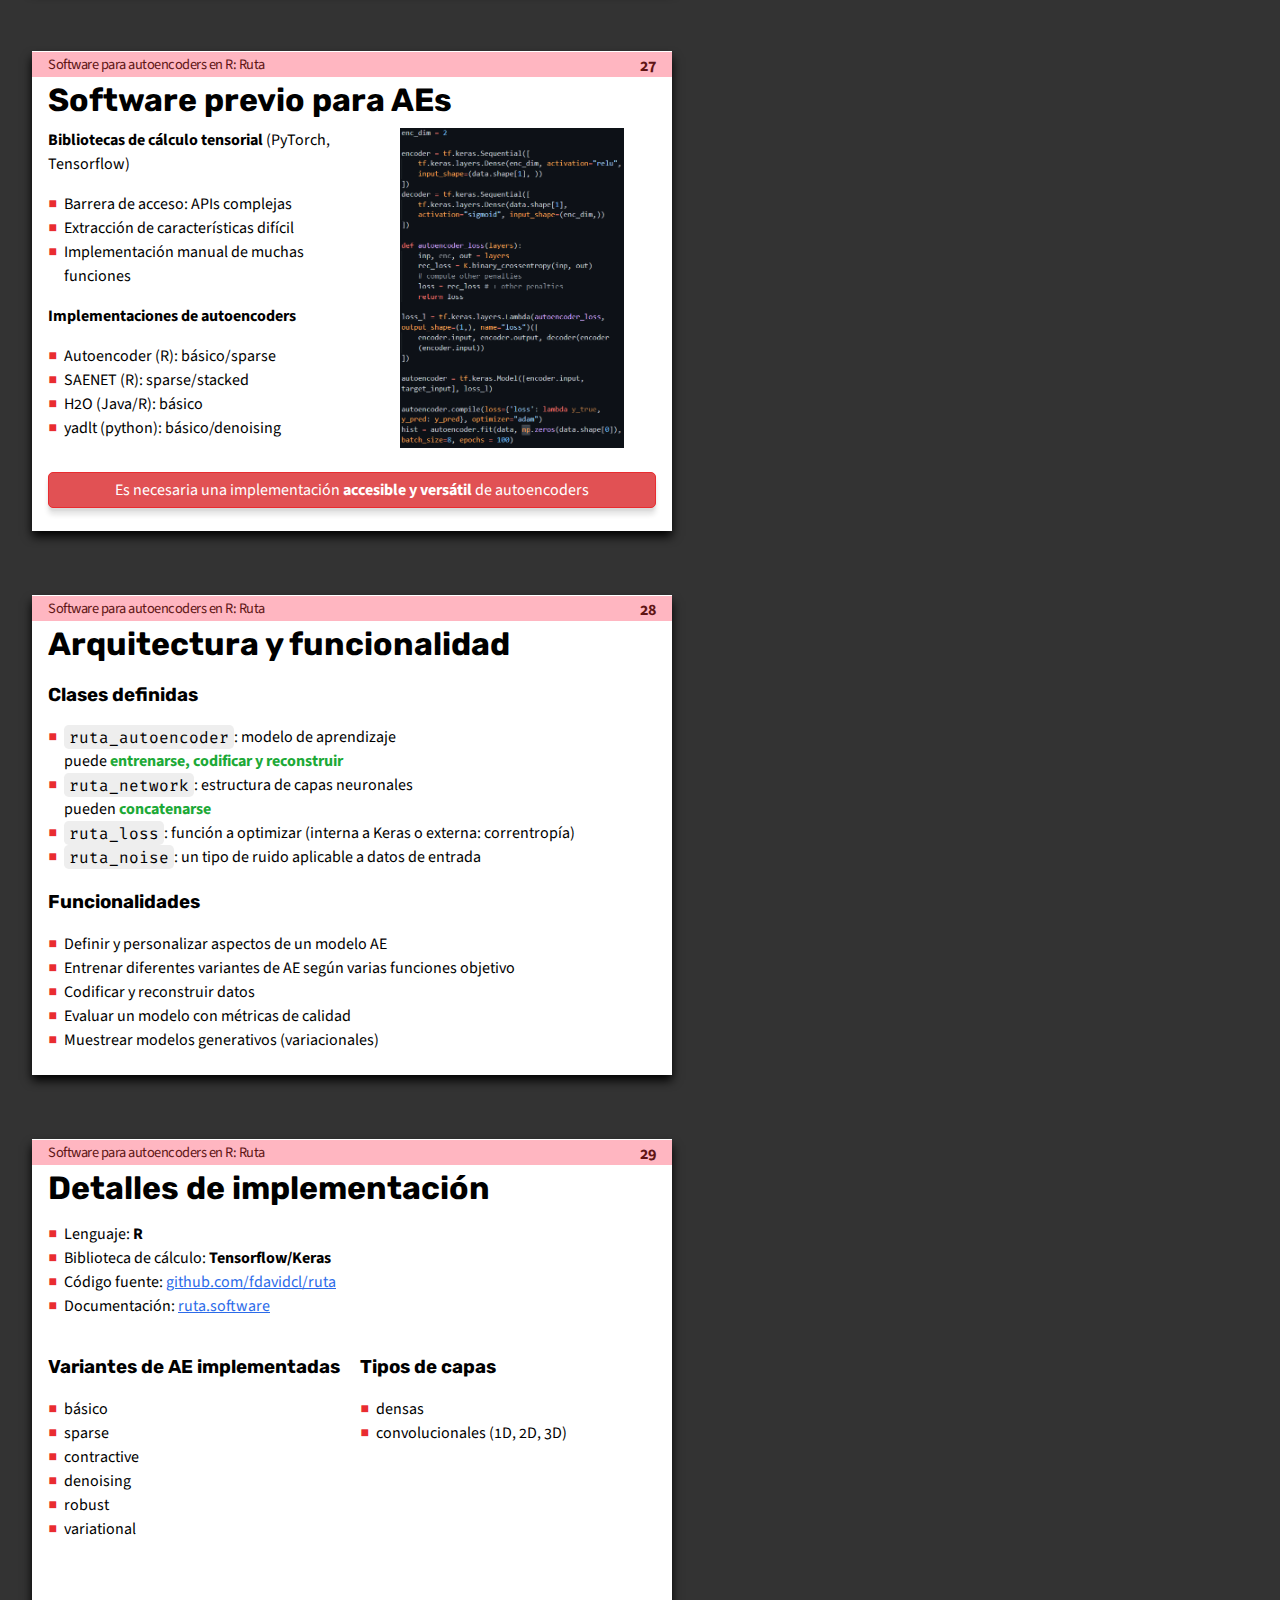
==== commit 429dae87: "updates" ====
--- a/index.html
+++ b/index.html
@@ -75,7 +75,7 @@
       <p class="institution">Programa de Doctorado en Tecnologías de la
         Información y la Comunicación<br>&nbsp;</p>
       <p class="author">Francisco David Charte Luque
-        <a href="mailto:bert@w3.org" >&lt;fdavidcl@ugr.es&gt;</a></p>
+        <a href="mailto:fdavidcl@ugr.es" >&lt;fdavidcl@ugr.es&gt;</a></p>
       <p class="supervisors">
         <span class="subtitle">Directores:</span><br>
           Francisco Herrera Triguero<br>
@@ -111,42 +111,68 @@
   <section id="motivación" class="slide">
     <h1>Motivación</h1>
     <div class="box secondary"><strong>Contexto</strong><br>Incremento en la recopilación de datos, su variedad y diversidad de fuentes</div><p></p>
-    <div class="box next"><strong>Problema</strong><br>¿Cómo mejorar la calidad de las características para que los métodos de aprendizaje las aprovechen?</div>
-    <ul class="incremental">
-        <li>¿Cómo se realiza aprendizaje de representaciones mediante modelos
-            neuronales profundos?</li>
-        <li>¿Qué beneficios se pueden obtener transformando datos a una
-            representación apropiada?</li>
-        <li>¿Se puede inducir un comportamiento específico en la transformación,
-            como separación de clases?</li>
-    </ul>
-    <!-- <p>Este es un párrafo normal de texto</p>
-    <p><span class="math display">$$\alpha=\sum_{p=0}^ne^{i\pi}$$</span></p>
-    <p class="box">Esta es una caja con texto bastante largo para que ocupe varias líneas. Esta es una caja con texto bastante largo para que ocupe varias líneas. Esta es una caja con texto bastante largo para que ocupe varias líneas. Esta es una caja con texto bastante largo para que ocupe varias líneas</p> -->
-  </section>
+    <h3>Problemática</h3>
+    <ul class="incremental" style="max-width: 25em; margin-left: auto; margin-right: auto;">
+        <li>Los métodos de aprendizaje son muy sensibles al espacio de características del conjunto de datos</li>
+        <li>Las variables en que se representen los datos pueden tener ruido, redundancia, información irrelevante y oculta</li>
+        <li>La relación entre las variables y las etiquetas puede ser compleja: información insuficiente, no linealidad, alta dimensión...</li>
+        <li>Los métodos tradicionales de aprendizaje de características son limitados</li>
+    </ul>
+  </section>
+
+<section class="slide" id="moti2">
+  <h1>Motivación</h1>
+  <div class="box next"><strong>Cuestión</strong><br>¿Cómo mejorar la calidad de las características para que los métodos de aprendizaje las aprovechen?</div>
+  <ul class="incremental" style="max-width: 25em; margin-left: auto; margin-right: auto;">
+      <li>¿Cómo se realiza aprendizaje de representaciones mediante modelos
+          neuronales profundos?</li>
+      <li>¿Qué beneficios se pueden obtener transformando datos a una
+          representación apropiada?</li>
+      <li>¿Se puede inducir un comportamiento específico en la transformación,
+          como separación de clases?</li>
+  </ul>
+  <div class="box secondary next"><strong>Herramienta clave</strong><br>El <i>autoencoder</i> es un tipo de red neuronal que permite extraer características, se puede combinar con distintos objetivos/regularizaciones para modificar el comportamiento de la nueva representación</div>
+</section>
+
   <section class="slide anchor-bottom" id="objetivos">
       <h1>Objetivos</h1>
       <div class="space"></div>
       <div class="flex">
       <!-- <ul class="incremental"> -->
-          <div class="box next secondary">Estudio teórico y producción de recursos sobre <i>autoencoders</i></div>
-          <div class="box next secondary">Desarrollo de implementaciones de <i>autoencoders</i> accesibles </div>
-          <div class="box next secondary">Exploración de aplicaciones de los modelos basados en <i>autoencoders</i> y de problemas supervisados donde pueden tener potencial</div>
-          <div class="box next secondary">Diseño de soluciones basadas en <i>autoencoders</i> para el tratamiento de problemas supervisados</div>
+          <div class="box next secondary">Estudio teórico y producción de <strong>recursos</strong> sobre <i>autoencoders</i></div>
+          <div class="box next secondary">Desarrollo de <strong>implementaciones</strong> de <i>autoencoders</i> accesibles </div>
+          <div class="box next secondary">Exploración de <strong>aplicaciones</strong> de los modelos basados en <i>autoencoders</i> y de problemas <strong>supervisados</strong> donde pueden tener potencial</div>
+          <div class="box next secondary"><strong>Diseño de soluciones</strong> basadas en <i>autoencoders</i> para el tratamiento de problemas supervisados</div>
       <!-- </ul> -->
     </div>
     <div class="space"></div>
     <div class="space"></div>
   </section>
 
-  <section class="slide" id="conceptos">
+  <section class="slide anchor-bottom" id="conceptos">
     <h1>Conceptos abordados</h1>
-    <div class="flex">
-      <div class="box next secondary">Aprendizaje de representaciones</div>
-      <div class="box next secondary">Aprendizaje profundo</div>
-      <div class="box next secondary">Problemas no estándares</div>
-      <div class="box next secondary">Complejidad de datos</div>
-    </div>
+    <div class="space"></div>
+    <div class="flex">
+      <div class="box next secondary"><strong>Aprendizaje de representaciones</strong>
+        <div class="">
+          Construcción automática de transformaciones que llevan los datos del espacio de variables original a otro espacio según un criterio
+        </div>
+      </div>
+      <div class="box next secondary"><strong>Aprendizaje profundo</strong>
+        <div class="">
+          Métodos de aprendizaje basados en sucesivas capas de transformaciones (redes neuronales artificiales)
+        </div></div>
+      <div class="box next secondary"><strong>Problemas no estándares</strong>
+        <div class="">
+          Tareas de clasificación y regresión con estructuras de entrada y/o salida diferentes a las tradicionales
+        </div></div>
+      <div class="box next secondary"><strong>Complejidad de datos</strong>
+        <div class="">
+          Aspectos de la muestra de datos que dificultan el aprendizaje de las clases: solapamiento, no linealidad, dimensionalidad, etc.
+        </div></div>
+    </div>
+    <div class="space"></div>
+    <div class="space"></div>
   </section>
 
   <section class="slide section level2" id="quees">
@@ -177,7 +203,7 @@
   <section class="slide" id="a1s2">
     <h1>Taxonomía</h1>
     <ul>
-      <li><b>Fusión de características</b>: combinar variables para mejorar el aprendizaje, eliminar información redundante e irrelevante</li>
+      <!-- <li><b>Fusión de características</b>: combinar variables para mejorar el aprendizaje, eliminar información redundante e irrelevante</li> -->
       <!-- <li><b>Autoencoders</b>: mecanismos de fusión de características basados en aprendizaje profundo</li> -->
     </ul>
     <img src="images/taxonomy.png">
@@ -225,7 +251,7 @@
         Penaliza las activaciones frecuentes de neuronas:
         $$\Omega_{\mathrm{SAE}}(W,b;S)=\sum_{i=1}^c \mathrm{KL}(\rho\Vert \hat\rho_i)~$$
       </div>
-      <div></div>
+      <div><img src="images/sparsity.png" style="width:15em"></div>
     </div>
     <h3>Contractive autoencoder</h3>
     Penaliza la sensibilidad a pequeños cambios en la entrada:
@@ -294,19 +320,58 @@
   <section class="slide" id="a1s8">
     <h1>Comparación con otras técnicas</h1>
     <ul class="incremental">
-      <li><b>PCA</b>: Idéntica solución al AE lineal optimizando ECM</li>
-      <li>Análisis factorial supone variables (factores) ocultas, como el VAE</li>
-      <li>LDA es supervisado, busca mejor separación de clases</li>
-      <li>Kernel PCA varía según el kernel escogido</li>
-      <li>Multidimensional scaling y Sammon mapping buscan preservar distancias relativas</li>
-      <li>Isomap y LLE mantienen estructura local, similar a Contractive AE</li>
-      <li>Restricted Boltzmann Machine es un modelo gráfico alternativo a AE para <i>pretraining</i></li>
+      <li><strong>PCA</strong>: Idéntica solución al AE lineal optimizando ECM</li>
+      <li><strong>Análisis factorial</strong> supone variables (factores) ocultas, como el VAE</li>
+      <li><strong>LDA</strong> es supervisado, busca mejor separación de clases</li>
+      <li><strong>Kernel PCA</strong> varía según el kernel escogido</li>
+      <li><strong>Multidimensional scaling y Sammon mapping</strong> buscan preservar distancias relativas</li>
+      <li><strong>Isomap y LLE</strong> mantienen estructura local, similar a Contractive AE</li>
+      <li><strong>Restricted Boltzmann Machine</strong> es un modelo gráfico alternativo a AE para <i>pretraining</i></li>
     </ul>
   </section>
 
   <section class="slide" id="a1s9">
     <h1>Guía de diseño de autoencoders</h1>
-    <img src="images/guidelines.png">
+    <div class="flex">
+      <div>
+        <h3>Arquitectura</h3>
+        <ul>
+          <li>Número de capas</li>
+          <li>Número de unidades</li>
+          <li>Tipo de unidad <ul>
+            <li>Densa</li>
+            <li>Convolucional</li>
+            <li>LSTM</li>
+          </ul></li>
+        </ul>
+      </div>
+      <div>
+        <h3>Función objetivo</h3>
+        <ul>
+          <li>Error reconstrucción <ul>
+            <li>Error cuadrático medio</li>
+            <li>Entropía cruzada</li>
+            <li>Correntropía</li>
+          </ul></li>
+          <li>Regularizaciones <ul>
+            <li>Sparsity</li>
+            <li>Contraction</li>
+            <li>Weight decay</li>
+          </ul></li>
+        </ul>
+      </div>
+      <div>
+        <h3>Activaciones</h3>
+        <ul>
+          <li>\(\tanh~\to(-1,1)\)</li>
+          <li>Sigmoide\(~\to(0,1)\)</li>
+          <li>ReLU\(~\to[0,\infty)\)</li>
+          <li>SELU\(~\to(-\lambda\alpha,\infty)\)</li>
+          <li>Lineal\(~\to(-\infty,\infty)\)</li>
+          <li>...</li>
+        </ul>
+      </div>
+    </div>
   </section>
 
   <section class="slide cover clear" id="a4s1">
@@ -440,7 +505,7 @@
 
   <section class="slide" id="a2s2">
     <h1>Software previo para AEs</h1>
-    <div class="flex">
+    <div class="columns">
       <div>
         <b>Bibliotecas de cálculo tensorial</b> (PyTorch, Tensorflow)
         <ul>
@@ -558,6 +623,111 @@
     <img class="preview" src="images/paper3.png">
   </section>
 
+  <section class="slide" id="a3s2">
+    <h1>Taxonomía</h1>
+    <img src="images/nonstandard.png" alt="Nonstandard problems wheel">
+  </section>
+  <section class="slide" id="a3s3">
+    <h1>Taxonomía</h1>
+    <table class="scriptsize">
+      <thead>
+        <tr>
+          <th rowspan="2" class="right">Salidas</th>
+          <th colspan="2">Salida sin orden</th>
+          <th colspan="4">Salida ordenada</th>
+        </tr>
+        <tr>
+          <th rowspan="2" class="notfirst">Escalar</th>
+          <th rowspan="2">Múltiple</th>
+          <th colspan="2">Escalar</th>
+          <th colspan="2">Múltiple</th>
+        </tr>
+        <tr>
+          <th>Entradas</th>
+          <th class="notfirst">Discreta</th>
+          <th>Continua</th>
+          <th>Discreta</th>
+          <th>Continua</th>
+        </tr>
+      </thead>
+      <tr>
+        <th>Muestras sin orden</th>
+        <td>clas. estándar</td>
+        <td>clas. multietiqueta/ multi-dimensional</td>
+        <td>regr. ordinal</td>
+        <td>regr. estándar</td>
+        <td>clas. multietiqueta gradada</td>
+        <td>regr. multi-objetivo</td>
+      </tr>
+      <tr>
+        <th>Relación de orden</th>
+        <td>-</td>
+        <td>-</td>
+        <td>clas. monotónica</td>
+        <td>regr. isotónica</td>
+        <td>-</td>
+        <td>-</td>
+      </tr>
+      <tr>
+        <th>Múltiples instancias</th>
+        <td>clas. multi-instancia</td>
+        <td>clas. MIML/MIMD</td>
+        <td>-</td>
+        <td>regr. multi-instancia</td>
+        <td>-</td>
+        <td>-</td>
+      </tr>
+      <tr>
+        <th>Múltiples vistas</th>
+        <td>clas. multi-vista</td>
+        <td>clas. MVML/MVMD</td>
+        <td>-</td>
+        <td>regr. multi-vista</td>
+        <td>-</td>
+        <td>-</td>
+      </tr>
+    </table>
+    <div class="flex">
+      <div>
+        <h3>Otros casos</h3>
+        <ul>
+          <li>Salida es distribución de probabilidad: <strong>label distribution learning</strong></li>
+          <li>Salida es ranking: <strong>label ranking</strong></li>
+          <li>Predicción estructurada</li>
+        </ul></div>
+      <div>
+        <h3>Información parcial/ausente</h3>
+        <ul>
+          <li>Instancias sin etiquetar: <strong>semi-supervisado</strong>, <strong>positive-unlabeled</strong></li>
+          <li>Clases sin representación: <strong>one-class</strong>, <strong>positive-unlabeled</strong>, <strong>zero-shot</strong></li>
+          <li>Clases escasas: <strong>one-shot</strong></li>
+        </ul></div>
+    </div>
+  </section>
+  <section class="slide" id="a3s3">
+    <h1>Taxonomía</h1>
+    <img src="images/supervised-relations.png" alt="Nonstandard problem generalizations">
+  </section>
+
+  <section class="slide" id="a3s4">
+    <h1>Tratamiento</h1>
+    
+    <table class="smallsize">
+      <thead>
+        <tr><th>Tarea</th>  <th>Transformación del problema</th>  <th>Adaptación de algoritmos</th> </tr>
+      </thead>
+      <tr><th>MI</th><td>Embedded-space </td><td> SVM <span class=spacer></span> Neural networks <span class=spacer></span> k-NN   </td></tr>
+      <tr><th>MV </th><td> Canonical correlation analysis </td><td> SVM <span class=spacer></span> Fisher discriminant analysis   </td></tr>
+      <tr> <th>ML </th><td> Binary Relevance <span class=spacer></span> Label Powerset <span class=spacer></span> Classifier chains </td><td> k-NN <span class=spacer></span> Decision trees <span class=spacer></span> SVM <span class=spacer></span> Association rules <span class=spacer></span> Ensembles   </td></tr>
+      <tr> <th>MD </th><td> Independent classifiers </td><td> Bayesian networks <span class=spacer></span> Maximum Entropy   </td></tr>
+      <tr> <th>LDL </th><td> Multiclass reduction </td><td> k-NN <span class=spacer></span> Neural networks   </td></tr>
+      <tr> <th>LR </th><td> Pairwise preferences <span class=spacer></span> Constraint classification </td><td> Boosting <span class=spacer></span> SVM <span class=spacer></span> Perceptron   </td></tr>
+      <tr> <th>MTR </th><td> ML-inspired: one-vs-all, stacking, regressor chains <span class=spacer></span> Support vectors </td><td> Generalizations <span class=spacer></span> Support vector regression <span class=spacer></span> Kernel-based <span class=spacer></span> Regression trees <span class=spacer></span> Random forests   </td></tr>
+      <tr> <th>OR </th><td> Ordered partitions <span class=spacer></span> One-vs-next, One-vs-followers, One-vs-previous <span class=spacer></span> 3-class problems </td><td> Neural networks <span class=spacer></span> Extreme learning machines <span class=spacer></span> Decision trees <span class=spacer></span> Gaussian processes <span class=spacer></span> AdaBoost   </td></tr>
+      <tr> <th>MC </th><td> Reduction to IR </td><td> k-NN <span class=spacer></span> Decision trees <span class=spacer></span> Decision rules <span class=spacer></span> Neural networks   </td></tr>
+    </table>
+  </section>
+
   <section class="slide cover clear" id="a5s1">
     <img class="cover" src="images/fondo_portada.png"
     alt="Abstract nodes and connections" />
@@ -615,7 +785,7 @@
     <h3>Diseño</h3>
     <div class="flex" style="align-items: center;">
       <div>
-        $$J(\theta;S)=\sum_{(x,y)\in S} \mathcal(s,(g\circ f)(x)) + \lambda\Omega(\theta;S)$$
+        $$J(\theta;S)=\sum_{(x,y)\in S} \mathcal L(x, (g\circ f)(x)) + \lambda\Omega(\theta;S)$$
       </div>
       <div class="flex next">
         <div class="box secondary anchor-right">Scorer <div class="space"></div> métrica F1</div>
@@ -778,14 +948,34 @@
   </section>
     
   <section class="slide" id="a5s9">
-    <h1>Resultados</h1>  
-    <div class="flex">
+    <h1>Resultados: rankings</h1>  
+    <!-- <div class="flex">
       <img src="images/results.png" alt="Tabla de resultados">
-    </div>
+    </div> -->
+    <table class="smallsize all-right first-left">
+<thead><tr>  <th></th><th>                             </th><th> PCA                        </th><th> LLE                </th><th> Isomap </th><th> AE                </th><th> Skaler                      </th><th> Scorer </th><th> Slicer </td></tr></thead>
+<tr>    <td colspan=2> F1                          </td><td> \(\otimes\) 5.885          </td><td> \(\otimes\) 6.115  </td><td> \(\otimes\) 5.731  </td><td> \(\otimes\) 4.038 </td><td> \(\bigstar\) <b>1.577</b> </td><td> 2.308              </td><td> 2.346 </td></tr>
+<tr>    <td colspan=2> F3                          </td><td> \(\otimes\) 4.250          </td><td> \(\otimes\) 5.231  </td><td> \(\otimes\) 4.846  </td><td> \(\otimes\) 5.654 </td><td> 2.788                                   </td><td> 3.000              </td><td> \(\bigstar\) <b>2.231</b> </td></tr>
+<tr>    <td colspan=2> N3                          </td><td> \(\otimes\) 4.692          </td><td> \(\otimes\) 5.173  </td><td> \(\otimes\) 5.308  </td><td> \(\times\) 4.269  </td><td> 3.654                                   </td><td> 2.577              </td><td> \(\bigstar\) <b>2.327</b> </td></tr>
+<tr>    <td colspan=2> L2                          </td><td> \(\bigstar\) <b>2.712</b> </td><td> \(\times\) 4.519   </td><td> 3.981              </td><td> \(\otimes\) 5.654 </td><td> \(\times\) 4.442                        </td><td> 3.846              </td><td> 2.846 </td></tr>
+<tr>    <td colspan=2> L3                          </td><td> 2.769                      </td><td> \(\times\) 4.500   </td><td> 4.115              </td><td> \(\otimes\) 5.500 </td><td> \(\otimes\) 4.923                       </td><td> 3.654              </td><td> \(\bigstar\) <b>2.538</b> </td></tr>
+<tr>    <td colspan=2> \(\textit{ONB}_{\text{tot}}\) </td><td> \(\otimes\) 4.481          </td><td> \(\otimes\) 6.115  </td><td> \(\otimes\) 4.519  </td><td> \(\otimes\) 4.481 </td><td> 3.442                                   </td><td> 3.019              </td><td> \(\bigstar\) <b>1.942</b> </td></tr>
+<tr>    <td colspan=2> \(\textit{ONB}_{\text{avg}}\) </td><td> \(\otimes\) 4.442          </td><td> \(\otimes\) 6.077  </td><td> \(\otimes\) 4.519  </td><td> \(\otimes\) 4.577 </td><td> \(\times\) 3.538                        </td><td> 2.904              </td><td> \(\bigstar\) <b>1.942</b> </td></tr>
+<tr><th rowspan=3 class="rotate90">kNN </th><th class="unpad">F-score                     </th><td> 3.096                      </td><td> \(\otimes\) 6.923  </td><td> \(\otimes\) 4.904  </td><td> 4.115             </td><td> 3.519                                   </td><td> 3.231              </td><td> \(\bigstar\) <b>2.212</b> </td></tr>
+<tr>    <th> AUC                         </th><td> 3.288                      </td><td> \(\otimes\) 7.000  </td><td> \(\otimes\) 4.750  </td><td> \(\times\) 4.038  </td><td> 3.500                                   </td><td> 3.250              </td><td> \(\bigstar\) <b>2.173</b> </td></tr>
+<tr>    <th> Kappa                       </th><td> 3.096                      </td><td> \(\otimes\) 7.000  </td><td> \(\otimes\) 4.827  </td><td> \(\times\) 4.038  </td><td> 3.558                                   </td><td> 3.346              </td><td> \(\bigstar\) <b>2.135</b> </td></tr>
+<tr><th rowspan=3 class="rotate90">SVM </th><th class="unpad">F-score                     </th><td> 3.788                      </td><td> \(\otimes\) 6.846  </td><td> \(\otimes\) 4.673  </td><td> 3.538             </td><td> 3.538                                   </td><td> 2.923              </td><td> \(\bigstar\) <b>2.692</b></td></tr>
+<tr>    <th> AUC                         </th><td> \(\times\) 4.000           </td><td> \(\otimes\) 6.846  </td><td> \(\otimes\) 4.865  </td><td> 3.462             </td><td> 3.346                                   </td><td> 2.962              </td><td> \(\bigstar\) <b>2.519</b> </td></tr>
+<tr>    <th> Kappa                       </th><td> 3.904                      </td><td> \(\otimes\)  6.846 </td><td> \(\otimes\) 4.827  </td><td> 3.346             </td><td> 3.577                                   </td><td> 2.962              </td><td> \(\bigstar\) <b>2.538</b></td></tr>
+<tr><th rowspan=3 class="rotate90">MLP</th><th class="unpad">F-score                     </th><td> \(\otimes\) 4.077          </td><td> \(\otimes\) 6.769  </td><td> \(\otimes\) 3.962  </td><td> \(\otimes\) 4.731 </td><td> 2.596                                   </td><td> \(\otimes\) 3.865  </td><td> \(\bigstar\) <b>2.000</b> </td></tr>
+<tr>    <th> AUC                         </th><td> \(\otimes\) 4.000          </td><td> \(\otimes\) 7.000  </td><td> \(\otimes\) 4.058  </td><td> \(\otimes\) 4.635 </td><td> 2.404                                   </td><td> \(\otimes\) 3.942  </td><td> \(\bigstar\) <b>1.962</b> </td></tr>
+<tr>    <th> Kappa                       </th><td> \(\otimes\) 4.000          </td><td> \(\otimes\) 7.000  </td><td> \(\otimes\) 4.077  </td><td> \(\otimes\) 4.596 </td><td> 2.558                                   </td><td> \(\otimes\) 3.827  </td><td> \(\bigstar\) <b>1.942</b> </td></tr>
+<tr>    <td colspan=2> wins                        </td><td> 62                         </td><td> 10                 </td><td> 17                 </td><td> 19                </td><td> 78                                      </td><td> 64                 </td><td> <b> 188</b> </td></tr>
+</table>
   </section>
 
   <section class="slide" id="a5s10">
-    <h1>Resultados</h1>
+    <h1>Resultados: critical distance</h1>
     
     <img src="images/cdp.png" alt="Critical distance plot" style="width:30em;">
 
@@ -799,8 +989,34 @@
     <h1>Comentarios finales</h1>
   </section>
 
-  <section class="slide cover clear" id="dash">
+  <section class="slide  clear" id="dash">
     <img src="images/dashboard.png" alt="Dashboard" class="">
+  </section>
+
+  <section class="slide anchor-bottom" id="res">
+    <h1>Resultados obtenidos</h1>
+    <div class="space"></div>
+    <div class="flex narrow">
+      <div class="box secondary next">Estudio del estado del arte</div>
+      <div class="box secondary next">Desarrollo de implementaciones</div>
+      <div class="box secondary next">Análisis de problemas supervisados</div>
+      <div class="box next">Nuevos modelos para transformar variables a espacios que consiguen mejor separabilidad de clases</div>
+    </div>
+    <div class="space"></div>
+    <div class="space"></div>
+  </section>
+
+  <section class="slide anchor-bottom" id="trfut">
+    <h1>Trabajo futuro</h1>
+    <div class="space"></div>
+    <div class="flex">
+      <div class="box secondary next">Extensión de los nuevos modelos a problemas no estándares (en proceso: multietiqueta)</div>
+      <div class="box secondary next">Integración de regularizaciones para explicabilidad (<i>disentanglement</i>)</div>
+      <div class="box secondary next">Modelos generativos para <i>resampling</i> con instancias sintéticas</div>
+      <div class="box secondary next">Transformaciones entre problemas no estándares (de multi-vista a vista única)</div>
+    </div>
+    <div class="space"></div>
+    <div class="space"></div>
   </section>
 
   <section class="cover slide clear titleslide flex" id=cover>
@@ -822,7 +1038,7 @@
       <p class="institution">Programa de Doctorado en Tecnologías de la
         Información y la Comunicación<br>&nbsp;</p>
       <p class="author">Francisco David Charte Luque
-        <a href="mailto:bert@w3.org" >&lt;fdavidcl@ugr.es&gt;</a></p>
+        <a href="mailto:fdavidcl@ugr.es" >&lt;fdavidcl@ugr.es&gt;</a></p>
       <p class="supervisors">
         <span class="subtitle">Directores:</span><br>
           Francisco Herrera Triguero<br>
@@ -832,11 +1048,26 @@
     </div>
   </section>
 
-  <div class="slide cover clear" id="apendice">
+  <div class="slide cover clear noshow" id="apendice">
+    <img class="cover" src="images/fondo_portada.png"
+    alt="Abstract nodes and connections" />
     <h1>Apéndice</h1>
   </div>
 
-  <div class="slide" id="ap0">
+  <div class="slide noshow" id="ap2">
+    <h1>Resultados: critical distance plots</h1>
+    <img src="images/cdpall.png" alt="Critical distance plots">
+  </div>
+  <div class="slide noshow" id="ap3">
+    <h1>Resultados: joyplots</h1>
+    <img src="images/joyplots1.png" alt="Joyplots">
+  </div>
+  <div class="slide noshow" id="ap4">
+    <h1>Resultados: joyplots</h1>
+    <img src="images/joyplots2.png" alt="Joyplots">
+  </div>
+
+  <div class="slide noshow" id="ap0">
     <h1>Colaboraciones</h1>
     <div class="citation">Luengo, J., Moreno, R., Sevillano, I., Charte, D., Peláez-Vegas, A., Fernández-Moreno, M., ... & Herrera, F. (2022). A tutorial on the segmentation of metallographic images: Taxonomy, new MetalDAM dataset, deep learning-based ensemble model, experimental analysis and challenges. Information Fusion, 78, 232-253.</div>
     <div class="citation">Pascual-Triana, J. D., Charte, D., Andrés Arroyo, M., Fernández, A., & Herrera, F. (2021). Revisiting data complexity metrics based on morphology for overlap and imbalance: snapshot, new overlap number of balls metrics and singular problems prospect. Knowledge and Information Systems, 63(7), 1961-1989.</div>
@@ -847,7 +1078,7 @@
 
   </div>
 
-  <div class="slide" id="ap1">
+  <div class="slide noshow" id="ap1">
     <h1>Sobre los nombres</h1>
     <ul>
       <li>Ruta: R unsupervised deep architectures</li>
@@ -868,6 +1099,7 @@
         if (slides[i].classList.contains("cover") && !slides[i].classList.contains("titleslide")) {
           current_section = slides[i].querySelector("h1").textContent;
           current_section_id = slides[i].id;
+          if (slides[i].classList.contains("noshow")) continue;
           toc_slide.insertAdjacentHTML('beforeend', `<li><a class=internal href="#${current_section_id}">${current_section}</a></li>`)
         } else if (!slides[i].classList.contains("clear")) {
           slides[i].insertAdjacentHTML('beforeend', `<footer><a class=internal href="#${current_section_id}">${current_section}</a></footer>`)
--- a/assets/css/simple.css
+++ b/assets/css/simple.css
@@ -87,7 +87,8 @@
 .note {font-size: 80%}
 .cover .note {font-size: 40%}
 .slide em {font-style: normal;
-  background: linear-gradient(to right, transparent 0%, rgb(222, 255, 206) 10%, rgb(222, 255, 206) 90%, transparent);}
+   background: linear-gradient(to right, transparent 0%, rgb(222, 255, 206) 10%, rgb(222, 255, 206) 90%, transparent); 
+}
 .columns > * {box-sizing: border-box;
   width: 47.005% /*= (w - L - 4)/2/(w - L - 2) */; float: right}
 .columns > *:nth-child(odd) {clear: both; float: left}
@@ -695,10 +696,13 @@
   color: gray;
 }
 li.active {
-  color: #601515;
+  color: black;
 }
 
 /* align stuff */
+.left {
+  text-align: left;
+}
 .center {
   text-align: center;
 }
@@ -724,6 +728,7 @@
   border: solid black;
   border-width: 2px 0 2px 0;
   border-collapse: collapse;
+  margin: 0 auto;
 }
 
 thead tr th {
@@ -735,8 +740,14 @@
   text-align: left;
   padding: .1em .4em;
 }
-th + th, td + td {
+th + th:not(.unpad), td + td:not(.unpad), th + td:not(.unpad), td + th:not(.unpad), td.notfirst, th.notfirst {
   padding-left: 1em;
+}
+table.all-right td {
+  text-align: right;
+}
+table.first-left td:nth-child(1), table.first-left th:nth-child(1) {
+  text-align: left;
 }
 table.first-right td:nth-child(1), table.first-right th:nth-child(1) {
   text-align: right;
@@ -746,6 +757,12 @@
 }
 table.third-right td:nth-child(3), table.third-right th:nth-child(3) {
   text-align: right;
+}
+table tr:nth-child(even), thead tr {
+  background-color: #eceff4;
+}
+.rotate90 {
+  transform: rotate(-90deg);
 }
 
 
@@ -792,4 +809,39 @@
 
 .citation + .citation {
   margin-top: .3rem;
+}
+
+.hidden-when-visited {
+  height: max-content;
+  max-height: 20em;
+  overflow: hidden;
+  transition: max-height .3s ease-in-out;
+}
+.visited .hidden-when-visited, .visited.hidden-when-visited {
+  max-height: 0;
+}
+
+.scriptsize {
+  font-size: 67%;
+}
+.smallsize {
+  font-size: 80%;
+}
+
+span.spacer {
+  display: inline-block;
+  margin: 0 .3em;
+}
+span.spacer::after {
+  content: "•";
+}
+
+.slide.noshow {
+  display: none;
+}
+.full .slide.noshow {
+  display: block;
+}
+.full .slide.noshow.cover {
+  display: flex;
 }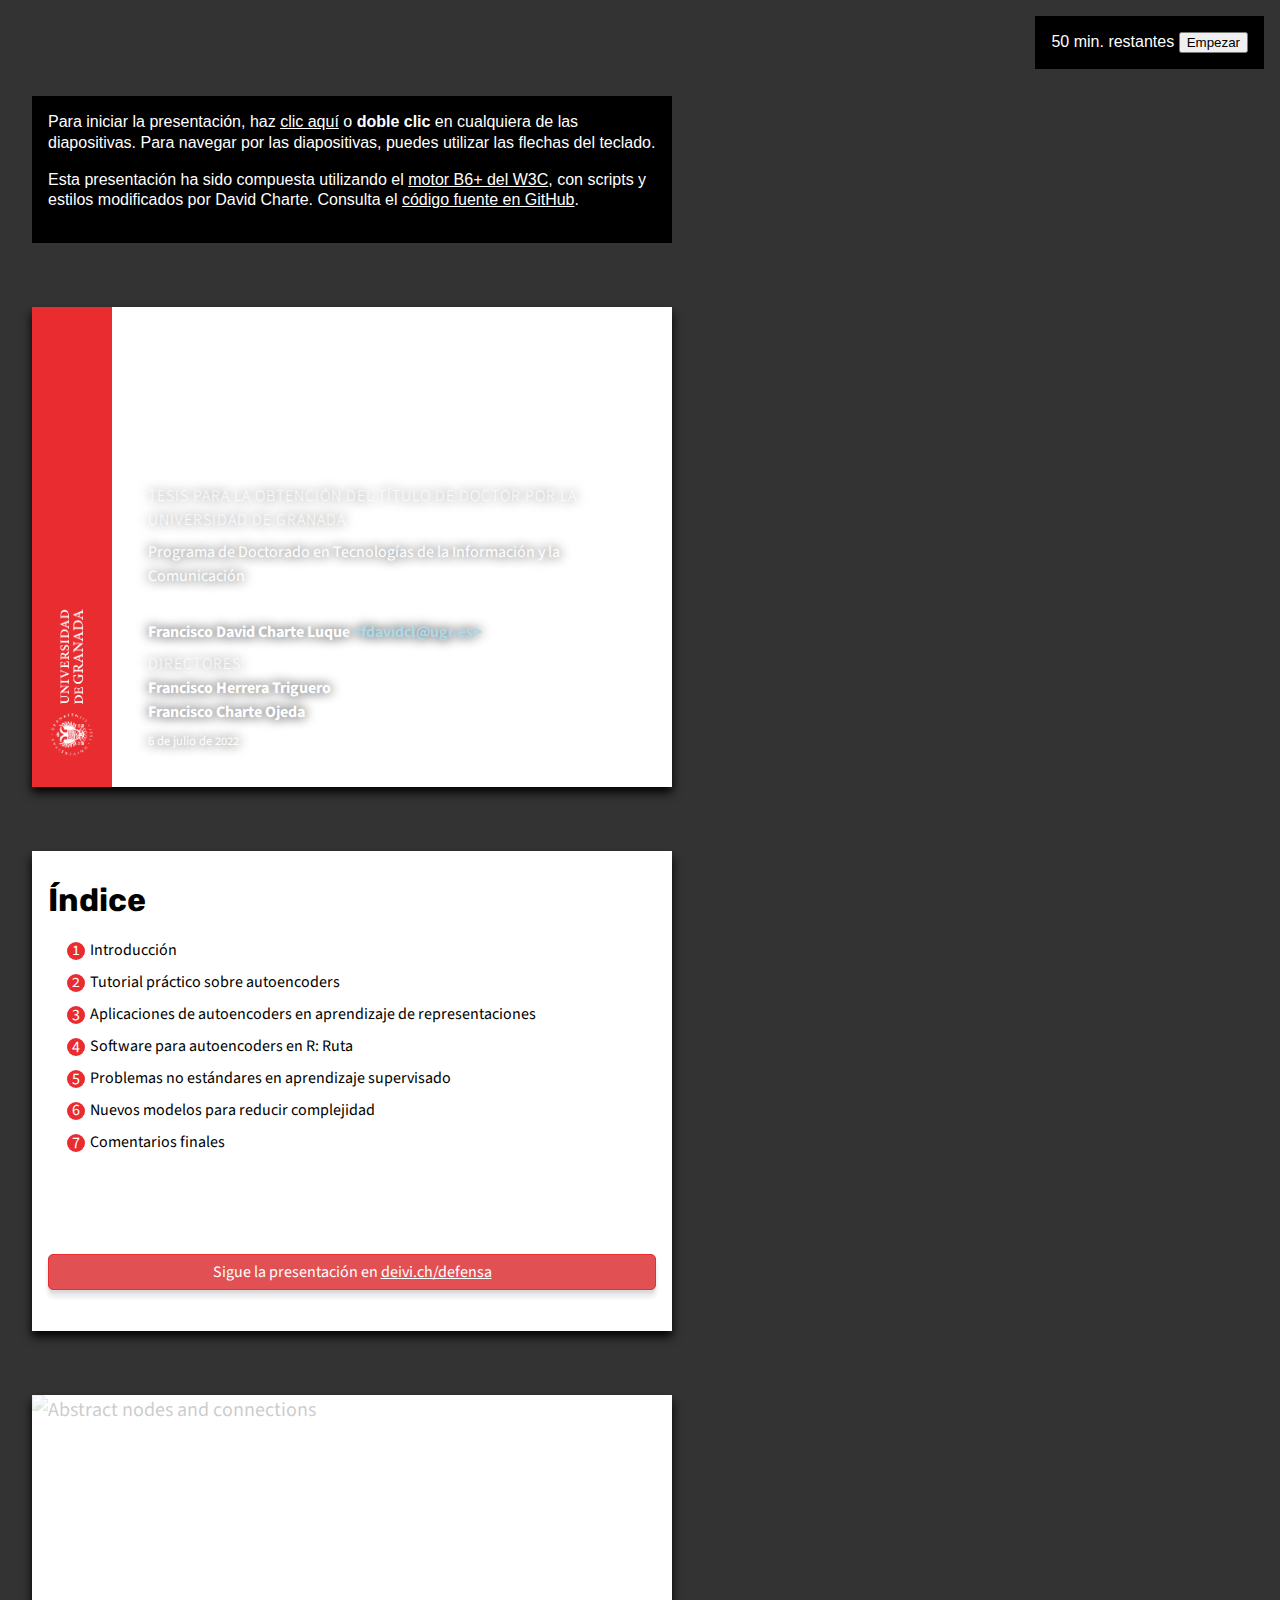
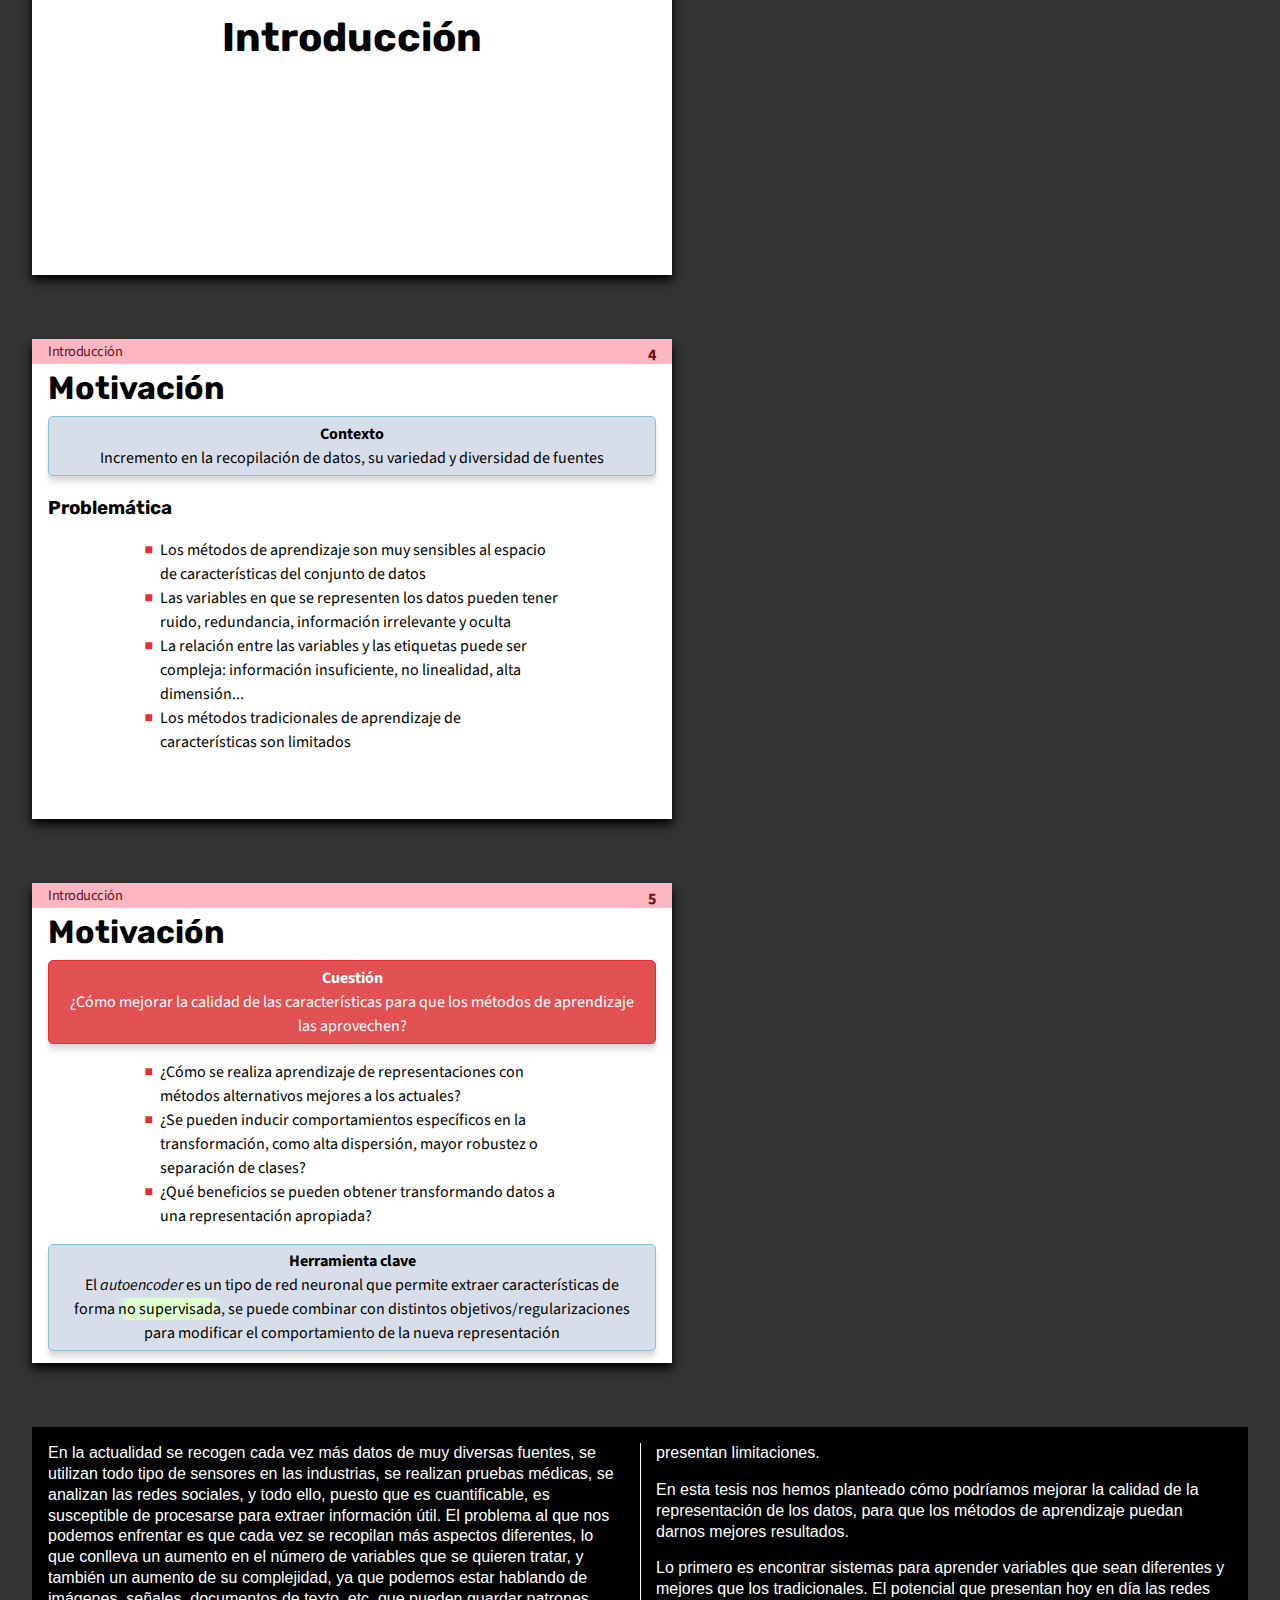
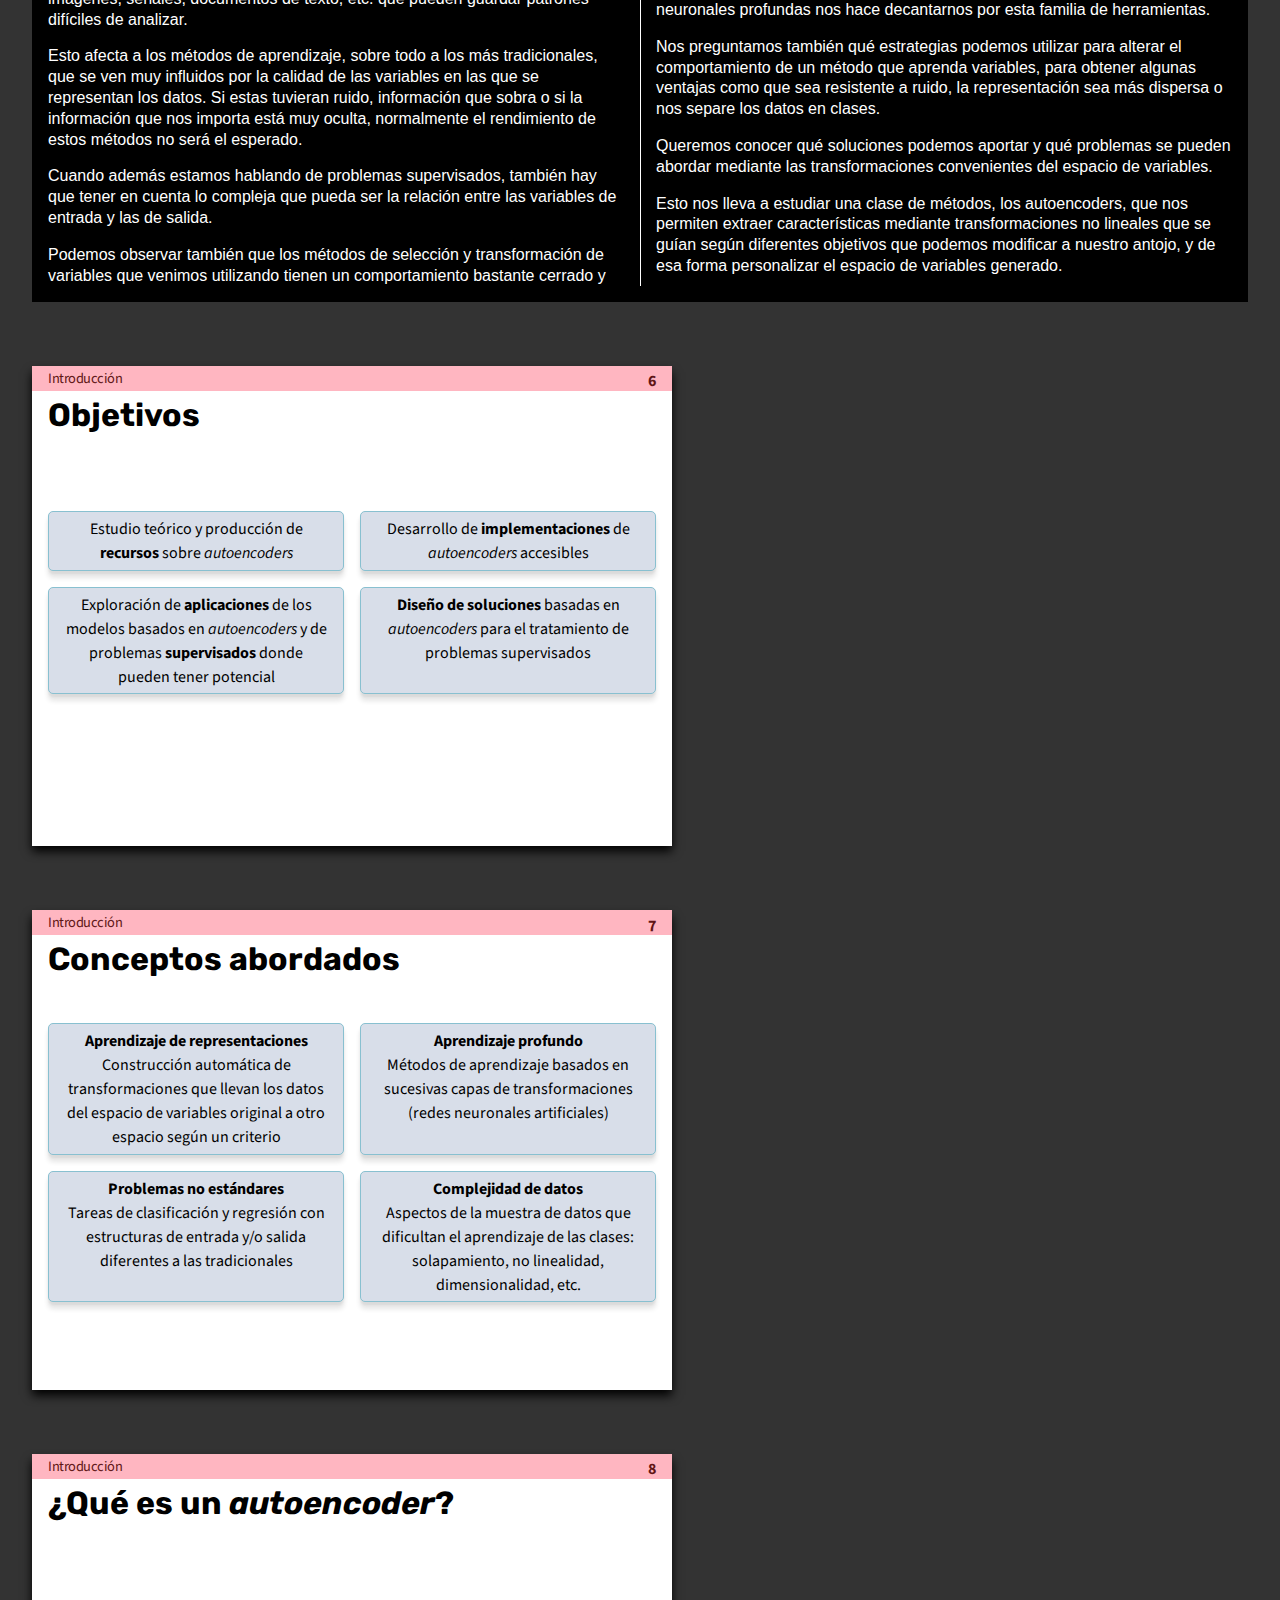
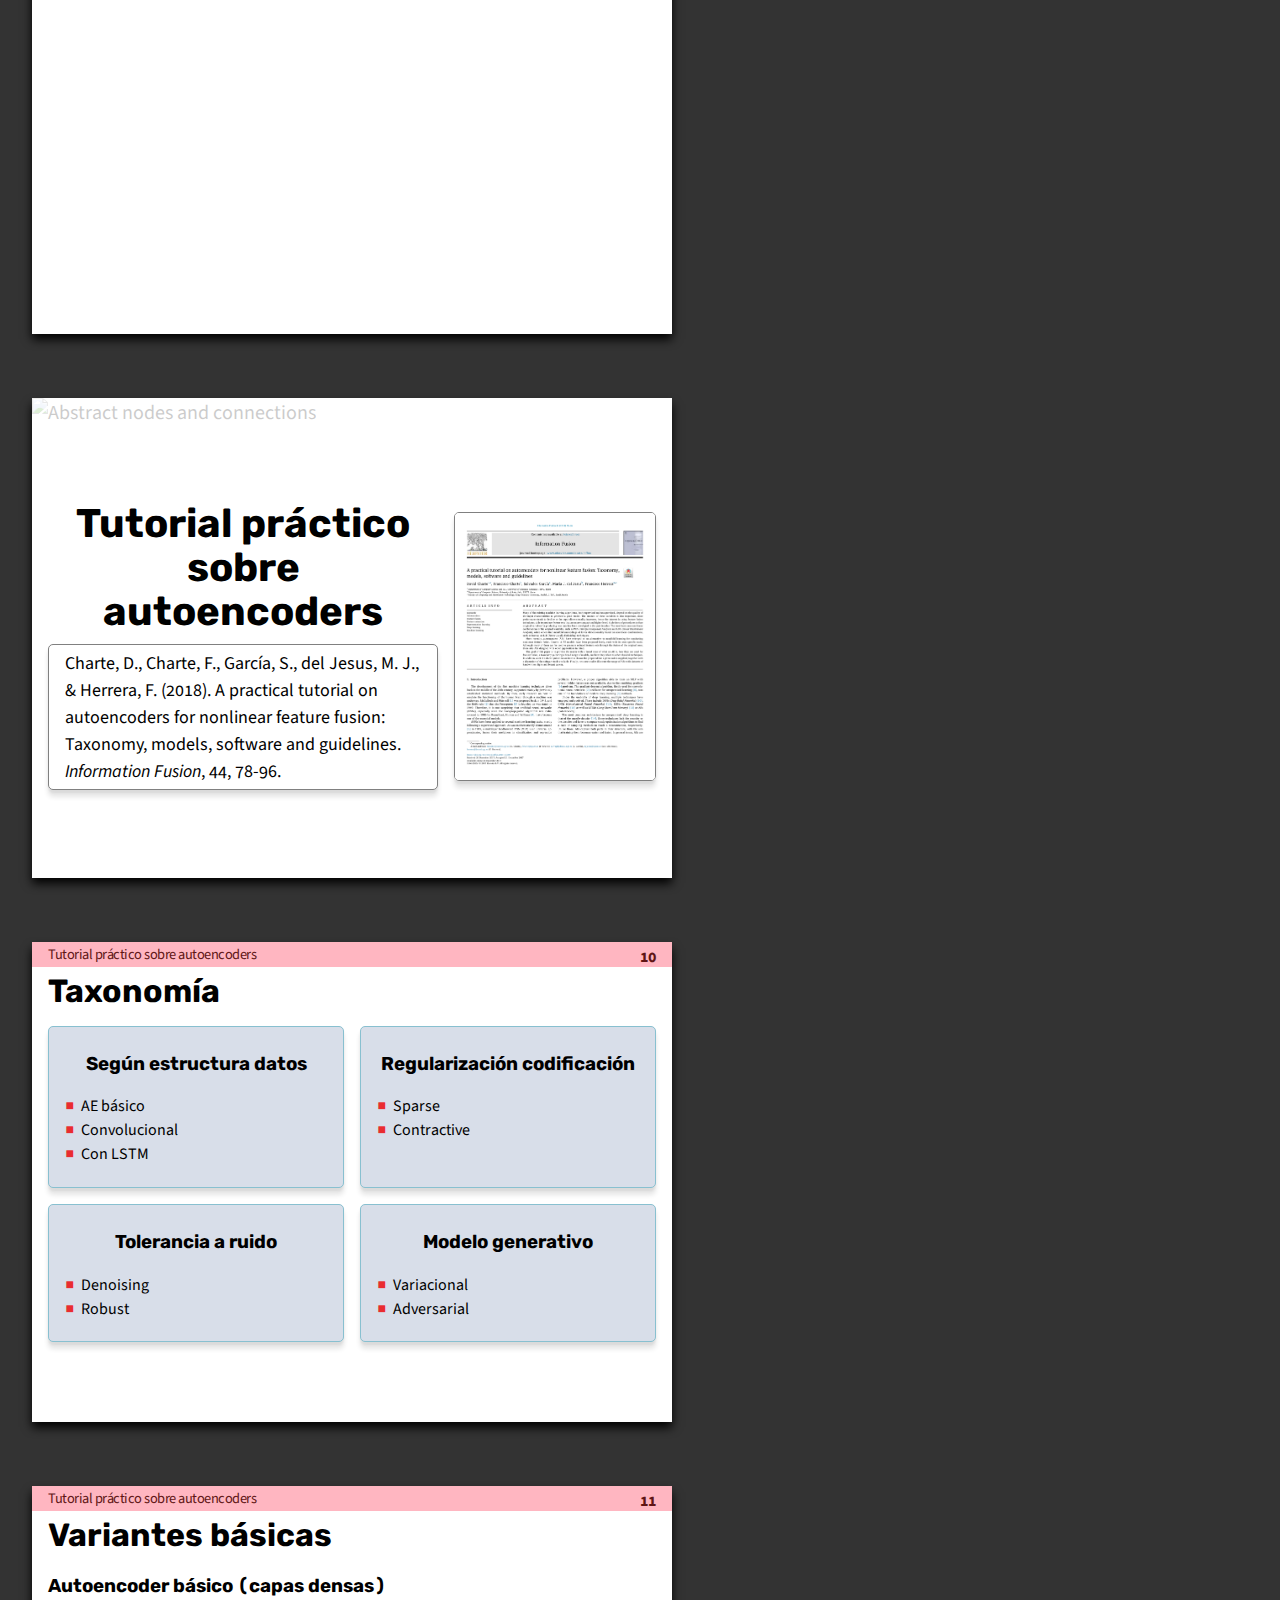
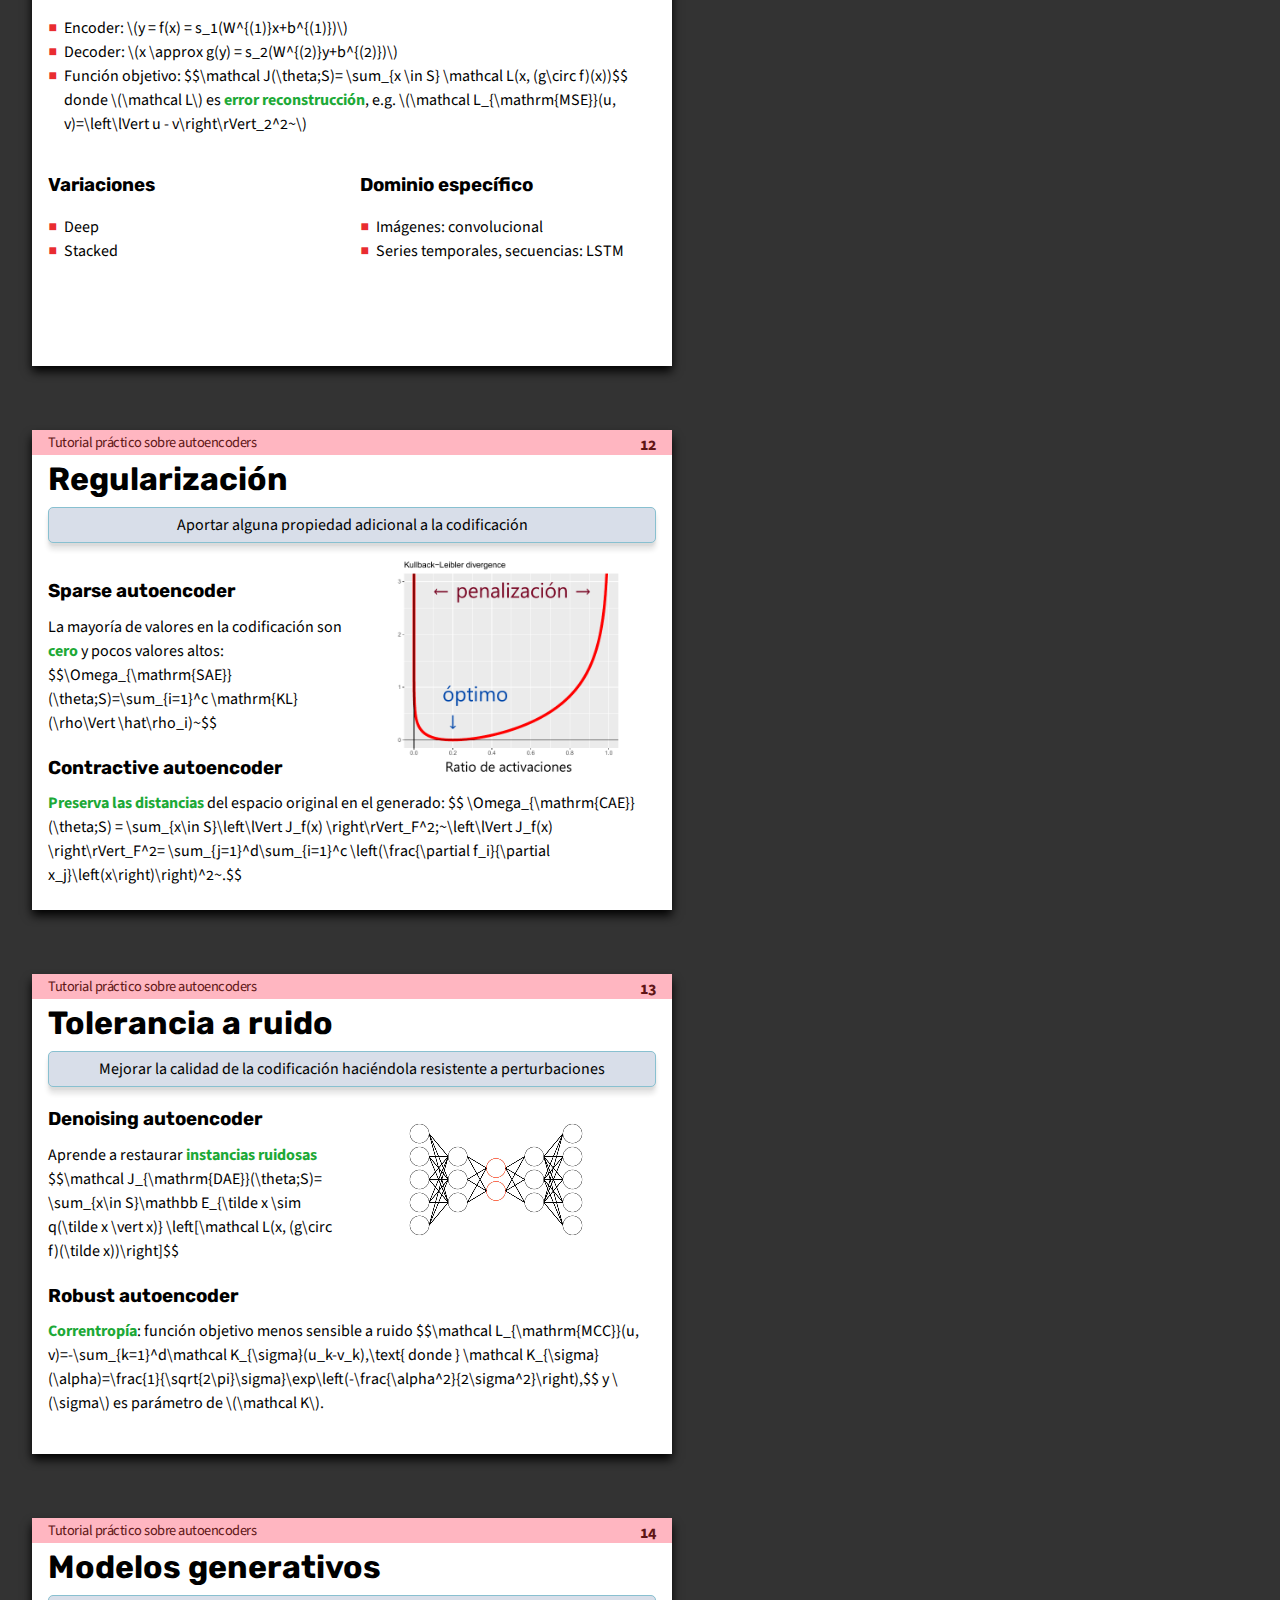
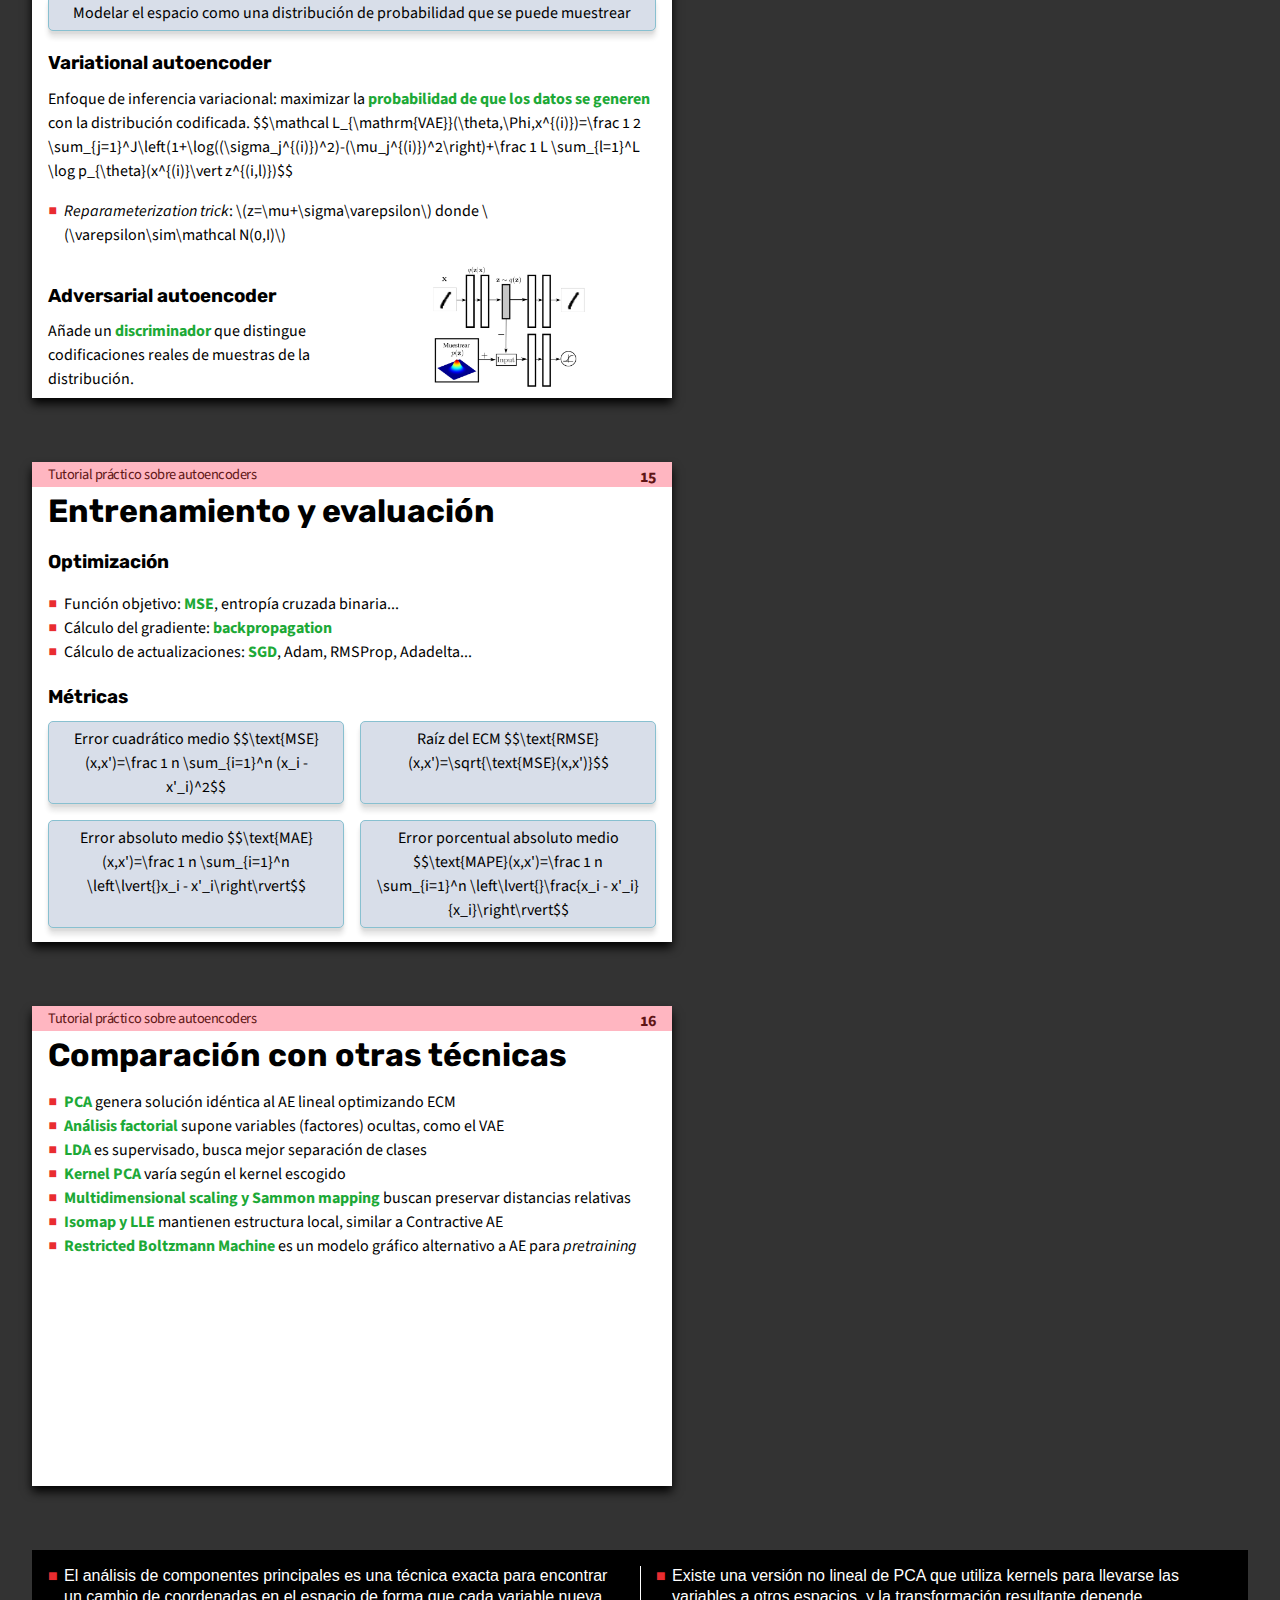
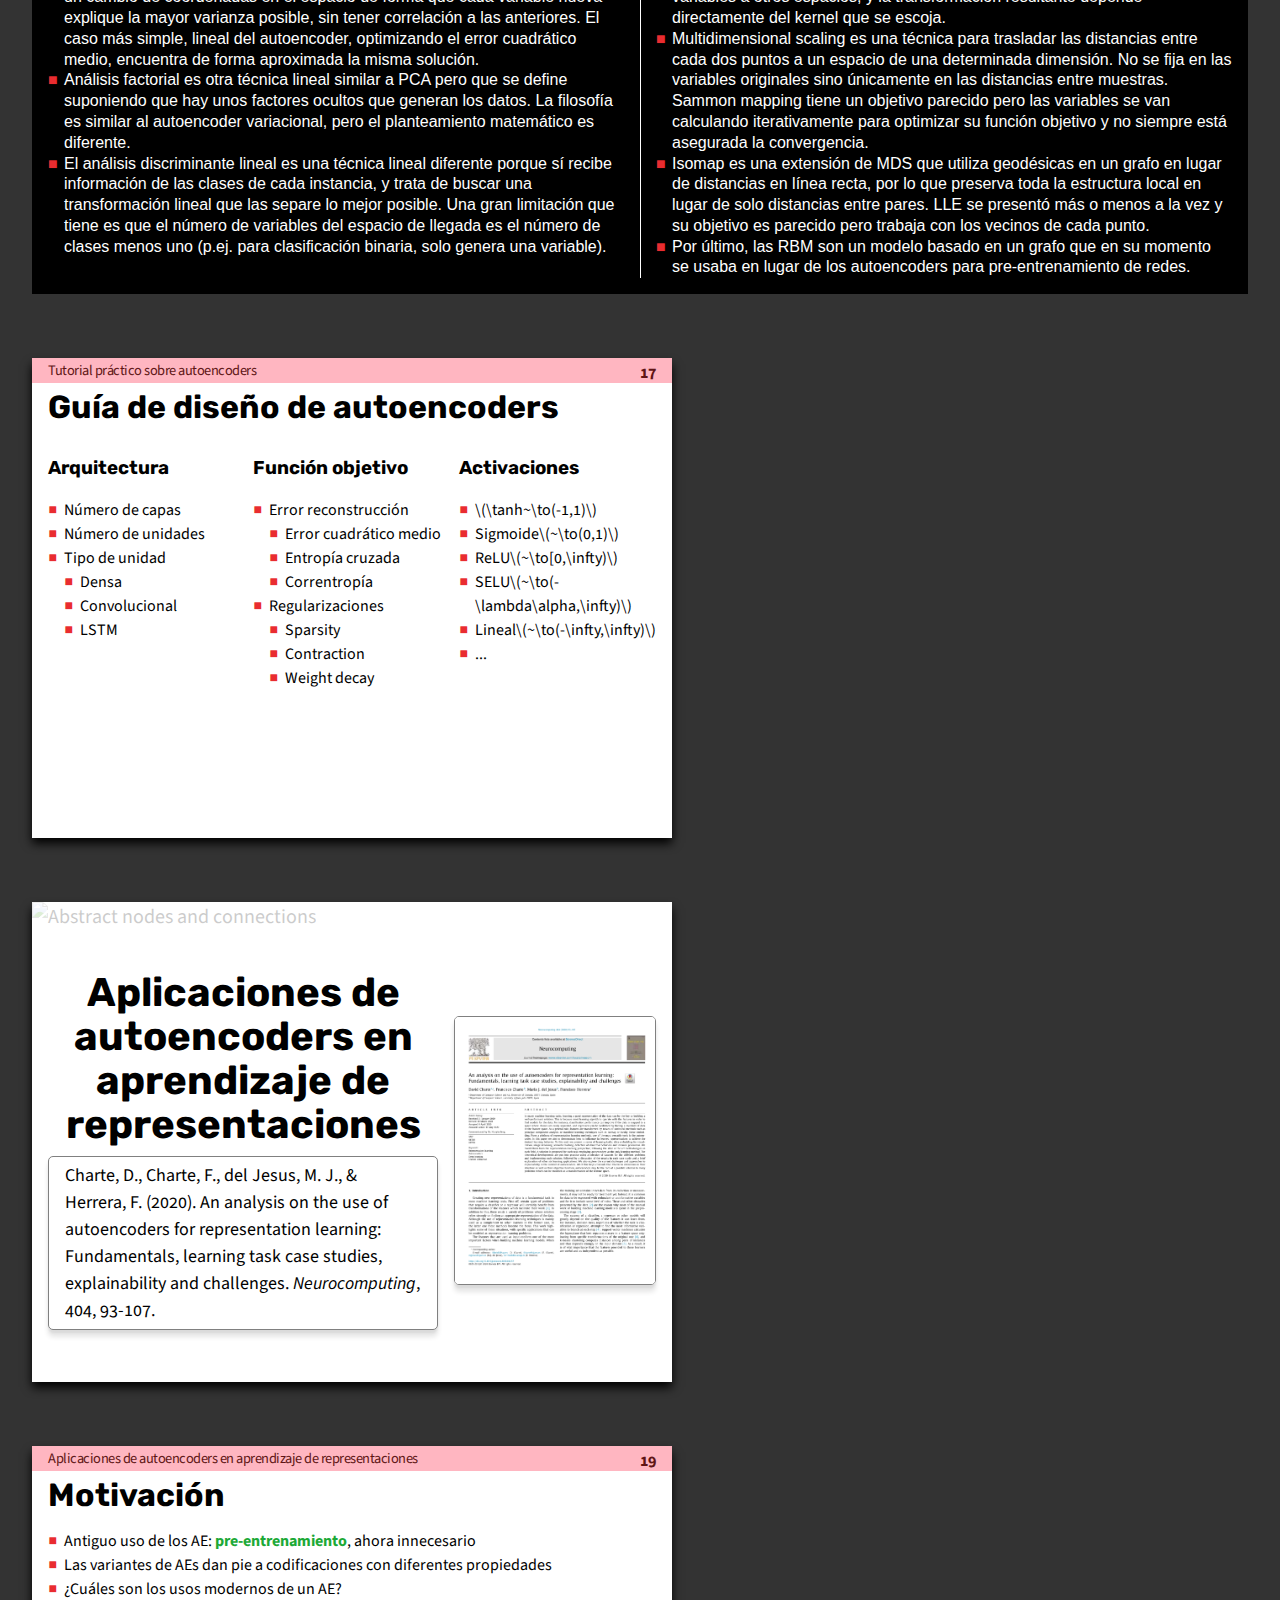
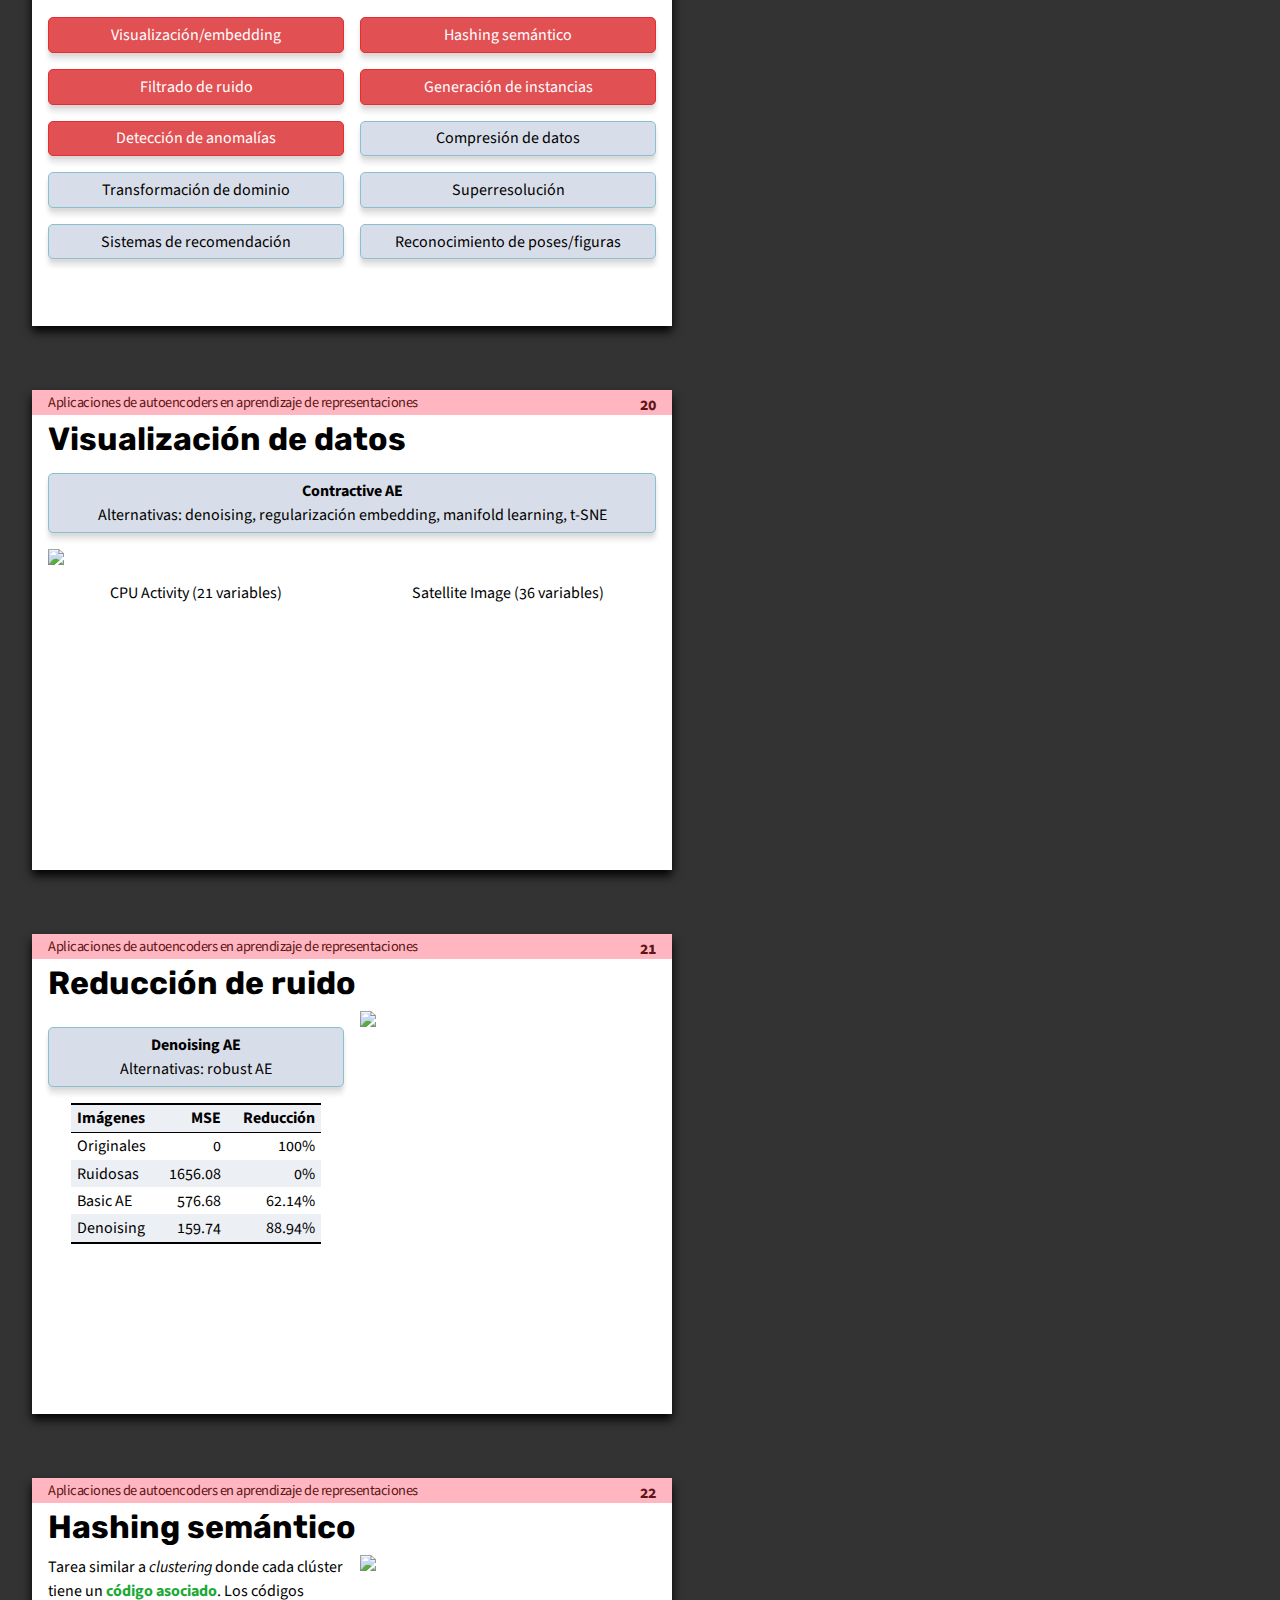
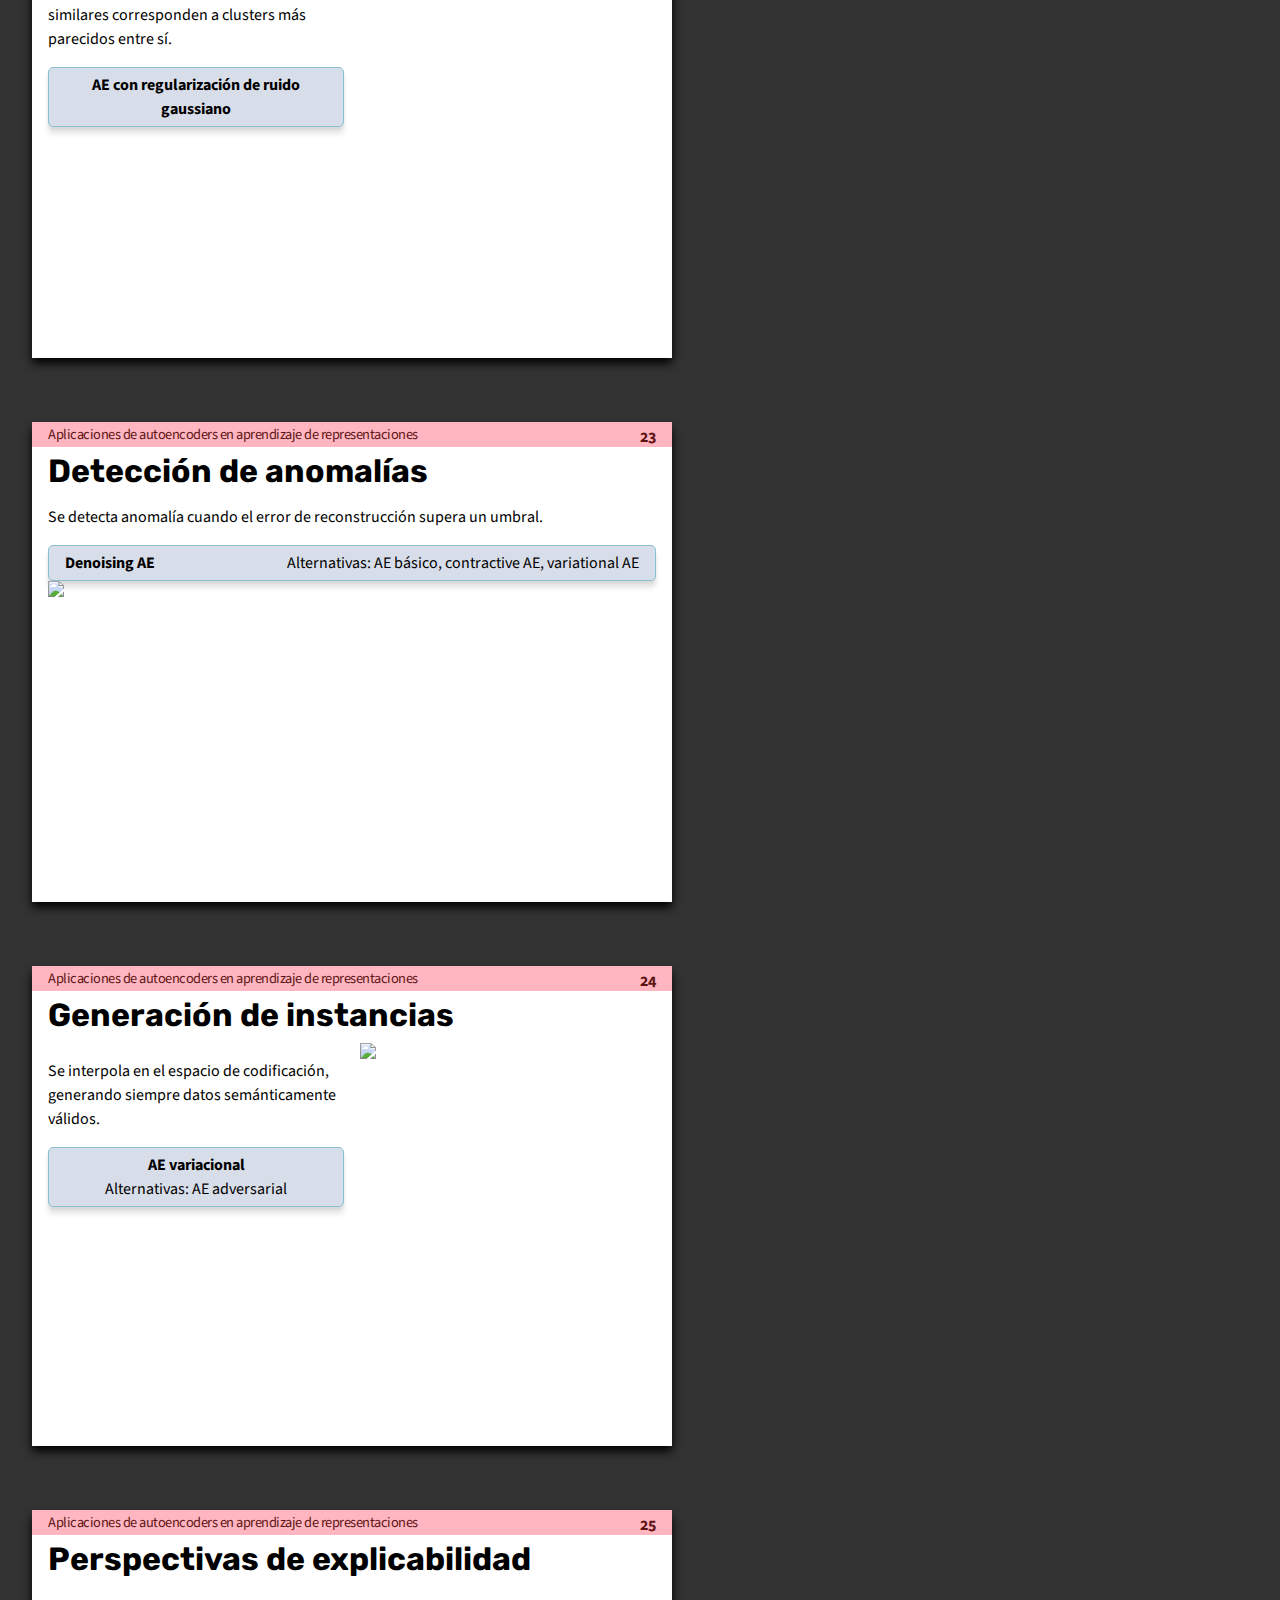
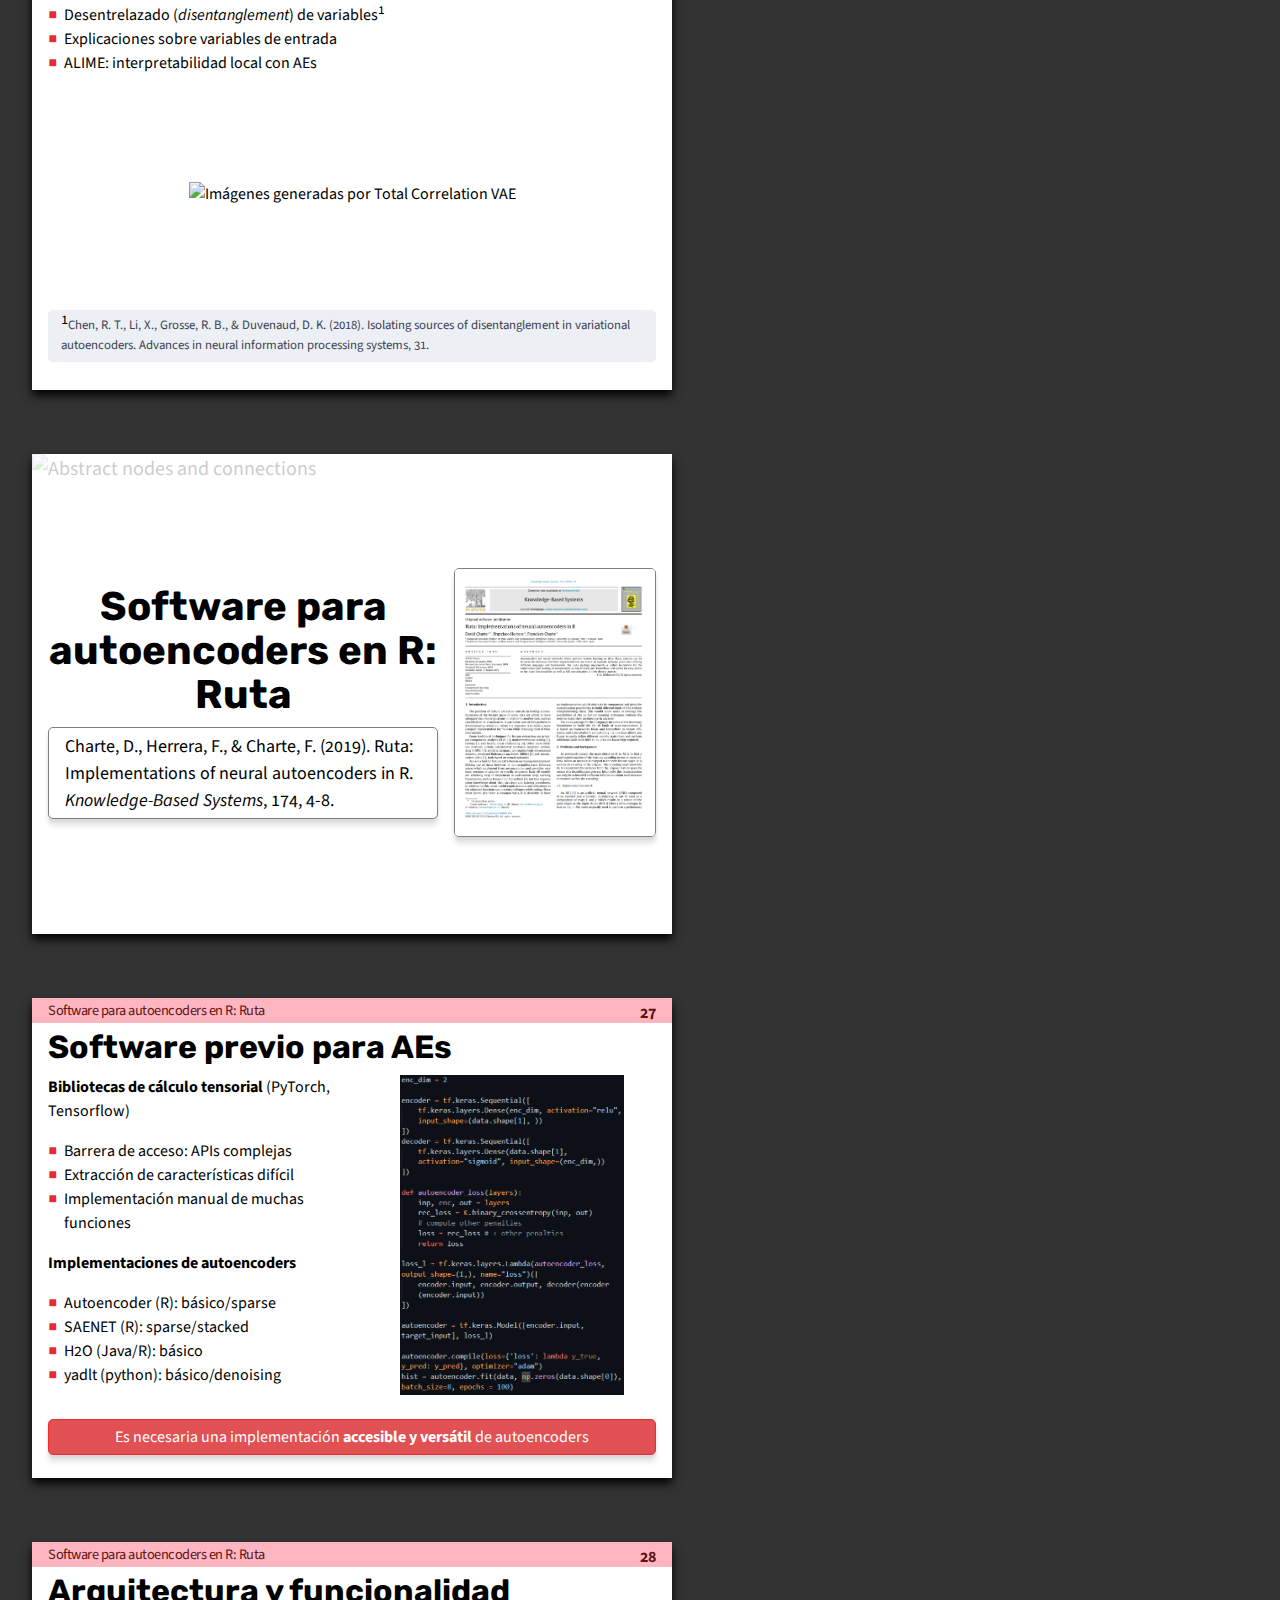
==== commit 204a98d5: "terminando" ====
--- a/index.html
+++ b/index.html
@@ -48,6 +48,24 @@
     Leaving presentation mode.
   </section>
 
+  <section class="comment small timer">
+    <span class="timer-text"></span>
+    <button class="timer-start">Empezar</button>
+  </section>
+  <script>
+    let time_mins = 50
+    let setMins = function(){
+      document.querySelector(".timer-text").textContent = `${time_mins} min. restantes`;
+      time_mins -= 1;
+    }
+    setMins()
+    document.querySelector(".timer-start").addEventListener("click", function(){
+      this.style.display = "none";
+      setInterval(setMins, 60000)
+    });
+    
+  </script>
+
   <section class="comment small">
 
     Para iniciar la presentación, haz <a href="?full">clic aquí</a> o <b>doble clic</b> en cualquiera de las diapositivas. Para navegar por las diapositivas, puedes utilizar las flechas del teclado.
@@ -124,14 +142,33 @@
   <h1>Motivación</h1>
   <div class="box next"><strong>Cuestión</strong><br>¿Cómo mejorar la calidad de las características para que los métodos de aprendizaje las aprovechen?</div>
   <ul class="incremental" style="max-width: 25em; margin-left: auto; margin-right: auto;">
-      <li>¿Cómo se realiza aprendizaje de representaciones mediante modelos
-          neuronales profundos?</li>
+      <li>¿Cómo se realiza aprendizaje de representaciones con métodos alternativos mejores a los actuales?</li>
+      <li>¿Se pueden inducir comportamientos específicos en la transformación,
+          como alta dispersión, mayor robustez o separación de clases?</li>
       <li>¿Qué beneficios se pueden obtener transformando datos a una
           representación apropiada?</li>
-      <li>¿Se puede inducir un comportamiento específico en la transformación,
-          como separación de clases?</li>
   </ul>
-  <div class="box secondary next"><strong>Herramienta clave</strong><br>El <i>autoencoder</i> es un tipo de red neuronal que permite extraer características, se puede combinar con distintos objetivos/regularizaciones para modificar el comportamiento de la nueva representación</div>
+  <div class="box secondary next"><strong>Herramienta clave</strong><br>El <i>autoencoder</i> es un tipo de red neuronal que permite extraer características de forma <em>no supervisada</em>, se puede combinar con distintos objetivos/regularizaciones para modificar el comportamiento de la nueva representación</div>
+</section>
+
+<section class="comment">
+  En la actualidad se recogen cada vez más datos de muy diversas fuentes, se utilizan todo tipo de sensores en las industrias, se realizan pruebas médicas, se analizan las redes sociales, y todo ello, puesto que es cuantificable, es susceptible de procesarse para extraer información útil. El problema al que nos podemos enfrentar es que cada vez se recopilan más aspectos diferentes, lo que conlleva un aumento en el número de variables que se quieren tratar, y también un aumento de su complejidad, ya que podemos estar hablando de imágenes, señales, documentos de texto, etc. que pueden guardar patrones difíciles de analizar.
+  
+  <p></p>Esto afecta a los métodos de aprendizaje, sobre todo a los más tradicionales, que se ven muy influidos por la calidad de las variables en las que se representan los datos. Si estas tuvieran ruido, información que sobra o si la información que nos importa está muy oculta, normalmente el rendimiento de estos métodos no será el esperado.
+
+  <p></p>Cuando además estamos hablando de problemas supervisados, también hay que tener en cuenta lo compleja que pueda ser la relación entre las variables de entrada y las de salida.
+
+  <p></p>Podemos observar también que los métodos de selección y transformación de variables que venimos utilizando tienen un comportamiento bastante cerrado y presentan limitaciones.
+
+  <p></p>En esta tesis nos hemos planteado cómo podríamos mejorar la calidad de la representación de los datos, para que los métodos de aprendizaje puedan darnos mejores resultados.
+
+  <p></p>Lo primero es encontrar sistemas para aprender variables que sean diferentes y mejores que los tradicionales. El potencial que presentan hoy en día las redes neuronales profundas nos hace decantarnos por esta familia de herramientas.
+
+  <p></p>Nos preguntamos también qué estrategias podemos utilizar para alterar el comportamiento de un método que aprenda variables, para obtener algunas ventajas como que sea resistente a ruido, la representación sea más dispersa o nos separe los datos en clases.
+
+  <p></p>Queremos conocer qué soluciones podemos aportar y qué problemas se pueden abordar mediante las transformaciones convenientes del espacio de variables.
+
+  <p></p>Esto nos lleva a estudiar una clase de métodos, los autoencoders, que nos permiten extraer características mediante transformaciones no lineales que se guían según diferentes objetivos que podemos modificar a nuestro antojo, y de esa forma personalizar el espacio de variables generado.
 </section>
 
   <section class="slide anchor-bottom" id="objetivos">
@@ -206,7 +243,38 @@
       <!-- <li><b>Fusión de características</b>: combinar variables para mejorar el aprendizaje, eliminar información redundante e irrelevante</li> -->
       <!-- <li><b>Autoencoders</b>: mecanismos de fusión de características basados en aprendizaje profundo</li> -->
     </ul>
-    <img src="images/taxonomy.png">
+    <!-- <img src="images/taxonomy.png"> -->
+    <div class="flex">
+      <div class="box secondary">
+        <h3>Según estructura datos</h3>
+        <ul class="left">
+          <li>AE básico</li>
+          <li>Convolucional</li>
+          <li>Con LSTM</li>
+        </ul>
+      </div>
+      <div class="box secondary">
+        <h3>Regularización codificación</h3>
+        <ul class="left">
+          <li>Sparse</li>
+          <li>Contractive</li>
+        </ul>
+      </div>
+      <div class="box secondary">
+        <h3>Tolerancia a ruido</h3>
+        <ul class="left">
+          <li>Denoising</li>
+          <li>Robust</li>
+        </ul>
+      </div>
+      <div class="box secondary">
+        <h3>Modelo generativo</h3>
+        <ul class="left">
+          <li>Variacional</li>
+          <li>Adversarial</li>
+        </ul>
+      </div>
+    </div>
   </section>
 
   <!-- <section class="slide" id="a1s3">
@@ -215,13 +283,13 @@
   <!-- </section> -->
 
   <section class="slide" id="a1s4">
-    <h1>Reducción de dimensionalidad</h1>
-    <h3>Autoencoder básico</h3>
+    <h1>Variantes básicas</h1>
+    <h3>Autoencoder básico (capas densas)</h3>
     <ul>
       <li>Encoder: \(y = f(x) = s_1(W^{(1)}x+b^{(1)})\)</li>
       <li>Decoder: \(x \approx g(y) = s_2(W^{(2)}y+b^{(2)})\)</li>
-      <li>Función objetivo: \(\mathcal J(W,b;S)= \sum_{x \in S} \mathcal L(x, (g\circ f)(x))\)
-        donde \(\mathcal L\) es <b>error reconstrucción</b>, e.g. \(\mathcal L_{\mathrm{MSE}}(u, v)=\left\lVert u - v\right\rVert_2^2~\)</li>
+      <li>Función objetivo: $$\mathcal J(\theta;S)= \sum_{x \in S} \mathcal L(x, (g\circ f)(x))$$
+        donde \(\mathcal L\) es <strong>error reconstrucción</strong>, e.g. \(\mathcal L_{\mathrm{MSE}}(u, v)=\left\lVert u - v\right\rVert_2^2~\)</li>
     </ul>
     <div class="flex">
       <div>
@@ -234,8 +302,8 @@
       <div>
         <h3>Dominio específico</h3>
         <ul>
-          <li>Convolutional</li>
-          <li>LSTM</li>
+          <li>Imágenes: convolucional</li>
+          <li>Series temporales, secuencias: LSTM</li>
         </ul>
       </div>
     </div>
@@ -244,31 +312,34 @@
 
   <section class="slide" id="a1s5">
     <h1>Regularización</h1>
+    <div class="box secondary">Aportar alguna propiedad adicional a la codificación</div><p></p>
     <div class="flex">
       <div>
         <h3>Sparse autoencoder</h3>
 
-        Penaliza las activaciones frecuentes de neuronas:
-        $$\Omega_{\mathrm{SAE}}(W,b;S)=\sum_{i=1}^c \mathrm{KL}(\rho\Vert \hat\rho_i)~$$
-      </div>
-      <div><img src="images/sparsity.png" style="width:15em"></div>
-    </div>
-    <h3>Contractive autoencoder</h3>
-    Penaliza la sensibilidad a pequeños cambios en la entrada:
-    $$  \Omega_{\mathrm{CAE}}(W,b;S) = \sum_{x\in S}\left\lVert J_f(x) \right\rVert_F^2;~\left\lVert J_f(x) \right\rVert_F^2=
+        La mayoría de valores en la codificación son <strong>cero</strong> y pocos valores altos:
+        $$\Omega_{\mathrm{SAE}}(\theta;S)=\sum_{i=1}^c \mathrm{KL}(\rho\Vert \hat\rho_i)~$$<p></p>
+        <h3>Contractive autoencoder</h3>
+      </div>
+      <div><img src="images/sparsity.png" style="width:14em"></div>
+    </div>
+    <strong>Preserva las distancias</strong> del espacio original en el generado:
+    $$  \Omega_{\mathrm{CAE}}(\theta;S) = \sum_{x\in S}\left\lVert J_f(x) \right\rVert_F^2;~\left\lVert J_f(x) \right\rVert_F^2=
   \sum_{j=1}^d\sum_{i=1}^c \left(\frac{\partial f_i}{\partial x_j}\left(x\right)\right)^2~.$$
   </section>
 
   <section class="slide" id="a1s6">
     <h1>Tolerancia a ruido</h1>
+    <div class="box secondary">Mejorar la calidad de la codificación haciéndola resistente a perturbaciones</div>
     <div class="">
-      <div>
-        <h3>Denoising autoencoder</h3>
-        Aprende a restaurar <strong>instancias ruidosas</strong>
-
-        $$\mathcal J_{\mathrm{DAE}}(W,b;S)= \sum_{x\in S}\mathbb E_{\tilde x \sim q(\tilde x \vert x)} \left[\mathcal L(x, (g\circ f)(\tilde x))\right]$$
-
-
+      <div class="flex">
+        <div>
+          <h3>Denoising autoencoder</h3>
+          Aprende a restaurar <strong>instancias ruidosas</strong>
+  
+          $$\mathcal J_{\mathrm{DAE}}(\theta;S)= \sum_{x\in S}\mathbb E_{\tilde x \sim q(\tilde x \vert x)} \left[\mathcal L(x, (g\circ f)(\tilde x))\right]$$
+        </div>
+        <div><p></p><video src="media/videos/scene/720p30/Denoising.mp4" muted autoplay loop style="width: 17em"></video></div>
       </div>
       <div>
         <h3>Robust autoencoder</h3>
@@ -282,10 +353,21 @@
 
   <section class="slide" id="a1s7">
     <h1>Modelos generativos</h1>
+    <div class="box secondary">Modelar el espacio como una distribución de probabilidad que se puede muestrear</div>
     <h3>Variational autoencoder</h3>
-    <ul><li>Enfoque de inferencia variacional mediante <i>reparameterization trick</i></ul>
-    <h3>Adversarial autoencoder</h3>
-    <ul><li>Inspirados por Generative Adversarial Networks</li></ul>
+    Enfoque de inferencia variacional: maximizar la <strong>probabilidad de que los datos se generen</strong> con la distribución codificada.
+    $$\mathcal L_{\mathrm{VAE}}(\theta,\Phi,x^{(i)})=\frac 1 2 \sum_{j=1}^J\left(1+\log((\sigma_j^{(i)})^2)-(\mu_j^{(i)})^2\right)+\frac 1 L \sum_{l=1}^L \log p_{\theta}(x^{(i)}\vert z^{(i,l)})$$
+
+    <ul>
+      <li><i>Reparameterization trick</i>: \(z=\mu+\sigma\varepsilon\) donde \(\varepsilon\sim\mathcal N(0,I)\)</li>
+    </ul>
+    <div class="flex">
+      <div>
+        <h3>Adversarial autoencoder</h3>
+        Añade un <strong>discriminador</strong> que distingue codificaciones reales de muestras de la distribución.
+      </div>
+      <div><img src="images/aae.png" alt="Adversarial autoencoder" style="height: 8em"></div>
+    </div>
   </section>
 
   <section class="slide" id="a1s7.5">
@@ -320,7 +402,7 @@
   <section class="slide" id="a1s8">
     <h1>Comparación con otras técnicas</h1>
     <ul class="incremental">
-      <li><strong>PCA</strong>: Idéntica solución al AE lineal optimizando ECM</li>
+      <li><strong>PCA</strong> genera solución idéntica al AE lineal optimizando ECM</li>
       <li><strong>Análisis factorial</strong> supone variables (factores) ocultas, como el VAE</li>
       <li><strong>LDA</strong> es supervisado, busca mejor separación de clases</li>
       <li><strong>Kernel PCA</strong> varía según el kernel escogido</li>
@@ -330,9 +412,21 @@
     </ul>
   </section>
 
+  <div class="comment">
+    <ul>
+      <li>El análisis de componentes principales es una técnica exacta para encontrar un cambio de coordenadas en el espacio de forma que cada variable nueva explique la mayor varianza posible, sin tener correlación a las anteriores. El caso más simple, lineal del autoencoder, optimizando el error cuadrático medio, encuentra de forma aproximada la misma solución.</li>
+      <li>Análisis factorial es otra técnica lineal similar a PCA pero que se define suponiendo que hay unos factores ocultos que generan los datos. La filosofía es similar al autoencoder variacional, pero el planteamiento matemático es diferente.</li>
+      <li>El análisis discriminante lineal es una técnica lineal diferente porque sí recibe información de las clases de cada instancia, y trata de buscar una transformación lineal que las separe lo mejor posible. Una gran limitación que tiene es que el número de variables del espacio de llegada es el número de clases menos uno (p.ej. para clasificación binaria, solo genera una variable).</li>
+      <li>Existe una versión no lineal de PCA que utiliza kernels para llevarse las variables a otros espacios, y la transformación resultante depende directamente del kernel que se escoja.</li>
+      <li>Multidimensional scaling es una técnica para trasladar las distancias entre cada dos puntos a un espacio de una determinada dimensión. No se fija en las variables originales sino únicamente en las distancias entre muestras. Sammon mapping tiene un objetivo parecido pero las variables se van calculando iterativamente para optimizar su función objetivo y no siempre está asegurada la convergencia.</li>
+      <li>Isomap es una extensión de MDS que utiliza geodésicas en un grafo en lugar de distancias en línea recta, por lo que preserva toda la estructura local en lugar de solo distancias entre pares. LLE se presentó más o menos a la vez y su objetivo es parecido pero trabaja con los vecinos de cada punto.</li>
+      <li>Por último, las RBM son un modelo basado en un grafo que en su momento se usaba en lugar de los autoencoders para pre-entrenamiento de redes.</li>
+    </ul>
+  </div>
+
   <section class="slide" id="a1s9">
     <h1>Guía de diseño de autoencoders</h1>
-    <div class="flex">
+    <div class="flex narrow">
       <div>
         <h3>Arquitectura</h3>
         <ul>
@@ -409,8 +503,8 @@
 
   <section class="slide" id="a4s3">
     <h1>Visualización de datos</h1>
-    <strong>Contractive AE</strong>.
-    Alternativas: denoising AE, AE con regularización embedding, manifold learning, t-SNE
+    <p class="box secondary"><strong>Contractive AE</strong><br>
+    Alternativas: denoising, regularización embedding, manifold learning, t-SNE</p>
     <img src="images/a4vis.png">
     <div class="flex">
       <p class="center">CPU Activity (21 variables)</p>
@@ -422,7 +516,7 @@
     <h1>Reducción de ruido</h1>
     <div class="flex">
       <div>
-        <strong>Denoising AE</strong>. Alternativas: robust AE
+        <p class="box secondary"><strong>Denoising AE</strong><br>Alternativas: robust AE</p>
         <p></p>
         <table class="second-right third-right">
           <thead><tr>
@@ -453,18 +547,16 @@
     <div class="flex">
       <div>
         Tarea similar a <i>clustering</i> donde cada clúster tiene un <strong>código asociado</strong>. Los códigos similares corresponden a clusters más parecidos entre sí.
-        <p><strong>AE con regularización de ruido gaussiano</strong>.</p>
-      </div>
-      <img src="images/a4ham.png">
+        <p class="box secondary"><strong>AE con regularización de ruido gaussiano</strong></p>
+      </div>
+      <img src="images/a4ham.png" style="width: 22em">
     </div>
   </section>
 
   <section class="slide" id="a4s6">
     <h1>Detección de anomalías</h1>
-    <strong>Denoising AE</strong>. Alternativas: AE básico, contractive AE, variational AE
-    <ul>
-      <li>No siempre detecta anomalías individuales, mejor para series temporales</li>
-    </ul>
+    <p>Se detecta anomalía cuando el error de reconstrucción supera un umbral.</p>
+    <div class="box secondary anchor-right"><strong>Denoising AE</strong><span class="space"></span>Alternativas: AE básico, contractive AE, variational AE</div>
     <img src="images/a4nom.png">
   </section>
 
@@ -472,7 +564,8 @@
     <h1>Generación de instancias</h1>
     <div class="flex">
       <div>
-        <strong>Autoencoder variacional</strong>. Alternativas: AE adversarial
+        <p>Se interpola en el espacio de codificación, generando siempre datos semánticamente válidos.</p>
+        <p class="box secondary"><strong>AE variacional</strong><br>Alternativas: AE adversarial</p>
       </div>
       <img src="images/variational-matrix.png" style="width: 22em">
     </div>
@@ -705,7 +798,7 @@
     </div>
   </section>
   <section class="slide" id="a3s3">
-    <h1>Taxonomía</h1>
+    <h1>Relaciones</h1>
     <img src="images/supervised-relations.png" alt="Nonstandard problem generalizations">
   </section>
 
@@ -841,7 +934,7 @@
 
   <section class="slide" id="a5s7">
     <h1>Marco experimental: datasets</h1>
-    <!-- <div class="flex narrow">
+    <div class="flex narrow">
       <div class="box secondary">Appendicitis</div>
       <div class="box secondary">Arcene</div>
       <div class="box secondary">Australian</div>
@@ -868,13 +961,20 @@
       <div class="box multilabel">Scene (mountain)</div>
       <div class="box multilabel">Scene (urban)</div>
       <div class="box secondary">Sonar</div>
-      <div class="phantom box"></div>
-    </div> -->
-    <img src="images/datasets.png">
+      <div class="box transparent">
+        <ul class="flex scriptsize legend left">
+          <li class="secondary">Binario</li>
+          <li class="labels-grouped">Clases agrupadas</li>
+          <li class="labels-onvsall">One-vs-all</li>
+          <li class="multilabel">Multietiqueta</li>
+        </ul>
+      </div>
+    </div>
+    <!-- <img src="images/datasets.png"> -->
   </section>
   <section class="slide" id="a5s8">
     <h1>Marco experimental</h1>
-    <div class="flex">
+    <div class="flex narrow">
       <div><h3>Métodos</h3><ul>      
         <li>PCA</li>
         <li>LLE</li>
@@ -1006,6 +1106,20 @@
     <div class="space"></div>
   </section>
 
+  <section class="slide" id="pubs">
+    <h1>Otras publicaciones</h1>
+    <div class="flex nogap">
+    <div class="citation">A tutorial on the segmentation of metallographic images: Taxonomy, new MetalDAM dataset, deep learning-based ensemble model, experimental analysis and challenges. <i>Information Fusion</i> (2022)</div>
+    <div class="citation conference">Slicer: Feature Learning for Class Separability with Least-Squares Support Vector Machine Loss and COVID-19 Chest X-Ray Case Study. <i>HAIS 2021</i></div>
+    <div class="citation">Revisiting data complexity metrics based on morphology for overlap and imbalance: snapshot, new overlap number of balls metrics and singular problems prospect. <i>Knowledge and Information Systems</i> (2021)</div>
+    <div class="citation">COVIDGR dataset and COVID-SDNet methodology for predicting COVID-19 based on chest X-ray images. <i>IEEE journal of biomedical and health informatics</i> (2020)</div>
+    <div class="citation">Artificial intelligence within the interplay between natural and artificial computation: Advances in data science, trends and applications. <i>Neurocomputing</i> (2020)</div>
+    <div class="citation conference">A showcase of the use of autoencoders in feature learning applications. <i>IWINAC 2019</i></div>
+    <div class="citation">Tips, guidelines and tools for managing multi-label datasets: The mldr. datasets R package and the Cometa data repository. <i>Neurocomputing</i> (2018)</div>
+    <div class="citation">Working with Multilabel Datasets in R: The mldr Package. <i>The R Journal</i> (2015)</div>
+  </div>
+  </section>
+
   <section class="slide anchor-bottom" id="trfut">
     <h1>Trabajo futuro</h1>
     <div class="space"></div>
--- a/assets/css/simple.css
+++ b/assets/css/simple.css
@@ -173,7 +173,7 @@
 .full .comment {display: none}
 .full .slide:target {outline: none}
 
-.full .progress {position: absolute; top: 0; left: 0; height: 1px;
+.full .progress {position: absolute; top: 0; left: 0; height: 2px;
   background: linear-gradient(to right, hsla(0,100%,50%,0),var(--ugr));
   background: var(--ugr);
   z-index: 1}
@@ -535,7 +535,7 @@
 
 /* center stuff in section slides */
 .cover:not(.titleslide) {
-  display: flex;
+  display: inline-flex;
   justify-content: center;
   align-items: center;
   gap: 1rem;
@@ -564,6 +564,7 @@
     box-shadow: var(--standard-shadow);
     border-radius: var(--standard-radius);
     text-align: center;
+    box-sizing: border-box;
 }
 .box.secondary {
   background-color: #d8dee9;
@@ -587,6 +588,41 @@
   border-color: #88c0d0;
   background-color: #d08770;
   color: black;
+}
+.box.transparent {
+  background-color: transparent;
+  border-color: transparent;
+  box-shadow: none;
+  color: inherit;
+  padding: 0;
+}
+
+.flex.legend {
+  margin: 0;
+  gap: .1em;
+  padding: 0;
+}
+.legend li {
+  flex-basis: 8em;
+  margin: 0;
+  box-sizing: border-box;
+  padding: 0 .5em;
+}
+.legend li:before {
+  content: "";
+  font-size: 1rem;
+}
+.legend li.secondary {
+  background-color: #d8dee9;
+}
+.legend li.labels-grouped {
+  background-color: #b48ead;
+}
+.legend li.labels-onvsall {
+  background-color: #a3be8c;
+}
+.legend li.multilabel {
+ background-color: #d08770;
 }
 
 /* hide katex generated plain markup */
@@ -605,7 +641,7 @@
 /* top or bottom bar with section title */
 footer {
   position: absolute;
-  top: 1px;
+  top: 0;
   left: 0;
   right: 0;
   background-color: lightpink;
@@ -776,17 +812,17 @@
 }
 .flex > * {
   flex-grow: 1;
-  flex-basis: 10em;
+  flex-basis: 14em;
 }
 .flex.narrow {
   gap: .5em;
 }
 .flex.narrow > * {
-  flex-basis: 8em;
+  flex-basis: 10em;
 }
 
 .anchor-bottom {
-  display: flex;
+  display: inline-flex;
   flex-direction: column;
   flex-wrap: nowrap;
   justify-content: flex-start;
@@ -811,6 +847,18 @@
   margin-top: .3rem;
 }
 
+.flex .citation + .citation {
+  margin: 0;
+}
+
+.nogap {
+  gap: .2em;
+}
+
+.citation.conference {
+  background: #f4ecf0;
+}
+
 .hidden-when-visited {
   height: max-content;
   max-height: 20em;
@@ -844,4 +892,13 @@
 }
 .full .slide.noshow.cover {
   display: flex;
+}
+
+.comment.timer {
+  position: fixed;
+  margin: 0;
+  top: 1em;
+  right: 1em;
+  width: max-content;
+  z-index: 100;
 }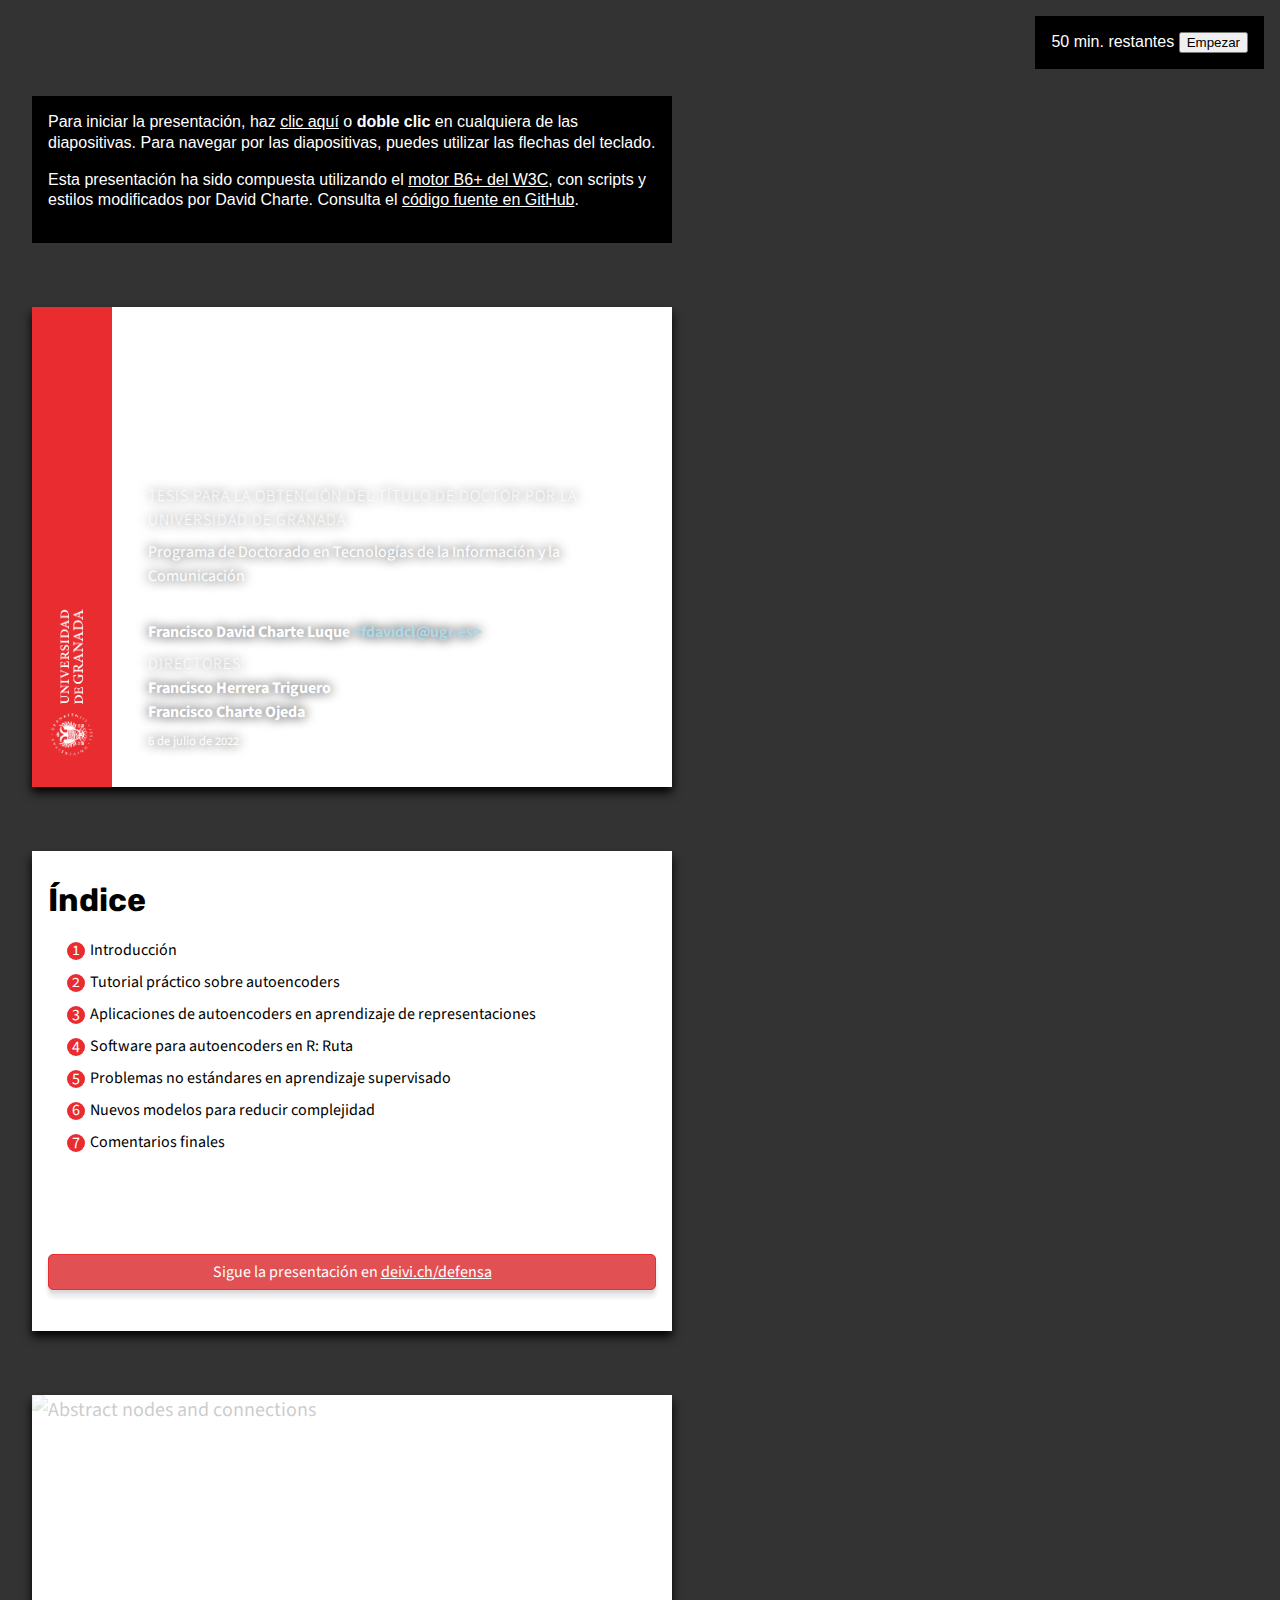
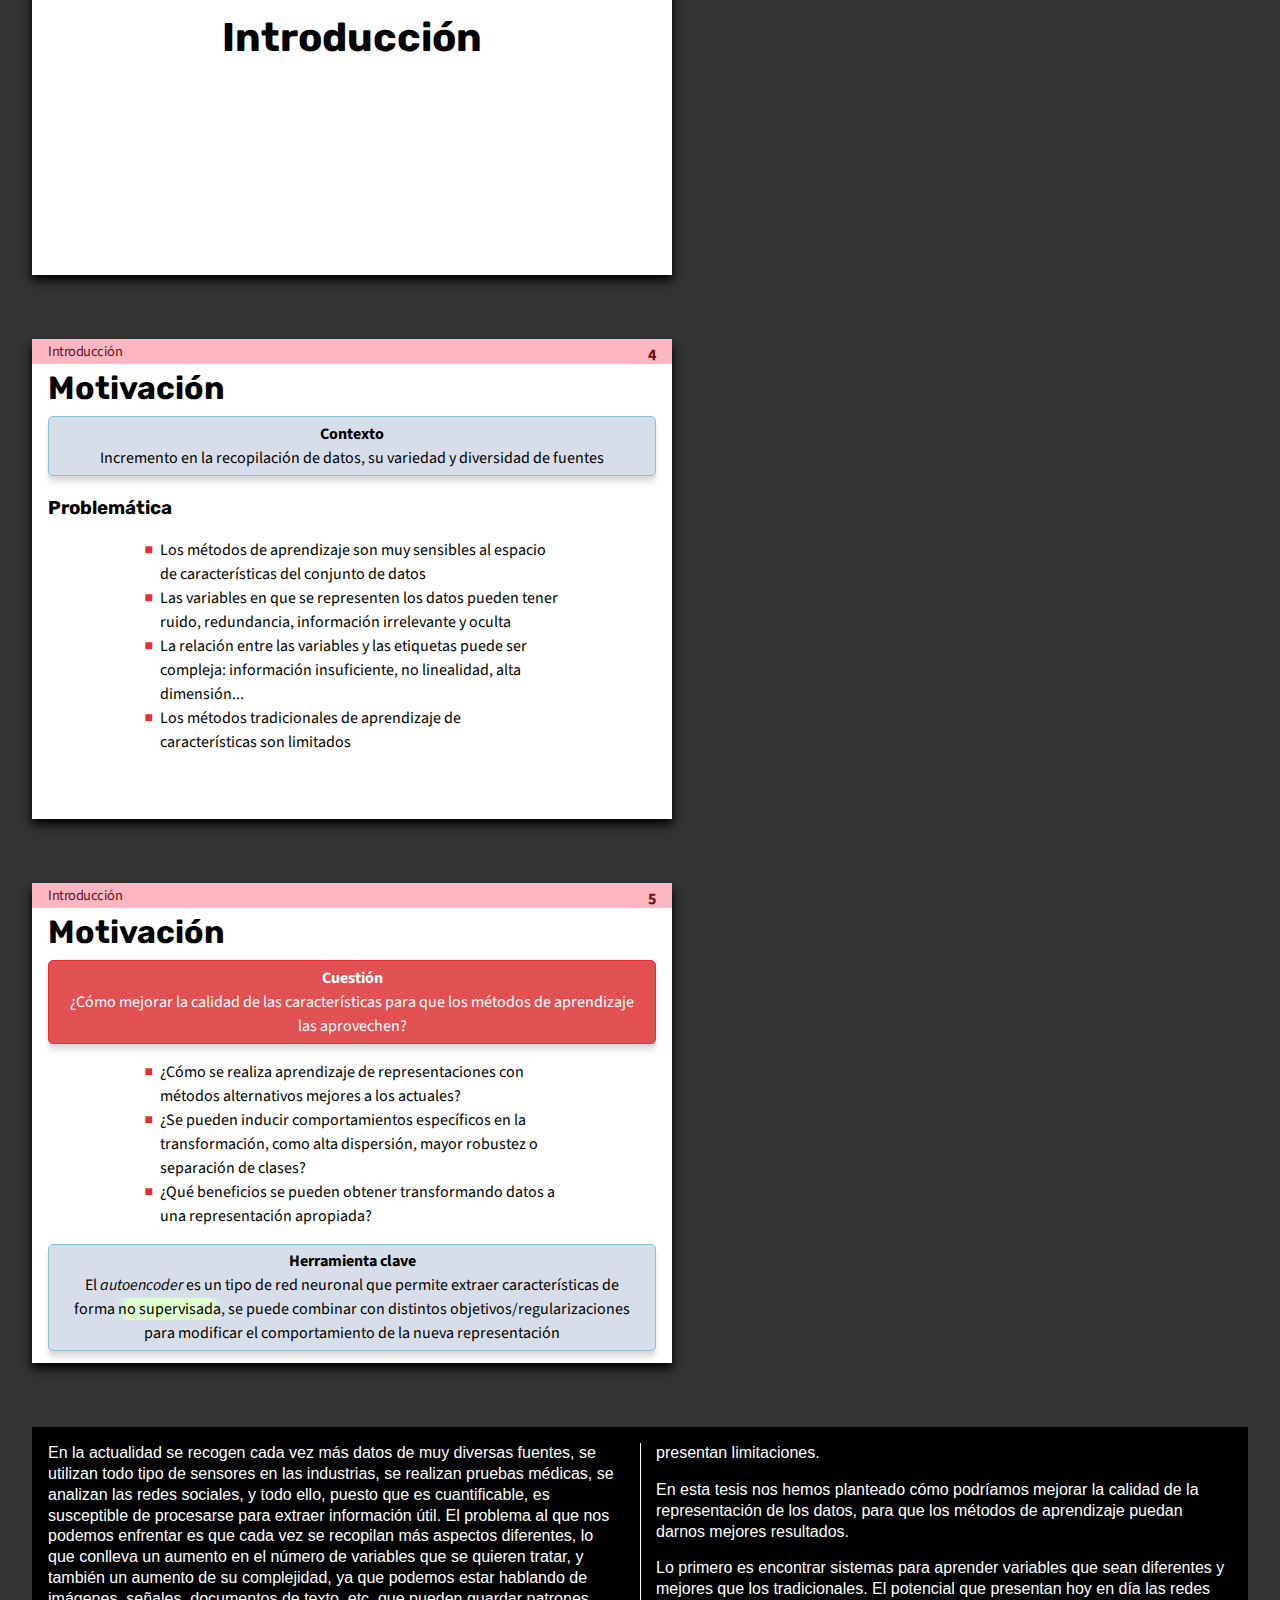
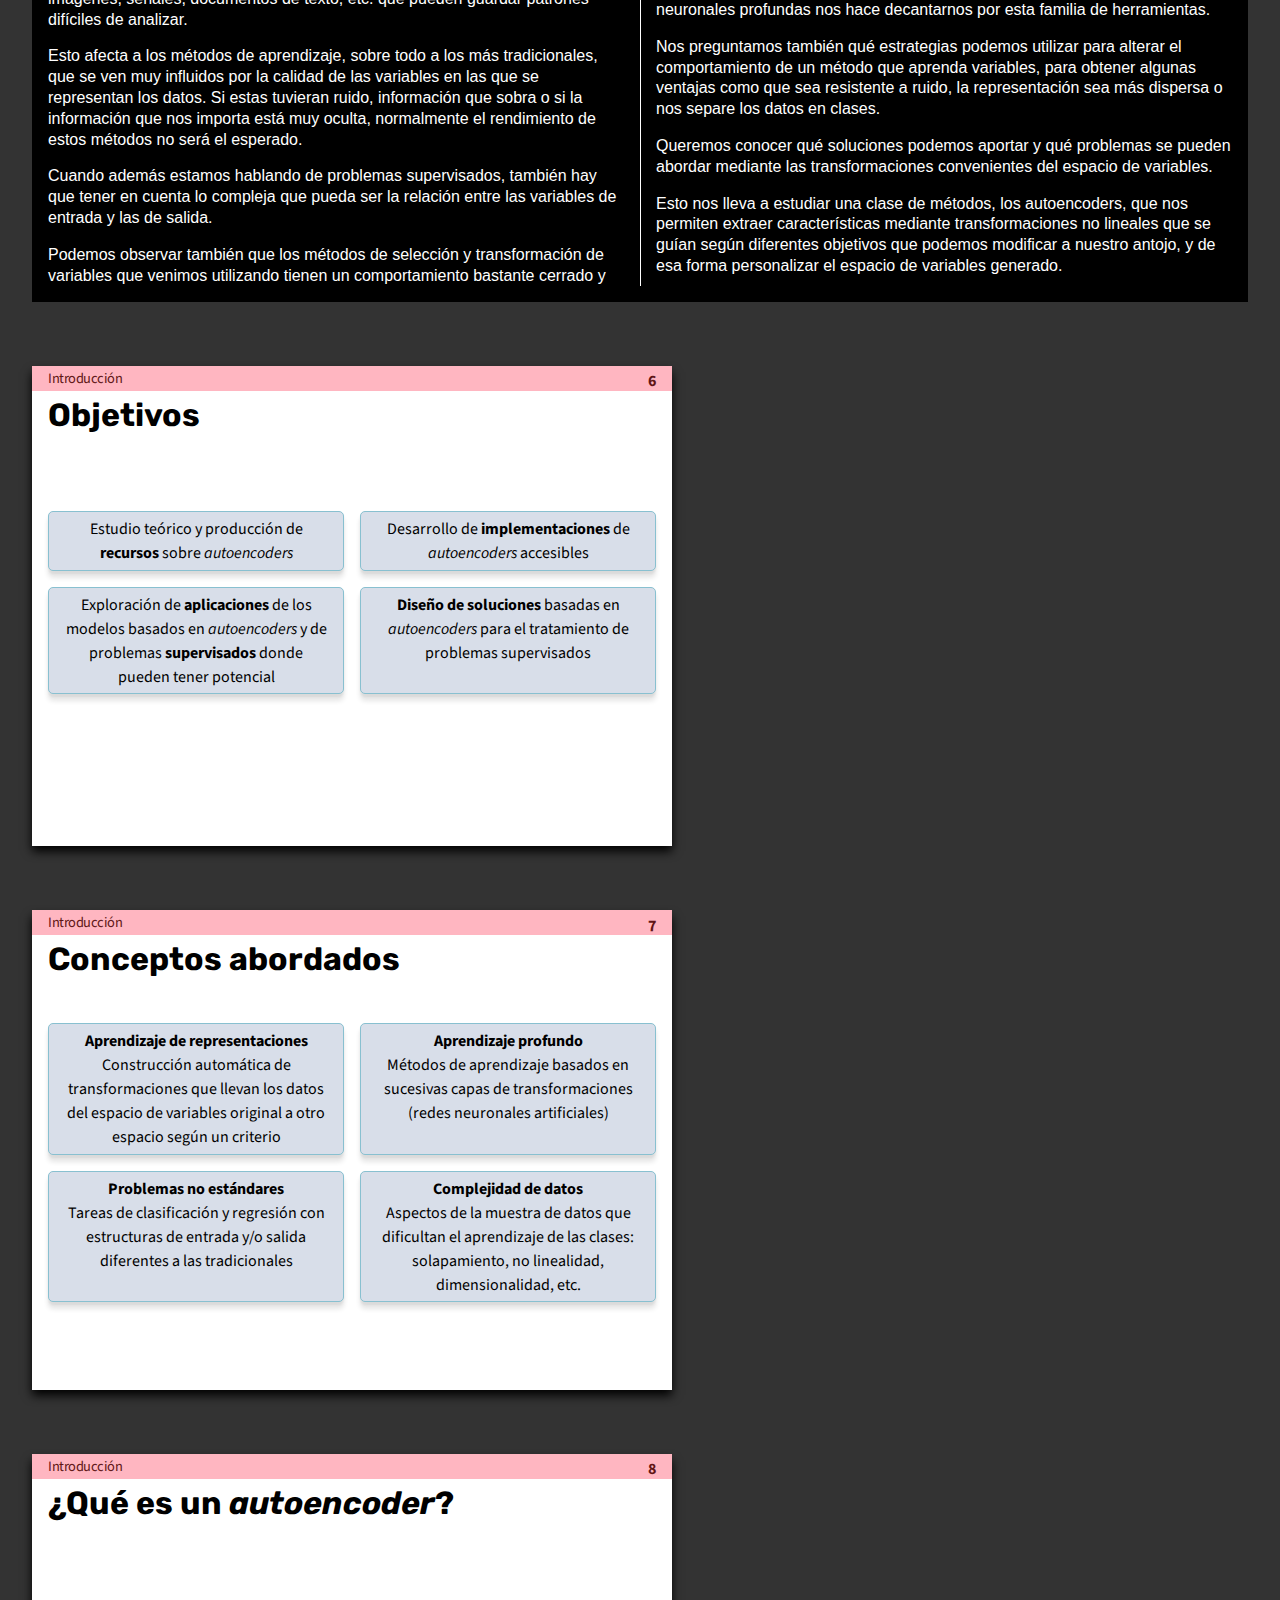
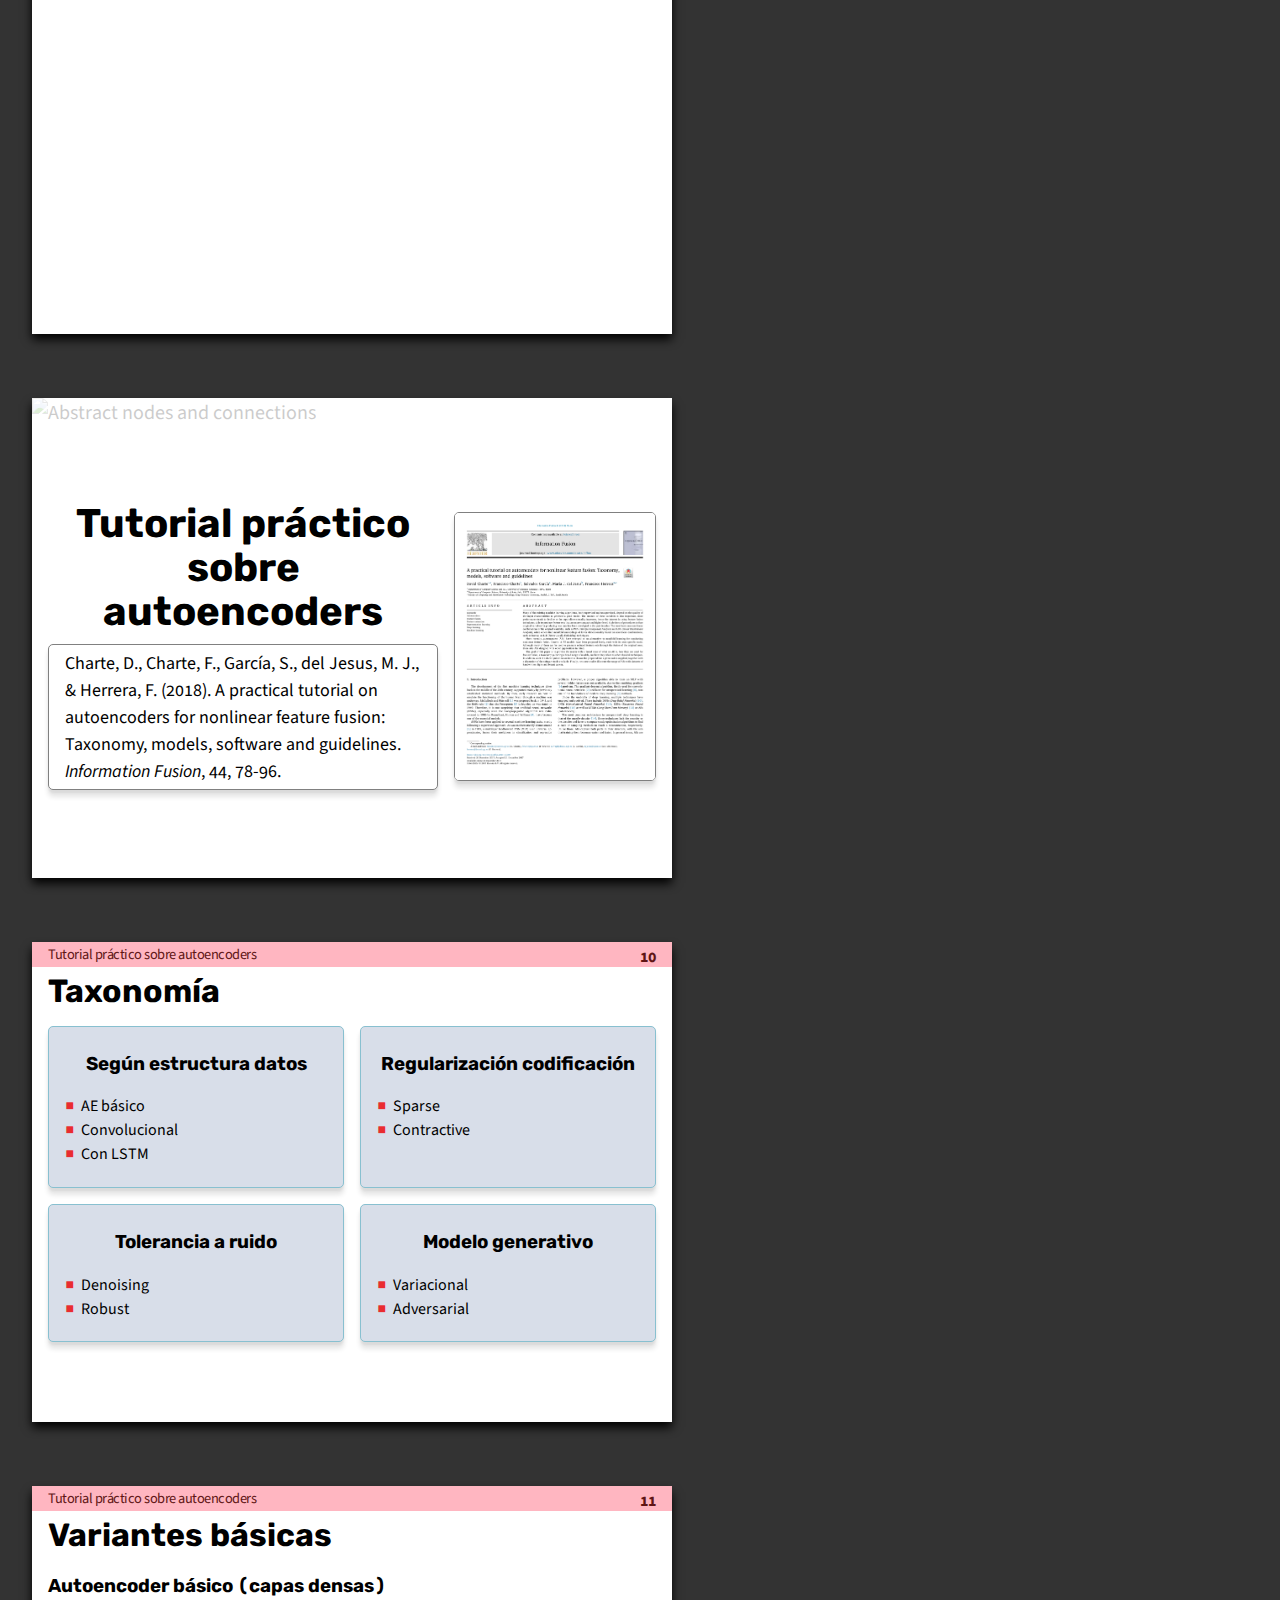
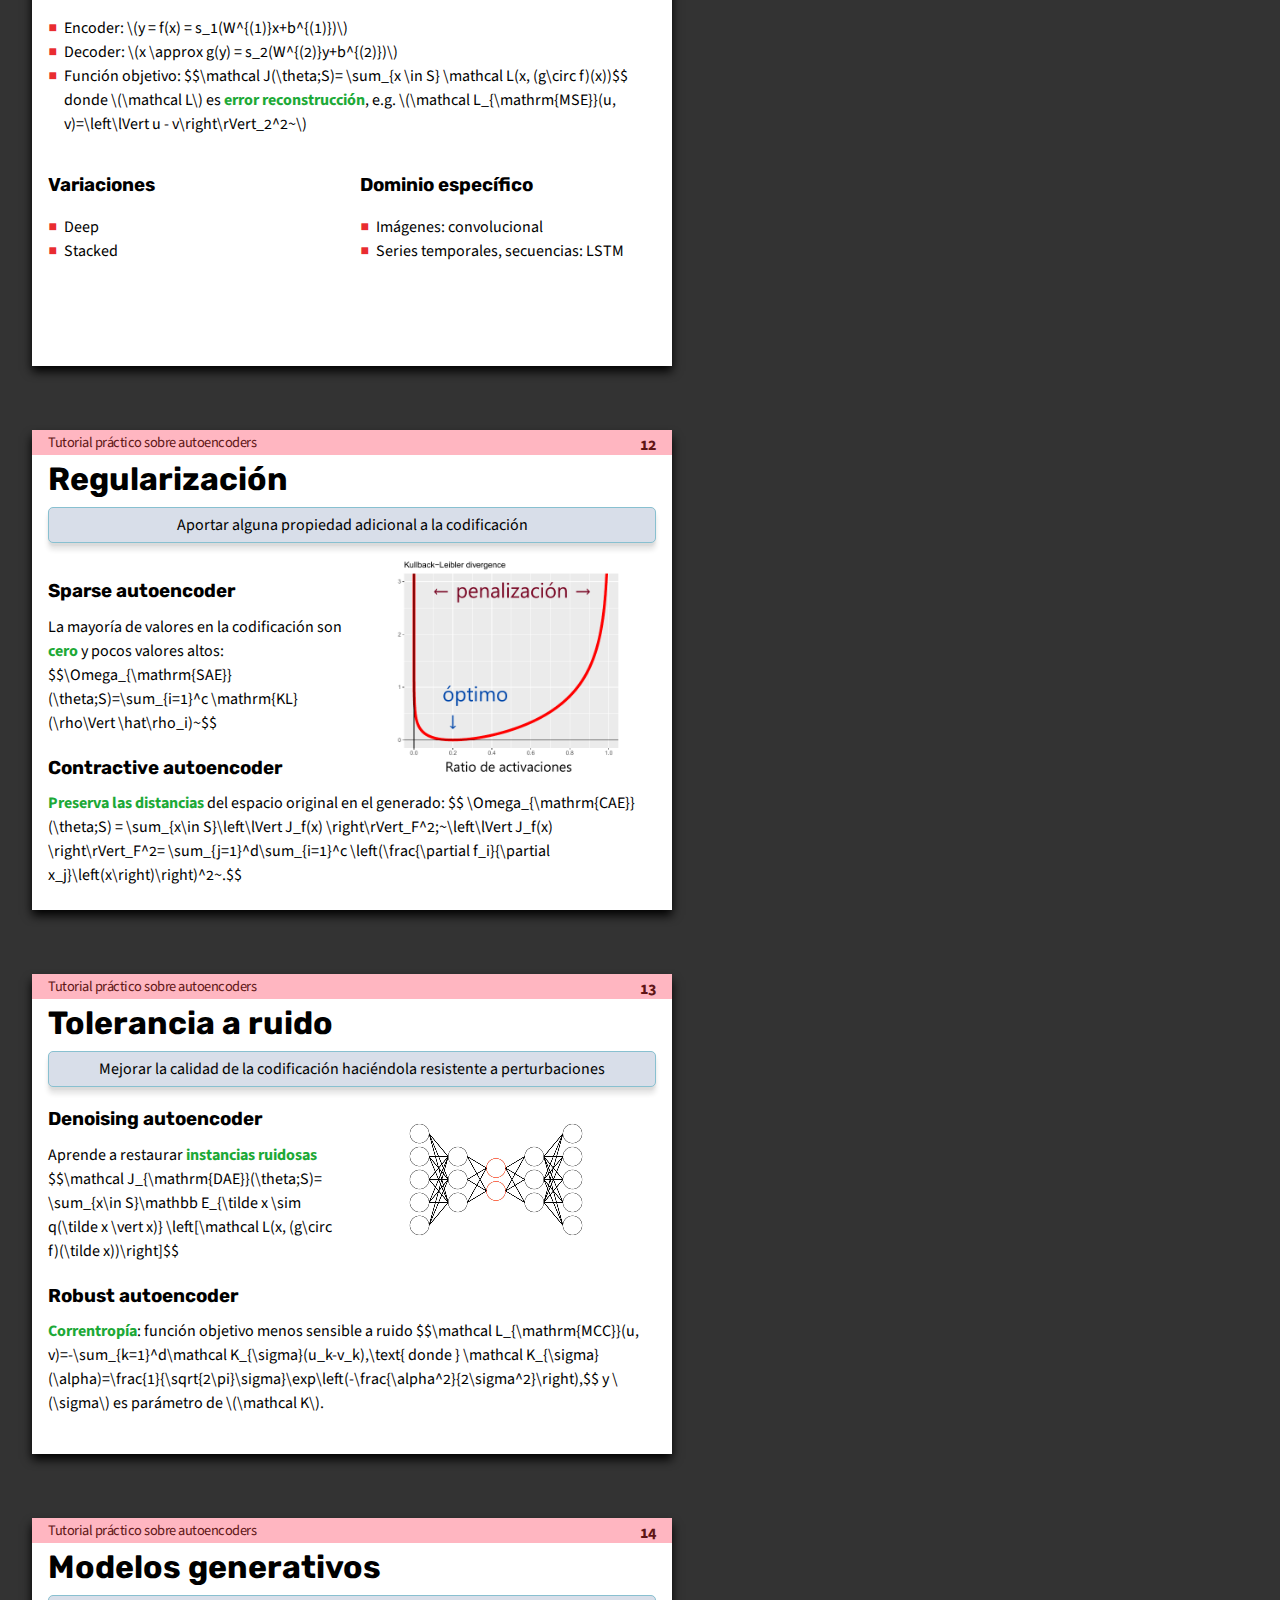
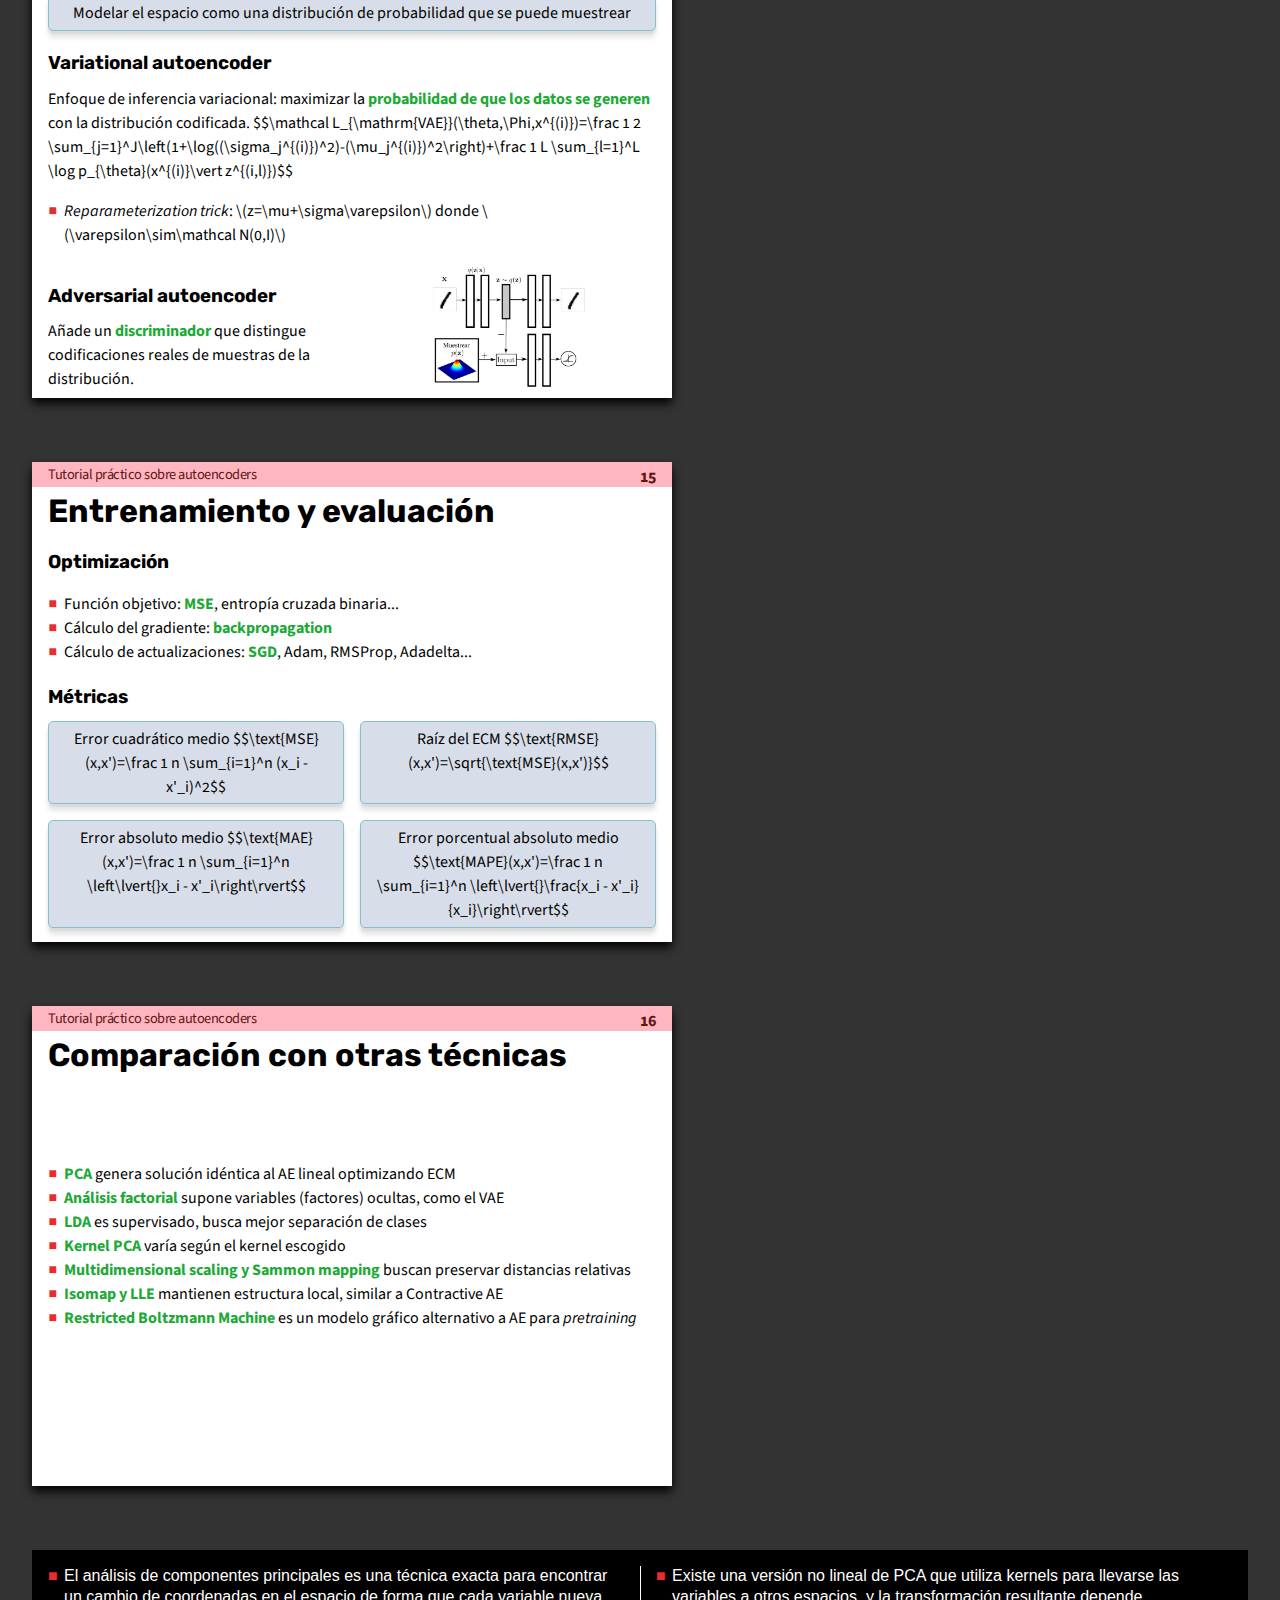
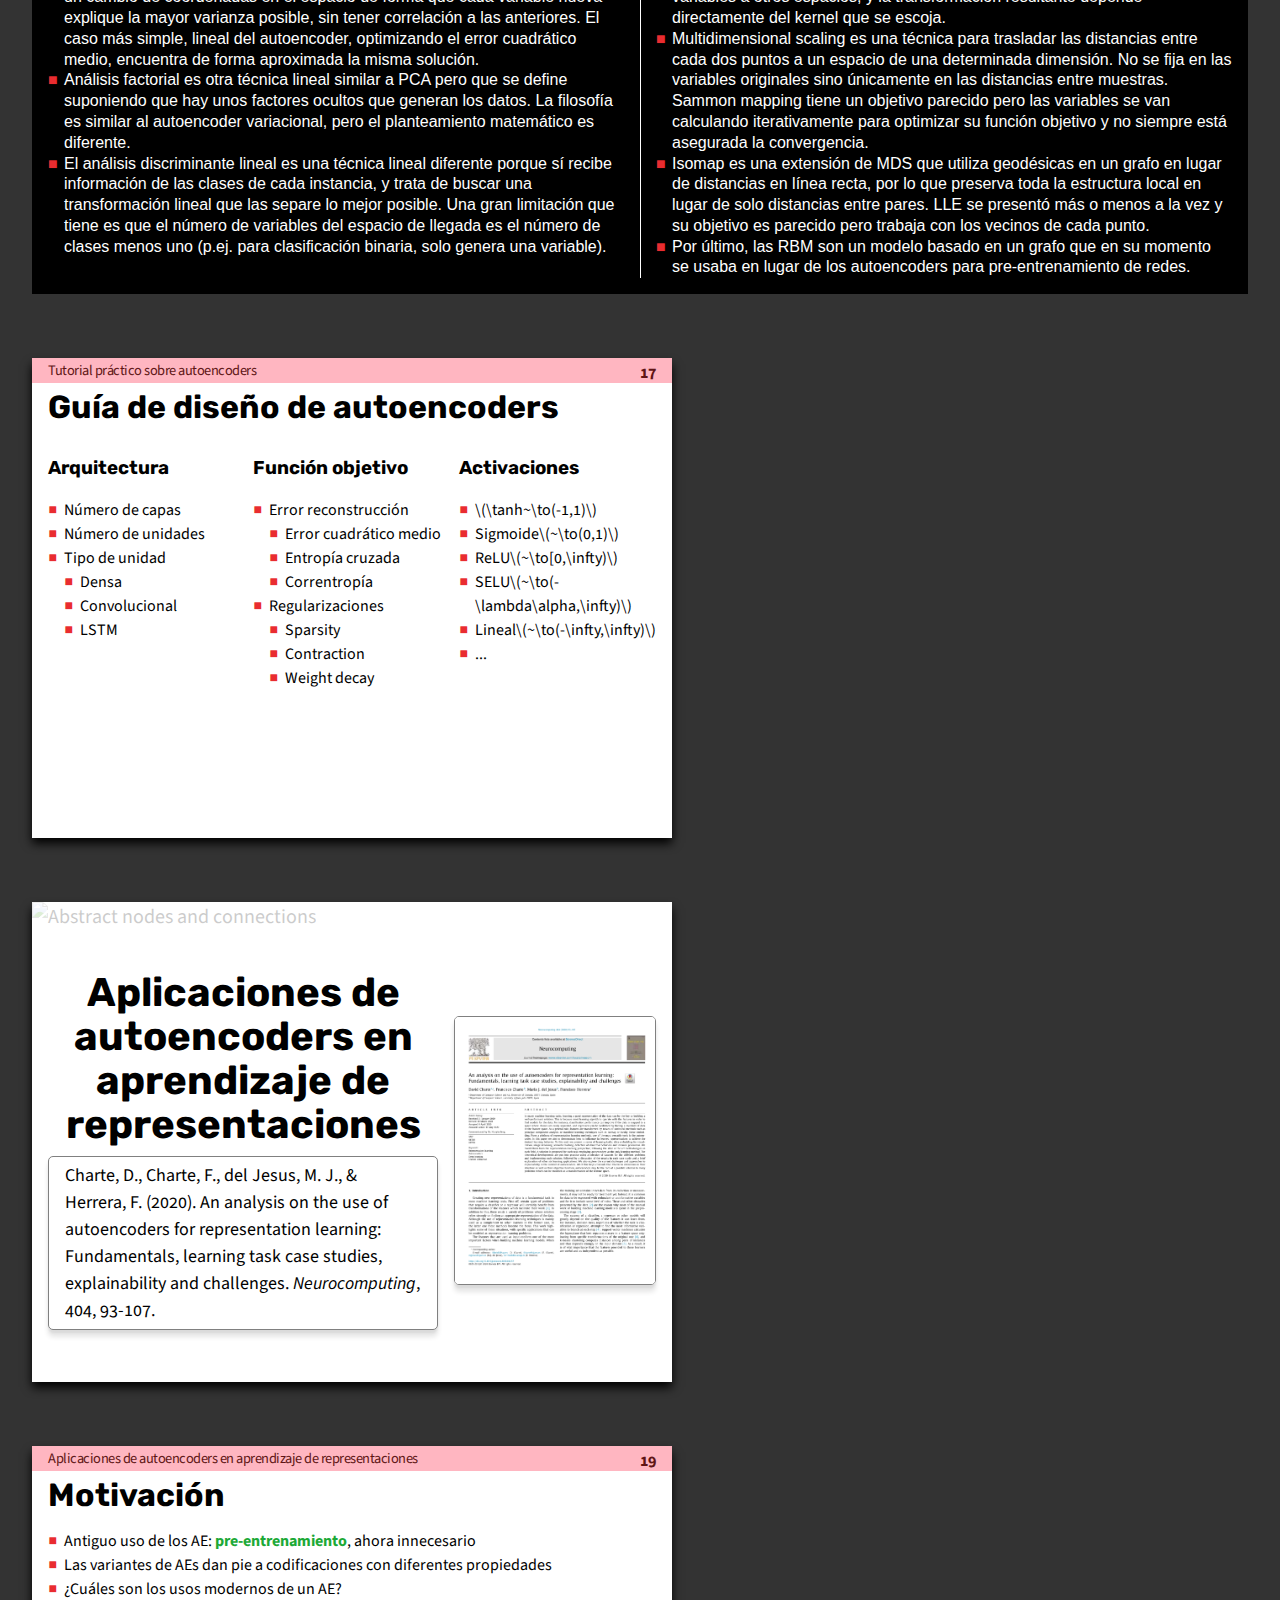
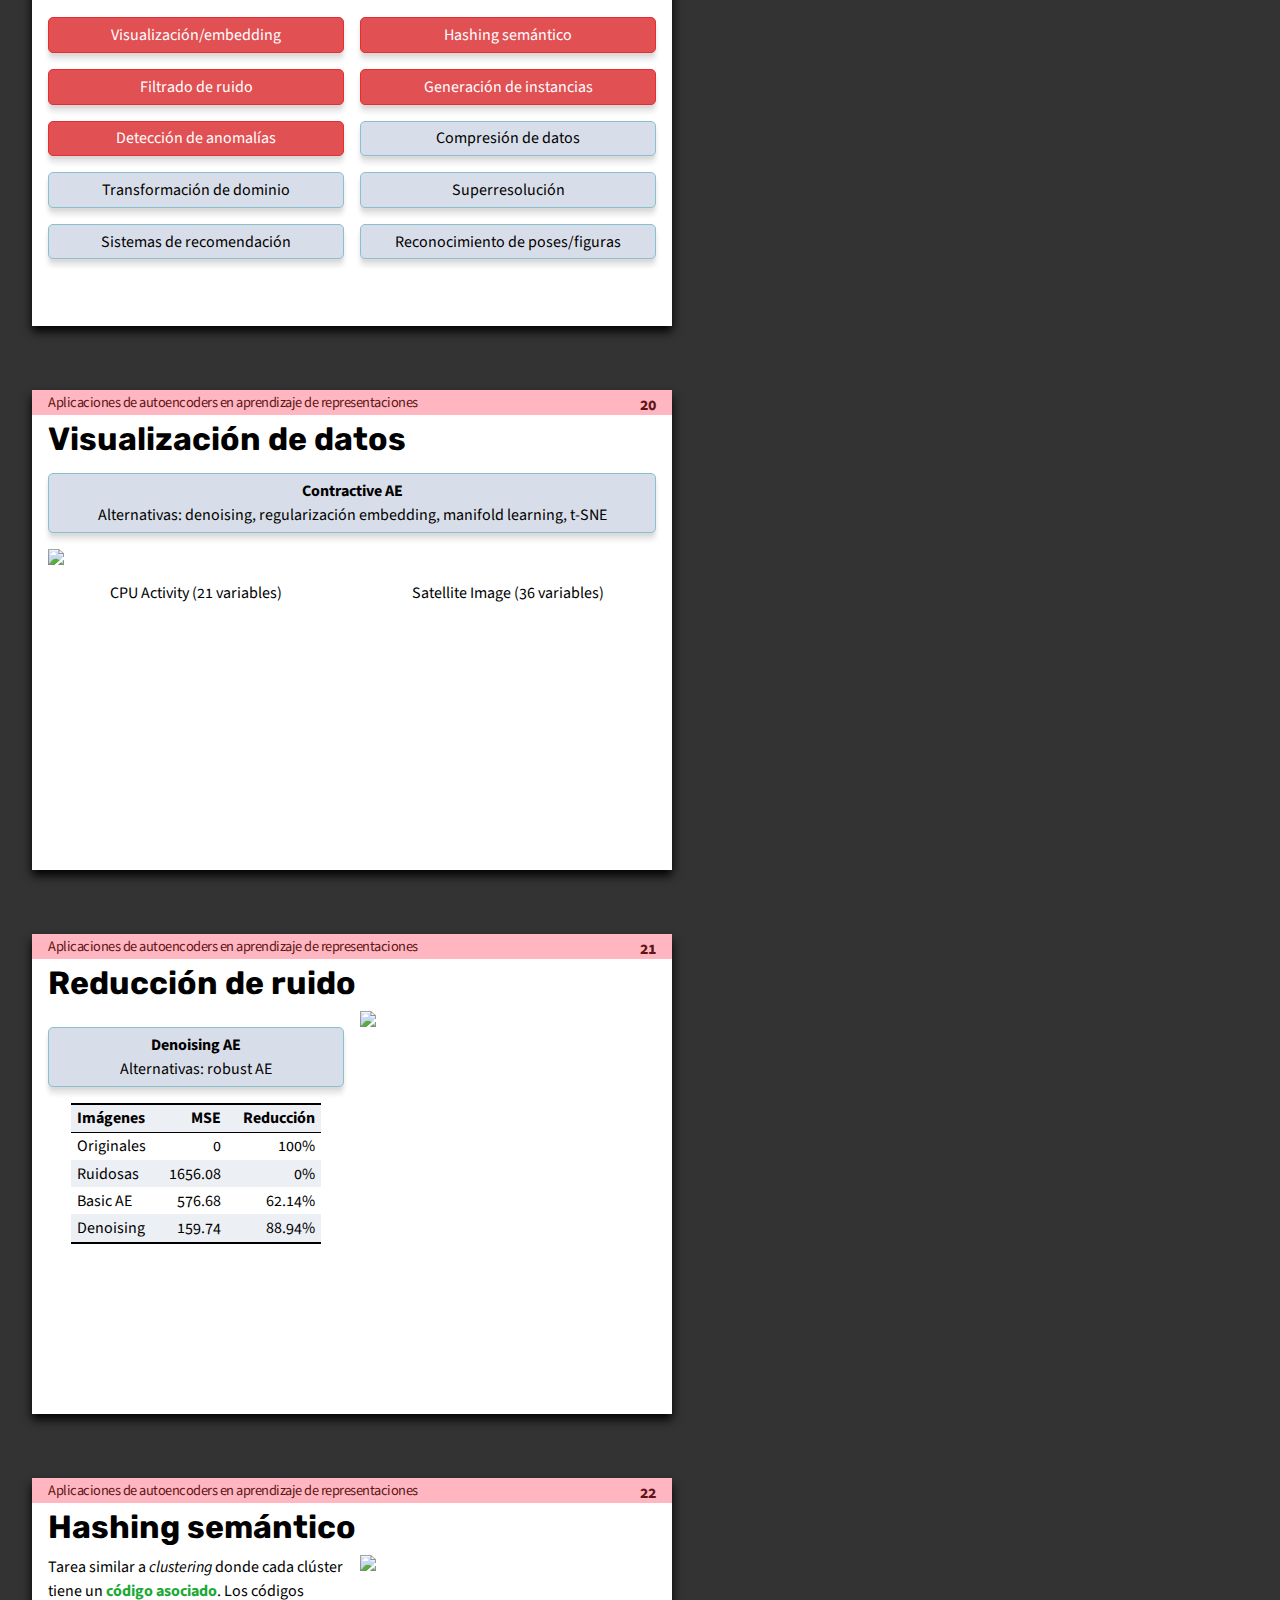
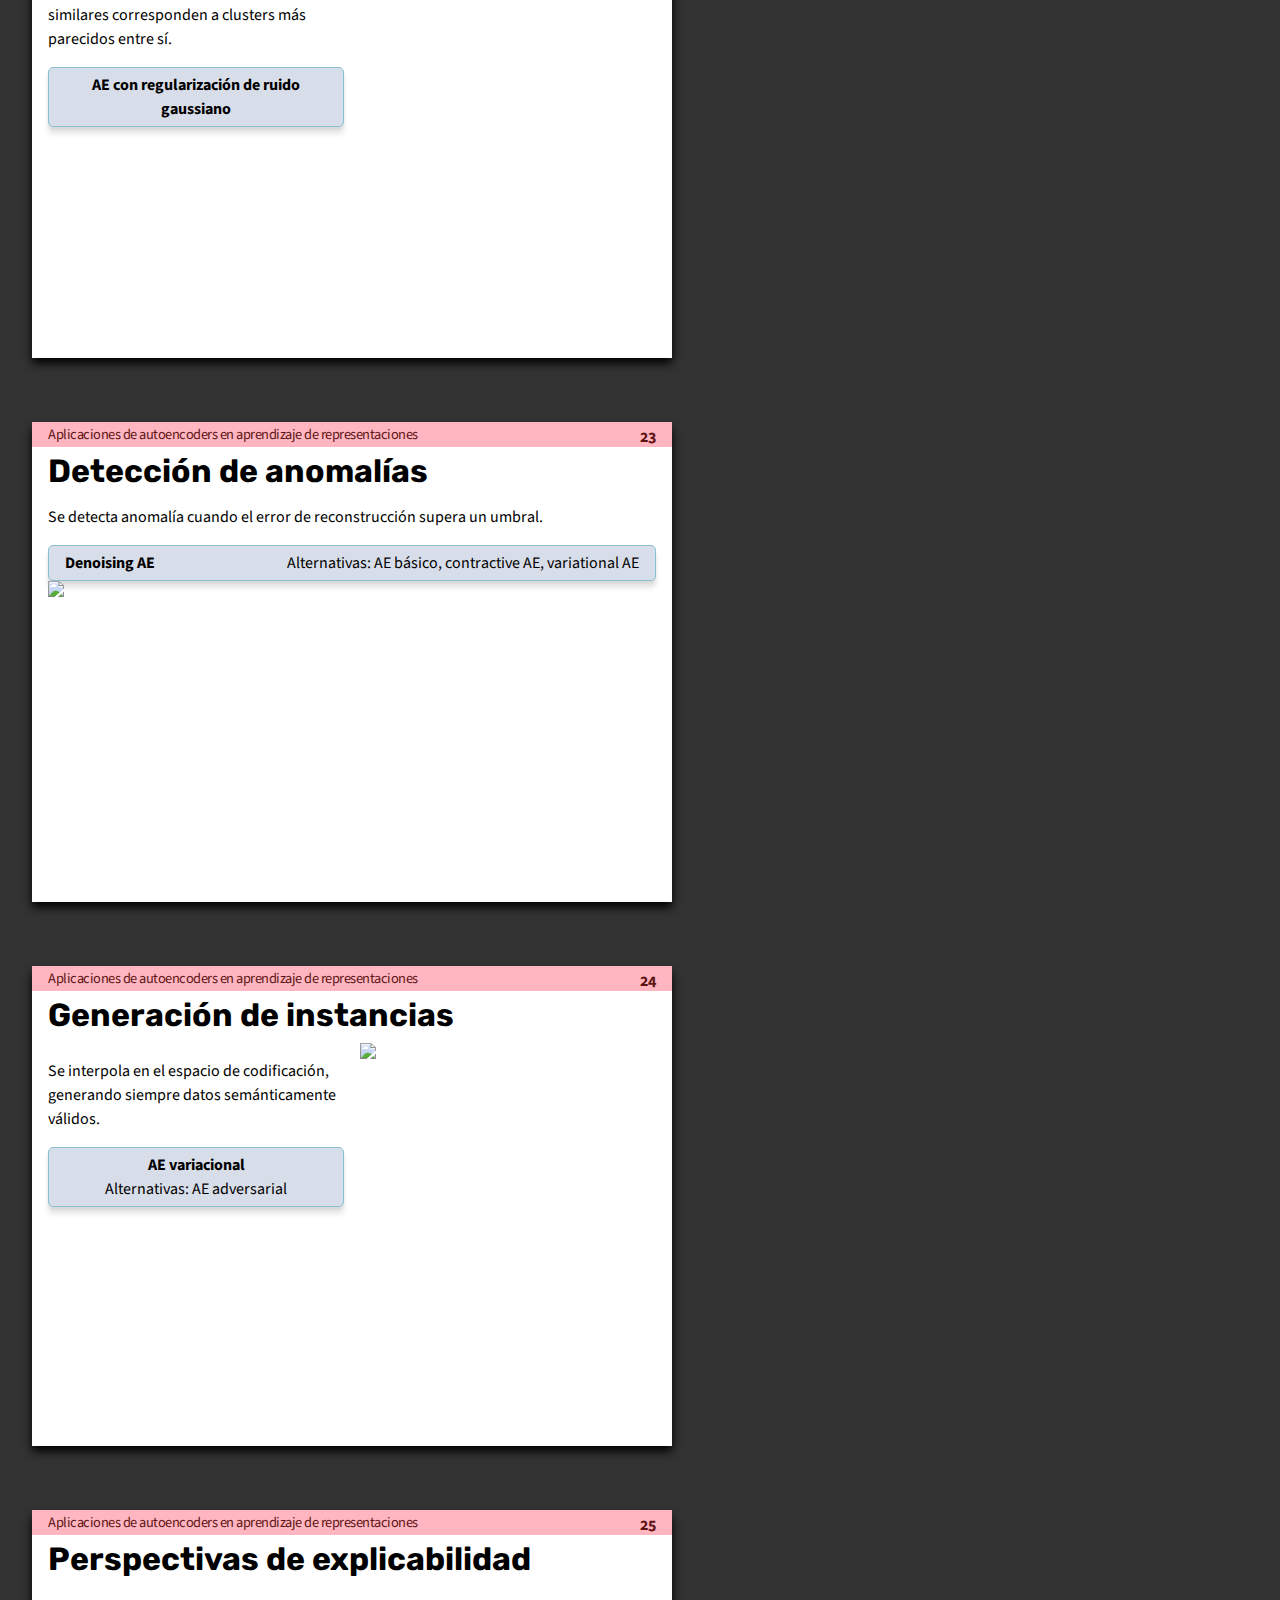
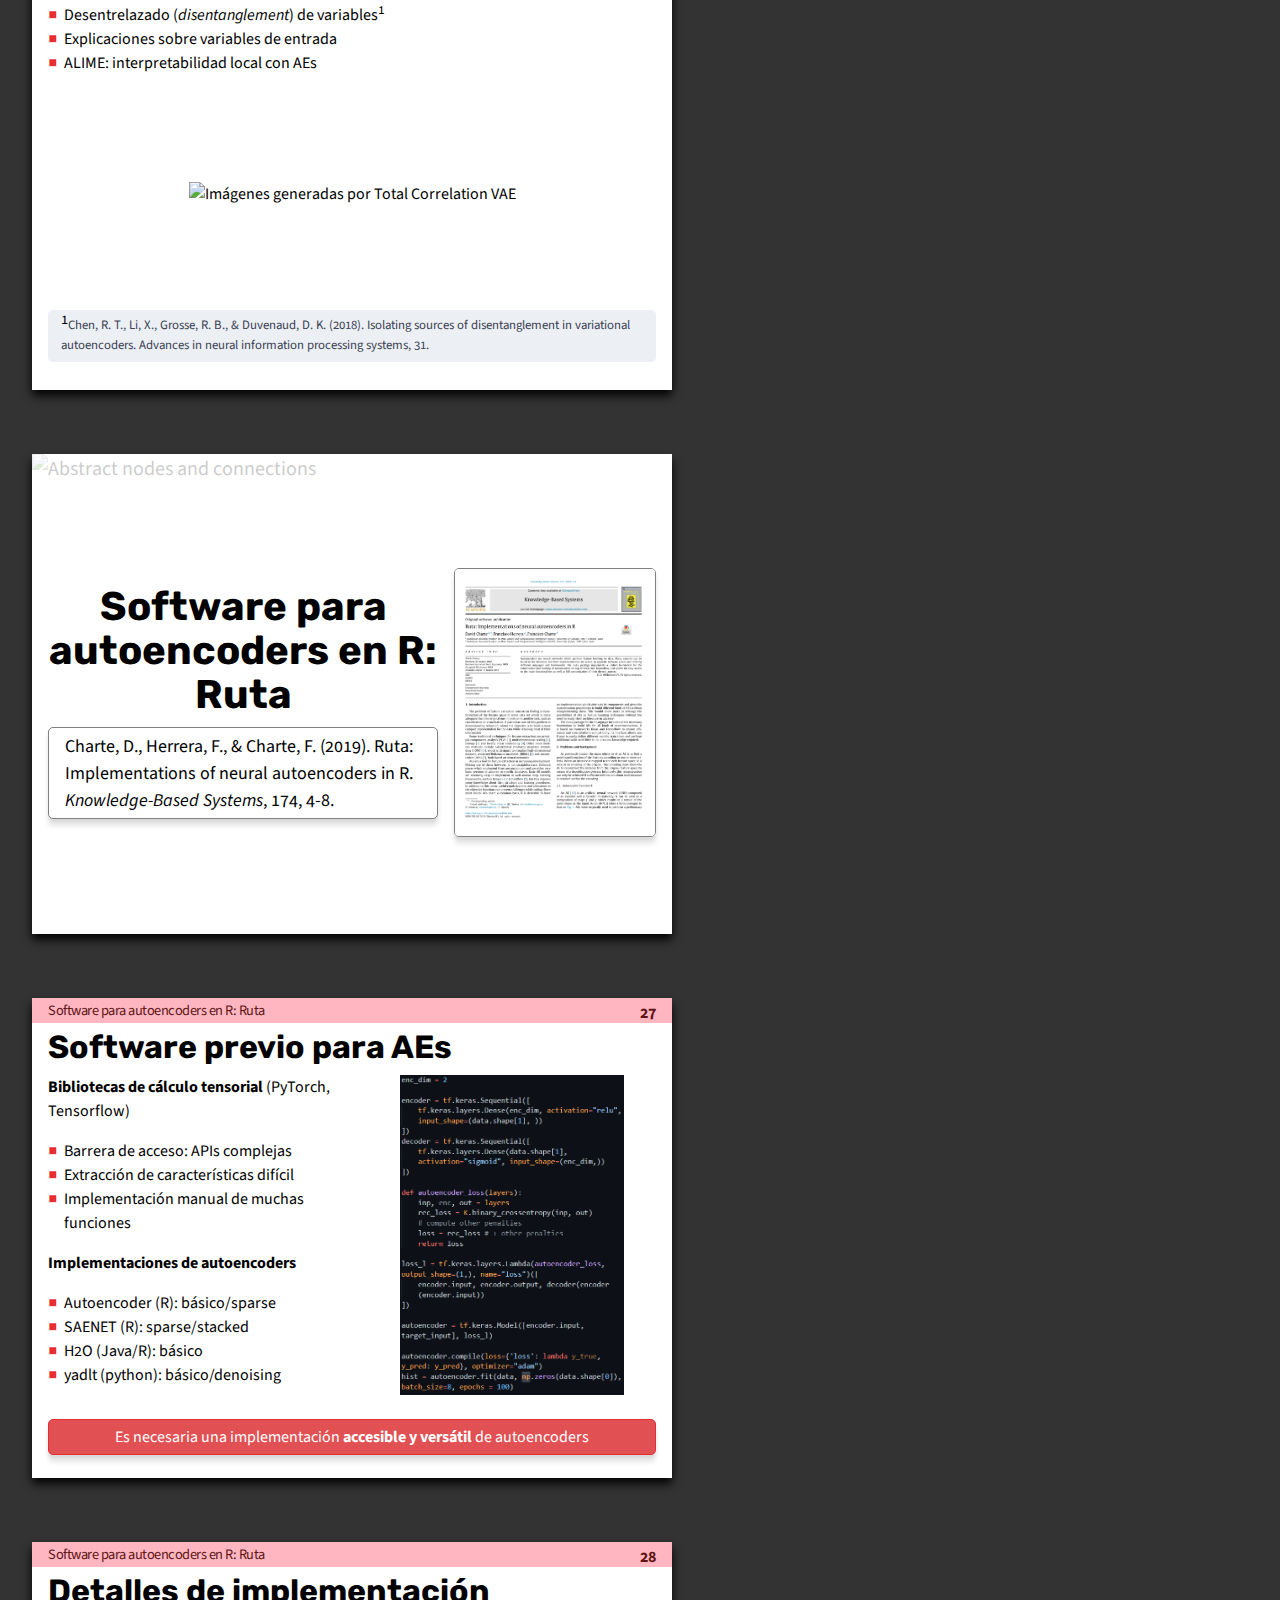
==== commit 8f5f579d: "corrección" ====
--- a/index.html
+++ b/index.html
@@ -399,8 +399,9 @@
     </div>
   </section>
 
-  <section class="slide" id="a1s8">
+  <section class="slide anchor-bottom" id="a1s8">
     <h1>Comparación con otras técnicas</h1>
+    <div class="space"></div>
     <ul class="incremental">
       <li><strong>PCA</strong> genera solución idéntica al AE lineal optimizando ECM</li>
       <li><strong>Análisis factorial</strong> supone variables (factores) ocultas, como el VAE</li>
@@ -410,6 +411,8 @@
       <li><strong>Isomap y LLE</strong> mantienen estructura local, similar a Contractive AE</li>
       <li><strong>Restricted Boltzmann Machine</strong> es un modelo gráfico alternativo a AE para <i>pretraining</i></li>
     </ul>
+    <div class="space"></div>
+    <div class="space"></div>
   </section>
 
   <div class="comment">
@@ -620,6 +623,41 @@
     <div class="box">Es necesaria una implementación <b>accesible y versátil</b> de autoencoders</div>
   </section>
 
+  <section class="slide" id="a2s4">
+    <h1>Detalles de implementación</h1>
+    <ul>
+      <li>Lenguaje: <b>R</b></li>
+      <li>Biblioteca de cálculo: <b>Tensorflow/Keras</b></li>
+      <li>Repositorio oficial CRAN: <a href="https://cran.r-project.org/package=ruta">cran.r-project.org/package=ruta</a></li>
+      <li>Código fuente: <a href="https://github.com/fdavidcl/ruta">github.com/fdavidcl/ruta</a></li>
+      <li>Documentación: <a href="https://ruta.software">ruta.software</a></li>
+    </ul>
+    <div class="flex">
+      <div>
+        <b>Variantes de AE implementadas</b>
+        <ul class="flex ultranarrow">
+          <li>básico</li>
+          <li>sparse</li>
+          <li>contractive</li>
+          <li>denoising</li>
+          <li>robust</li>
+          <li>variational</li>
+        </ul>
+      </div>
+      <div>
+        <b>Tipos de capas</b>
+        <ul>
+          <li>densas</li>
+          <li>convolucionales (1D, 2D, 3D)</li>
+        </ul>
+      </div>
+      <div>
+        <img src="images/descargasruta.png" alt="Descargas acumuladas del paquete" style="height: 7em;">
+      </div>
+    </div>
+
+  </section>
+
   <section class="slide" id="a2s3">
     <h1>Arquitectura y funcionalidad</h1>
     <h3>Clases definidas</h3>
@@ -637,38 +675,6 @@
       <li>Evaluar un modelo con métricas de calidad</li>
       <li>Muestrear modelos generativos (variacionales)</li>
     </ul>
-
-  </section>
-
-  <section class="slide" id="a2s4">
-    <h1>Detalles de implementación</h1>
-    <ul>
-      <li>Lenguaje: <b>R</b></li>
-      <li>Biblioteca de cálculo: <b>Tensorflow/Keras</b></li>
-      <li>Código fuente: <a href="https://github.com/fdavidcl/ruta">github.com/fdavidcl/ruta</a></li>
-      <li>Documentación: <a href="https://ruta.software">ruta.software</a></li>
-    </ul>
-    <div class="flex">
-      <div>
-
-        <h3>Variantes de AE implementadas</h3>
-        <ul>
-          <li>básico</li>
-          <li>sparse</li>
-          <li>contractive</li>
-          <li>denoising</li>
-          <li>robust</li>
-          <li>variational</li>
-        </ul>
-      </div>
-      <div>
-        <h3>Tipos de capas</h3>
-        <ul>
-          <li>densas</li>
-          <li>convolucionales (1D, 2D, 3D)</li>
-        </ul>
-      </div>
-    </div>
 
   </section>
 
@@ -907,16 +913,23 @@
     </ul>
   </section>
 
-  <section class="slide" id="a5s5" style="color: red !important">
-    <h1>Skaler</h1>
-    <h3>Definición</h3>
-    <p>$$\Omega(\theta;S)=- \sum_{j=1}^{d}\left[P_+(j)~ \log\frac{P_+(j)}{P_-(j)} + H(j)\right]$$</p>
-
-    <p>donde \(P_+(j)\) indica la probabilidad de que la \(j\)-ésima variable <strong>tenga el valor más alto</strong> en las instancias positivas (y \(P_+(j)\) lo análogo para negativas):</p>
-
-    <p>$$ P_+(j)=\operatorname{softmax}\left(\frac{1}{N^{+}}\sum_{(x,+1)\in S}f(x)\right)(j)~,\quad  P_-(j)=\operatorname{softmax}\left(\frac{1}{N^{-}}\sum_{(x,-1)\in S}f(x)\right)(j)$$</p>
-
-    <p>$$H(j)=-\left(P(j=0)~\log(P(j=0)) + P(j=1)~\log(P(j=1))\right) $$</p>
+  <section class="slide" id="a5s5">
+    <div class="flex">
+      <div class=anchor-bottom>
+        <h1>Skaler</h1>
+        <div class="space"></div>
+        <h3>Definición</h3>
+      </div>
+    </div>
+    <div>
+      <p>$$\Omega(\theta;S)=- \sum_{j=1}^{d}\left[P_+(j)~ \log\frac{P_+(j)}{P_-(j)} + H(j)\right]$$</p>
+      
+      <p>donde \(P_+(j)\) indica la probabilidad de que la \(j\)-ésima variable <strong>tenga el valor más alto</strong> en las instancias positivas (y \(P_-(j)\) lo análogo para negativas):</p>
+      
+      <p>$$ P_+(j)=\operatorname{softmax}\left(\frac{1}{N^{+}}\sum_{(x,+1)\in S}f(x)\right)(j)~,\quad  P_-(j)=\operatorname{softmax}\left(\frac{1}{N^{-}}\sum_{(x,-1)\in S}f(x)\right)(j)$$</p>
+      
+      <p>$$H(j)=-\left(P(j=0)~\log(P(j=0)) + P(j=1)~\log(P(j=1))\right) $$</p>
+    </div>
   </section>
 
   <section class="slide anchor-bottom" id="a5s6">
@@ -1110,13 +1123,13 @@
     <h1>Otras publicaciones</h1>
     <div class="flex nogap">
     <div class="citation">A tutorial on the segmentation of metallographic images: Taxonomy, new MetalDAM dataset, deep learning-based ensemble model, experimental analysis and challenges. <i>Information Fusion</i> (2022)</div>
-    <div class="citation conference">Slicer: Feature Learning for Class Separability with Least-Squares Support Vector Machine Loss and COVID-19 Chest X-Ray Case Study. <i>HAIS 2021</i></div>
     <div class="citation">Revisiting data complexity metrics based on morphology for overlap and imbalance: snapshot, new overlap number of balls metrics and singular problems prospect. <i>Knowledge and Information Systems</i> (2021)</div>
     <div class="citation">COVIDGR dataset and COVID-SDNet methodology for predicting COVID-19 based on chest X-ray images. <i>IEEE journal of biomedical and health informatics</i> (2020)</div>
     <div class="citation">Artificial intelligence within the interplay between natural and artificial computation: Advances in data science, trends and applications. <i>Neurocomputing</i> (2020)</div>
-    <div class="citation conference">A showcase of the use of autoencoders in feature learning applications. <i>IWINAC 2019</i></div>
     <div class="citation">Tips, guidelines and tools for managing multi-label datasets: The mldr. datasets R package and the Cometa data repository. <i>Neurocomputing</i> (2018)</div>
     <div class="citation">Working with Multilabel Datasets in R: The mldr Package. <i>The R Journal</i> (2015)</div>
+    <div class="citation conference">Slicer: Feature Learning for Class Separability with Least-Squares Support Vector Machine Loss and COVID-19 Chest X-Ray Case Study. <i>HAIS 2021</i></div>
+    <div class="citation conference">A showcase of the use of autoencoders in feature learning applications. <i>IWINAC 2019</i></div>
   </div>
   </section>
 
@@ -1133,7 +1146,7 @@
     <div class="space"></div>
   </section>
 
-  <section class="cover slide clear titleslide flex" id=cover>
+  <section class="cover slide clear titleslide flex" id=cover2>
     <div class="left-side vertical-logo">
         <span></span>
         <img src="images/logo_neg.png">
